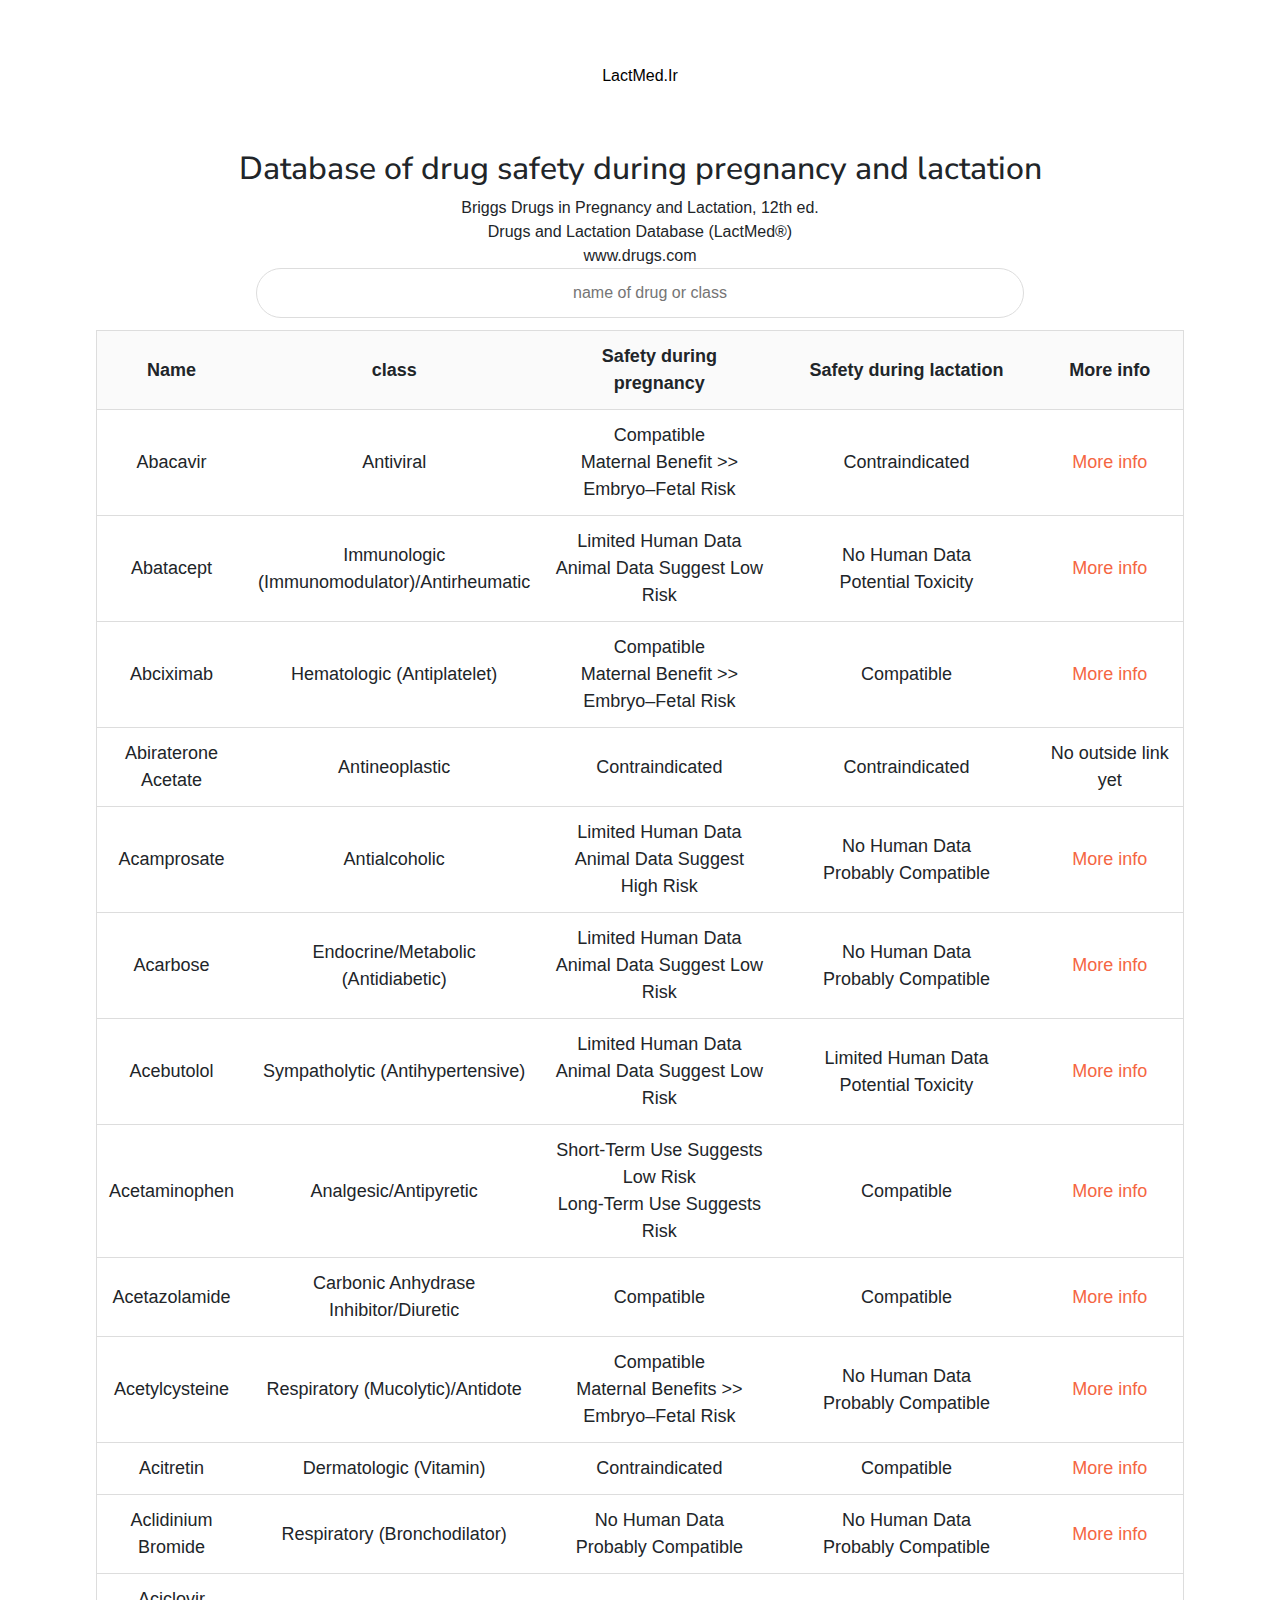
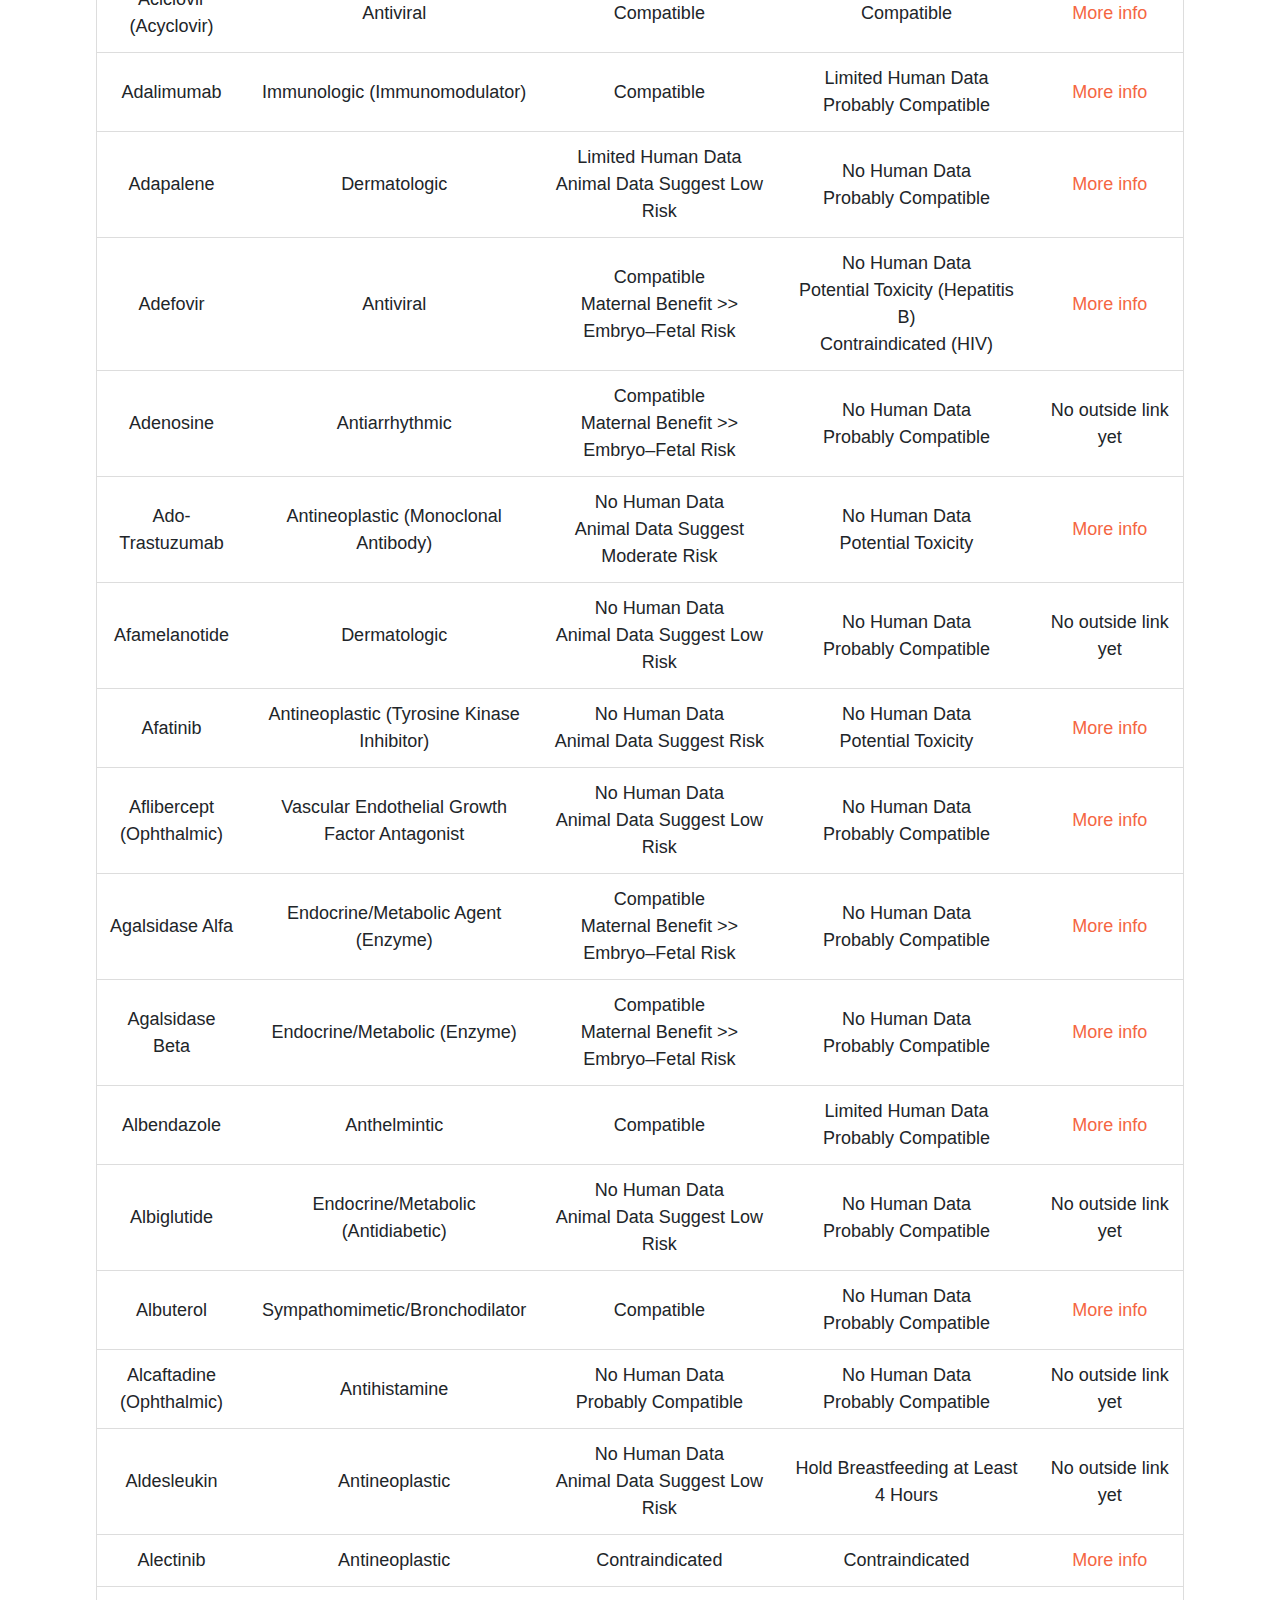
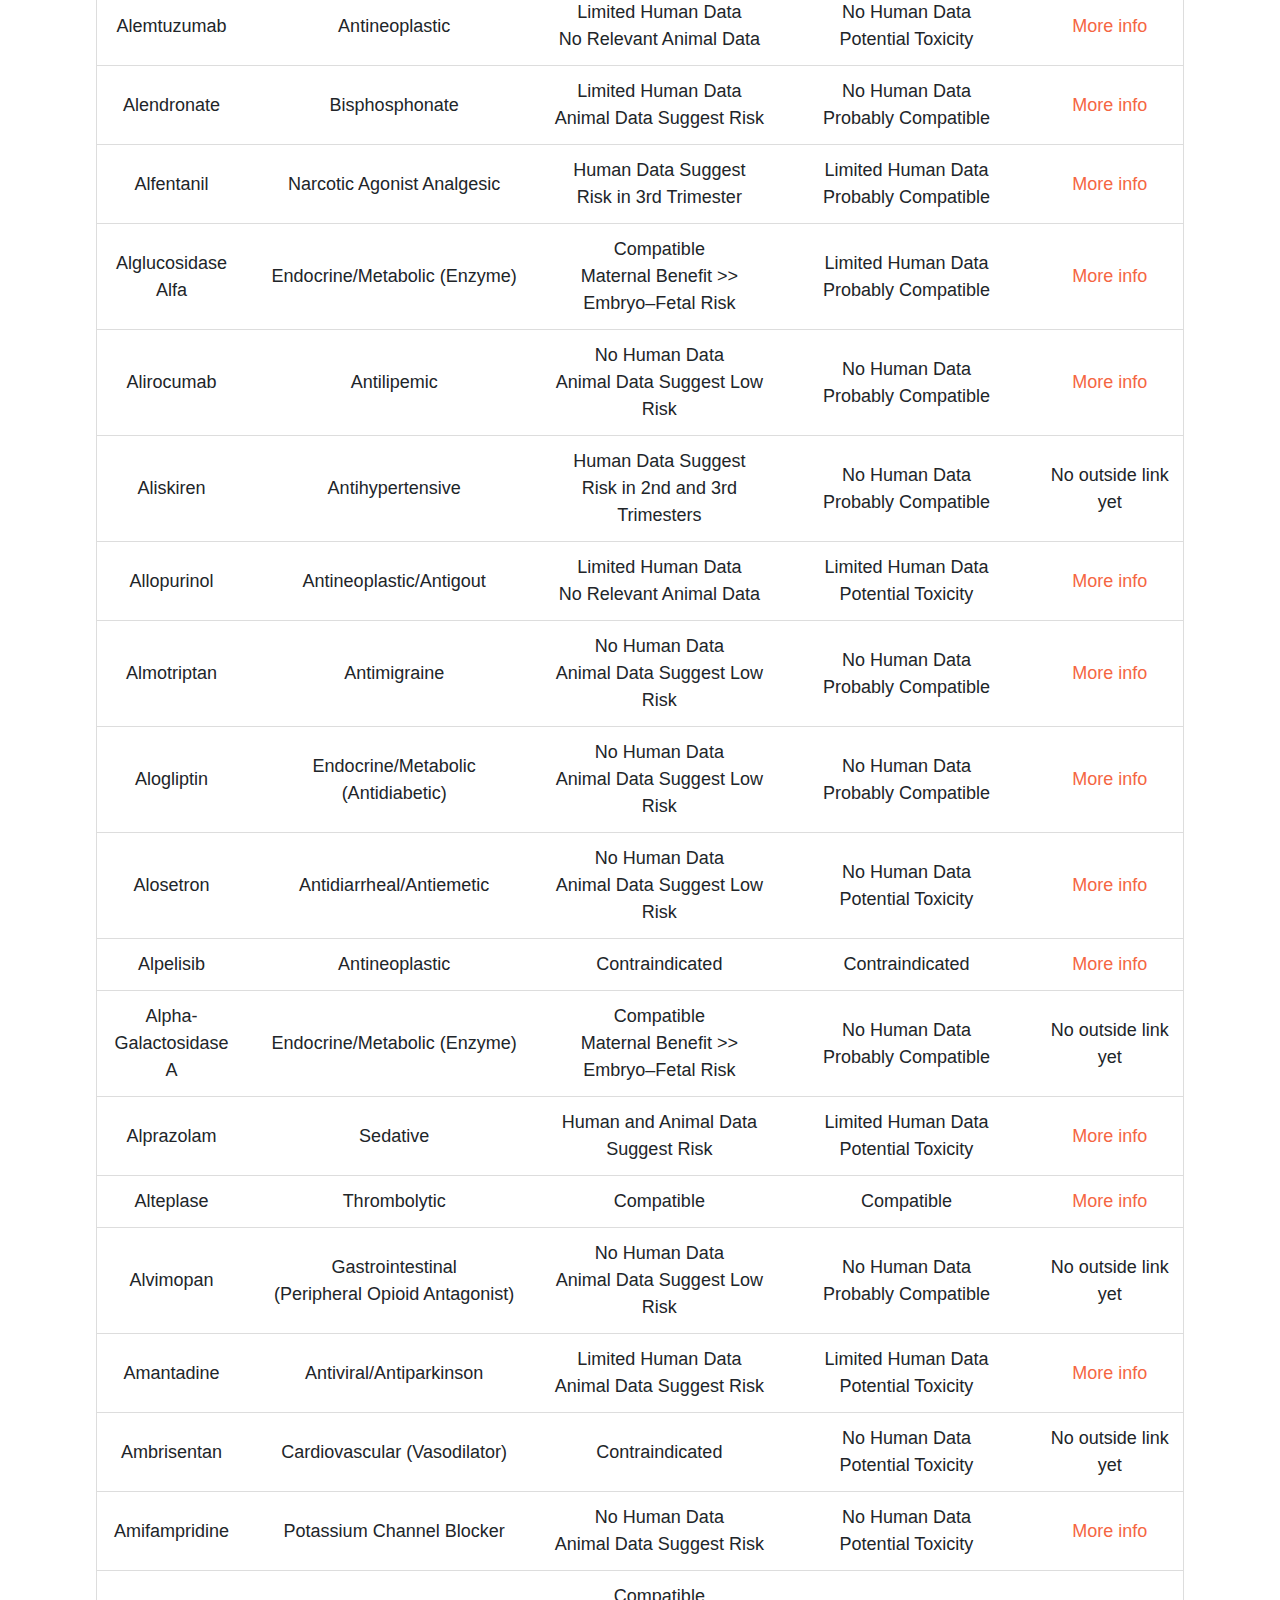
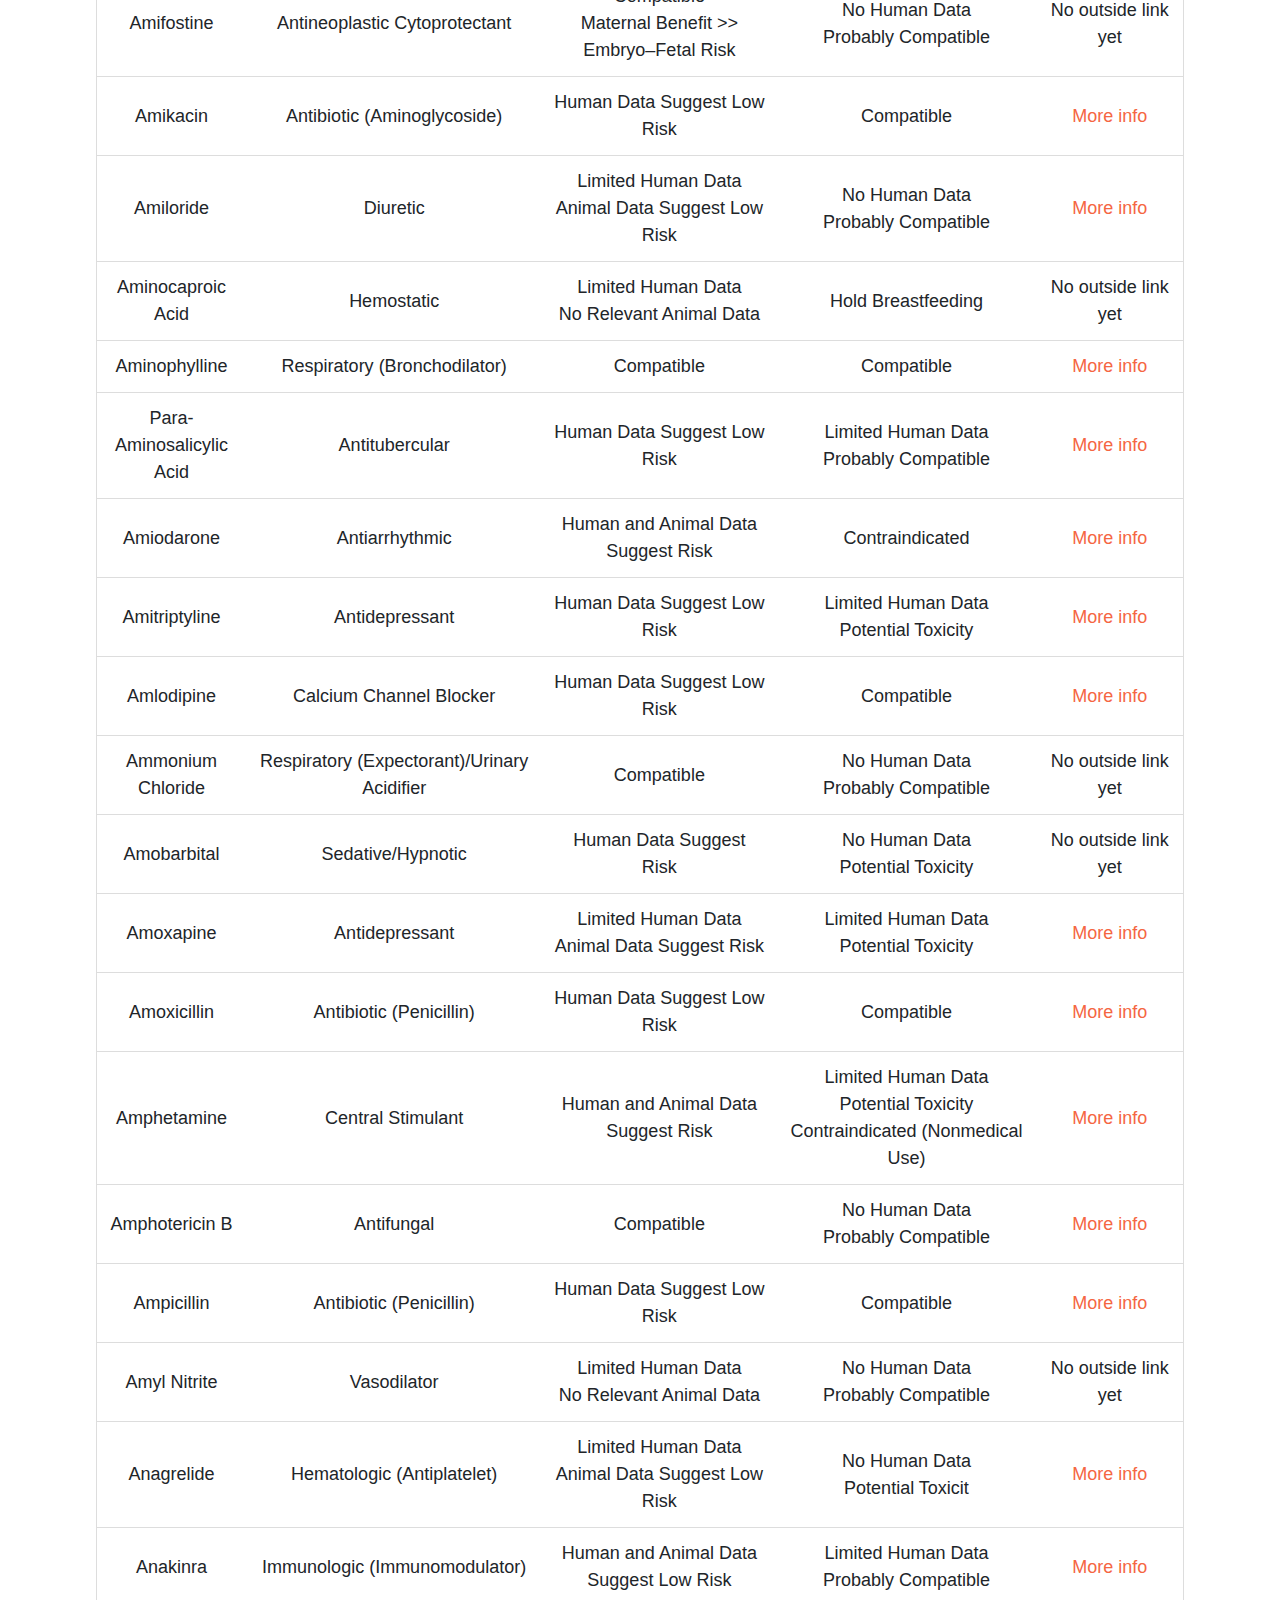
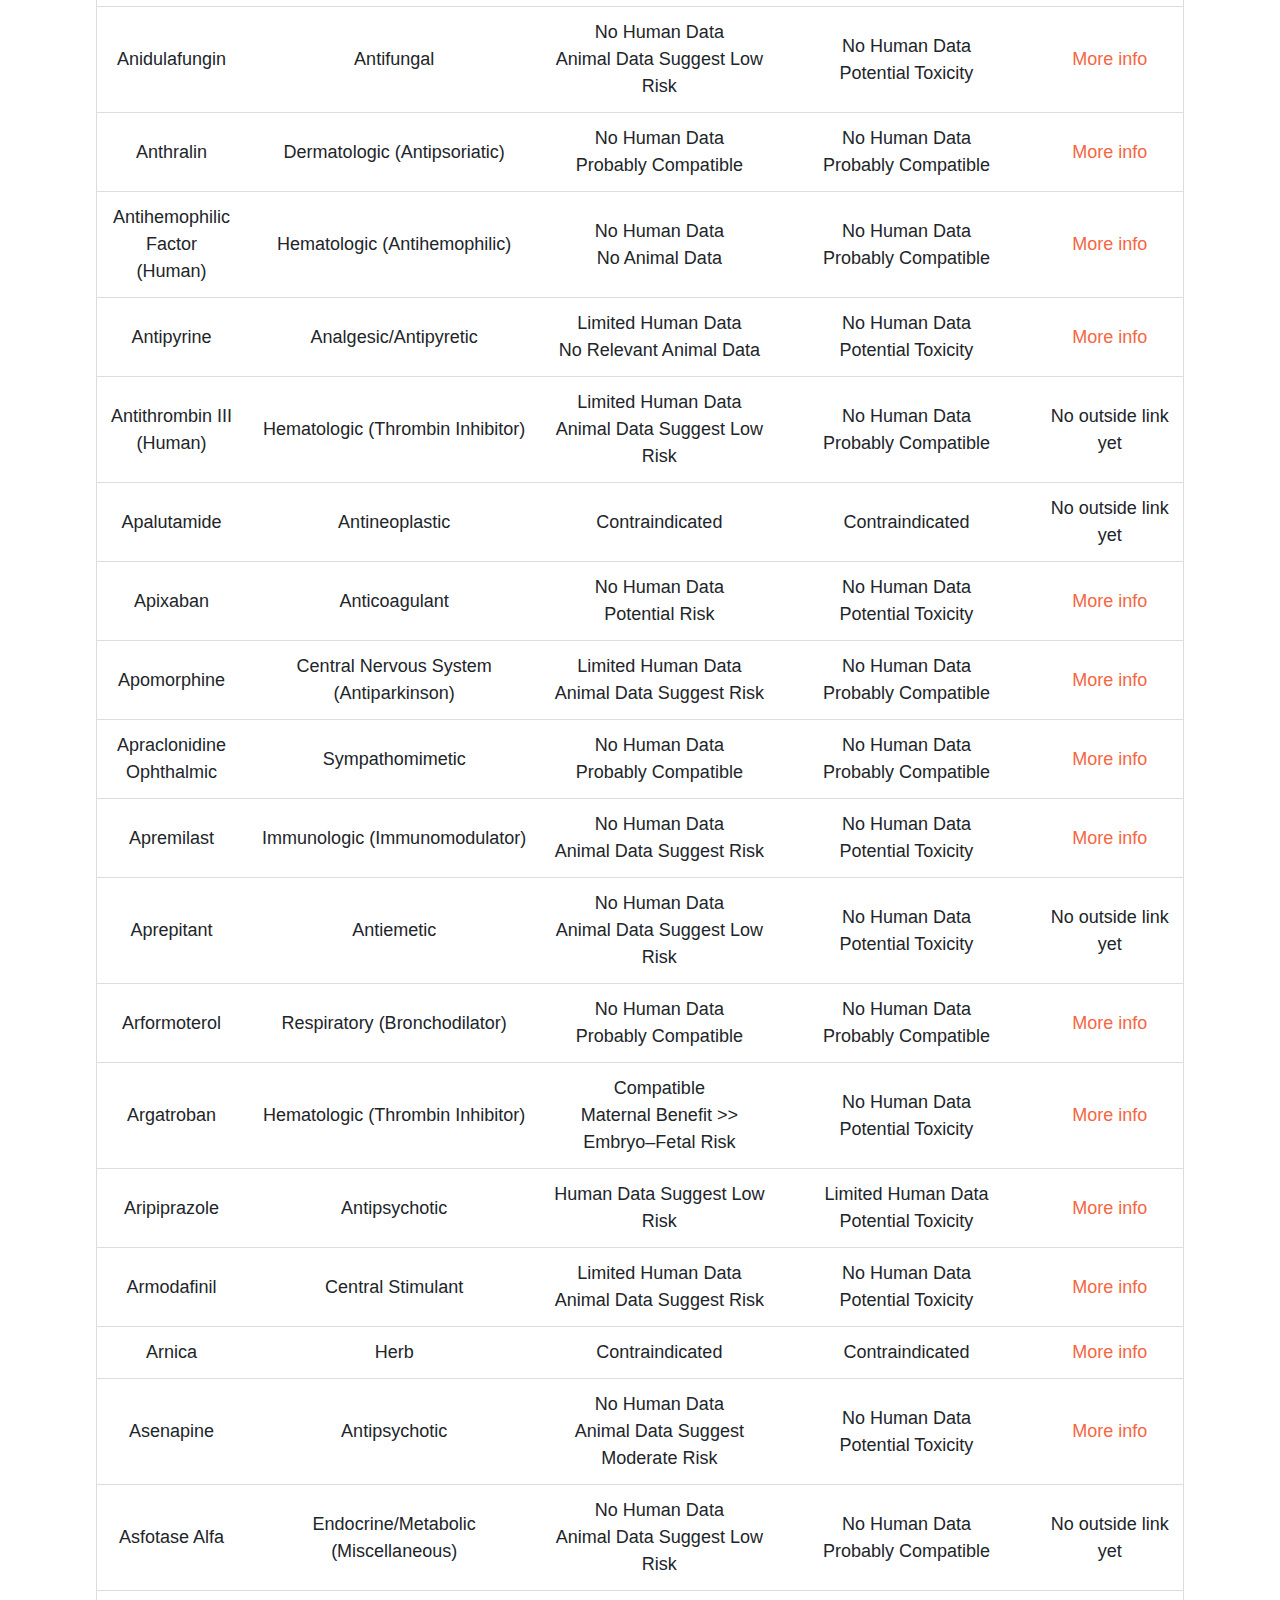
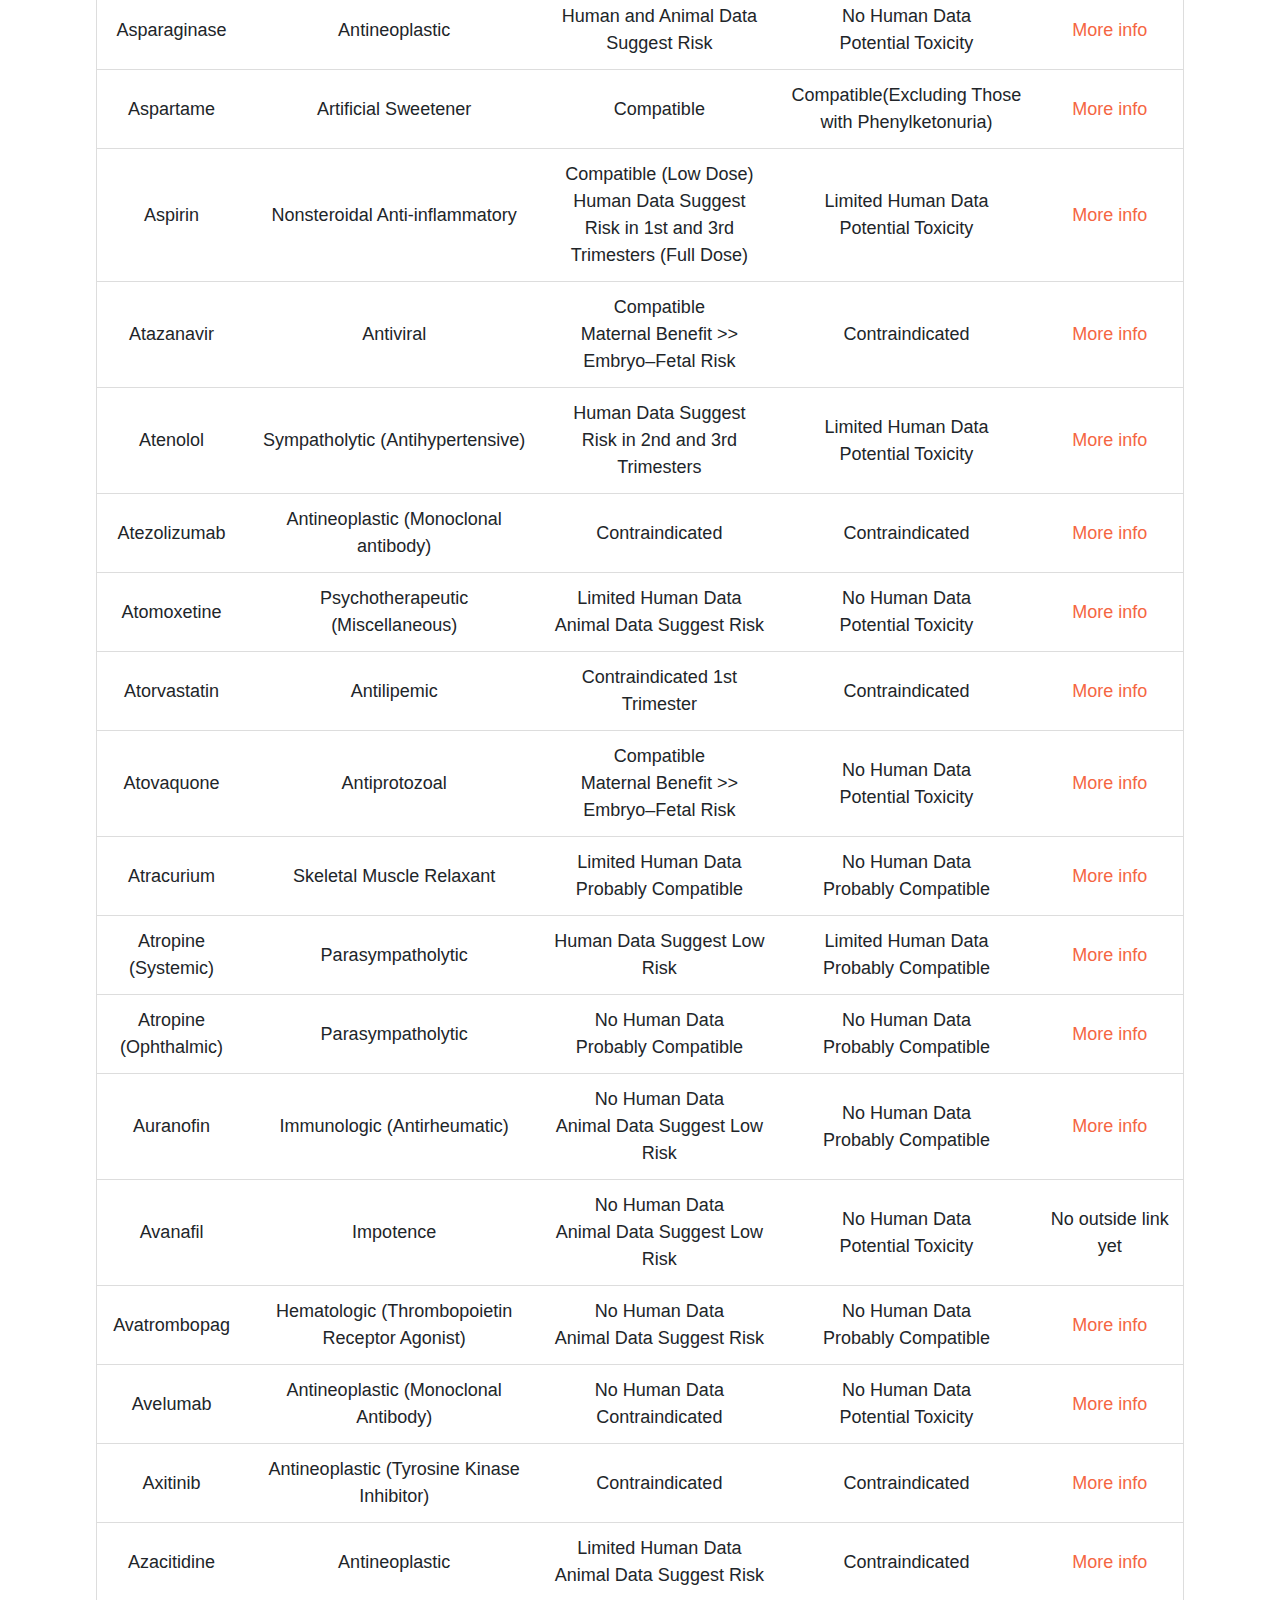
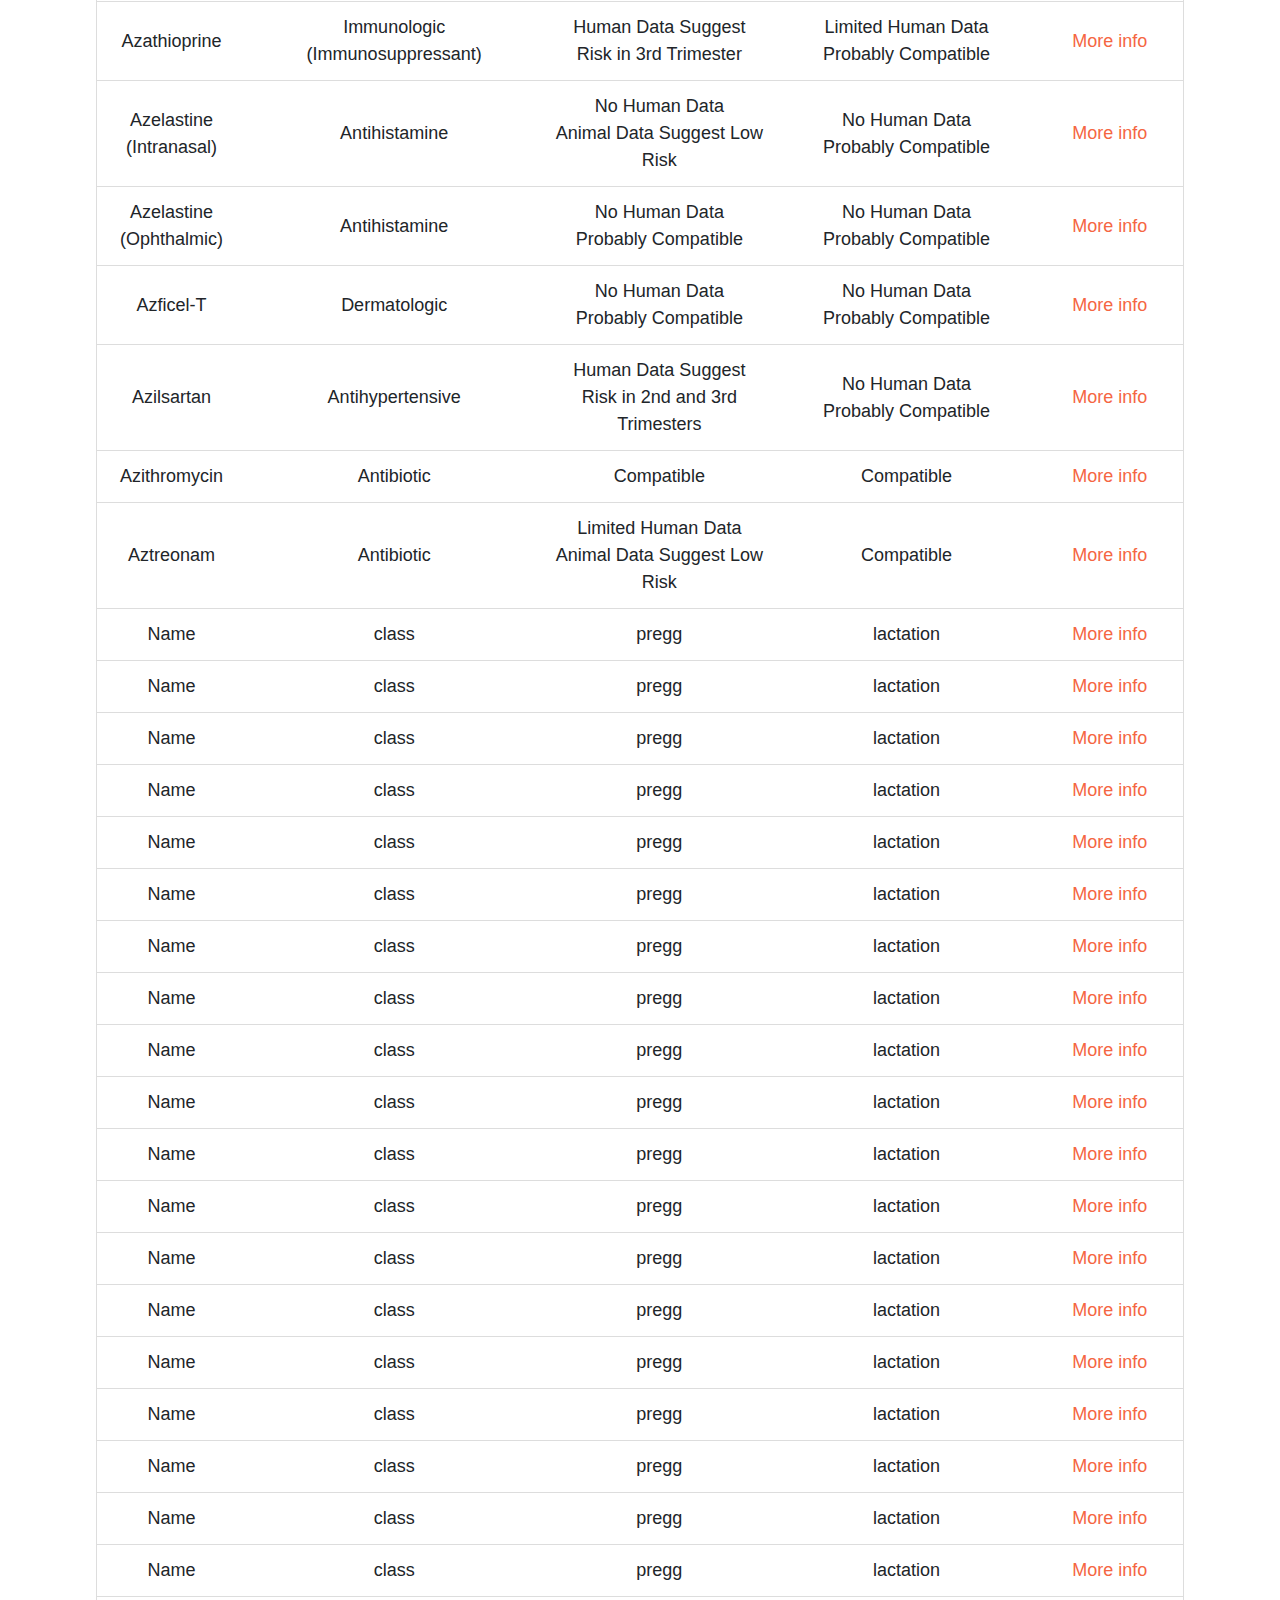
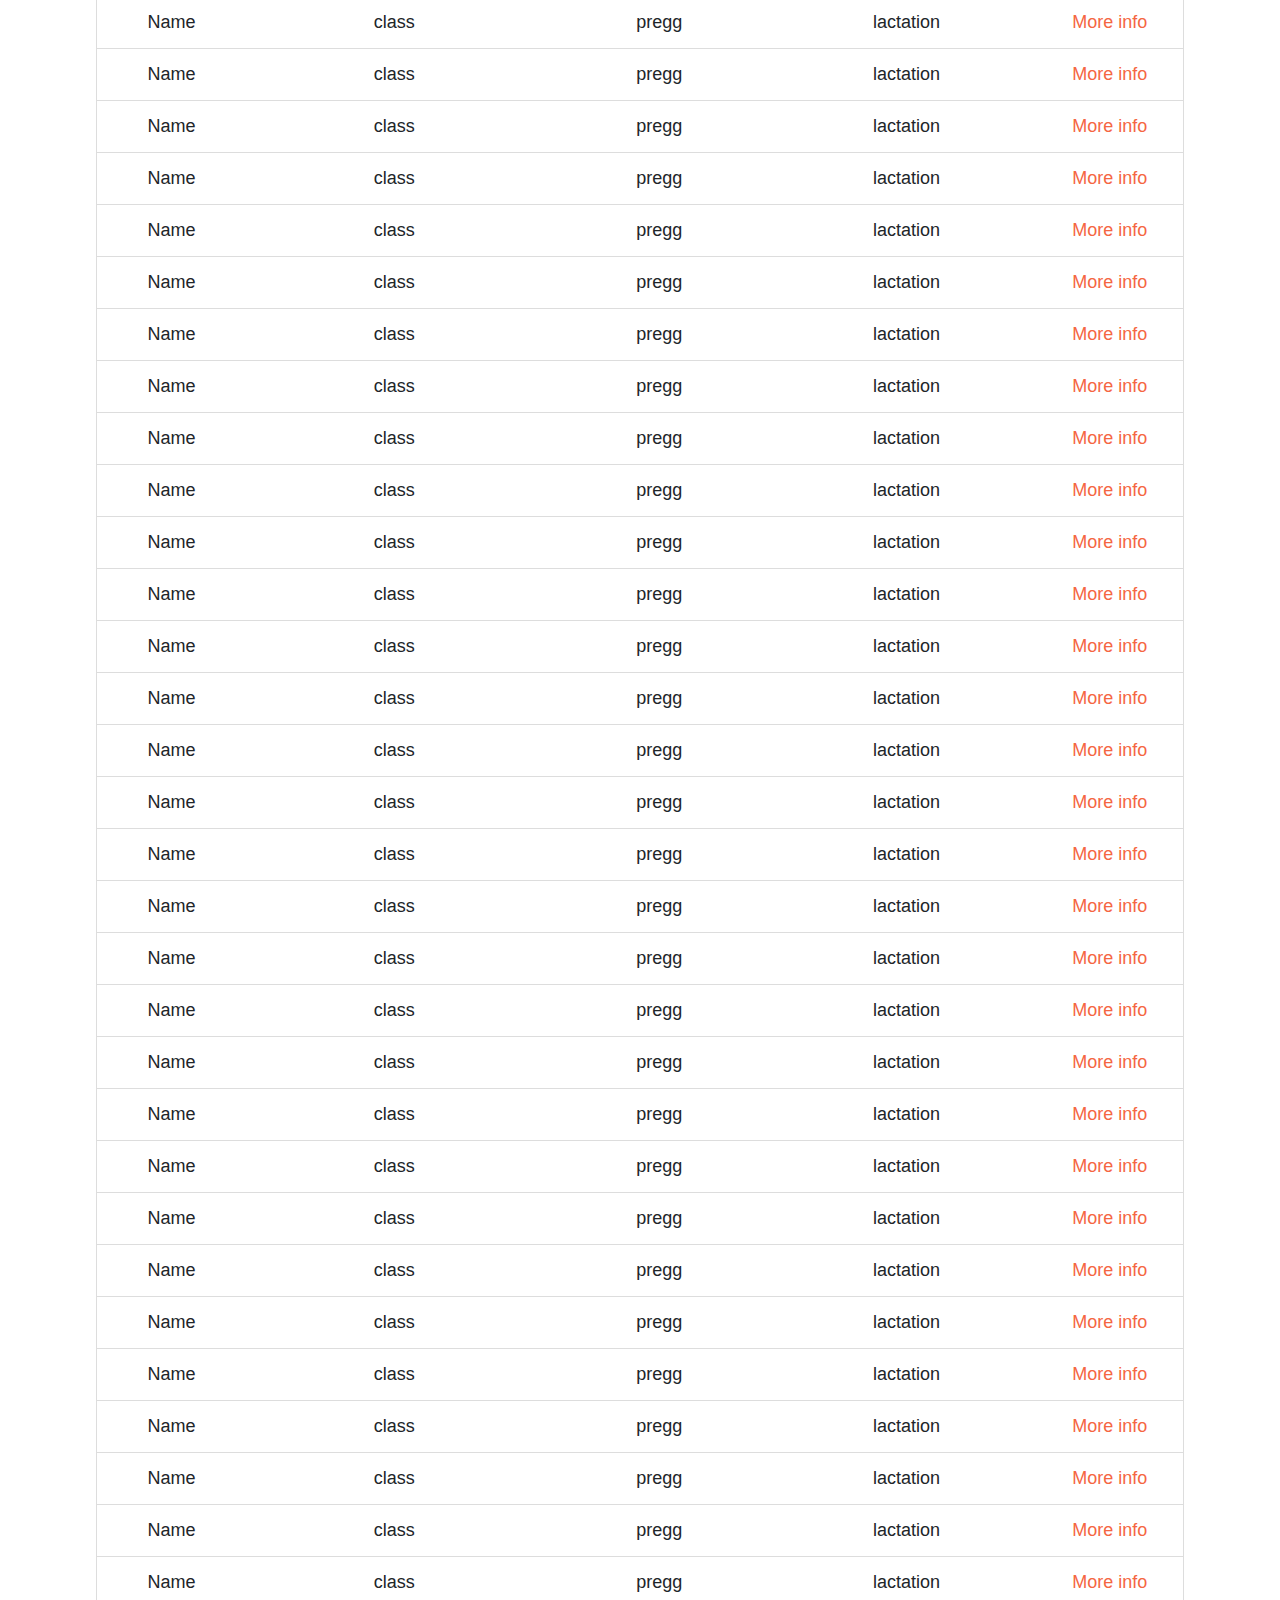
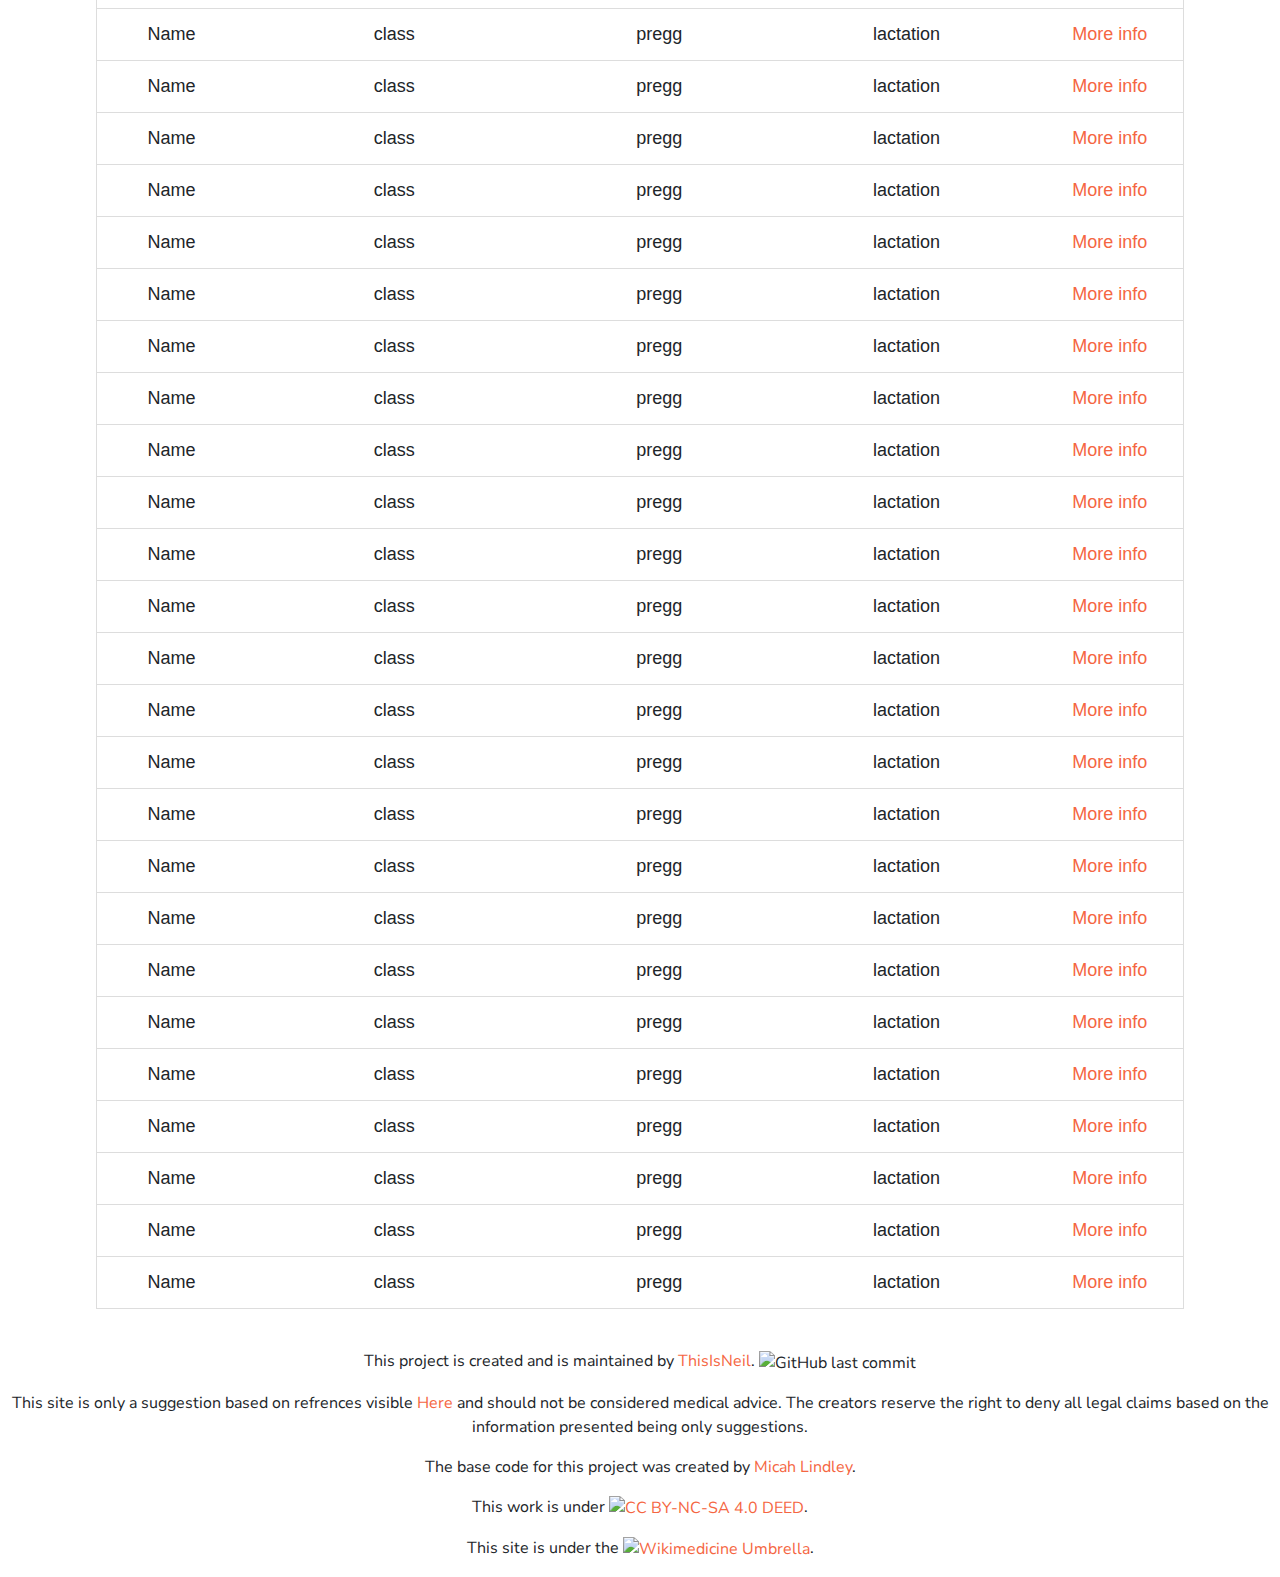
==== index.html @ a924eb2d "Update index.html" ====
<!DOCTYPE html>
<html>
<head>
<!--style tag below to placate IE is for fixed table header-->
<style>

table {
  text-align: left;
  position: relative;
}

th {
  background: white;
  position: sticky;
  top: 0;
}
</style>
<!--meta below is for phone screen being the same as desktop-->
<meta name="viewport" content="width=device-width, initial-scale=0.1">
<link rel="stylesheet" href="/css/lactmed_logo_animation.css">
<link rel="stylesheet" href="/css/badge.css">
<link rel="stylesheet" href="/css/reference_scroll_animation.css">
<link rel="stylesheet" href="https://stackpath.bootstrapcdn.com/bootstrap/4.3.1/css/bootstrap.min.css" integrity="sha384-ggOyR0iXCbMQv3Xipma34MD+dH/1fQ784/j6cY/iJTQUOhcWr7x9JvoRxT2MZw1T" crossorigin="anonymous">
<link href = "https://fonts.googleapis.com/css?family=Nunito+Sans:400,900&display=swap" rel="stylesheet">
<link rel="stylesheet" href="/css/body.css">
<link rel="shortcut icon" href="favicon.ico" type="image/x-icon"/>
<title>LactMed.ir</title>

</head>
<body>	
<!--Lactmed.ir animated logo-->
<div class="wrapper">
	<svg>
		<a href="http://lactmed.ir/"><text x="50%" y="50%" dy=".35em" text-anchor="middle">
			LactMed.Ir
		</text></a>
	</svg>
</div>

<h2>Database of drug safety during pregnancy and lactation</h2>

<!--reference scroll text-->
<div id=container>
  <div id=flip>
    <div><div>Briggs Drugs in Pregnancy and Lactation, 12th ed.</div></div>
    <div><div>Drugs and Lactation Database (LactMed®)</div></div>
    <div><div>www.drugs.com</div></div>
  </div>
</div>


<!--search box-->
<div class="centerenter">
<input type="text" id="artInput" onkeyup="artFunction()" placeholder="name of drug or class" title="Work search">
</div>
<div class="tablesearch">
<table id="artTable" align="center">
<thead>
<tr class="header">
<th style="width:10%">Name</th>
<th style="width:10%">class</th>
<th style="width:30%">Safety during pregnancy</th>
<th style="width:30%">Safety during lactation</th>
<th style="width:20%">More info</th>
</tr>
</thead>

<tr>
<td>
<div class="example-elements">
    
  
    <a
       data-tooltip="Example Tooltip"
       data-tooltip-location="right">
          Abacavir
    </a>
    
  </div>
  </td>
<td>Antiviral</td>
	<td>Compatible<br>Maternal Benefit >> Embryo–Fetal Risk</td>
<td>Contraindicated</td>
<td><a href="https://www.ncbi.nlm.nih.gov/books/NBK501547/">More info</a></td>
</tr>

<tr>
<td>Abatacept</td>
<td>Immunologic (Immunomodulator)/Antirheumatic</td>
<td>Limited Human Data<br>Animal Data Suggest Low Risk</td>
<td>No Human Data<br>Potential Toxicity</td>
<td><a href="https://www.ncbi.nlm.nih.gov/books/NBK501804/">More info</a></td>
</tr>

<tr>
<td>Abciximab</td>
<td>Hematologic (Antiplatelet)</td>
<td>Compatible<br>Maternal Benefit >> Embryo–Fetal Risk</td>
<td>Compatible</td>
<td><a href="https://www.ncbi.nlm.nih.gov/books/NBK500585/">More info</a></td>
</tr>

<tr>
<td>Abiraterone Acetate</td>
<td>Antineoplastic</td>
<td>Contraindicated</td>
<td>Contraindicated</td>
<td><a>No outside link yet</a></td>
</tr>

<tr>
<td>Acamprosate</td>
<td>Antialcoholic</td>
<td>Limited Human Data<br>Animal Data Suggest High Risk</td>
<td>No Human Data<br>Probably Compatible</td>
<td><a href="https://www.ncbi.nlm.nih.gov/books/NBK584452/">More info</a></td>
</tr>

<tr>
<td>Acarbose</td>
<td>Endocrine/Metabolic (Antidiabetic)</td>
<td>Limited Human Data<br>Animal Data Suggest Low Risk</td>
<td>No Human Data<br>Probably Compatible</td>
<td><a href="https://www.ncbi.nlm.nih.gov/books/NBK500559/">More info</a></td>
</tr>

<tr>
<td>Acebutolol</td>
<td>Sympatholytic (Antihypertensive)</td>
<td>Limited Human Data<br>Animal Data Suggest Low Risk</td>
<td>Limited Human Data<br>Potential Toxicity</td>
<td><a href="https://www.ncbi.nlm.nih.gov/books/NBK501141/">More info</a></td>
</tr>

<tr>
<td>Acetaminophen</td>
<td>Analgesic/Antipyretic</td>
<td>Short-Term Use Suggests Low Risk<br>Long-Term Use Suggests Risk</td>
<td>Compatible</td>
<td><a href="https://www.ncbi.nlm.nih.gov/books/NBK501194/">More info</a></td>
</tr>

<tr>
<td>Acetazolamide</td>
<td>Carbonic Anhydrase Inhibitor/Diuretic</td>
<td>Compatible</td>
<td>Compatible</td>
<td><a href="https://www.ncbi.nlm.nih.gov/books/NBK501365/">More info</a></td>
</tr>

<tr>
<td>Acetylcysteine</td>
<td>Respiratory (Mucolytic)/Antidote</td>
<td>Compatible<br>Maternal Benefits >> Embryo–Fetal Risk</td>
<td>No Human Data<br>Probably Compatible</td>
<td><a href="">More info</a></td>
</tr>

<tr>
<td>Acitretin</td>
<td>Dermatologic (Vitamin)</td>
<td>Contraindicated</td>
<td>Compatible</td>
<td><a href="https://www.ncbi.nlm.nih.gov/books/n/lactmed/LM490/">More info</a></td>
</tr>

<tr>
<td>Aclidinium Bromide</td>
<td>Respiratory (Bronchodilator)</td>
<td>No Human Data<br>Probably Compatible</td>
<td>No Human Data<br>Probably Compatible</td>
<td><a href="https://www.ncbi.nlm.nih.gov/books/NBK500571/">More info</a></td>
</tr>

<tr>
<td>Aciclovir<br>(Acyclovir)</td>
<td>Antiviral</td>
<td>Compatible</td>
<td>Compatible</td>
<td><a href="https://www.ncbi.nlm.nih.gov/books/n/lactmed/LM331/">More info</a></td>
</tr>

<tr>
<td>Adalimumab</td>
<td>Immunologic (Immunomodulator)</td>
<td>Compatible</td>
<td>Limited Human Data<br>Probably Compatible</td>
<td><a href="https://www.ncbi.nlm.nih.gov/books/n/lactmed/LM513/">More info</a></td>
</tr>

<tr>
<td>Adapalene</td>
<td>Dermatologic</td>
<td>Limited Human Data<br>Animal Data Suggest Low Risk</td>
<td>No Human Data<br>Probably Compatible</td>
<td><a href="https://www.ncbi.nlm.nih.gov/books/NBK501423/">More info</a></td>
</tr>

<tr>
<td>Adefovir</td>
<td>Antiviral</td>
<td>Compatible<br>Maternal Benefit >> Embryo–Fetal Risk</td>
<td>No Human Data<br>Potential Toxicity (Hepatitis B)<br>Contraindicated (HIV)</td>
<td><a href="https://www.ncbi.nlm.nih.gov/books/NBK501743/">More info</a></td>
</tr>

<tr>
<td>Adenosine</td>
<td>Antiarrhythmic</td>
<td>Compatible<br>Maternal Benefit >> Embryo–Fetal Risk</td>
<td>No Human Data<br>Probably Compatible</td>
<td><a>No outside link yet</a></td>
</tr>

<tr>
<td>Ado-Trastuzumab</td>
<td>Antineoplastic (Monoclonal Antibody)</td>
<td>No Human Data<br>Animal Data Suggest Moderate Risk</td>
<td>No Human Data<br>Potential Toxicity</td>
<td><a href="https://www.ncbi.nlm.nih.gov/books/NBK500827/">More info</a></td>
</tr>

<tr>
<td>Afamelanotide</td>
<td>Dermatologic</td>
<td>No Human Data<br>Animal Data Suggest Low Risk</td>
<td>No Human Data<br>Probably Compatible</td>
<td><a>No outside link yet</a></td>
</tr>

<tr>
<td>Afatinib</td>
<td>Antineoplastic (Tyrosine Kinase Inhibitor)</td>
<td>No Human Data<br>Animal Data Suggest Risk</td>
<td>No Human Data<br>Potential Toxicity</td>
<td><a href="https://www.ncbi.nlm.nih.gov/books/NBK500846/">More info</a></td>
</tr>

<tr>
<td>Aflibercept (Ophthalmic)</td>
<td>Vascular Endothelial Growth Factor Antagonist</td>
<td>No Human Data<br>Animal Data Suggest Low Risk</td>
<td>No Human Data<br>Probably Compatible</td>
<td><a href="https://www.ncbi.nlm.nih.gov/books/n/lactmed/LM1246/">More info</a></td>
</tr>

<tr>
<td>Agalsidase Alfa</td>
<td>Endocrine/Metabolic Agent (Enzyme)</td>
<td>Compatible<br>Maternal Benefit >> Embryo–Fetal Risk</td>
<td>No Human Data<br>Probably Compatible</td>
<td><a href="https://www.ncbi.nlm.nih.gov/books/NBK535604/">More info</a></td>
</tr>

<tr>
<td>Agalsidase Beta</td>
<td>Endocrine/Metabolic (Enzyme)</td>
<td>Compatible<br>Maternal Benefit >> Embryo–Fetal Risk</td>
<td>No Human Data<br>Probably Compatible</td>
<td><a href="https://www.ncbi.nlm.nih.gov/books/NBK500601/">More info</a></td>
</tr>

<tr>
<td>Albendazole</td>
<td>Anthelmintic</td>
<td>Compatible</td>
<td>Limited Human Data<br>Probably Compatible</td>
<td><a href="https://www.ncbi.nlm.nih.gov/books/n/lactmed/LM491/">More info</a></td>
</tr>

<tr>
<td>Albiglutide</td>
<td>Endocrine/Metabolic (Antidiabetic)</td>
<td>No Human Data<br>Animal Data Suggest Low Risk</td>
<td>No Human Data<br>Probably Compatible</td>
<td><a>No outside link yet</a></td>
</tr>

<tr>
<td>Albuterol</td>
<td>Sympathomimetic/Bronchodilator</td>
<td>Compatible</td>
<td>No Human Data<br>Probably Compatible</td>
<td><a href="https://www.ncbi.nlm.nih.gov/books/NBK501486/">More info</a></td>
</tr>

<tr>
<td>Alcaftadine (Ophthalmic)</td>
<td>Antihistamine</td>
<td>No Human Data<br>Probably Compatible</td>
<td>No Human Data<br>Probably Compatible</td>
<td><a>No outside link yet</a></td>
</tr>

<tr>
<td>Aldesleukin</td>
<td>Antineoplastic</td>
<td>No Human Data<br>Animal Data Suggest Low Risk</td>
<td>Hold Breastfeeding at Least 4 Hours</td>
<td><a>No outside link yet</a></td>
</tr>

<tr>
<td>Alectinib</td>
<td>Antineoplastic</td>
<td>Contraindicated</td>
<td>Contraindicated</td>
<td><a href="https://www.ncbi.nlm.nih.gov/books/n/lactmed/LM1263/">More info</a></td>
</tr>

<tr>
<td>Alemtuzumab</td>
<td>Antineoplastic</td>
<td>Limited Human Data<br>No Relevant Animal Data</td>
<td>No Human Data<br>Potential Toxicity</td>
<td><a href="https://www.ncbi.nlm.nih.gov/books/NBK501803/">More info</a></td>
</tr>

<tr>
<td>Alendronate</td>
<td>Bisphosphonate</td>
<td>Limited Human Data<br>Animal Data Suggest Risk</td>
<td>No Human Data<br>Probably Compatible</td>
<td><a href="https://www.ncbi.nlm.nih.gov/books/n/lactmed/LM723/">More info</a></td>
</tr>

<tr>
<td>Alfentanil</td>
<td>Narcotic Agonist Analgesic</td>
<td>Human Data Suggest Risk in 3rd Trimester</td>
<td>Limited Human Data<br>Probably Compatible</td>
<td><a href="https://www.ncbi.nlm.nih.gov/books/NBK501197/">More info</a></td>
</tr>

<tr>
<td>Alglucosidase Alfa</td>
<td>Endocrine/Metabolic (Enzyme)</td>
<td>Compatible<br>Maternal Benefit >> Embryo–Fetal Risk</td>
<td>Limited Human Data<br>Probably Compatible</td>
<td><a href="https://www.ncbi.nlm.nih.gov/books/n/lactmed/LM907/">More info</a></td>
</tr>

<tr>
<td>Alirocumab</td>
<td>Antilipemic</td>
<td>No Human Data<br>Animal Data Suggest Low Risk</td>
<td>No Human Data<br>Probably Compatible</td>
<td><a href="https://www.ncbi.nlm.nih.gov/books/n/lactmed/LM1178/">More info</a></td>
</tr>

<tr>
<td>Aliskiren</td>
<td>Antihypertensive</td>
<td>Human Data Suggest Risk in 2nd and 3rd Trimesters</td>
<td>No Human Data<br>Probably Compatible</td>
<td><a>No outside link yet</a></td>
</tr>

<tr>
<td>Allopurinol</td>
<td>Antineoplastic/Antigout</td>
<td>Limited Human Data<br>No Relevant Animal Data</td>
<td>Limited Human Data<br>Potential Toxicity</td>
<td><a href="https://www.ncbi.nlm.nih.gov/books/NBK501198/">More info</a></td>
</tr>

<tr>
<td>Almotriptan</td>
<td>Antimigraine</td>
<td>No Human Data<br>Animal Data Suggest Low Risk</td>
<td>No Human Data<br>Probably Compatible</td>
<td><a href="https://www.ncbi.nlm.nih.gov/books/NBK501459/">More info</a></td>
</tr>

<tr>
<td>Alogliptin</td>
<td>Endocrine/Metabolic (Antidiabetic)</td>
<td>No Human Data<br>Animal Data Suggest Low Risk</td>
<td>No Human Data<br>Probably Compatible</td>
<td><a href="https://www.ncbi.nlm.nih.gov/books/NBK500625/">More info</a></td>
</tr>

<tr>
<td>Alosetron</td>
<td>Antidiarrheal/Antiemetic</td>
<td>No Human Data<br>Animal Data Suggest Low Risk</td>
<td>No Human Data<br>Potential Toxicity</td>
<td><a href="https://www.ncbi.nlm.nih.gov/books/NBK525503/">More info</a></td>
</tr>

<tr>
<td>Alpelisib</td>
<td>Antineoplastic</td>
<td>Contraindicated</td>
<td>Contraindicated</td>
<td><a href="https://www.ncbi.nlm.nih.gov/books/NBK589162/">More info</a></td>
</tr>

<tr>
<td>Alpha-Galactosidase A</td>
<td>Endocrine/Metabolic (Enzyme)</td>
<td>Compatible<br>Maternal Benefit >> Embryo–Fetal Risk</td>
<td>No Human Data<br>Probably Compatible</td>
<td><a>No outside link yet</a></td>
</tr>

<tr>
<td>Alprazolam</td>
<td>Sedative</td>
<td>Human and Animal Data Suggest Risk</td>
<td>Limited Human Data<br>Potential Toxicity</td>
<td><a href="https://www.ncbi.nlm.nih.gov/books/NBK501199/">More info</a></td>
</tr>

<tr>
<td>Alteplase</td>
<td>Thrombolytic</td>
<td>Compatible</td>
<td>Compatible</td>
<td><a href="https://www.ncbi.nlm.nih.gov/books/NBK500607/">More info</a></td>
</tr>

<tr>
<td>Alvimopan</td>
<td>Gastrointestinal<br>(Peripheral Opioid Antagonist)</td>
<td>No Human Data<br>Animal Data Suggest Low Risk</td>
<td>No Human Data<br>Probably Compatible</td>
<td><a>No outside link yet</a></td>
</tr>

<tr>
<td>Amantadine</td>
<td>Antiviral/Antiparkinson</td>
<td>Limited Human Data<br>Animal Data Suggest Risk</td>
<td>Limited Human Data<br>Potential Toxicity</td>
<td><a href="https://www.ncbi.nlm.nih.gov/books/NBK501308/">More info</a></td>
</tr>

<tr>
<td>Ambrisentan</td>
<td>Cardiovascular (Vasodilator)</td>
<td>Contraindicated</td>
<td>No Human Data<br>Potential Toxicity</td>
<td><a>No outside link yet</a></td>
</tr>

<tr>
<td>Amifampridine</td>
<td>Potassium Channel Blocker</td>
<td>No Human Data<br>Animal Data Suggest Risk</td>
<td>No Human Data<br>Potential Toxicity</td>
<td><a href="https://www.ncbi.nlm.nih.gov/books/NBK543164/">More info</a></td>
</tr>

<tr>
<td>Amifostine</td>
<td>Antineoplastic Cytoprotectant</td>
<td>Compatible<br>Maternal Benefit >> Embryo–Fetal Risk</td>
<td>No Human Data<br>Probably Compatible</td>
<td><a>No outside link yet</a></td>
</tr>

<tr>
<td>Amikacin</td>
<td>Antibiotic (Aminoglycoside)</td>
<td>Human Data Suggest Low Risk</td>
<td>Compatible</td>
<td><a href="https://www.ncbi.nlm.nih.gov/books/NBK501703/">More info</a></td>
</tr>

<tr>
<td>Amiloride</td>
<td>Diuretic</td>
<td>Limited Human Data<br>Animal Data Suggest Low Risk</td>
<td>No Human Data<br>Probably Compatible</td>
<td><a href="https://www.ncbi.nlm.nih.gov/books/NBK500950/">More info</a></td>
</tr>

<tr>
<td>Aminocaproic Acid</td>
<td>Hemostatic</td>
<td>Limited Human Data<br>No Relevant Animal Data</td>
<td>Hold Breastfeeding</td>
<td><a>No outside link yet</a></td>
</tr>

<tr>
<td>Aminophylline</td>
<td>Respiratory (Bronchodilator)</td>
<td>Compatible</td>
<td>Compatible</td>
<td><a href="https://www.ncbi.nlm.nih.gov/books/NBK501811/">More info</a></td>
</tr>

<tr>
<td>Para-Aminosalicylic Acid</td>
<td>Antitubercular</td>
<td>Human Data Suggest Low Risk</td>
<td>Limited Human Data<br>Probably Compatible</td>
<td><a href="https://www.ncbi.nlm.nih.gov/books/NBK501320/">More info</a></td>
</tr>

<tr>
<td>Amiodarone</td>
<td>Antiarrhythmic</td>
<td>Human and Animal Data Suggest Risk</td>
<td>Contraindicated</td>
<td><a href="https://www.ncbi.nlm.nih.gov/books/NBK500560/">More info</a></td>
</tr>

<tr>
<td>Amitriptyline</td>
<td>Antidepressant</td>
<td>Human Data Suggest Low Risk</td>
<td>Limited Human Data<br>Potential Toxicity</td>
<td><a href="https://www.ncbi.nlm.nih.gov/books/NBK501174/">More info</a></td>
</tr>

<tr>
<td>Amlodipine</td>
<td>Calcium Channel Blocker</td>
<td>Human Data Suggest Low Risk</td>
<td>Compatible</td>
<td><a href="https://www.ncbi.nlm.nih.gov/books/NBK500665/">More info</a></td>
</tr>

<tr>
<td>Ammonium Chloride</td>
<td>Respiratory (Expectorant)/Urinary Acidifier</td>
<td>Compatible</td>
<td>No Human Data<br>Probably Compatible</td>
<td><a>No outside link yet</a></td>
</tr>

<tr>
<td>Amobarbital</td>
<td>Sedative/Hypnotic</td>
<td>Human Data Suggest Risk</td>
<td>No Human Data<br>Potential Toxicity</td>
<td><a>No outside link yet</a></td>
</tr>

<tr>
<td>Amoxapine</td>
<td>Antidepressant</td>
<td>Limited Human Data<br>Animal Data Suggest Risk</td>
<td>Limited Human Data<br>Potential Toxicity</td>
<td><a href="https://www.ncbi.nlm.nih.gov/books/NBK501183/">More info</a></td>
</tr>

<tr>
<td>Amoxicillin</td>
<td>Antibiotic (Penicillin)</td>
<td>Human Data Suggest Low Risk</td>
<td>Compatible</td>
<td><a href="https://www.ncbi.nlm.nih.gov/books/NBK500887/">More info</a></td>
</tr>

<tr>
<td>Amphetamine</td>
<td>Central Stimulant</td>
<td>Human and Animal Data Suggest Risk</td>
<td>Limited Human Data<br>Potential Toxicity Contraindicated (Nonmedical Use)</td>
<td><a href="https://www.ncbi.nlm.nih.gov/books/NBK501307/">More info</a></td>
</tr>

<tr>
<td>Amphotericin B</td>
<td>Antifungal</td>
<td>Compatible</td>
<td>No Human Data<br>Probably Compatible</td>
<td><a href="https://www.ncbi.nlm.nih.gov/books/NBK501321/">More info</a></td>
</tr>

<tr>
<td>Ampicillin</td>
<td>Antibiotic (Penicillin)</td>
<td>Human Data Suggest Low Risk</td>
<td>Compatible</td>
<td><a href="https://www.ncbi.nlm.nih.gov/books/NBK500994/">More info</a></td>
</tr>

<tr>
<td>Amyl Nitrite</td>
<td>Vasodilator</td>
<td>Limited Human Data<br>No Relevant Animal Data</td>
<td>No Human Data<br>Probably Compatible</td>
<td><a>No outside link yet</a></td>
</tr>

<tr>
<td>Anagrelide</td>
<td>Hematologic (Antiplatelet)</td>
<td>Limited Human Data<br>Animal Data Suggest Low Risk</td>
<td>No Human Data<br>Potential Toxicit</td>
<td><a href="https://www.ncbi.nlm.nih.gov/books/NBK559648/">More info</a></td>
</tr>

<tr>
<td>Anakinra</td>
<td>Immunologic (Immunomodulator)</td>
<td>Human and Animal Data Suggest Low Risk</td>
<td>Limited Human Data<br>Probably Compatible</td>
<td><a href="https://www.ncbi.nlm.nih.gov/books/NBK501871/">More info</a></td>
</tr>

<tr>
<td>Anidulafungin</td>
<td>Antifungal</td>
<td>No Human Data<br>Animal Data Suggest Low Risk</td>
<td>No Human Data<br>Potential Toxicity</td>
<td><a href="https://www.ncbi.nlm.nih.gov/books/n/lactmed/anidulafungin/">More info</a></td>
</tr>

<tr>
<td>Anthralin</td>
<td>Dermatologic (Antipsoriatic)</td>
<td>No Human Data<br>Probably Compatible</td>
<td>No Human Data<br>Probably Compatible</td>
<td><a href="https://www.ncbi.nlm.nih.gov/books/NBK591123/">More info</a></td>
</tr>

<tr>
<td>Antihemophilic Factor (Human)</td>
<td>Hematologic (Antihemophilic)</td>
<td>No Human Data<br>No Animal Data</td>
<td>No Human Data<br>Probably Compatible</td>
<td><a href="https://www.ncbi.nlm.nih.gov/books/NBK500836/">More info</a></td>
</tr>

<tr>
<td>Antipyrine</td>
<td>Analgesic/Antipyretic</td>
<td>Limited Human Data<br>No Relevant Animal Data</td>
<td>No Human Data<br>Potential Toxicity</td>
<td><a href="https://www.ncbi.nlm.nih.gov/books/NBK501472/">More info</a></td>
</tr>

<tr>
<td>Antithrombin III (Human)</td>
<td>Hematologic (Thrombin Inhibitor)</td>
<td>Limited Human Data<br>Animal Data Suggest Low Risk</td>
<td>No Human Data<br>Probably Compatible</td>
<td><a>No outside link yet</a></td>
</tr>

<tr>
<td>Apalutamide</td>
<td>Antineoplastic</td>
<td>Contraindicated</td>
<td>Contraindicated</td>
<td><a>No outside link yet</a></td>
</tr>

<tr>
<td>Apixaban</td>
<td>Anticoagulant</td>
<td>No Human Data<br>Potential Risk</td>
<td>No Human Data<br>Potential Toxicity</td>
<td><a href="https://www.ncbi.nlm.nih.gov/books/NBK500741/">More info</a></td>
</tr>

<tr>
<td>Apomorphine</td>
<td>Central Nervous System (Antiparkinson)</td>
<td>Limited Human Data<br>Animal Data Suggest Risk</td>
<td>No Human Data<br>Probably Compatible</td>
<td><a href="https://www.ncbi.nlm.nih.gov/books/NBK537994/">More info</a></td>
</tr>

<tr>
<td>Apraclonidine Ophthalmic</td>
<td>Sympathomimetic</td>
<td>No Human Data<br>Probably Compatible</td>
<td>No Human Data<br>Probably Compatible</td>
<td><a href="https://www.ncbi.nlm.nih.gov/books/NBK501659/">More info</a></td>
</tr>

<tr>
<td>Apremilast</td>
<td>Immunologic (Immunomodulator)</td>
<td>No Human Data<br>Animal Data Suggest Risk</td>
<td>No Human Data<br>Potential Toxicity</td>
<td><a href="https://www.ncbi.nlm.nih.gov/books/n/lactmed/LM1461/">More info</a></td>
</tr>

<tr>
<td>Aprepitant</td>
<td>Antiemetic</td>
<td>No Human Data<br>Animal Data Suggest Low Risk</td>
<td>No Human Data<br>Potential Toxicity</td>
<td><a>No outside link yet</a></td>
</tr>

<tr>
<td>Arformoterol</td>
<td>Respiratory (Bronchodilator)</td>
<td>No Human Data<br>Probably Compatible</td>
<td>No Human Data<br>Probably Compatible</td>
<td><a href="https://www.ncbi.nlm.nih.gov/books/NBK501590/">More info</a></td>
</tr>

<tr>
<td>Argatroban</td>
<td>Hematologic (Thrombin Inhibitor)</td>
<td>Compatible<br>Maternal Benefit >> Embryo–Fetal Risk</td>
<td>No Human Data<br>Potential Toxicity</td>
<td><a href="https://www.ncbi.nlm.nih.gov/books/NBK500775/">More info</a></td>
</tr>

<tr>
<td>Aripiprazole</td>
<td>Antipsychotic</td>
<td>Human Data Suggest Low Risk</td>
<td>Limited Human Data<br>Potential Toxicity</td>
<td><a href="https://www.ncbi.nlm.nih.gov/books/NBK501016/">More info</a></td>
</tr>

<tr>
<td>Armodafinil</td>
<td>Central Stimulant</td>
<td>Limited Human Data<br>Animal Data Suggest Risk</td>
<td>No Human Data<br>Potential Toxicity</td>
<td><a href="https://www.ncbi.nlm.nih.gov/books/NBK513056/">More info</a></td>
</tr>

<tr>
<td>Arnica</td>
<td>Herb</td>
<td>Contraindicated</td>
<td>Contraindicated</td>
<td><a href="https://www.ncbi.nlm.nih.gov/books/NBK501828/">More info</a></td>
</tr>

<tr>
<td>Asenapine</td>
<td>Antipsychotic</td>
<td>No Human Data<br>Animal Data Suggest Moderate Risk</td>
<td>No Human Data<br>Potential Toxicity</td>
<td><a href="https://www.ncbi.nlm.nih.gov/books/n/lactmed/LM780/">More info</a></td>
</tr>

<tr>
<td>Asfotase Alfa</td>
<td>Endocrine/Metabolic (Miscellaneous)</td>
<td>No Human Data<br>Animal Data Suggest Low Risk</td>
<td>No Human Data<br>Probably Compatible</td>
<td><a>No outside link yet</a></td>
</tr>

<tr>
<td>Asparaginase</td>
<td>Antineoplastic</td>
<td>Human and Animal Data Suggest Risk</td>
<td>No Human Data<br>Potential Toxicity</td>
<td><a href="https://www.ncbi.nlm.nih.gov/books/NBK559655/">More info</a></td>
</tr>

<tr>
<td>Aspartame</td>
<td>Artificial Sweetener</td>
<td>Compatible</td>
<td>Compatible(Excluding Those with Phenylketonuria)</td>
<td><a href="https://www.ncbi.nlm.nih.gov/books/NBK501510/">More info</a></td>
</tr>

<tr>
<td>Aspirin</td>
<td>Nonsteroidal Anti-inflammatory</td>
<td>Compatible (Low Dose) Human Data Suggest Risk in 1st and 3rd Trimesters (Full Dose)</td>
<td>Limited Human Data<br>Potential Toxicity</td>
<td><a href="https://www.ncbi.nlm.nih.gov/books/NBK501196/">More info</a></td>
</tr>

<tr>
<td>Atazanavir</td>
<td>Antiviral</td>
<td>Compatible<br>Maternal Benefit >> Embryo–Fetal Risk</td>
<td>Contraindicated</td>
<td><a href="https://www.ncbi.nlm.nih.gov/books/NBK501545/">More info</a></td>
</tr>

<tr>
<td>Atenolol</td>
<td>Sympatholytic (Antihypertensive)</td>
<td>Human Data Suggest Risk in 2nd and 3rd Trimesters</td>
<td>Limited Human Data<br>Potential Toxicity</td>
<td><a href="https://www.ncbi.nlm.nih.gov/books/NBK501142/">More info</a></td>
</tr>

<tr>
<td>Atezolizumab</td>
<td>Antineoplastic (Monoclonal antibody)</td>
<td>Contraindicated</td>
<td>Contraindicated</td>
<td><a href="https://www.ncbi.nlm.nih.gov/books/n/lactmed/LM1229/">More info</a></td>
</tr>

<tr>
<td>Atomoxetine</td>
<td>Psychotherapeutic (Miscellaneous)</td>
<td>Limited Human Data<br>Animal Data Suggest Risk</td>
<td>No Human Data<br>Potential Toxicity</td>
<td><a href="https://www.ncbi.nlm.nih.gov/books/NBK501732/">More info</a></td>
</tr>

<tr>
<td>Atorvastatin</td>
<td>Antilipemic</td>
<td>Contraindicated 1st Trimester</td>
<td>Contraindicated</td>
<td><a href="https://www.ncbi.nlm.nih.gov/books/n/lactmed/LM485/">More info</a></td>
</tr>

<tr>
<td>Atovaquone</td>
<td>Antiprotozoal</td>
<td>Compatible<br>Maternal Benefit >> Embryo–Fetal Risk</td>
<td>No Human Data<br>Potential Toxicity</td>
<td><a href="https://www.ncbi.nlm.nih.gov/books/NBK501692/">More info</a></td>
</tr>

<tr>
<td>Atracurium</td>
<td>Skeletal Muscle Relaxant</td>
<td>Limited Human Data<br>Probably Compatible</td>
<td>No Human Data<br>Probably Compatible</td>
<td><a href="https://www.ncbi.nlm.nih.gov/books/NBK500680/">More info</a></td>
</tr>

<tr>
<td>Atropine (Systemic)</td>
<td>Parasympatholytic</td>
<td>Human Data Suggest Low Risk</td>
<td>Limited Human Data<br>Probably Compatible</td>
<td><a href="https://www.ncbi.nlm.nih.gov/books/n/lactmed/LM586/">More info</a></td>
</tr>

<tr>
<td>Atropine (Ophthalmic)</td>
<td>Parasympatholytic</td>
<td>No Human Data<br>Probably Compatible</td>
<td>No Human Data<br>Probably Compatible</td>
<td><a href="https://www.ncbi.nlm.nih.gov/books/NBK501471/">More info</a></td>
</tr>

<tr>
<td>Auranofin</td>
<td>Immunologic (Antirheumatic)</td>
<td>No Human Data<br>Animal Data Suggest Low Risk</td>
<td>No Human Data<br>Probably Compatible</td>
<td><a href="https://www.ncbi.nlm.nih.gov/books/NBK501027/">More info</a></td>
</tr>

<tr>
<td>Avanafil</td>
<td>Impotence</td>
<td>No Human Data<br>Animal Data Suggest Low Risk</td>
<td>No Human Data<br>Potential Toxicity</td>
<td><a>No outside link yet</a></td>
</tr>

<tr>
<td>Avatrombopag</td>
<td>Hematologic (Thrombopoietin Receptor Agonist)</td>
<td>No Human Data<br>Animal Data Suggest Risk</td>
<td>No Human Data<br>Probably Compatible</td>
<td><a href="https://www.ncbi.nlm.nih.gov/books/NBK575383/">More info</a></td>
</tr>

<tr>
<td>Avelumab</td>
<td>Antineoplastic (Monoclonal Antibody)</td>
<td>No Human Data<br>Contraindicated</td>
<td>No Human Data<br>Potential Toxicity</td>
<td><a href="https://www.ncbi.nlm.nih.gov/books/NBK500907/">More info</a></td>
</tr>

<tr>
<td>Axitinib</td>
<td>Antineoplastic (Tyrosine Kinase Inhibitor)</td>
<td>Contraindicated</td>
<td>Contraindicated</td>
<td><a href="https://www.ncbi.nlm.nih.gov/books/NBK500845/">More info</a></td>
</tr>

<tr>
<td>Azacitidine</td>
<td>Antineoplastic</td>
<td>Limited Human Data<br>Animal Data Suggest Risk</td>
<td>Contraindicated</td>
<td><a href="https://www.ncbi.nlm.nih.gov/books/NBK500962/">More info</a></td>
</tr>

<tr>
<td>Azathioprine</td>
<td>Immunologic (Immunosuppressant)</td>
<td>Human Data Suggest Risk in 3rd Trimester</td>
<td>Limited Human Data<br>Probably Compatible</td>
<td><a href="https://www.ncbi.nlm.nih.gov/books/NBK501050/">More info</a></td>
</tr>

<tr>
<td>Azelastine (Intranasal)</td>
<td>Antihistamine</td>
<td>No Human Data<br>Animal Data Suggest Low Risk</td>
<td>No Human Data<br>Probably Compatible</td>
<td><a href="https://www.ncbi.nlm.nih.gov/books/NBK501061/">More info</a></td>
</tr>

<tr>
<td>Azelastine (Ophthalmic)</td>
<td>Antihistamine</td>
<td>No Human Data<br>Probably Compatible</td>
<td>No Human Data<br>Probably Compatible</td>
<td><a href="https://www.ncbi.nlm.nih.gov/books/NBK501061/">More info</a></td>
</tr>

<tr>
<td>Azficel-T</td>
<td>Dermatologic</td>
<td>No Human Data<br>Probably Compatible</td>
<td>No Human Data<br>Probably Compatible</td>
<td><a href="https://www.ncbi.nlm.nih.gov/books/NBK501917/">More info</a></td>
</tr>

<tr>
<td>Azilsartan</td>
<td>Antihypertensive</td>
<td>Human Data Suggest Risk in 2nd and 3rd Trimesters</td>
<td>No Human Data<br>Probably Compatible</td>
<td><a href="https://www.ncbi.nlm.nih.gov/books/NBK501769/">More info</a></td>
</tr>

<tr>
<td>Azithromycin</td>
<td>Antibiotic</td>
<td>Compatible</td>
<td>Compatible</td>
<td><a href="https://www.ncbi.nlm.nih.gov/books/NBK501200/">More info</a></td>
</tr>

<tr>
<td>Aztreonam</td>
<td>Antibiotic</td>
<td>Limited Human Data<br>Animal Data Suggest Low Risk</td>
<td>Compatible</td>
<td><a href="https://www.ncbi.nlm.nih.gov/books/NBK501072/">More info</a></td>
</tr>

<tr>
<td>Name</td>
<td>class</td>
<td>pregg</td>
<td>lactation</td>
<td><a href="">More info</a></td>
</tr>

<tr>
<td>Name</td>
<td>class</td>
<td>pregg</td>
<td>lactation</td>
<td><a href="">More info</a></td>
</tr>

<tr>
<td>Name</td>
<td>class</td>
<td>pregg</td>
<td>lactation</td>
<td><a href="">More info</a></td>
</tr>

<tr>
<td>Name</td>
<td>class</td>
<td>pregg</td>
<td>lactation</td>
<td><a href="">More info</a></td>
</tr>

<tr>
<td>Name</td>
<td>class</td>
<td>pregg</td>
<td>lactation</td>
<td><a href="">More info</a></td>
</tr>

<tr>
<td>Name</td>
<td>class</td>
<td>pregg</td>
<td>lactation</td>
<td><a href="">More info</a></td>
</tr>

<tr>
<td>Name</td>
<td>class</td>
<td>pregg</td>
<td>lactation</td>
<td><a href="">More info</a></td>
</tr>

<tr>
<td>Name</td>
<td>class</td>
<td>pregg</td>
<td>lactation</td>
<td><a href="">More info</a></td>
</tr>

<tr>
<td>Name</td>
<td>class</td>
<td>pregg</td>
<td>lactation</td>
<td><a href="">More info</a></td>
</tr>

<tr>
<td>Name</td>
<td>class</td>
<td>pregg</td>
<td>lactation</td>
<td><a href="">More info</a></td>
</tr>

<tr>
<td>Name</td>
<td>class</td>
<td>pregg</td>
<td>lactation</td>
<td><a href="">More info</a></td>
</tr>

<tr>
<td>Name</td>
<td>class</td>
<td>pregg</td>
<td>lactation</td>
<td><a href="">More info</a></td>
</tr>

<tr>
<td>Name</td>
<td>class</td>
<td>pregg</td>
<td>lactation</td>
<td><a href="">More info</a></td>
</tr>

<tr>
<td>Name</td>
<td>class</td>
<td>pregg</td>
<td>lactation</td>
<td><a href="">More info</a></td>
</tr>

<tr>
<td>Name</td>
<td>class</td>
<td>pregg</td>
<td>lactation</td>
<td><a href="">More info</a></td>
</tr>

<tr>
<td>Name</td>
<td>class</td>
<td>pregg</td>
<td>lactation</td>
<td><a href="">More info</a></td>
</tr>

<tr>
<td>Name</td>
<td>class</td>
<td>pregg</td>
<td>lactation</td>
<td><a href="">More info</a></td>
</tr>

<tr>
<td>Name</td>
<td>class</td>
<td>pregg</td>
<td>lactation</td>
<td><a href="">More info</a></td>
</tr>

<tr>
<td>Name</td>
<td>class</td>
<td>pregg</td>
<td>lactation</td>
<td><a href="">More info</a></td>
</tr>

<tr>
<td>Name</td>
<td>class</td>
<td>pregg</td>
<td>lactation</td>
<td><a href="">More info</a></td>
</tr>

<tr>
<td>Name</td>
<td>class</td>
<td>pregg</td>
<td>lactation</td>
<td><a href="">More info</a></td>
</tr>

<tr>
<td>Name</td>
<td>class</td>
<td>pregg</td>
<td>lactation</td>
<td><a href="">More info</a></td>
</tr>

<tr>
<td>Name</td>
<td>class</td>
<td>pregg</td>
<td>lactation</td>
<td><a href="">More info</a></td>
</tr>

<tr>
<td>Name</td>
<td>class</td>
<td>pregg</td>
<td>lactation</td>
<td><a href="">More info</a></td>
</tr>

<tr>
<td>Name</td>
<td>class</td>
<td>pregg</td>
<td>lactation</td>
<td><a href="">More info</a></td>
</tr>

<tr>
<td>Name</td>
<td>class</td>
<td>pregg</td>
<td>lactation</td>
<td><a href="">More info</a></td>
</tr>

<tr>
<td>Name</td>
<td>class</td>
<td>pregg</td>
<td>lactation</td>
<td><a href="">More info</a></td>
</tr>

<tr>
<td>Name</td>
<td>class</td>
<td>pregg</td>
<td>lactation</td>
<td><a href="">More info</a></td>
</tr>

<tr>
<td>Name</td>
<td>class</td>
<td>pregg</td>
<td>lactation</td>
<td><a href="">More info</a></td>
</tr>

<tr>
<td>Name</td>
<td>class</td>
<td>pregg</td>
<td>lactation</td>
<td><a href="">More info</a></td>
</tr>

<tr>
<td>Name</td>
<td>class</td>
<td>pregg</td>
<td>lactation</td>
<td><a href="">More info</a></td>
</tr>

<tr>
<td>Name</td>
<td>class</td>
<td>pregg</td>
<td>lactation</td>
<td><a href="">More info</a></td>
</tr>

<tr>
<td>Name</td>
<td>class</td>
<td>pregg</td>
<td>lactation</td>
<td><a href="">More info</a></td>
</tr>

<tr>
<td>Name</td>
<td>class</td>
<td>pregg</td>
<td>lactation</td>
<td><a href="">More info</a></td>
</tr>

<tr>
<td>Name</td>
<td>class</td>
<td>pregg</td>
<td>lactation</td>
<td><a href="">More info</a></td>
</tr>

<tr>
<td>Name</td>
<td>class</td>
<td>pregg</td>
<td>lactation</td>
<td><a href="">More info</a></td>
</tr>

<tr>
<td>Name</td>
<td>class</td>
<td>pregg</td>
<td>lactation</td>
<td><a href="">More info</a></td>
</tr>

<tr>
<td>Name</td>
<td>class</td>
<td>pregg</td>
<td>lactation</td>
<td><a href="">More info</a></td>
</tr>

<tr>
<td>Name</td>
<td>class</td>
<td>pregg</td>
<td>lactation</td>
<td><a href="">More info</a></td>
</tr>

<tr>
<td>Name</td>
<td>class</td>
<td>pregg</td>
<td>lactation</td>
<td><a href="">More info</a></td>
</tr>

<tr>
<td>Name</td>
<td>class</td>
<td>pregg</td>
<td>lactation</td>
<td><a href="">More info</a></td>
</tr>

<tr>
<td>Name</td>
<td>class</td>
<td>pregg</td>
<td>lactation</td>
<td><a href="">More info</a></td>
</tr>

<tr>
<td>Name</td>
<td>class</td>
<td>pregg</td>
<td>lactation</td>
<td><a href="">More info</a></td>
</tr>

<tr>
<td>Name</td>
<td>class</td>
<td>pregg</td>
<td>lactation</td>
<td><a href="">More info</a></td>
</tr>

<tr>
<td>Name</td>
<td>class</td>
<td>pregg</td>
<td>lactation</td>
<td><a href="">More info</a></td>
</tr>

<tr>
<td>Name</td>
<td>class</td>
<td>pregg</td>
<td>lactation</td>
<td><a href="">More info</a></td>
</tr>

<tr>
<td>Name</td>
<td>class</td>
<td>pregg</td>
<td>lactation</td>
<td><a href="">More info</a></td>
</tr>

<tr>
<td>Name</td>
<td>class</td>
<td>pregg</td>
<td>lactation</td>
<td><a href="">More info</a></td>
</tr>

<tr>
<td>Name</td>
<td>class</td>
<td>pregg</td>
<td>lactation</td>
<td><a href="">More info</a></td>
</tr>

<tr>
<td>Name</td>
<td>class</td>
<td>pregg</td>
<td>lactation</td>
<td><a href="">More info</a></td>
</tr>

<tr>
<td>Name</td>
<td>class</td>
<td>pregg</td>
<td>lactation</td>
<td><a href="">More info</a></td>
</tr>

<tr>
<td>Name</td>
<td>class</td>
<td>pregg</td>
<td>lactation</td>
<td><a href="">More info</a></td>
</tr>

<tr>
<td>Name</td>
<td>class</td>
<td>pregg</td>
<td>lactation</td>
<td><a href="">More info</a></td>
</tr>

<tr>
<td>Name</td>
<td>class</td>
<td>pregg</td>
<td>lactation</td>
<td><a href="">More info</a></td>
</tr>

<tr>
<td>Name</td>
<td>class</td>
<td>pregg</td>
<td>lactation</td>
<td><a href="">More info</a></td>
</tr>

<tr>
<td>Name</td>
<td>class</td>
<td>pregg</td>
<td>lactation</td>
<td><a href="">More info</a></td>
</tr>

<tr>
<td>Name</td>
<td>class</td>
<td>pregg</td>
<td>lactation</td>
<td><a href="">More info</a></td>
</tr>

<tr>
<td>Name</td>
<td>class</td>
<td>pregg</td>
<td>lactation</td>
<td><a href="">More info</a></td>
</tr>

<tr>
<td>Name</td>
<td>class</td>
<td>pregg</td>
<td>lactation</td>
<td><a href="">More info</a></td>
</tr>

<tr>
<td>Name</td>
<td>class</td>
<td>pregg</td>
<td>lactation</td>
<td><a href="">More info</a></td>
</tr>

<tr>
<td>Name</td>
<td>class</td>
<td>pregg</td>
<td>lactation</td>
<td><a href="">More info</a></td>
</tr>

<tr>
<td>Name</td>
<td>class</td>
<td>pregg</td>
<td>lactation</td>
<td><a href="">More info</a></td>
</tr>

<tr>
<td>Name</td>
<td>class</td>
<td>pregg</td>
<td>lactation</td>
<td><a href="">More info</a></td>
</tr>

<tr>
<td>Name</td>
<td>class</td>
<td>pregg</td>
<td>lactation</td>
<td><a href="">More info</a></td>
</tr>

<tr>
<td>Name</td>
<td>class</td>
<td>pregg</td>
<td>lactation</td>
<td><a href="">More info</a></td>
</tr>

<tr>
<td>Name</td>
<td>class</td>
<td>pregg</td>
<td>lactation</td>
<td><a href="">More info</a></td>
</tr>

<tr>
<td>Name</td>
<td>class</td>
<td>pregg</td>
<td>lactation</td>
<td><a href="">More info</a></td>
</tr>

<tr>
<td>Name</td>
<td>class</td>
<td>pregg</td>
<td>lactation</td>
<td><a href="">More info</a></td>
</tr>

<tr>
<td>Name</td>
<td>class</td>
<td>pregg</td>
<td>lactation</td>
<td><a href="">More info</a></td>
</tr>

<tr>
<td>Name</td>
<td>class</td>
<td>pregg</td>
<td>lactation</td>
<td><a href="">More info</a></td>
</tr>

<tr>
<td>Name</td>
<td>class</td>
<td>pregg</td>
<td>lactation</td>
<td><a href="">More info</a></td>
</tr>

<tr>
<td>Name</td>
<td>class</td>
<td>pregg</td>
<td>lactation</td>
<td><a href="">More info</a></td>
</tr>

<tr>
<td>Name</td>
<td>class</td>
<td>pregg</td>
<td>lactation</td>
<td><a href="">More info</a></td>
</tr>

<tr>
<td>Name</td>
<td>class</td>
<td>pregg</td>
<td>lactation</td>
<td><a href="">More info</a></td>
</tr>

<tr>
<td>Name</td>
<td>class</td>
<td>pregg</td>
<td>lactation</td>
<td><a href="">More info</a></td>
</tr>

</table>
</div>
<p>This project is created and is maintained by <a href="https://github.com/ThisIsNeil">ThisIsNeil</a>. <img alt="GitHub last commit" src="https://img.shields.io/github/last-commit/thisisneil/LactMed?style=flat-square&label=Last%20Update&labelColor=gray&color=%2300008B"></p>
<p>This site is only a suggestion based on refrences visible <a href="ref.html">Here</a> and should not be considered medical advice. The creators reserve the right to deny all legal claims based on the information presented being only suggestions.</p>
  <p>The base code for this project was created by  <a href = "https://micahlt.github.io/">Micah Lindley</a>.</p>
<p>This work is under  <a href="https://creativecommons.org/licenses/by-nc-sa/4.0/"><img alt="CC BY-NC-SA 4.0 DEED" src="https://img.shields.io/badge/License-CC_BY--NC--SA_4.0-lightgrey.svg"></a>.</p>
<p>This site is under the <a href="http://wikimedicine.ir/"><img alt="Wikimedicine Umbrella" src="https://img.shields.io/badge/Wikimedicine-Umbrella-008000?labelColor=008000&color=gray
"></a>.</p>
<script>function artFunction() {
  // Declare starting variables
  var input = document.getElementById("artInput");
  var filter = input.value.toUpperCase();
  var table = document.getElementById("artTable");
  var trs = table.tBodies[0].getElementsByTagName("tr");
  // Loop through rows
  for (var i = 0; i < trs.length; i++) {
    // Define the cells
    var tds = trs[i].getElementsByTagName("td");
    // hide the row
    trs[i].style.display = "none";
    // loop through row cells
    for (var i2 = 0; i2 < tds.length; i2++) {
      // if there's a match
      if (tds[i2].innerHTML.toUpperCase().indexOf(filter) > -1) {
        // show the row
        trs[i].style.display = "";
        // skip to the next row
        continue;
      }
    }
  }
}
</script>
</body>
</html>
---- css/body.css ----
* {
  box-sizing: border-box;
}
body,#artInput{text-align: center;}
#artInput {
  background-image: url('/res/search_icon.png');
  background-position: 10px 10px;;
  background-repeat: no-repeat;
  background-size: 25px;
  width: 60%;
  font-size: 16px;
  padding: 12px 20px 12px 40px;
  border: 1px solid #ddd;
  margin-bottom: 12px;
  border-radius: 25px;
}
#artInput:focus {
  outline:none
}
#artTable {
  border-collapse: collapse;
  width: 85%;
  border: 1px solid #ddd;
  font-size: 18px;
  margin-bottom:40px;
}
#artTable th, #artTable td {
  text-align: left;
  padding: 12px;
  text-align: center;

}
#artTable tr {
  border-bottom: 1px solid #ddd;

}
table  th{
background: #fafafa;
}
#artTable tr.header, #artTable tr:hover {
  background-color: #f1f1f1;

}
a {
  color: #f56642;
}

h4, h4, h2, h1, p {
  font-family: 'Nunito Sans', sans-serif;
}
h1:hover {
  animation-name: artshadow;
  animation-timing-function: ease-in-out;
  animation-fill-mode: both;
  animation-duration: 0.5s;
  animation-delay: 0.1s;
}

@keyframes artshadow {
  from {}
  to {text-shadow: 2px 2px 5px black;}
}
h1 {
  color: #f56642;
  transition: 0.3s;
}
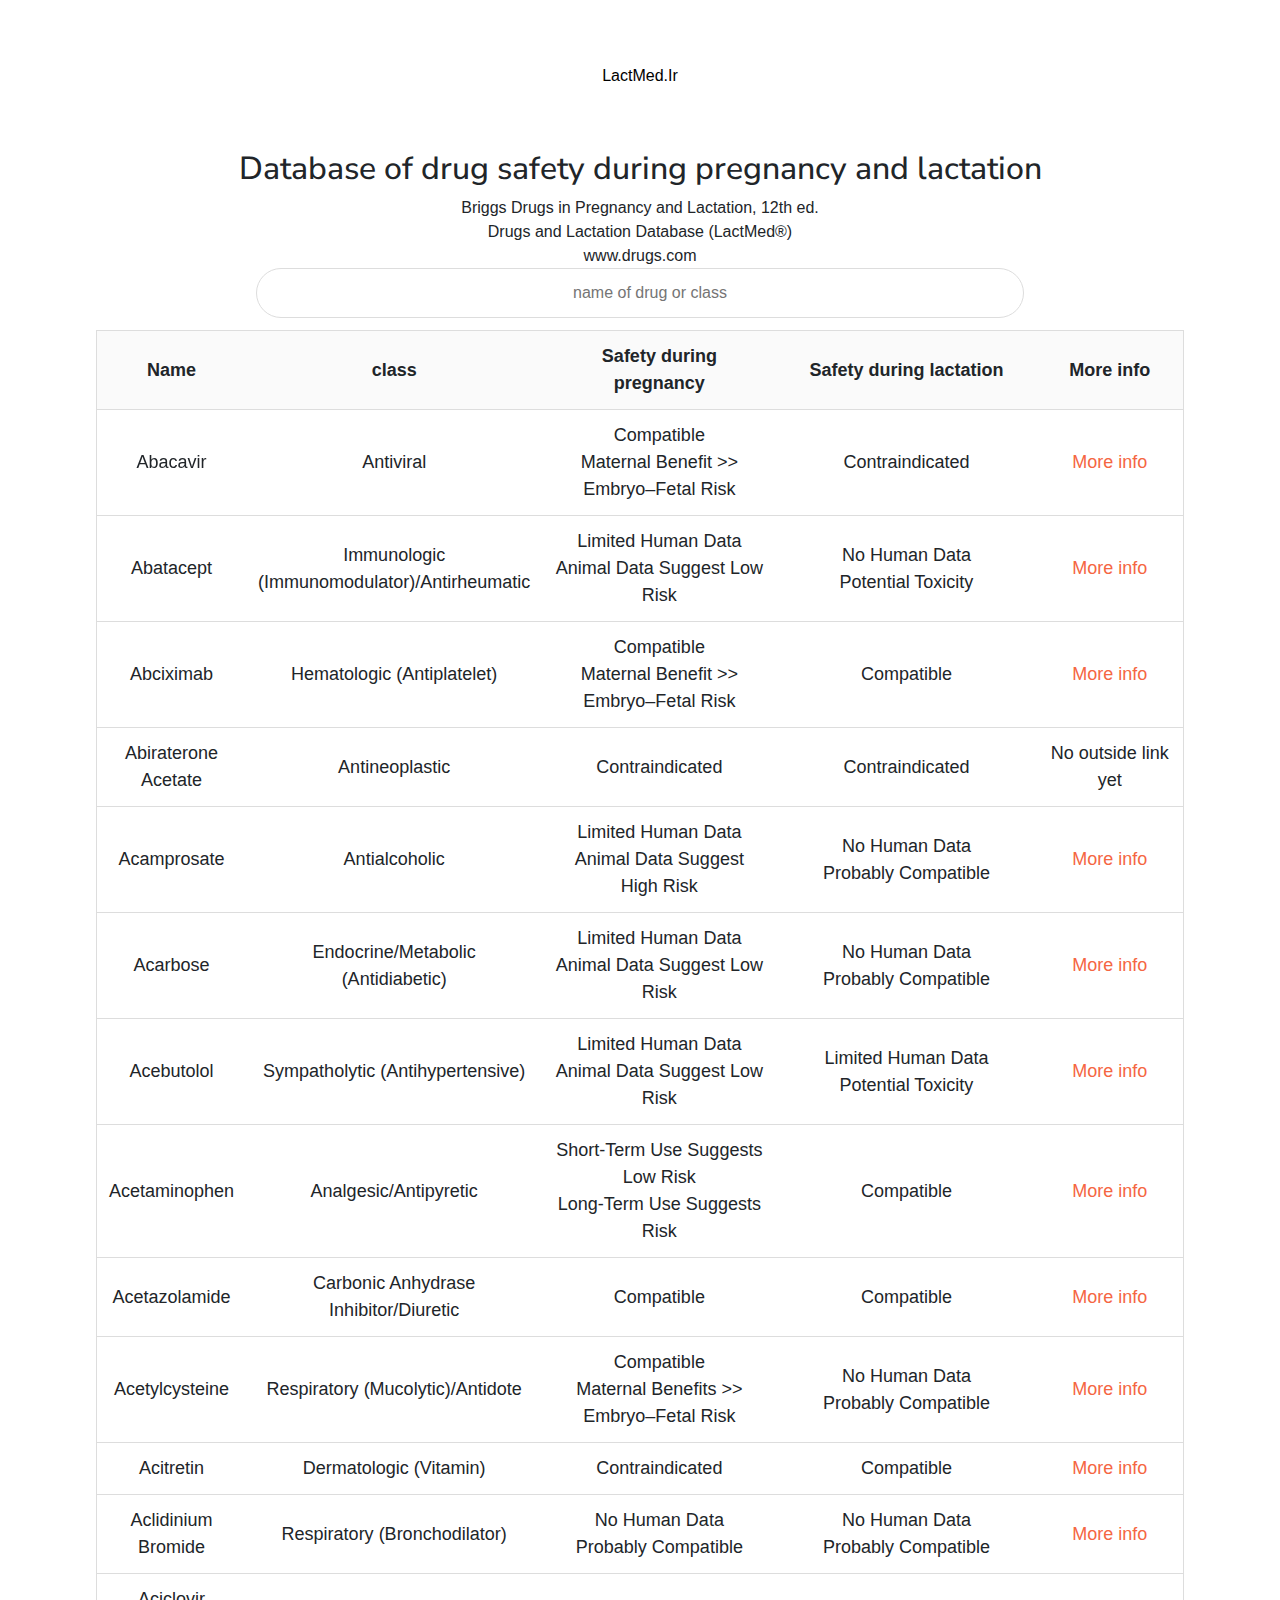
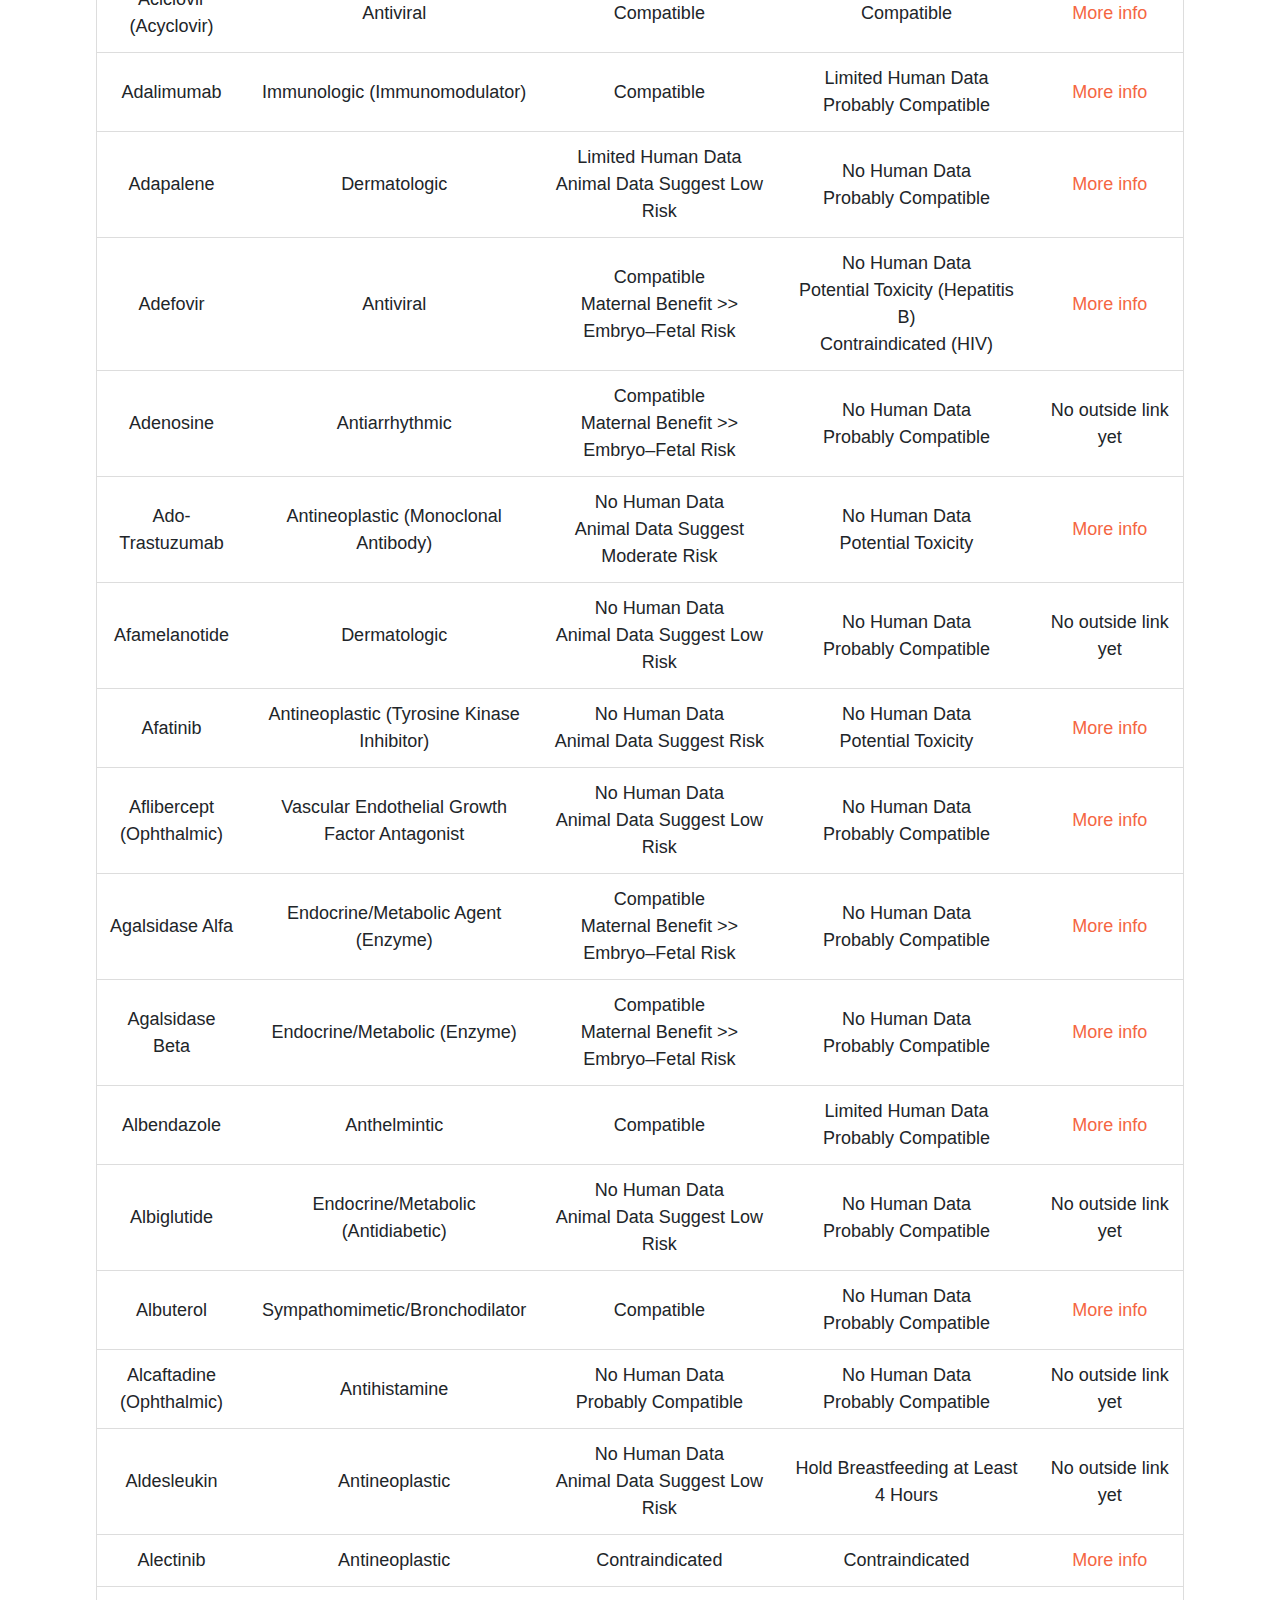
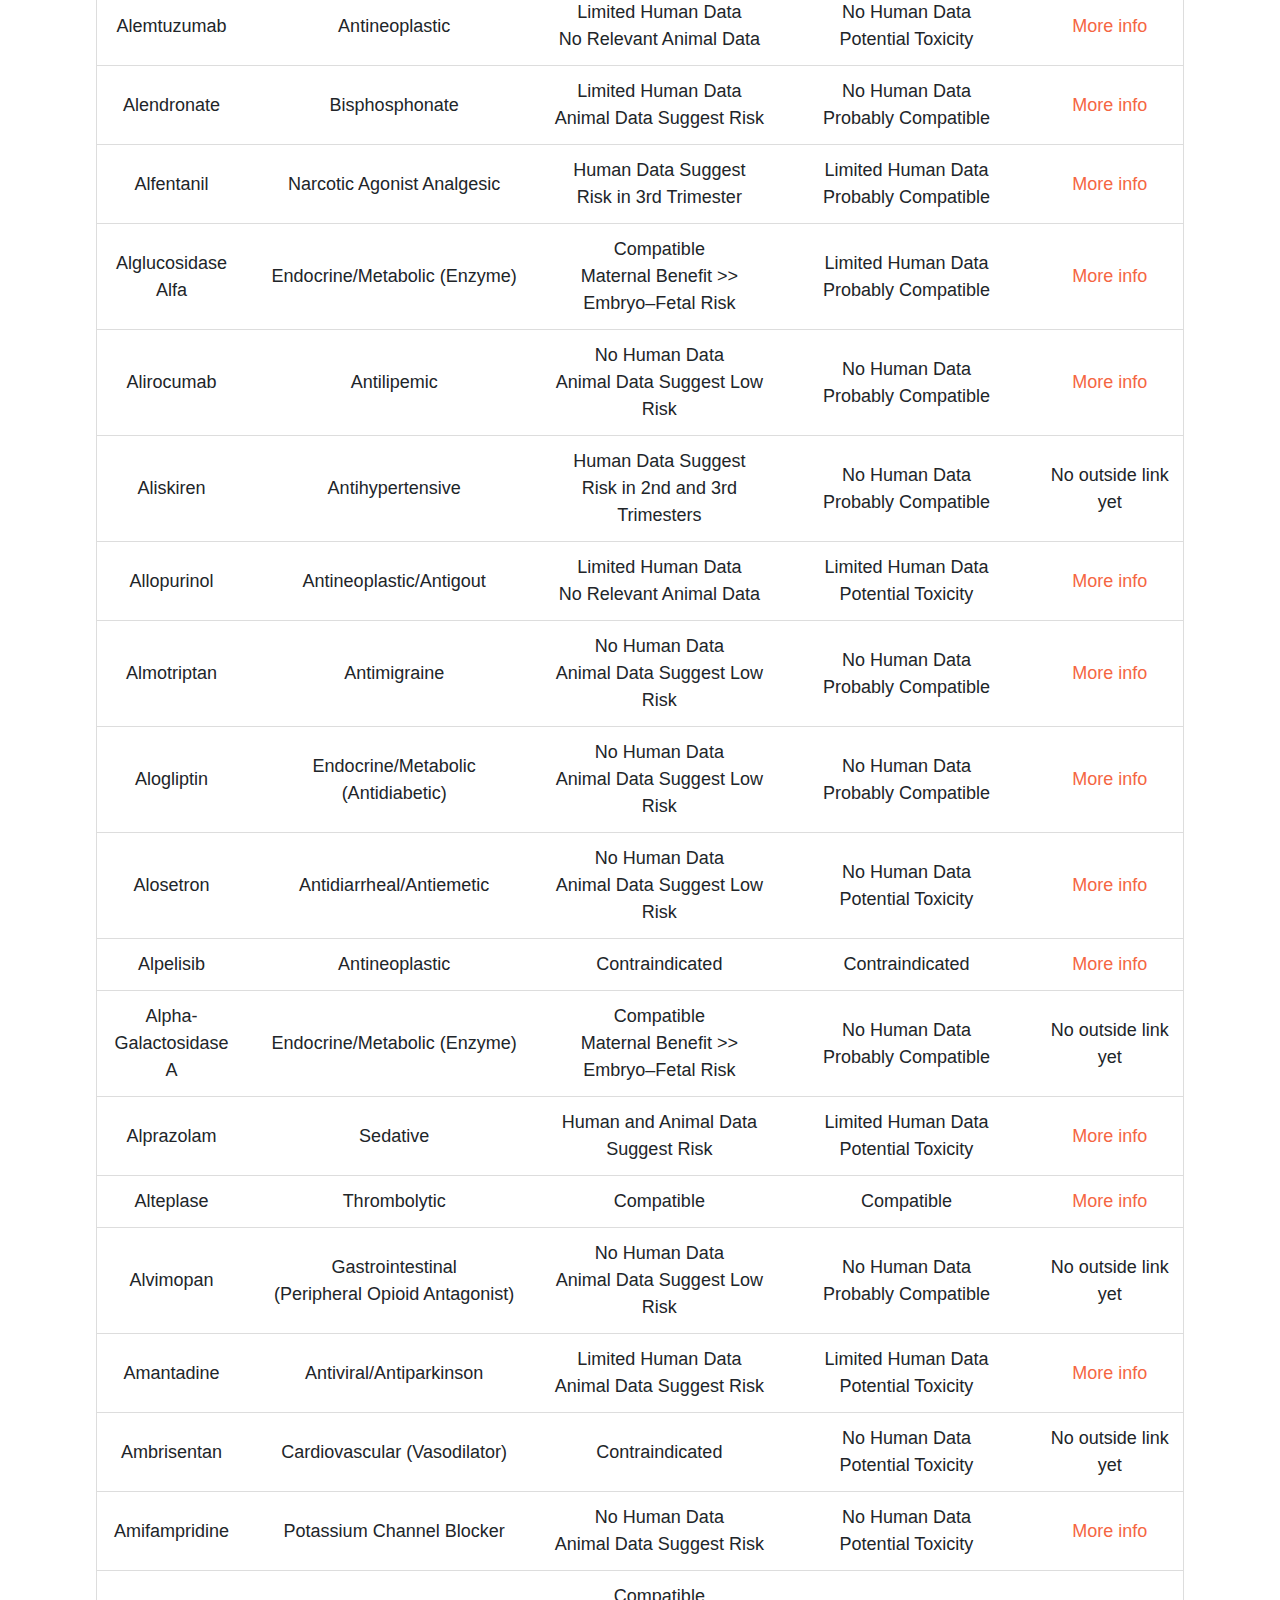
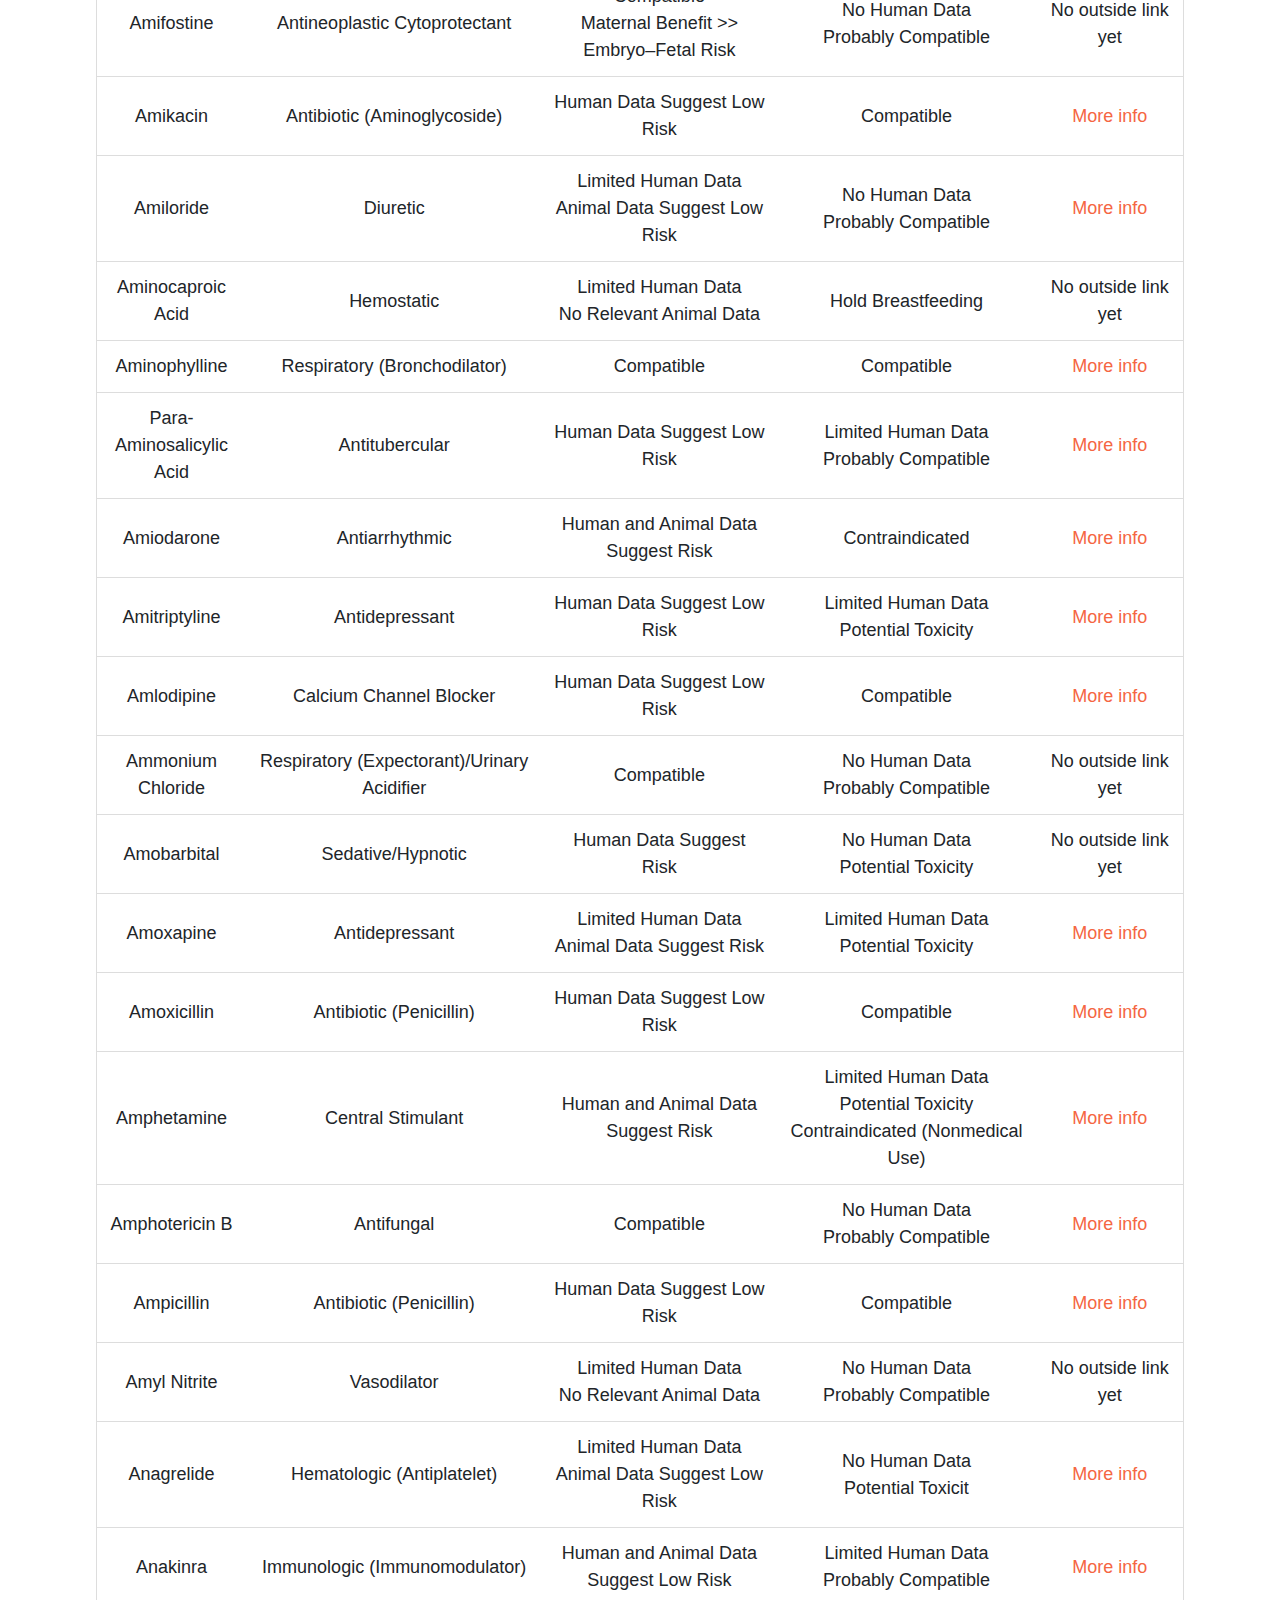
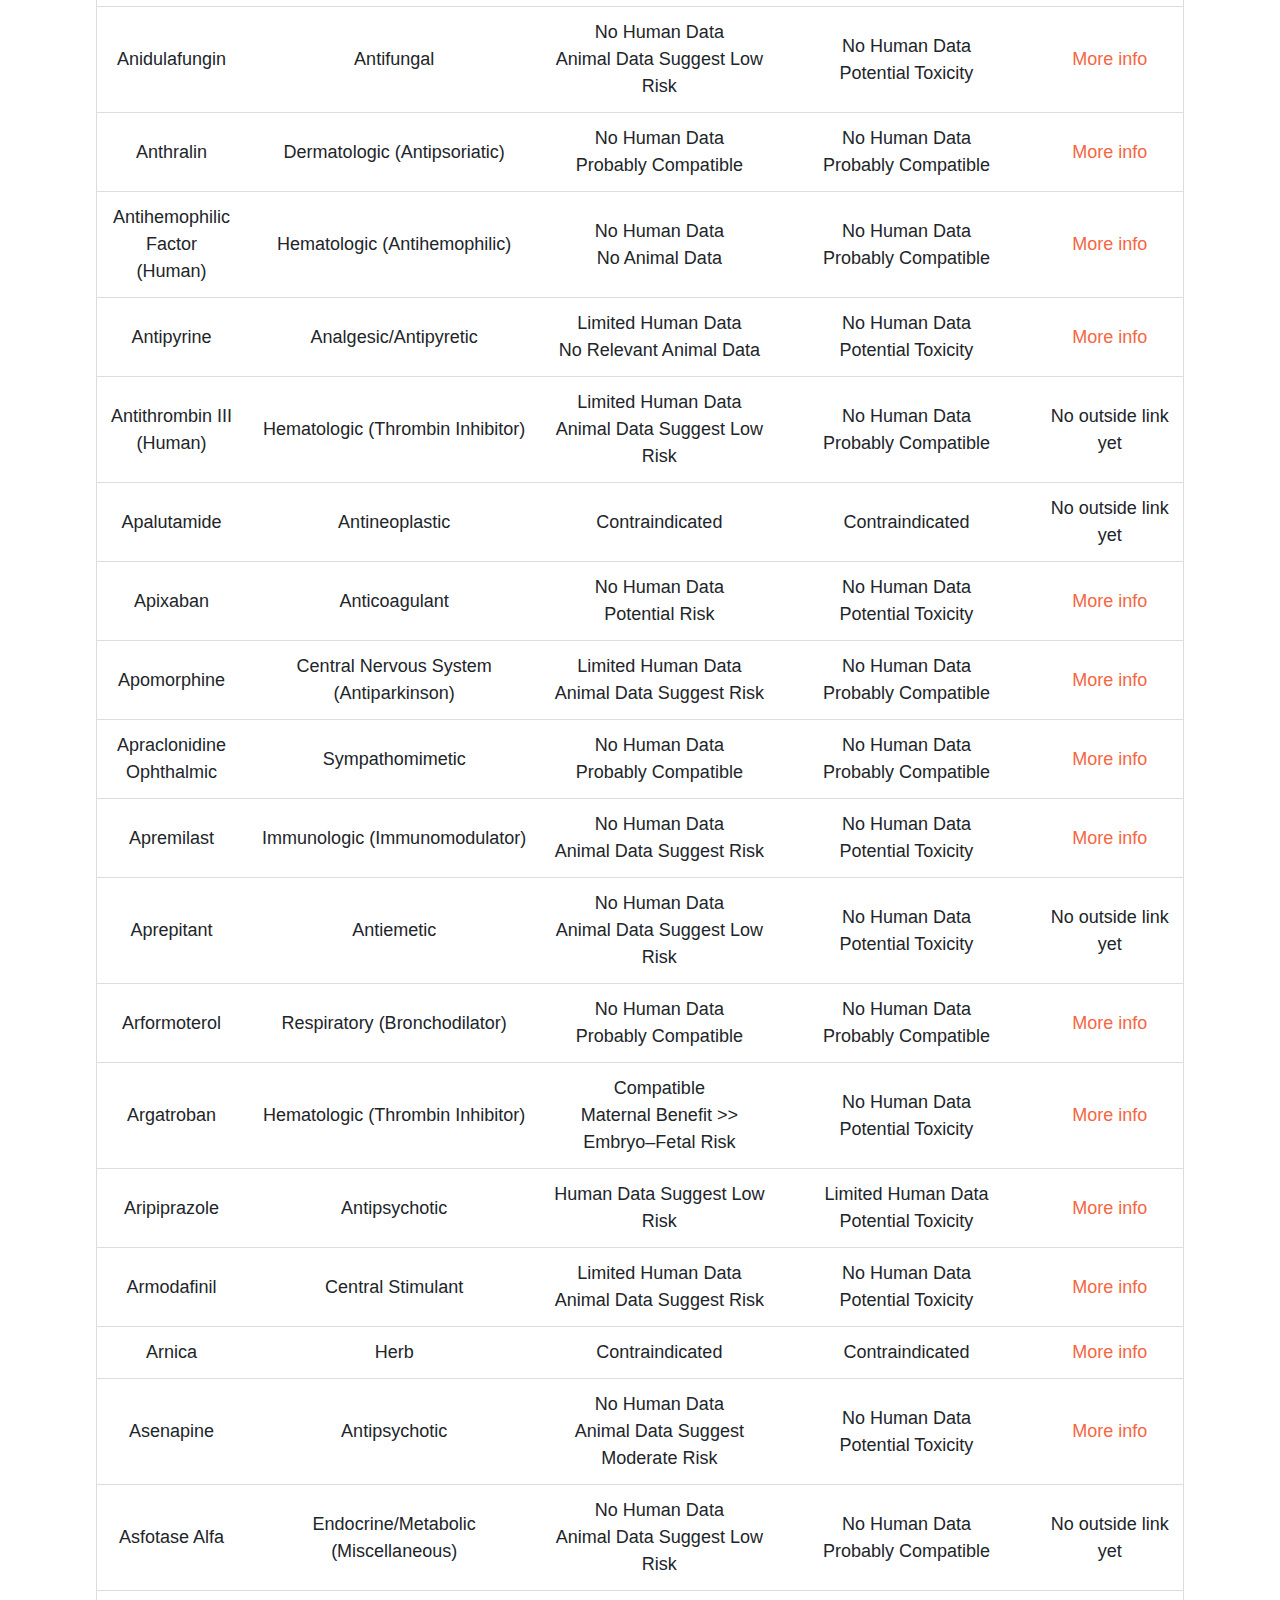
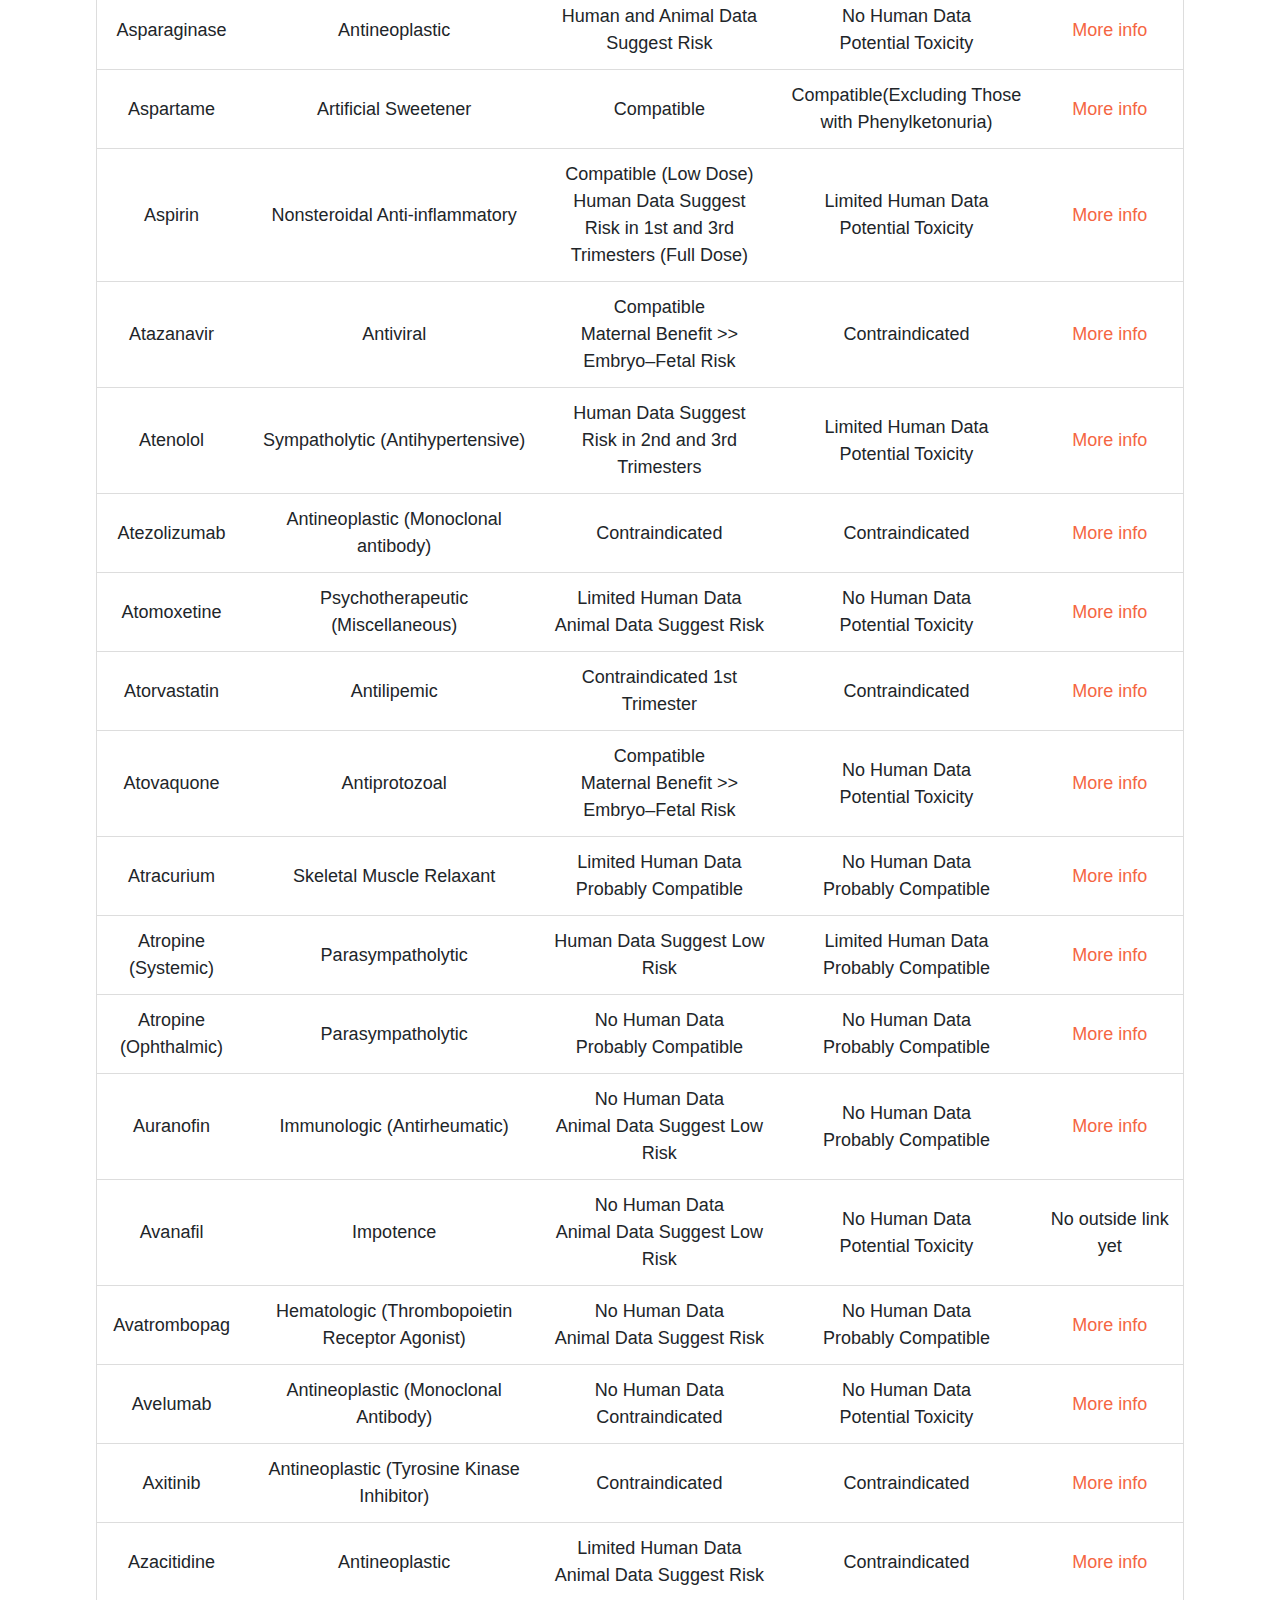
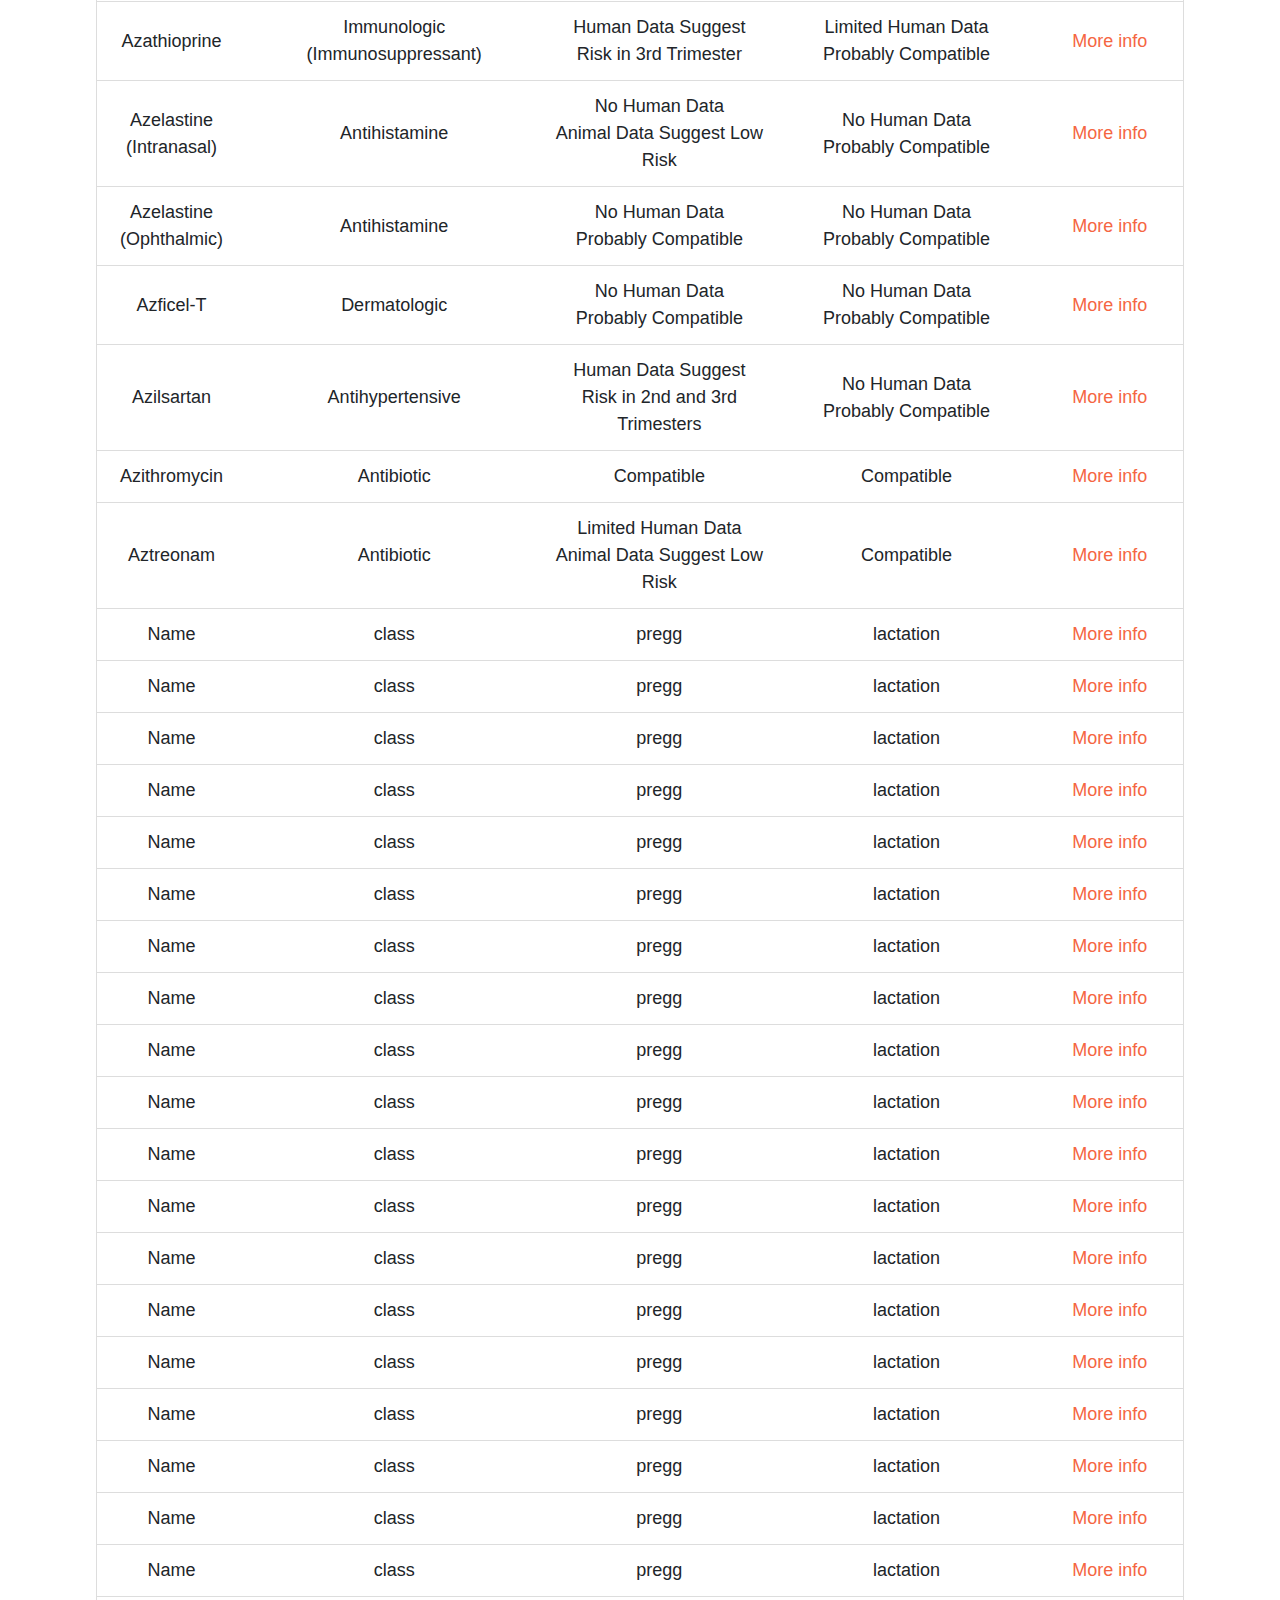
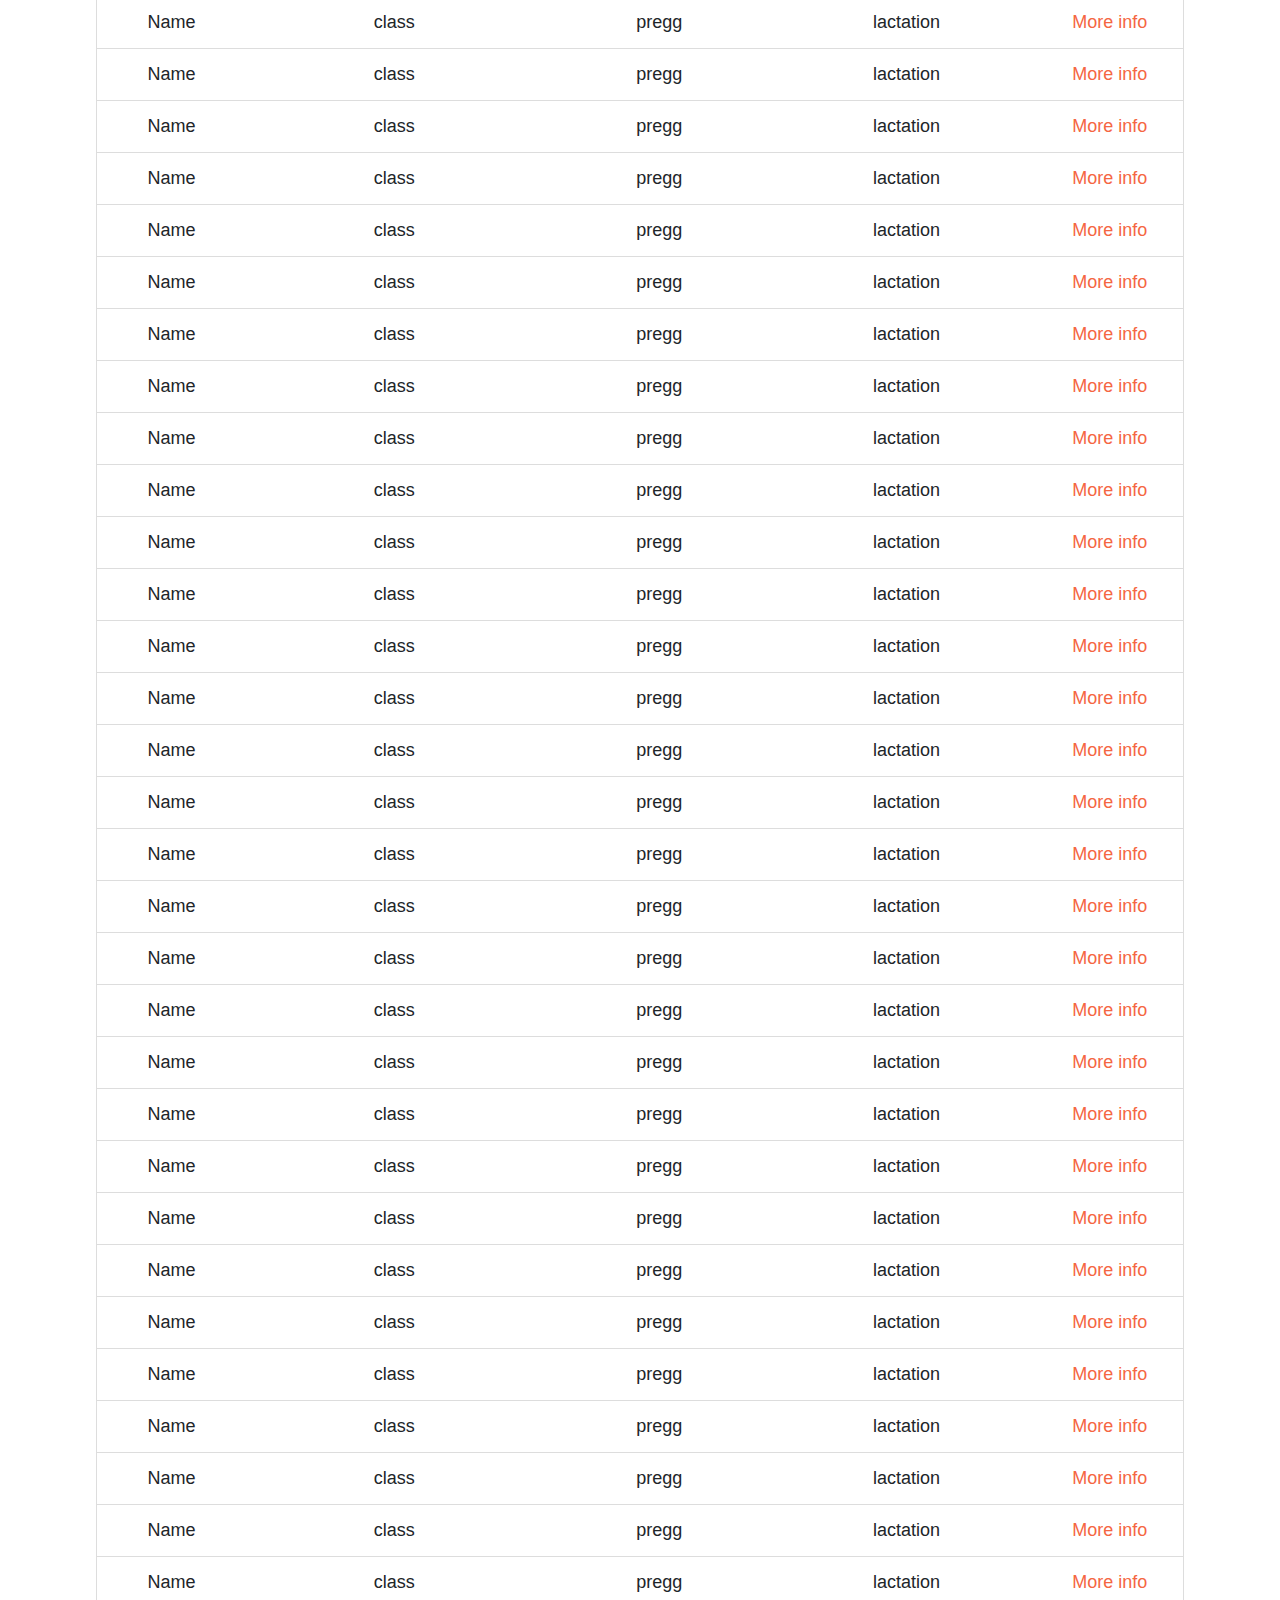
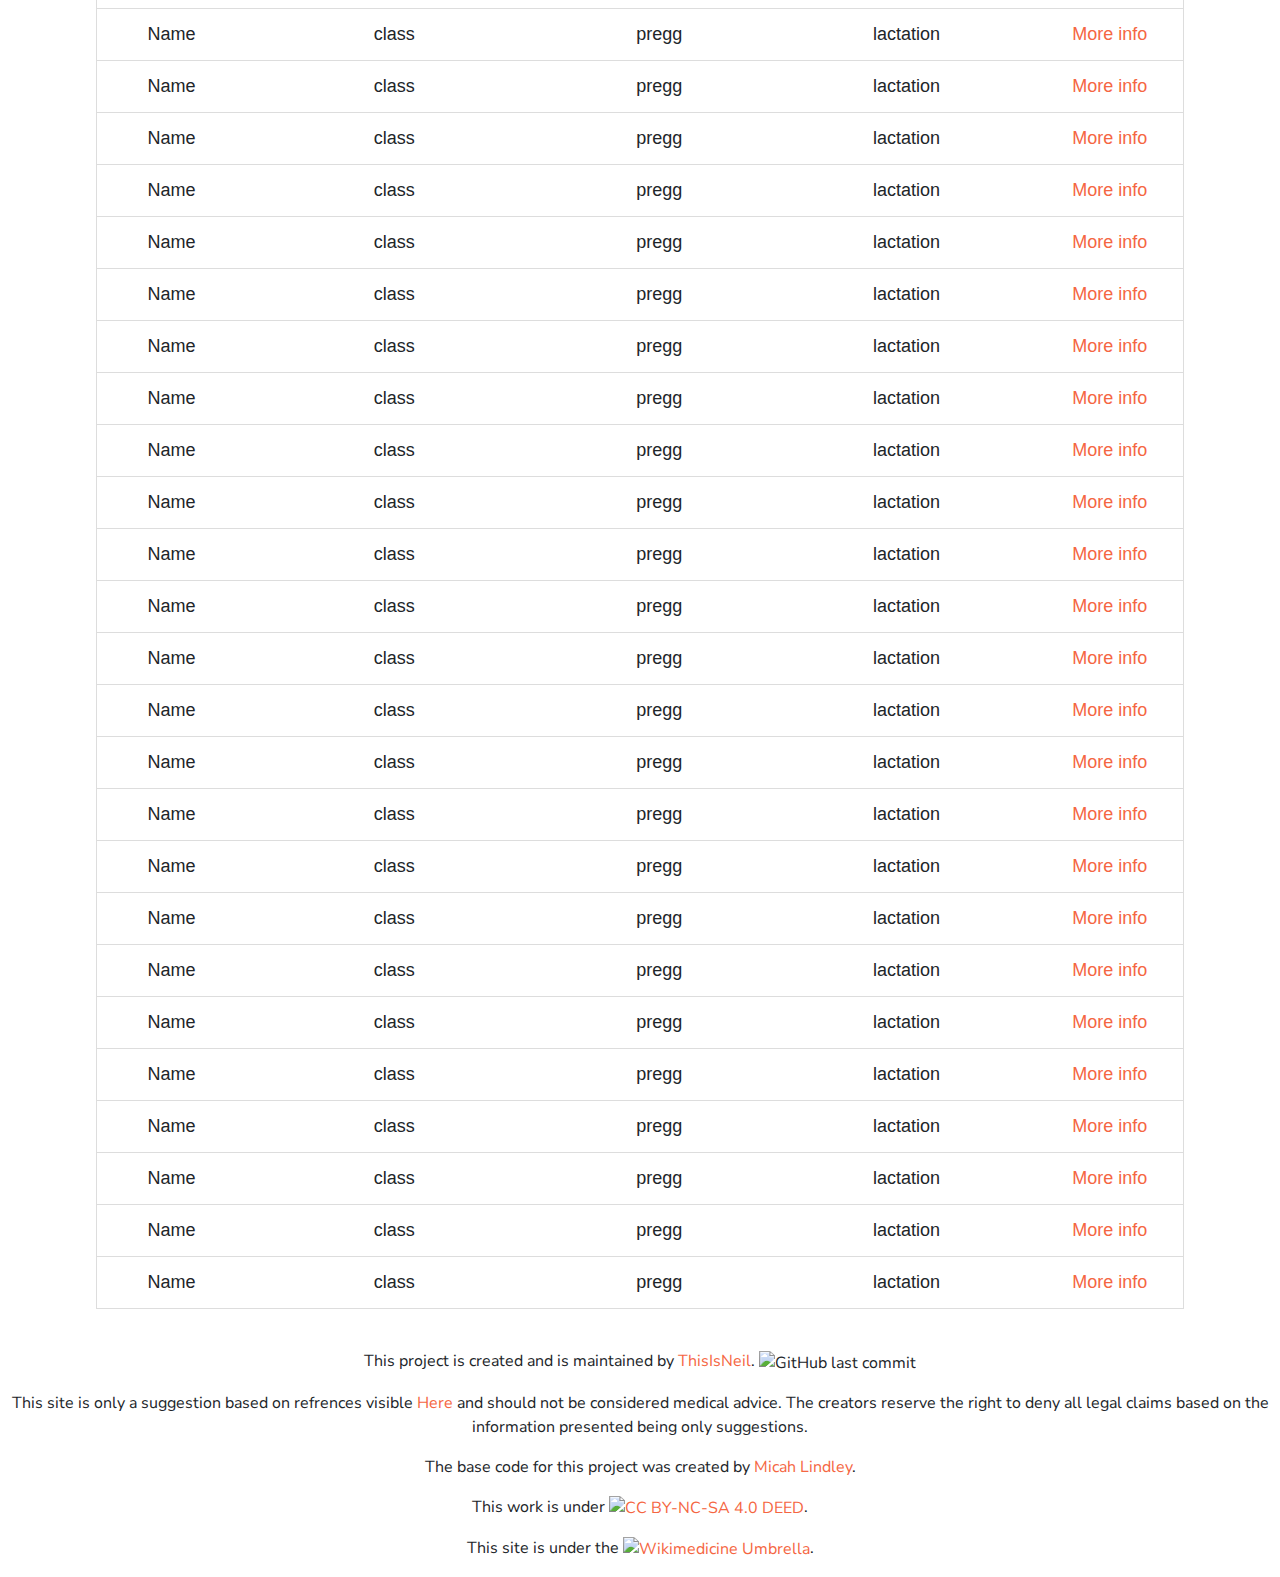
==== commit fdd54ab5: "Update index.html" ====
--- a/index.html
+++ b/index.html
@@ -19,6 +19,7 @@
 <meta name="viewport" content="width=device-width, initial-scale=0.1">
 <link rel="stylesheet" href="/css/lactmed_logo_animation.css">
 <link rel="stylesheet" href="/css/badge.css">
+<link rel="stylesheet" href="/css/docile_tooltip.css">
 <link rel="stylesheet" href="/css/reference_scroll_animation.css">
 <link rel="stylesheet" href="https://stackpath.bootstrapcdn.com/bootstrap/4.3.1/css/bootstrap.min.css" integrity="sha384-ggOyR0iXCbMQv3Xipma34MD+dH/1fQ784/j6cY/iJTQUOhcWr7x9JvoRxT2MZw1T" crossorigin="anonymous">
 <link href = "https://fonts.googleapis.com/css?family=Nunito+Sans:400,900&display=swap" rel="stylesheet">
@@ -66,18 +67,9 @@
 </thead>
 
 <tr>
-<td>
-<div class="example-elements">
-    
-  
-    <a
-       data-tooltip="Example Tooltip"
-       data-tooltip-location="right">
-          Abacavir
-    </a>
-    
-  </div>
-  </td>
+<td><div class="example-elements">
+<a data-tooltip="Example Tooltip" data-tooltip-location="right">Abacavir</a>
+</div></td>
 <td>Antiviral</td>
 	<td>Compatible<br>Maternal Benefit >> Embryo–Fetal Risk</td>
 <td>Contraindicated</td>
--- a/css/docile_tooltip.css
+++ b/css/docile_tooltip.css
@@ -0,0 +1,165 @@
+/* 
+  You want a simple and fancy tooltip?
+  Just copy all [data-tooltip] blocks:
+*/
+[data-tooltip] {
+  --arrow-size: 5px;
+  position: relative;
+  z-index: 10;
+}
+
+/* Positioning and visibility settings of the tooltip */
+[data-tooltip]:before,
+[data-tooltip]:after {
+  position: absolute;
+  visibility: hidden;
+  opacity: 0;
+  left: 50%;
+  bottom: calc(100% + var(--arrow-size));
+  pointer-events: none;
+  transition: 0.2s;
+  will-change: transform;
+}
+
+/* The actual tooltip with a dynamic width */
+[data-tooltip]:before {
+  content: attr(data-tooltip);
+  padding: 10px 18px;
+  min-width: 50px;
+  max-width: 300px;
+  width: max-content;
+  width: -moz-max-content;
+  border-radius: 6px;
+  font-size: 14px;
+  background-color: rgba(59, 72, 80, 0.9);
+  background-image: linear-gradient(30deg,
+    rgba(59, 72, 80, 0.44),
+    rgba(59, 68, 75, 0.44),
+    rgba(60, 82, 88, 0.44));
+  box-shadow: 0px 0px 24px rgba(0, 0, 0, 0.2);
+  color: #fff;
+  text-align: left;
+  white-space: pre-wrap;
+  transform: translate(-50%,  calc(0px - var(--arrow-size))) scale(0.5);
+}
+
+/* Tooltip arrow */
+[data-tooltip]:after {
+  content: '';
+  border-style: solid;
+  border-width: var(--arrow-size) var(--arrow-size) 0px var(--arrow-size); /* CSS triangle */
+  border-color: rgba(55, 64, 70, 0.9) transparent transparent transparent;
+  transition-duration: 0s; /* If the mouse leaves the element, 
+                              the transition effects for the 
+                              tooltip arrow are "turned off" */
+  transform-origin: top;   /* Orientation setting for the
+                              slide-down effect */
+  transform: translateX(-50%) scaleY(0);
+}
+
+/* Tooltip becomes visible at hover */
+[data-tooltip]:hover:before,
+[data-tooltip]:hover:after {
+  visibility: visible;
+  opacity: 1;
+}
+/* Scales from 0.5 to 1 -> grow effect */
+[data-tooltip]:hover:before {
+  transition-delay: 0.3s;
+  transform: translate(-50%, calc(0px - var(--arrow-size))) scale(1);
+}
+/* 
+  Arrow slide down effect only on mouseenter (NOT on mouseleave)
+*/
+[data-tooltip]:hover:after {
+  transition-delay: 0.5s; /* Starting after the grow effect */
+  transition-duration: 0.2s;
+  transform: translateX(-50%) scaleY(1);
+}
+/*
+  That's it for the basic tooltip.
+
+  If you want some adjustability
+  here are some orientation settings you can use:
+*/
+
+/* LEFT */
+/* Tooltip + arrow */
+[data-tooltip-location="left"]:before,
+[data-tooltip-location="left"]:after {
+  left: auto;
+  right: calc(100% + var(--arrow-size));
+  bottom: 50%;
+}
+
+/* Tooltip */
+[data-tooltip-location="left"]:before {
+  transform: translate(calc(0px - var(--arrow-size)), 50%) scale(0.5);
+}
+[data-tooltip-location="left"]:hover:before {
+  transform: translate(calc(0px - var(--arrow-size)), 50%) scale(1);
+}
+
+/* Arrow */
+[data-tooltip-location="left"]:after {
+  border-width: var(--arrow-size) 0px var(--arrow-size) var(--arrow-size);
+  border-color: transparent transparent transparent rgba(55, 64, 70, 0.9);
+  transform-origin: left;
+  transform: translateY(50%) scaleX(0);
+}
+[data-tooltip-location="left"]:hover:after {
+  transform: translateY(50%) scaleX(1);
+}
+
+
+
+/* RIGHT */
+[data-tooltip-location="right"]:before,
+[data-tooltip-location="right"]:after {
+  left: calc(100% + var(--arrow-size));
+  bottom: 50%;
+}
+
+[data-tooltip-location="right"]:before {
+  transform: translate(var(--arrow-size), 50%) scale(0.5);
+}
+[data-tooltip-location="right"]:hover:before {
+  transform: translate(var(--arrow-size), 50%) scale(1);
+}
+
+[data-tooltip-location="right"]:after {
+  border-width: var(--arrow-size) var(--arrow-size) var(--arrow-size) 0px;
+  border-color: transparent rgba(55, 64, 70, 0.9) transparent transparent;
+  transform-origin: right;
+  transform: translateY(50%) scaleX(0);
+}
+[data-tooltip-location="right"]:hover:after {
+  transform: translateY(50%) scaleX(1);
+}
+
+
+
+/* BOTTOM */
+[data-tooltip-location="bottom"]:before,
+[data-tooltip-location="bottom"]:after {
+  top: calc(100% + var(--arrow-size));
+  bottom: auto;
+}
+
+[data-tooltip-location="bottom"]:before {
+  transform: translate(-50%, var(--arrow-size)) scale(0.5);
+}
+[data-tooltip-location="bottom"]:hover:before {
+  transform: translate(-50%, var(--arrow-size)) scale(1);
+}
+
+[data-tooltip-location="bottom"]:after {
+  border-width: 0px var(--arrow-size) var(--arrow-size) var(--arrow-size);
+  border-color: transparent transparent rgba(55, 64, 70, 0.9) transparent;
+  transform-origin: bottom;
+}
+
+h4.center {
+   display: flex;
+   align-items:center;
+}
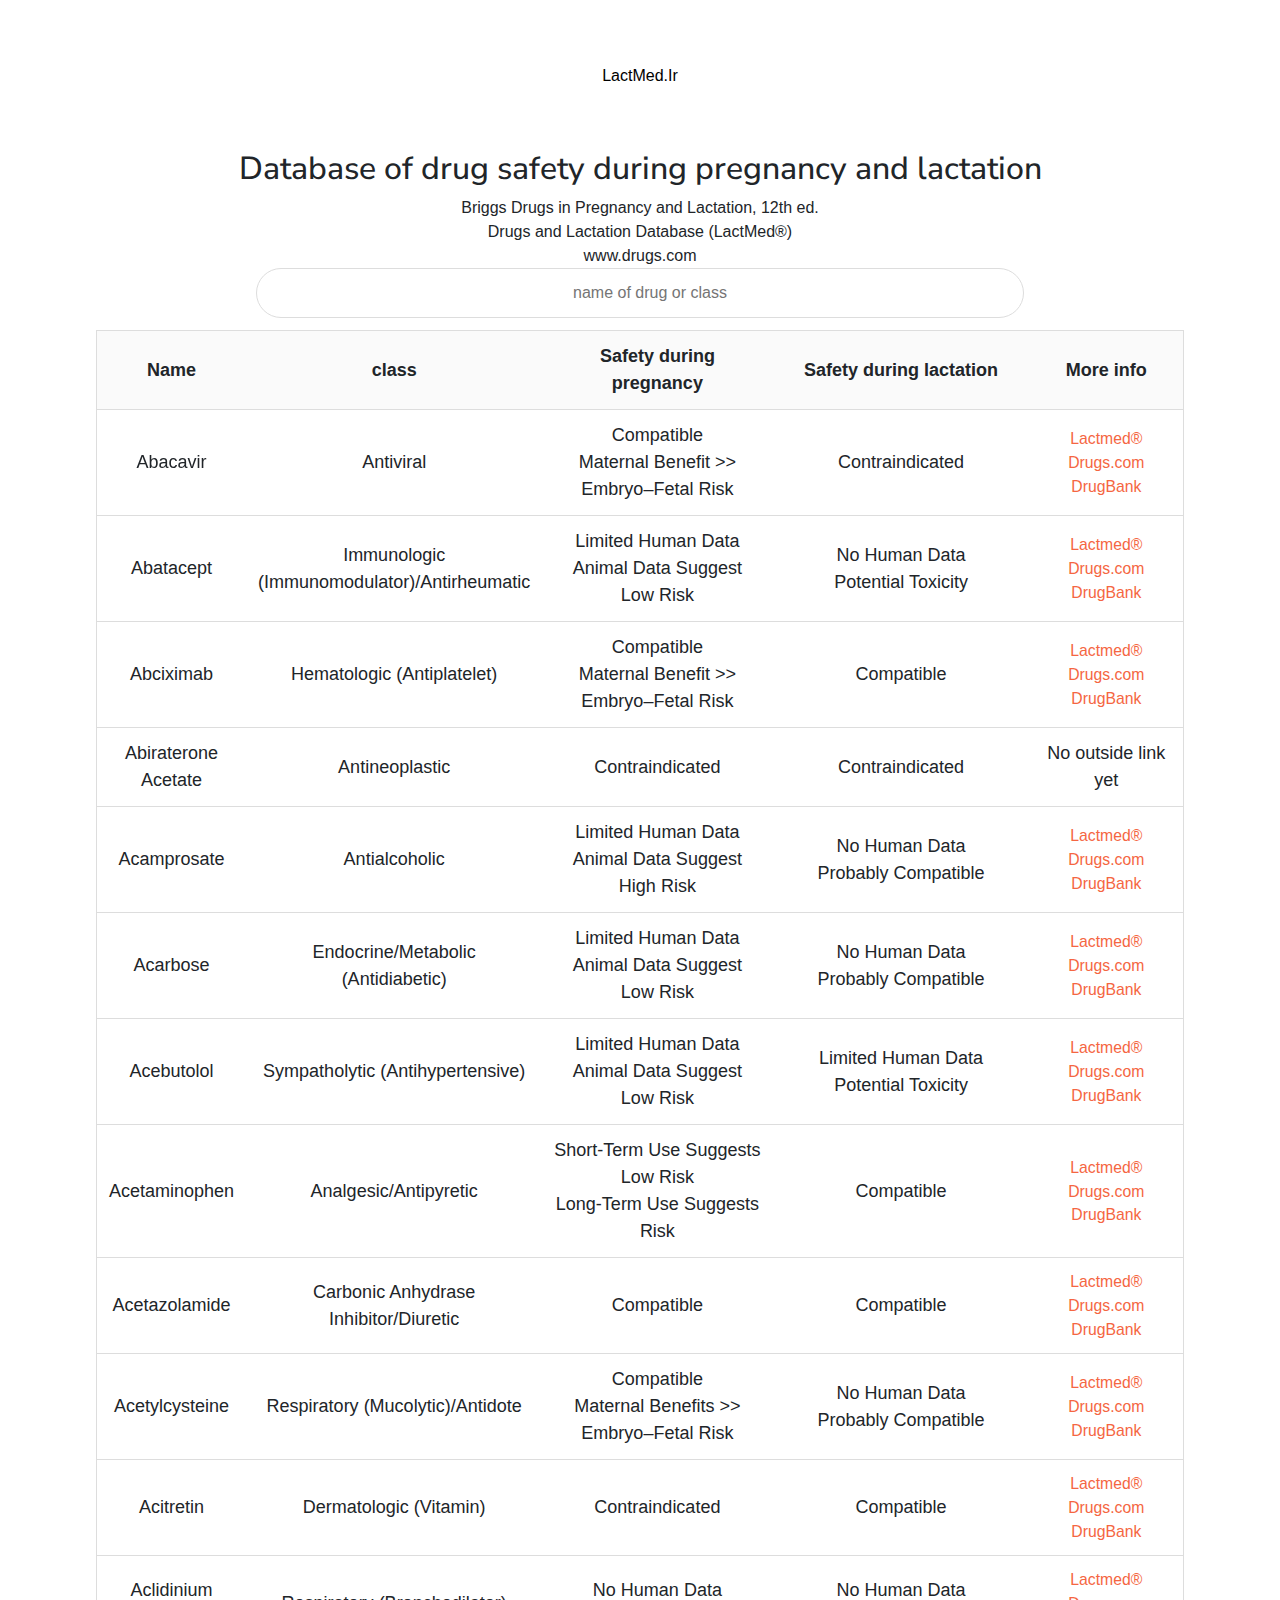
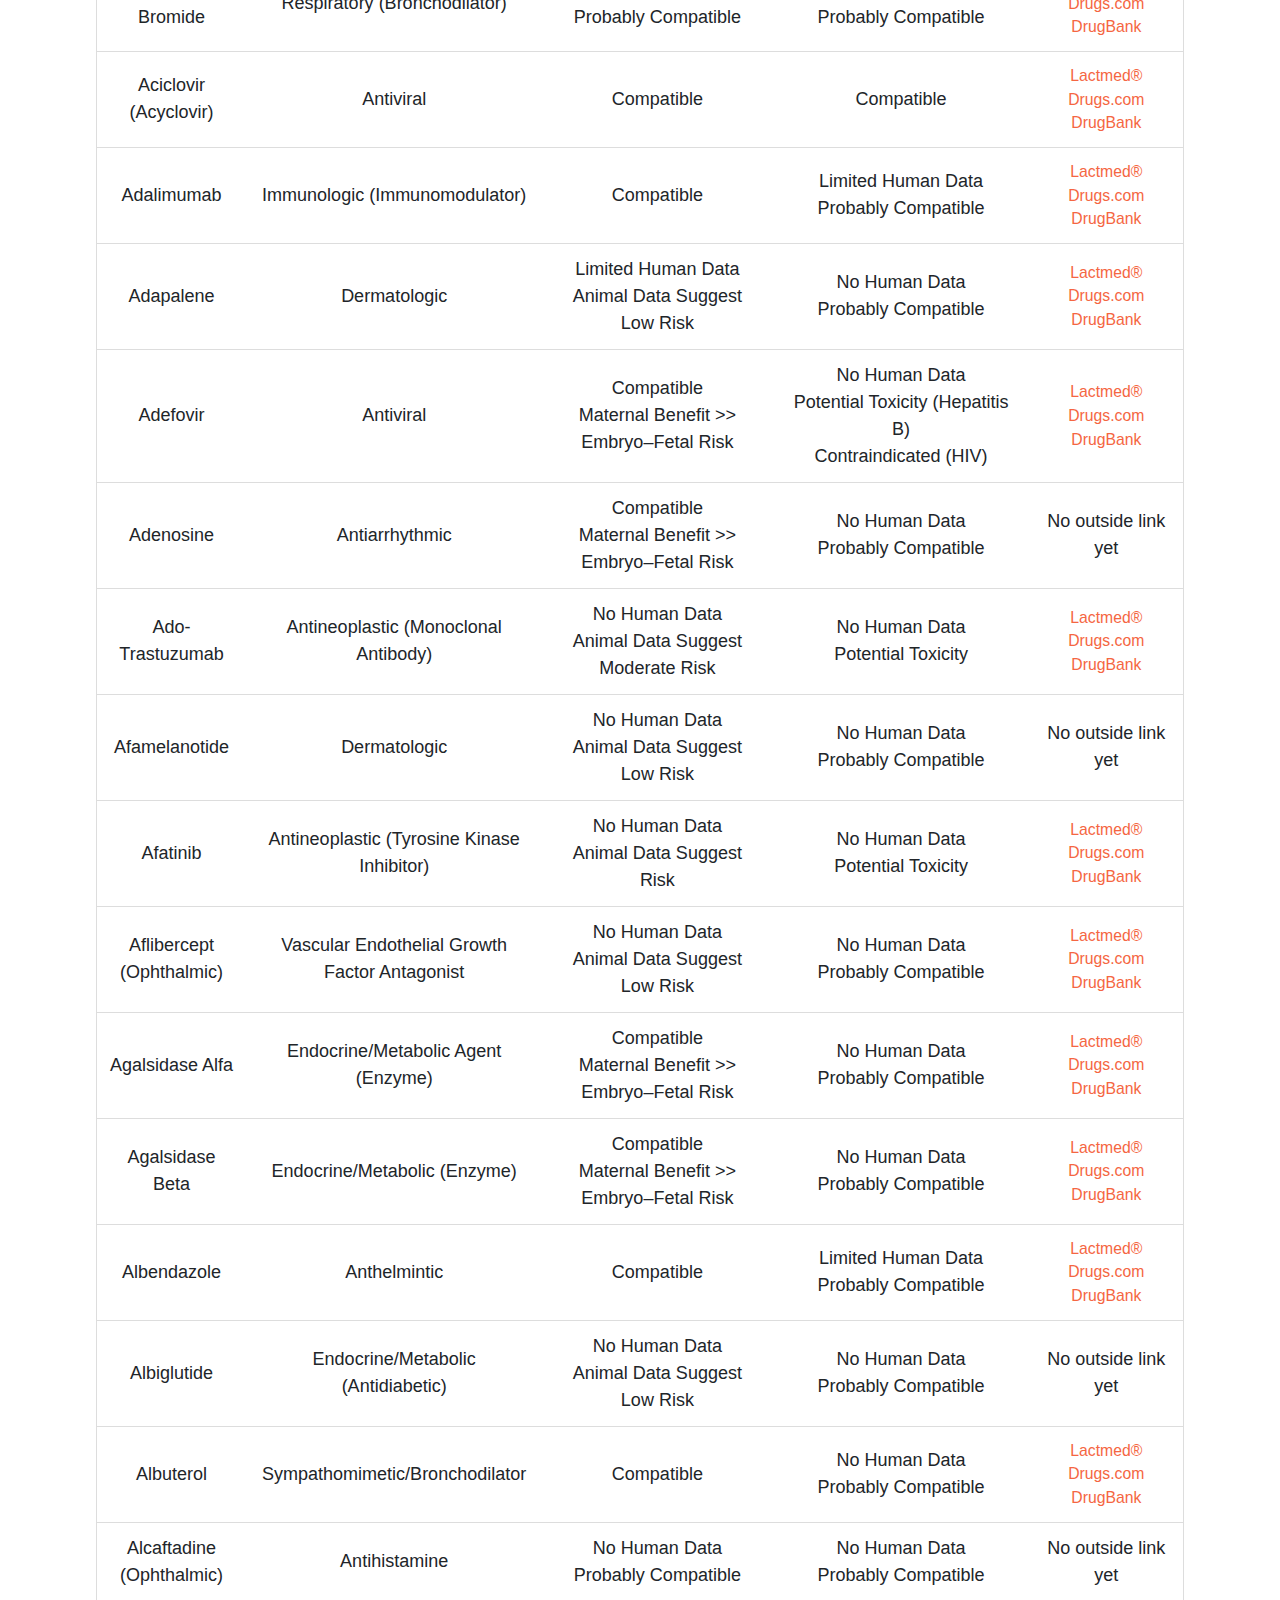
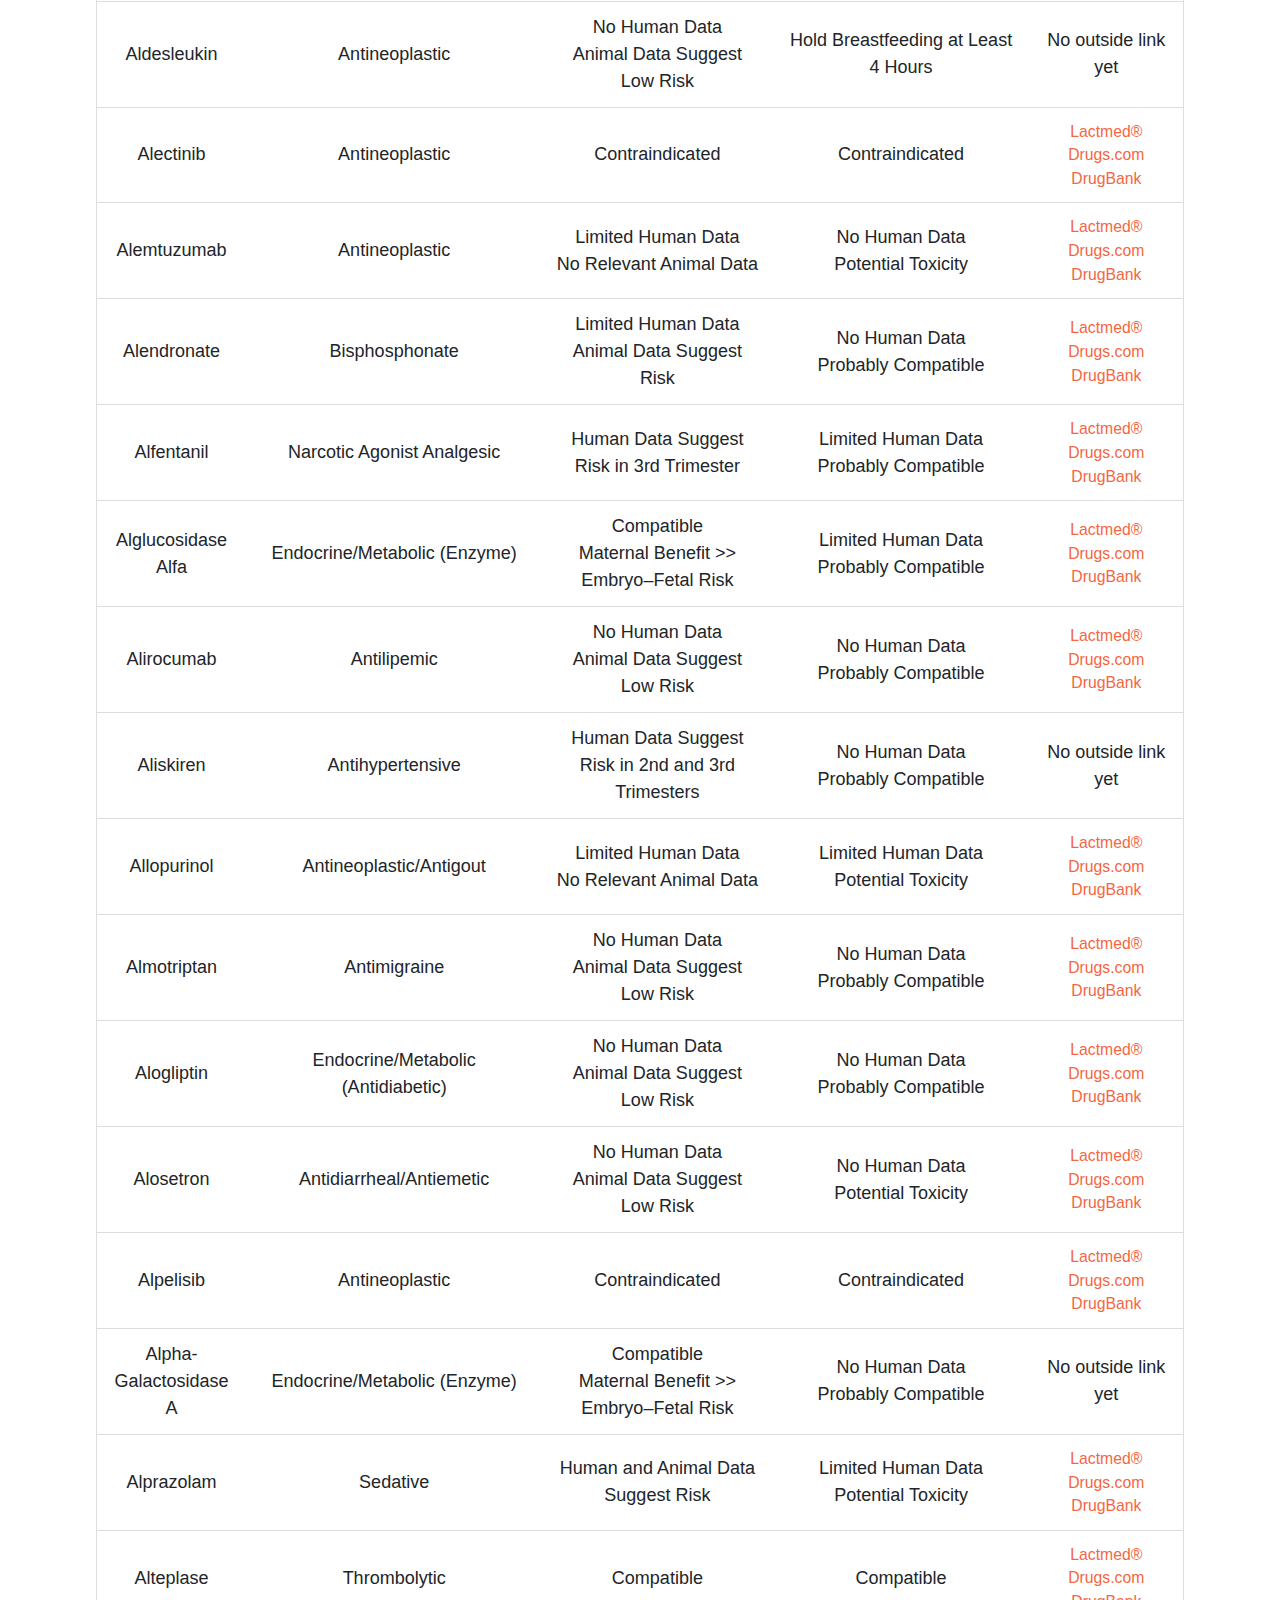
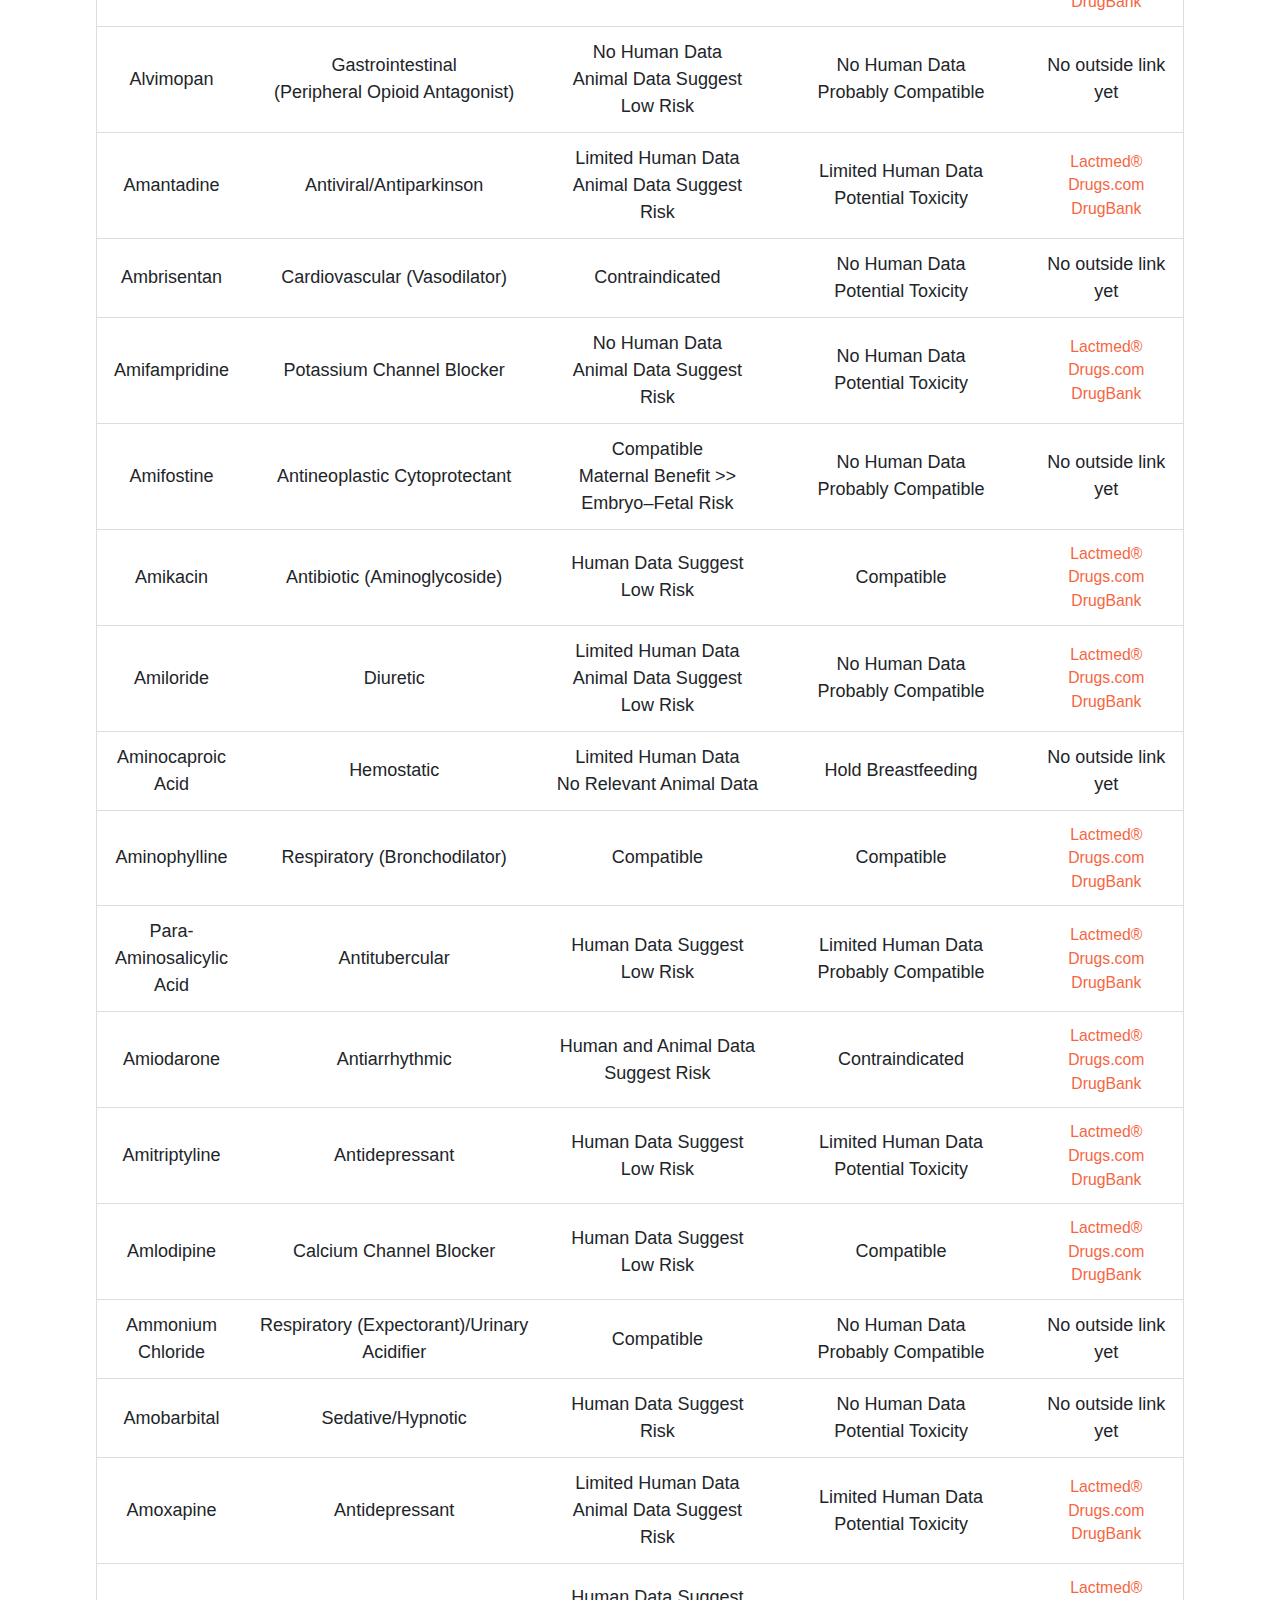
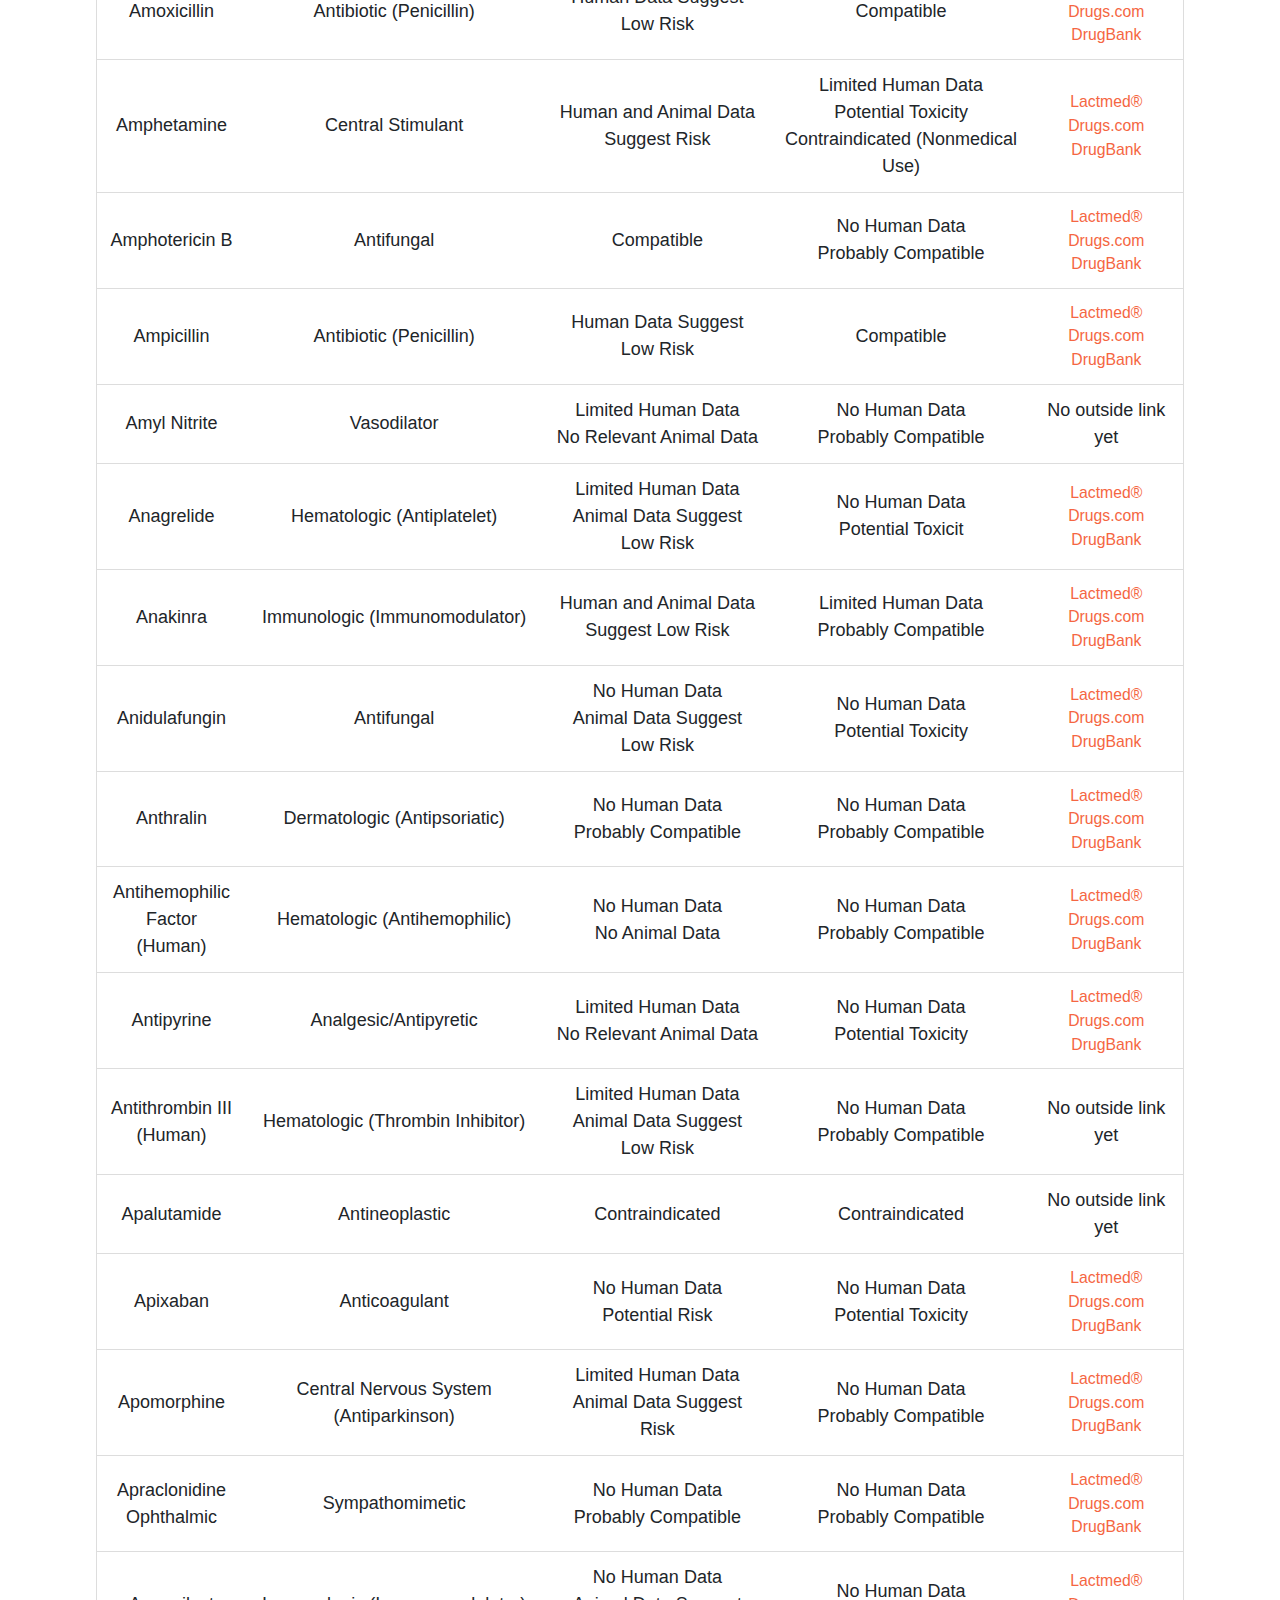
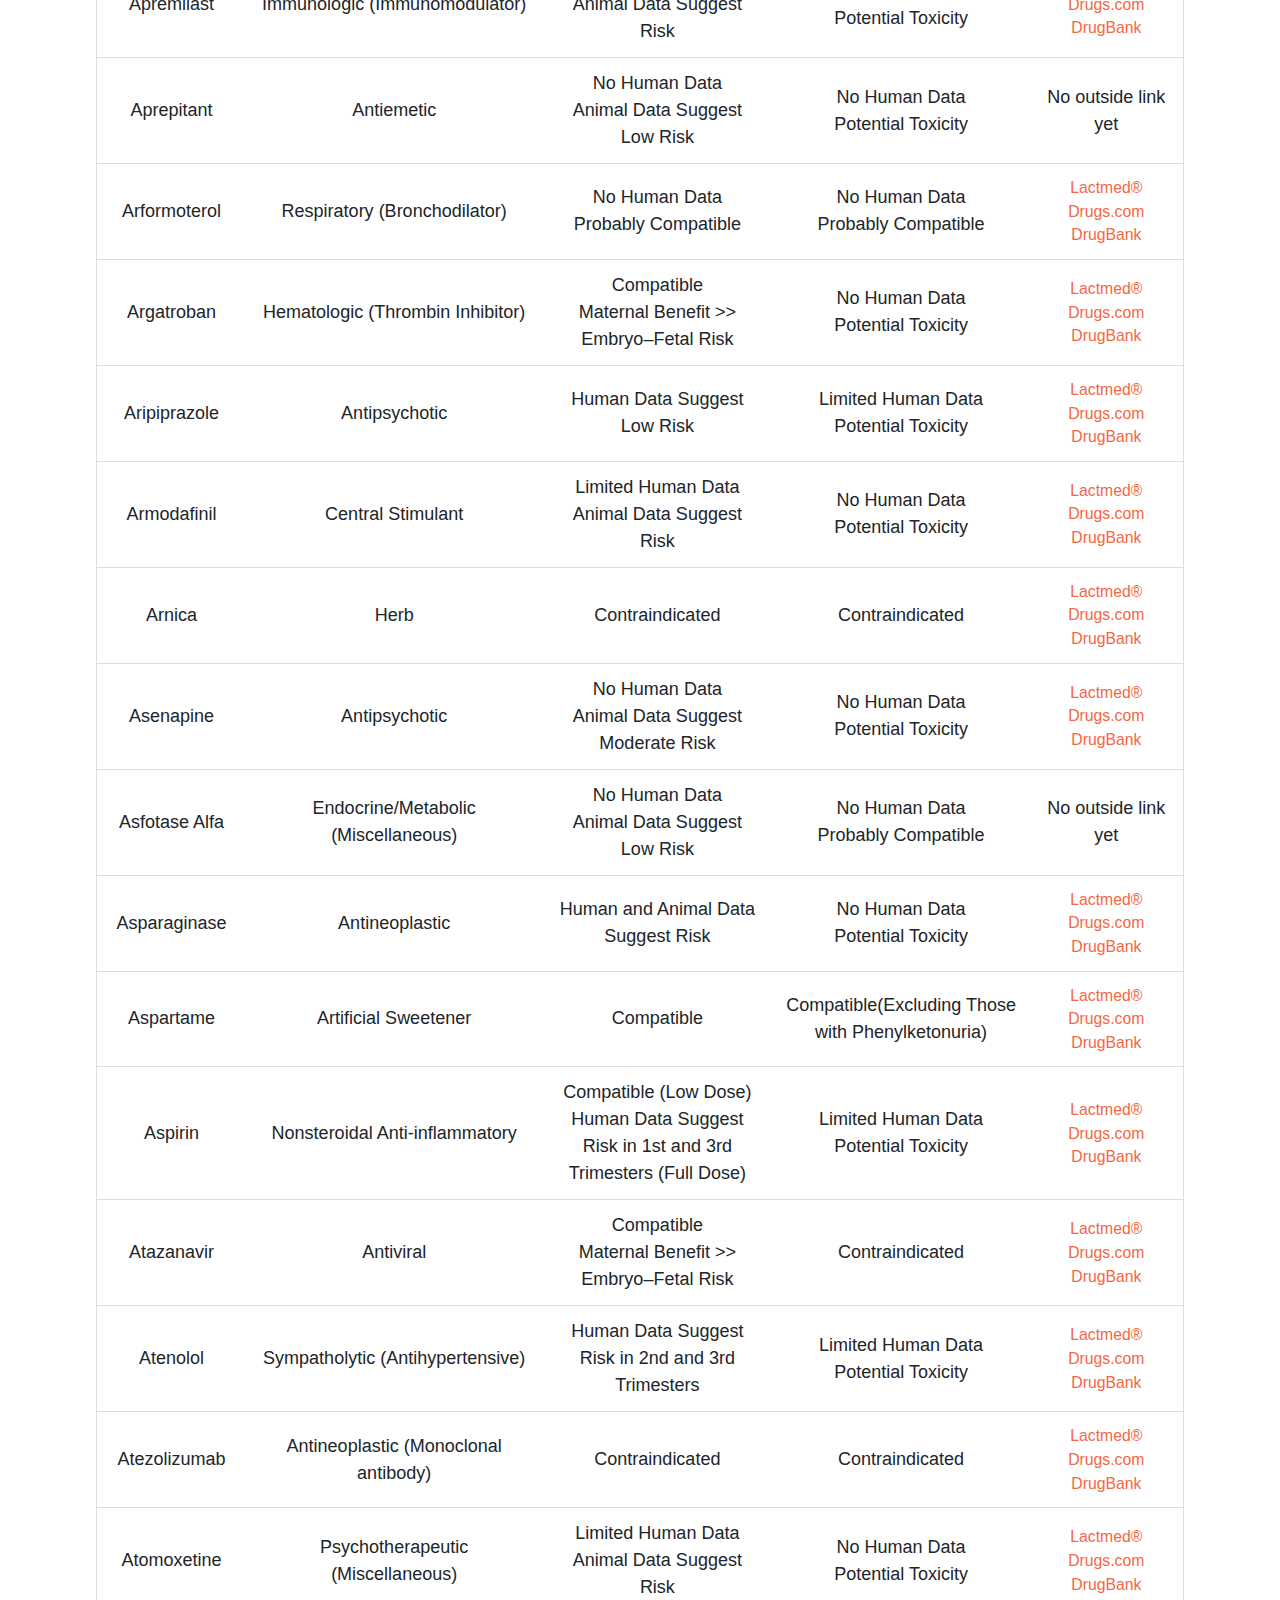
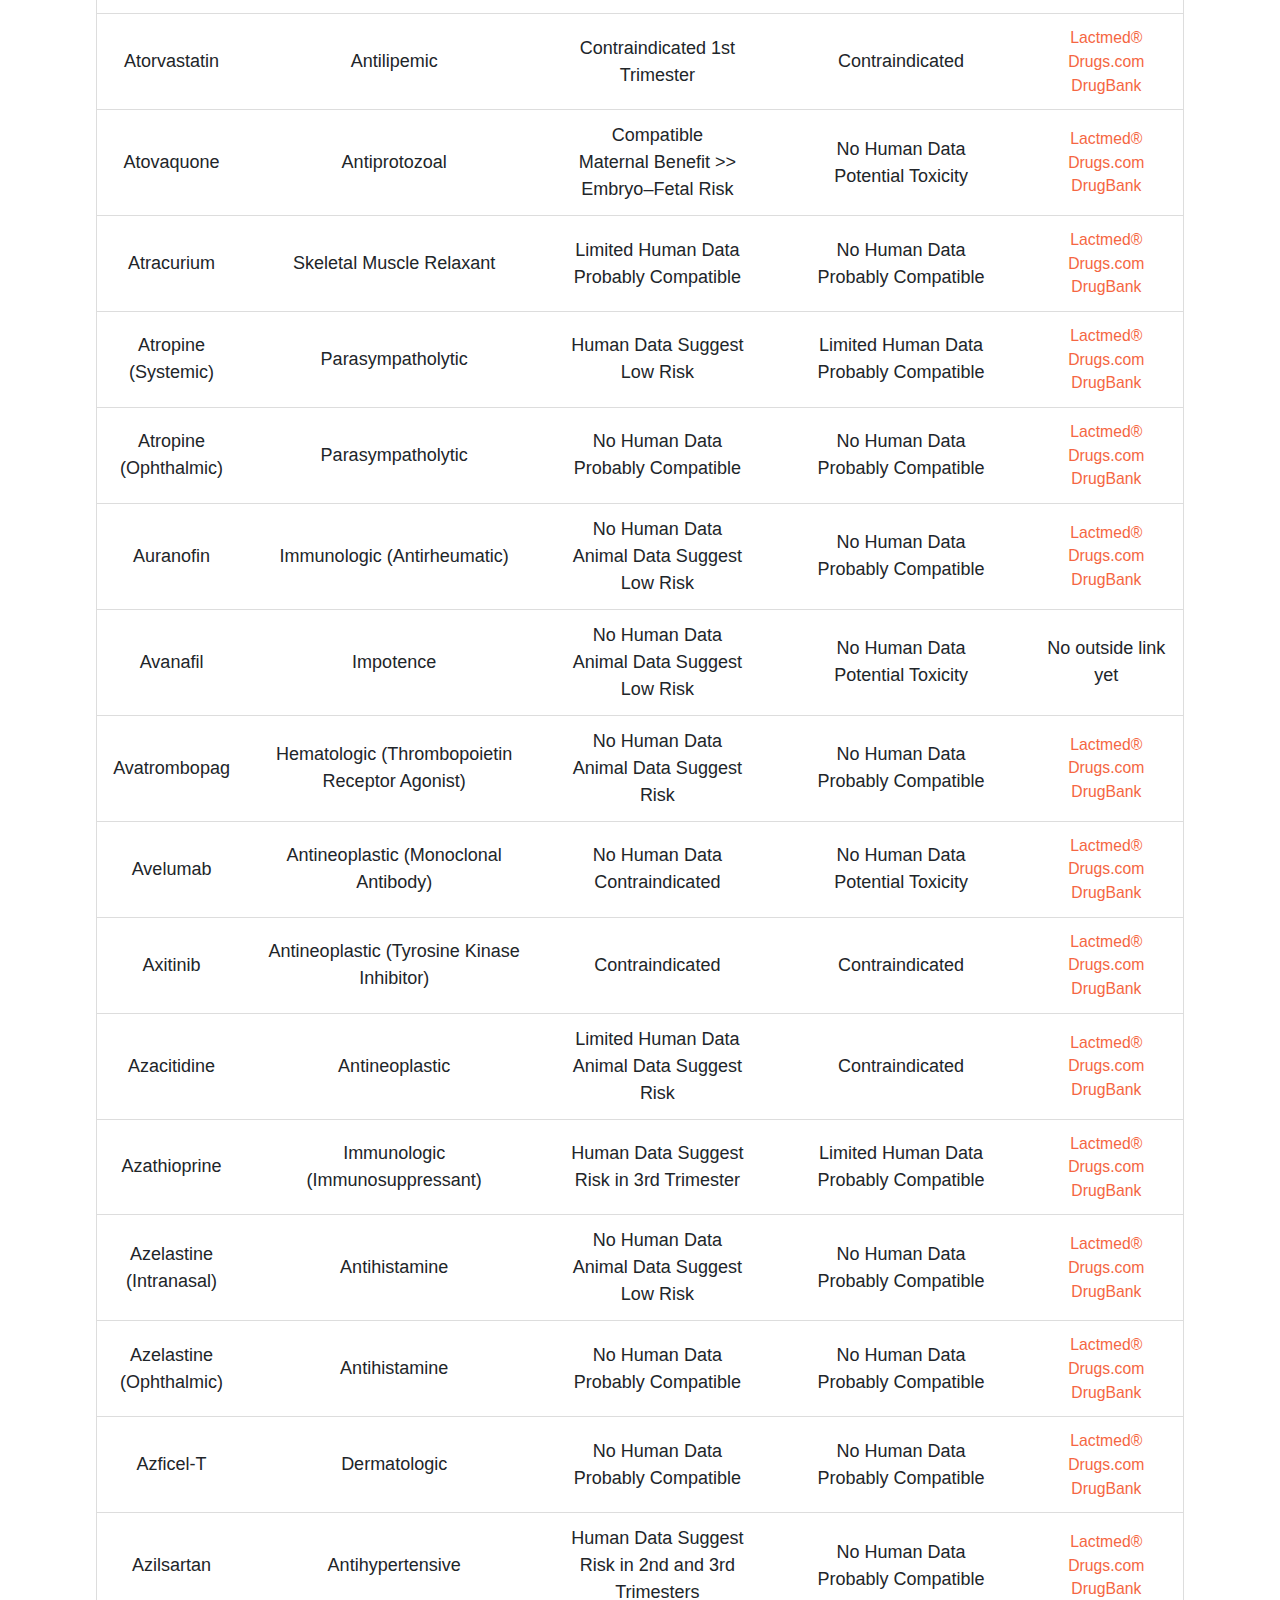
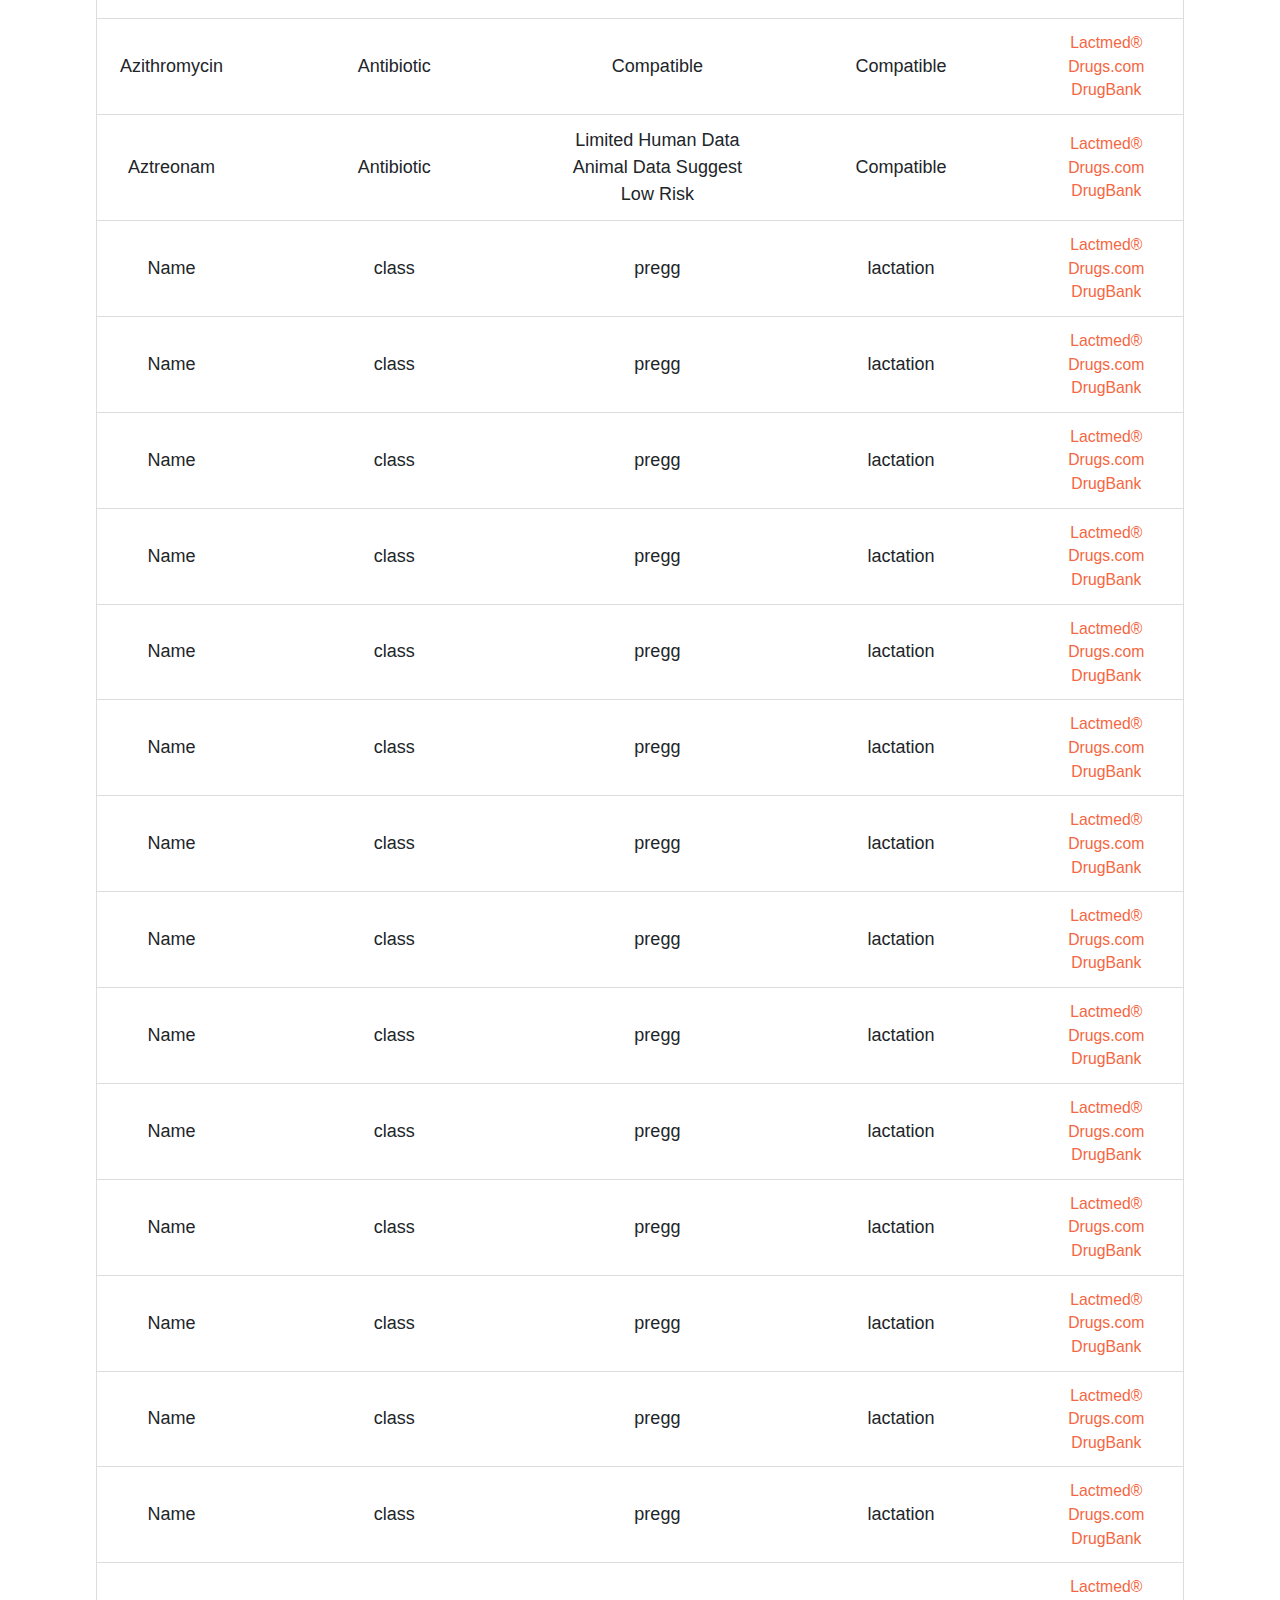
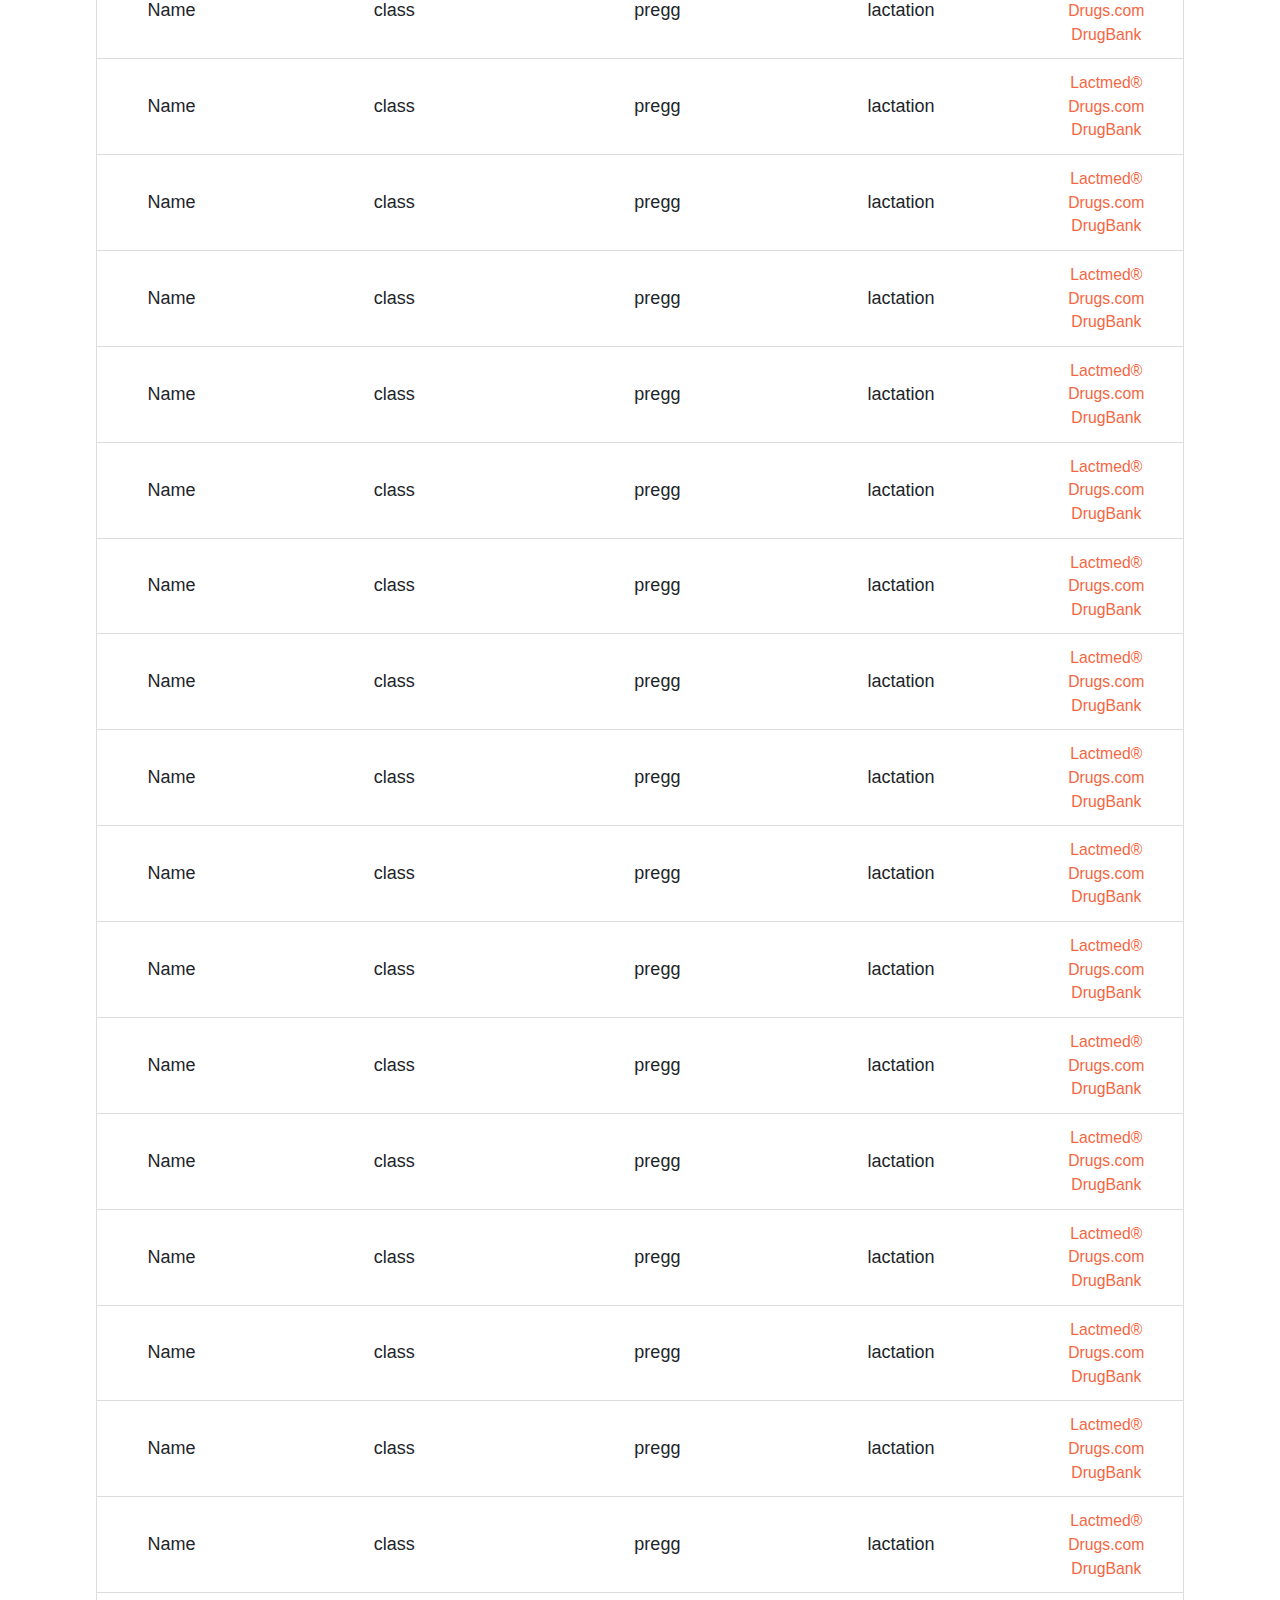
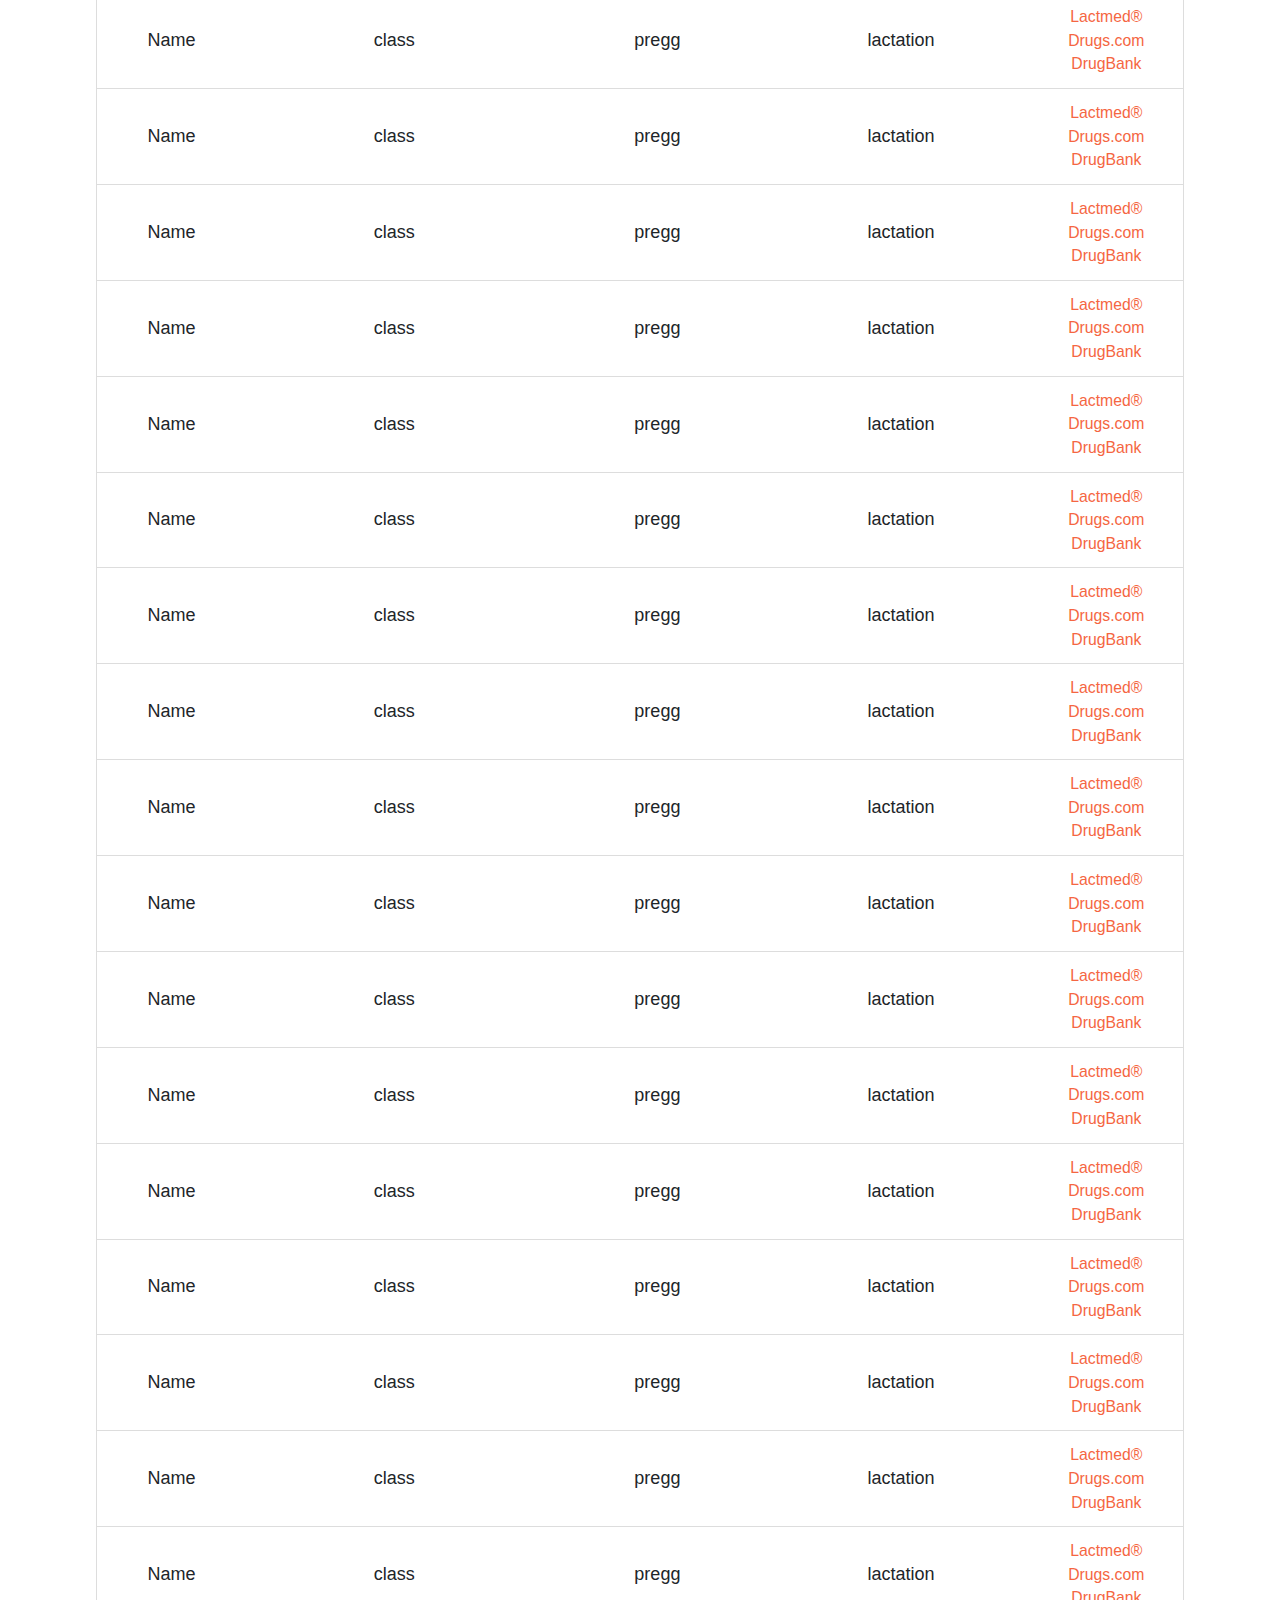
==== commit 862cb2d2: "Update index.html" ====
--- a/index.html
+++ b/index.html
@@ -67,13 +67,18 @@
 </thead>
 
 <tr>
-<td><div class="example-elements">
-<a data-tooltip="Example Tooltip" data-tooltip-location="right">Abacavir</a>
-</div></td>
+<td class="CellWithComment">
+Abacavir
+<span style="text-align: start" class="CellComment">
+	<a class="badgeheaderdrugs">Drugs.com</a><a class="badgeheaderrest"> recommendation:<br style="line-height: 30px"></a>
+	<a class="badgecontent">Pregnancy Category:&ensp; &ensp;<img style="vertical-align:middle" alt="FDA Group A" src="/res/badges/fda/fda_a.svg"> <img style="vertical-align:middle" alt="FDA Group A" src="/res/badges/fda/fda_a.svg"><br style="line-height: 40px">Breastfeeding Category:<img style="vertical-align:middle" alt="FDA Group A" src="/res/badges/fda/fda_a.svg"> <img style="vertical-align:middle" alt="FDA Group A" src="/res/badges/fda/fda_a.svg"></a>
+<i></i>
+</i></span>
+</td>
 <td>Antiviral</td>
 	<td>Compatible<br>Maternal Benefit >> Embryo–Fetal Risk</td>
 <td>Contraindicated</td>
-<td><a href="https://www.ncbi.nlm.nih.gov/books/NBK501547/">More info</a></td>
+<td style="font-size: 0.875em"><a href="https://www.ncbi.nlm.nih.gov/books/NBK501547/">Lactmed®</a><br><a href="">Drugs.com</a><br><a href="">DrugBank</a></a></td>
 </tr>
 
 <tr>
@@ -81,7 +86,7 @@
 <td>Immunologic (Immunomodulator)/Antirheumatic</td>
 <td>Limited Human Data<br>Animal Data Suggest Low Risk</td>
 <td>No Human Data<br>Potential Toxicity</td>
-<td><a href="https://www.ncbi.nlm.nih.gov/books/NBK501804/">More info</a></td>
+<td style="font-size: 0.875em"><a href="https://www.ncbi.nlm.nih.gov/books/NBK501804/">Lactmed®</a><br><a href="">Drugs.com</a><br><a href="">DrugBank</a></a></td>
 </tr>
 
 <tr>
@@ -89,7 +94,7 @@
 <td>Hematologic (Antiplatelet)</td>
 <td>Compatible<br>Maternal Benefit >> Embryo–Fetal Risk</td>
 <td>Compatible</td>
-<td><a href="https://www.ncbi.nlm.nih.gov/books/NBK500585/">More info</a></td>
+<td style="font-size: 0.875em"><a href="https://www.ncbi.nlm.nih.gov/books/NBK500585/">Lactmed®</a><br><a href="">Drugs.com</a><br><a href="">DrugBank</a></a></td>
 </tr>
 
 <tr>
@@ -105,7 +110,7 @@
 <td>Antialcoholic</td>
 <td>Limited Human Data<br>Animal Data Suggest High Risk</td>
 <td>No Human Data<br>Probably Compatible</td>
-<td><a href="https://www.ncbi.nlm.nih.gov/books/NBK584452/">More info</a></td>
+<td style="font-size: 0.875em"><a href="https://www.ncbi.nlm.nih.gov/books/NBK584452/">Lactmed®</a><br><a href="">Drugs.com</a><br><a href="">DrugBank</a></a></td>
 </tr>
 
 <tr>
@@ -113,7 +118,7 @@
 <td>Endocrine/Metabolic (Antidiabetic)</td>
 <td>Limited Human Data<br>Animal Data Suggest Low Risk</td>
 <td>No Human Data<br>Probably Compatible</td>
-<td><a href="https://www.ncbi.nlm.nih.gov/books/NBK500559/">More info</a></td>
+<td style="font-size: 0.875em"><a href="https://www.ncbi.nlm.nih.gov/books/NBK500559/">Lactmed®</a><br><a href="">Drugs.com</a><br><a href="">DrugBank</a></a></td>
 </tr>
 
 <tr>
@@ -121,7 +126,7 @@
 <td>Sympatholytic (Antihypertensive)</td>
 <td>Limited Human Data<br>Animal Data Suggest Low Risk</td>
 <td>Limited Human Data<br>Potential Toxicity</td>
-<td><a href="https://www.ncbi.nlm.nih.gov/books/NBK501141/">More info</a></td>
+<td style="font-size: 0.875em"><a href="https://www.ncbi.nlm.nih.gov/books/NBK501141/">Lactmed®</a><br><a href="">Drugs.com</a><br><a href="">DrugBank</a></a></td>
 </tr>
 
 <tr>
@@ -129,7 +134,7 @@
 <td>Analgesic/Antipyretic</td>
 <td>Short-Term Use Suggests Low Risk<br>Long-Term Use Suggests Risk</td>
 <td>Compatible</td>
-<td><a href="https://www.ncbi.nlm.nih.gov/books/NBK501194/">More info</a></td>
+<td style="font-size: 0.875em"><a href="https://www.ncbi.nlm.nih.gov/books/NBK501194/">Lactmed®</a><br><a href="">Drugs.com</a><br><a href="">DrugBank</a></a></td>
 </tr>
 
 <tr>
@@ -137,7 +142,7 @@
 <td>Carbonic Anhydrase Inhibitor/Diuretic</td>
 <td>Compatible</td>
 <td>Compatible</td>
-<td><a href="https://www.ncbi.nlm.nih.gov/books/NBK501365/">More info</a></td>
+<td style="font-size: 0.875em"><a href="https://www.ncbi.nlm.nih.gov/books/NBK501365/">Lactmed®</a><br><a href="">Drugs.com</a><br><a href="">DrugBank</a></a></td>
 </tr>
 
 <tr>
@@ -145,7 +150,7 @@
 <td>Respiratory (Mucolytic)/Antidote</td>
 <td>Compatible<br>Maternal Benefits >> Embryo–Fetal Risk</td>
 <td>No Human Data<br>Probably Compatible</td>
-<td><a href="">More info</a></td>
+<td style="font-size: 0.875em"><a href="">Lactmed®</a><br><a href="">Drugs.com</a><br><a href="">DrugBank</a></a></td>
 </tr>
 
 <tr>
@@ -153,7 +158,7 @@
 <td>Dermatologic (Vitamin)</td>
 <td>Contraindicated</td>
 <td>Compatible</td>
-<td><a href="https://www.ncbi.nlm.nih.gov/books/n/lactmed/LM490/">More info</a></td>
+<td style="font-size: 0.875em"><a href="https://www.ncbi.nlm.nih.gov/books/n/lactmed/LM490/">Lactmed®</a><br><a href="">Drugs.com</a><br><a href="">DrugBank</a></a></td>
 </tr>
 
 <tr>
@@ -161,7 +166,7 @@
 <td>Respiratory (Bronchodilator)</td>
 <td>No Human Data<br>Probably Compatible</td>
 <td>No Human Data<br>Probably Compatible</td>
-<td><a href="https://www.ncbi.nlm.nih.gov/books/NBK500571/">More info</a></td>
+<td style="font-size: 0.875em"><a href="https://www.ncbi.nlm.nih.gov/books/NBK500571/">Lactmed®</a><br><a href="">Drugs.com</a><br><a href="">DrugBank</a></a></td>
 </tr>
 
 <tr>
@@ -169,7 +174,7 @@
 <td>Antiviral</td>
 <td>Compatible</td>
 <td>Compatible</td>
-<td><a href="https://www.ncbi.nlm.nih.gov/books/n/lactmed/LM331/">More info</a></td>
+<td style="font-size: 0.875em"><a href="https://www.ncbi.nlm.nih.gov/books/n/lactmed/LM331/">Lactmed®</a><br><a href="">Drugs.com</a><br><a href="">DrugBank</a></a></td>
 </tr>
 
 <tr>
@@ -177,7 +182,7 @@
 <td>Immunologic (Immunomodulator)</td>
 <td>Compatible</td>
 <td>Limited Human Data<br>Probably Compatible</td>
-<td><a href="https://www.ncbi.nlm.nih.gov/books/n/lactmed/LM513/">More info</a></td>
+<td style="font-size: 0.875em"><a href="https://www.ncbi.nlm.nih.gov/books/n/lactmed/LM513/">Lactmed®</a><br><a href="">Drugs.com</a><br><a href="">DrugBank</a></a></td>
 </tr>
 
 <tr>
@@ -185,7 +190,7 @@
 <td>Dermatologic</td>
 <td>Limited Human Data<br>Animal Data Suggest Low Risk</td>
 <td>No Human Data<br>Probably Compatible</td>
-<td><a href="https://www.ncbi.nlm.nih.gov/books/NBK501423/">More info</a></td>
+<td style="font-size: 0.875em"><a href="https://www.ncbi.nlm.nih.gov/books/NBK501423/">Lactmed®</a><br><a href="">Drugs.com</a><br><a href="">DrugBank</a></a></td>
 </tr>
 
 <tr>
@@ -193,7 +198,7 @@
 <td>Antiviral</td>
 <td>Compatible<br>Maternal Benefit >> Embryo–Fetal Risk</td>
 <td>No Human Data<br>Potential Toxicity (Hepatitis B)<br>Contraindicated (HIV)</td>
-<td><a href="https://www.ncbi.nlm.nih.gov/books/NBK501743/">More info</a></td>
+<td style="font-size: 0.875em"><a href="https://www.ncbi.nlm.nih.gov/books/NBK501743/">Lactmed®</a><br><a href="">Drugs.com</a><br><a href="">DrugBank</a></a></td>
 </tr>
 
 <tr>
@@ -209,7 +214,7 @@
 <td>Antineoplastic (Monoclonal Antibody)</td>
 <td>No Human Data<br>Animal Data Suggest Moderate Risk</td>
 <td>No Human Data<br>Potential Toxicity</td>
-<td><a href="https://www.ncbi.nlm.nih.gov/books/NBK500827/">More info</a></td>
+<td style="font-size: 0.875em"><a href="https://www.ncbi.nlm.nih.gov/books/NBK500827/">Lactmed®</a><br><a href="">Drugs.com</a><br><a href="">DrugBank</a></a></td>
 </tr>
 
 <tr>
@@ -225,7 +230,7 @@
 <td>Antineoplastic (Tyrosine Kinase Inhibitor)</td>
 <td>No Human Data<br>Animal Data Suggest Risk</td>
 <td>No Human Data<br>Potential Toxicity</td>
-<td><a href="https://www.ncbi.nlm.nih.gov/books/NBK500846/">More info</a></td>
+<td style="font-size: 0.875em"><a href="https://www.ncbi.nlm.nih.gov/books/NBK500846/">Lactmed®</a><br><a href="">Drugs.com</a><br><a href="">DrugBank</a></a></td>
 </tr>
 
 <tr>
@@ -233,7 +238,7 @@
 <td>Vascular Endothelial Growth Factor Antagonist</td>
 <td>No Human Data<br>Animal Data Suggest Low Risk</td>
 <td>No Human Data<br>Probably Compatible</td>
-<td><a href="https://www.ncbi.nlm.nih.gov/books/n/lactmed/LM1246/">More info</a></td>
+<td style="font-size: 0.875em"><a href="https://www.ncbi.nlm.nih.gov/books/n/lactmed/LM1246/">Lactmed®</a><br><a href="">Drugs.com</a><br><a href="">DrugBank</a></a></td>
 </tr>
 
 <tr>
@@ -241,7 +246,7 @@
 <td>Endocrine/Metabolic Agent (Enzyme)</td>
 <td>Compatible<br>Maternal Benefit >> Embryo–Fetal Risk</td>
 <td>No Human Data<br>Probably Compatible</td>
-<td><a href="https://www.ncbi.nlm.nih.gov/books/NBK535604/">More info</a></td>
+<td style="font-size: 0.875em"><a href="https://www.ncbi.nlm.nih.gov/books/NBK535604/">Lactmed®</a><br><a href="">Drugs.com</a><br><a href="">DrugBank</a></a></td>
 </tr>
 
 <tr>
@@ -249,7 +254,7 @@
 <td>Endocrine/Metabolic (Enzyme)</td>
 <td>Compatible<br>Maternal Benefit >> Embryo–Fetal Risk</td>
 <td>No Human Data<br>Probably Compatible</td>
-<td><a href="https://www.ncbi.nlm.nih.gov/books/NBK500601/">More info</a></td>
+<td style="font-size: 0.875em"><a href="https://www.ncbi.nlm.nih.gov/books/NBK500601/">Lactmed®</a><br><a href="">Drugs.com</a><br><a href="">DrugBank</a></a></td>
 </tr>
 
 <tr>
@@ -257,7 +262,7 @@
 <td>Anthelmintic</td>
 <td>Compatible</td>
 <td>Limited Human Data<br>Probably Compatible</td>
-<td><a href="https://www.ncbi.nlm.nih.gov/books/n/lactmed/LM491/">More info</a></td>
+<td style="font-size: 0.875em"><a href="https://www.ncbi.nlm.nih.gov/books/n/lactmed/LM491/">Lactmed®</a><br><a href="">Drugs.com</a><br><a href="">DrugBank</a></a></td>
 </tr>
 
 <tr>
@@ -273,7 +278,7 @@
 <td>Sympathomimetic/Bronchodilator</td>
 <td>Compatible</td>
 <td>No Human Data<br>Probably Compatible</td>
-<td><a href="https://www.ncbi.nlm.nih.gov/books/NBK501486/">More info</a></td>
+<td style="font-size: 0.875em"><a href="https://www.ncbi.nlm.nih.gov/books/NBK501486/">Lactmed®</a><br><a href="">Drugs.com</a><br><a href="">DrugBank</a></a></td>
 </tr>
 
 <tr>
@@ -297,7 +302,7 @@
 <td>Antineoplastic</td>
 <td>Contraindicated</td>
 <td>Contraindicated</td>
-<td><a href="https://www.ncbi.nlm.nih.gov/books/n/lactmed/LM1263/">More info</a></td>
+<td style="font-size: 0.875em"><a href="https://www.ncbi.nlm.nih.gov/books/n/lactmed/LM1263/">Lactmed®</a><br><a href="">Drugs.com</a><br><a href="">DrugBank</a></a></td>
 </tr>
 
 <tr>
@@ -305,7 +310,7 @@
 <td>Antineoplastic</td>
 <td>Limited Human Data<br>No Relevant Animal Data</td>
 <td>No Human Data<br>Potential Toxicity</td>
-<td><a href="https://www.ncbi.nlm.nih.gov/books/NBK501803/">More info</a></td>
+<td style="font-size: 0.875em"><a href="https://www.ncbi.nlm.nih.gov/books/NBK501803/">Lactmed®</a><br><a href="">Drugs.com</a><br><a href="">DrugBank</a></a></td>
 </tr>
 
 <tr>
@@ -313,7 +318,7 @@
 <td>Bisphosphonate</td>
 <td>Limited Human Data<br>Animal Data Suggest Risk</td>
 <td>No Human Data<br>Probably Compatible</td>
-<td><a href="https://www.ncbi.nlm.nih.gov/books/n/lactmed/LM723/">More info</a></td>
+<td style="font-size: 0.875em"><a href="https://www.ncbi.nlm.nih.gov/books/n/lactmed/LM723/">Lactmed®</a><br><a href="">Drugs.com</a><br><a href="">DrugBank</a></a></td>
 </tr>
 
 <tr>
@@ -321,7 +326,7 @@
 <td>Narcotic Agonist Analgesic</td>
 <td>Human Data Suggest Risk in 3rd Trimester</td>
 <td>Limited Human Data<br>Probably Compatible</td>
-<td><a href="https://www.ncbi.nlm.nih.gov/books/NBK501197/">More info</a></td>
+<td style="font-size: 0.875em"><a href="https://www.ncbi.nlm.nih.gov/books/NBK501197/">Lactmed®</a><br><a href="">Drugs.com</a><br><a href="">DrugBank</a></a></td>
 </tr>
 
 <tr>
@@ -329,7 +334,7 @@
 <td>Endocrine/Metabolic (Enzyme)</td>
 <td>Compatible<br>Maternal Benefit >> Embryo–Fetal Risk</td>
 <td>Limited Human Data<br>Probably Compatible</td>
-<td><a href="https://www.ncbi.nlm.nih.gov/books/n/lactmed/LM907/">More info</a></td>
+<td style="font-size: 0.875em"><a href="https://www.ncbi.nlm.nih.gov/books/n/lactmed/LM907/">Lactmed®</a><br><a href="">Drugs.com</a><br><a href="">DrugBank</a></a></td>
 </tr>
 
 <tr>
@@ -337,7 +342,7 @@
 <td>Antilipemic</td>
 <td>No Human Data<br>Animal Data Suggest Low Risk</td>
 <td>No Human Data<br>Probably Compatible</td>
-<td><a href="https://www.ncbi.nlm.nih.gov/books/n/lactmed/LM1178/">More info</a></td>
+<td style="font-size: 0.875em"><a href="https://www.ncbi.nlm.nih.gov/books/n/lactmed/LM1178/">Lactmed®</a><br><a href="">Drugs.com</a><br><a href="">DrugBank</a></a></td>
 </tr>
 
 <tr>
@@ -353,7 +358,7 @@
 <td>Antineoplastic/Antigout</td>
 <td>Limited Human Data<br>No Relevant Animal Data</td>
 <td>Limited Human Data<br>Potential Toxicity</td>
-<td><a href="https://www.ncbi.nlm.nih.gov/books/NBK501198/">More info</a></td>
+<td style="font-size: 0.875em"><a href="https://www.ncbi.nlm.nih.gov/books/NBK501198/">Lactmed®</a><br><a href="">Drugs.com</a><br><a href="">DrugBank</a></a></td>
 </tr>
 
 <tr>
@@ -361,7 +366,7 @@
 <td>Antimigraine</td>
 <td>No Human Data<br>Animal Data Suggest Low Risk</td>
 <td>No Human Data<br>Probably Compatible</td>
-<td><a href="https://www.ncbi.nlm.nih.gov/books/NBK501459/">More info</a></td>
+<td style="font-size: 0.875em"><a href="https://www.ncbi.nlm.nih.gov/books/NBK501459/">Lactmed®</a><br><a href="">Drugs.com</a><br><a href="">DrugBank</a></a></td>
 </tr>
 
 <tr>
@@ -369,7 +374,7 @@
 <td>Endocrine/Metabolic (Antidiabetic)</td>
 <td>No Human Data<br>Animal Data Suggest Low Risk</td>
 <td>No Human Data<br>Probably Compatible</td>
-<td><a href="https://www.ncbi.nlm.nih.gov/books/NBK500625/">More info</a></td>
+<td style="font-size: 0.875em"><a href="https://www.ncbi.nlm.nih.gov/books/NBK500625/">Lactmed®</a><br><a href="">Drugs.com</a><br><a href="">DrugBank</a></a></td>
 </tr>
 
 <tr>
@@ -377,7 +382,7 @@
 <td>Antidiarrheal/Antiemetic</td>
 <td>No Human Data<br>Animal Data Suggest Low Risk</td>
 <td>No Human Data<br>Potential Toxicity</td>
-<td><a href="https://www.ncbi.nlm.nih.gov/books/NBK525503/">More info</a></td>
+<td style="font-size: 0.875em"><a href="https://www.ncbi.nlm.nih.gov/books/NBK525503/">Lactmed®</a><br><a href="">Drugs.com</a><br><a href="">DrugBank</a></a></td>
 </tr>
 
 <tr>
@@ -385,7 +390,7 @@
 <td>Antineoplastic</td>
 <td>Contraindicated</td>
 <td>Contraindicated</td>
-<td><a href="https://www.ncbi.nlm.nih.gov/books/NBK589162/">More info</a></td>
+<td style="font-size: 0.875em"><a href="https://www.ncbi.nlm.nih.gov/books/NBK589162/">Lactmed®</a><br><a href="">Drugs.com</a><br><a href="">DrugBank</a></a></td>
 </tr>
 
 <tr>
@@ -401,7 +406,7 @@
 <td>Sedative</td>
 <td>Human and Animal Data Suggest Risk</td>
 <td>Limited Human Data<br>Potential Toxicity</td>
-<td><a href="https://www.ncbi.nlm.nih.gov/books/NBK501199/">More info</a></td>
+<td style="font-size: 0.875em"><a href="https://www.ncbi.nlm.nih.gov/books/NBK501199/">Lactmed®</a><br><a href="">Drugs.com</a><br><a href="">DrugBank</a></a></td>
 </tr>
 
 <tr>
@@ -409,7 +414,7 @@
 <td>Thrombolytic</td>
 <td>Compatible</td>
 <td>Compatible</td>
-<td><a href="https://www.ncbi.nlm.nih.gov/books/NBK500607/">More info</a></td>
+<td style="font-size: 0.875em"><a href="https://www.ncbi.nlm.nih.gov/books/NBK500607/">Lactmed®</a><br><a href="">Drugs.com</a><br><a href="">DrugBank</a></a></td>
 </tr>
 
 <tr>
@@ -425,7 +430,7 @@
 <td>Antiviral/Antiparkinson</td>
 <td>Limited Human Data<br>Animal Data Suggest Risk</td>
 <td>Limited Human Data<br>Potential Toxicity</td>
-<td><a href="https://www.ncbi.nlm.nih.gov/books/NBK501308/">More info</a></td>
+<td style="font-size: 0.875em"><a href="https://www.ncbi.nlm.nih.gov/books/NBK501308/">Lactmed®</a><br><a href="">Drugs.com</a><br><a href="">DrugBank</a></a></td>
 </tr>
 
 <tr>
@@ -441,7 +446,7 @@
 <td>Potassium Channel Blocker</td>
 <td>No Human Data<br>Animal Data Suggest Risk</td>
 <td>No Human Data<br>Potential Toxicity</td>
-<td><a href="https://www.ncbi.nlm.nih.gov/books/NBK543164/">More info</a></td>
+<td style="font-size: 0.875em"><a href="https://www.ncbi.nlm.nih.gov/books/NBK543164/">Lactmed®</a><br><a href="">Drugs.com</a><br><a href="">DrugBank</a></a></td>
 </tr>
 
 <tr>
@@ -457,7 +462,7 @@
 <td>Antibiotic (Aminoglycoside)</td>
 <td>Human Data Suggest Low Risk</td>
 <td>Compatible</td>
-<td><a href="https://www.ncbi.nlm.nih.gov/books/NBK501703/">More info</a></td>
+<td style="font-size: 0.875em"><a href="https://www.ncbi.nlm.nih.gov/books/NBK501703/">Lactmed®</a><br><a href="">Drugs.com</a><br><a href="">DrugBank</a></a></td>
 </tr>
 
 <tr>
@@ -465,7 +470,7 @@
 <td>Diuretic</td>
 <td>Limited Human Data<br>Animal Data Suggest Low Risk</td>
 <td>No Human Data<br>Probably Compatible</td>
-<td><a href="https://www.ncbi.nlm.nih.gov/books/NBK500950/">More info</a></td>
+<td style="font-size: 0.875em"><a href="https://www.ncbi.nlm.nih.gov/books/NBK500950/">Lactmed®</a><br><a href="">Drugs.com</a><br><a href="">DrugBank</a></a></td>
 </tr>
 
 <tr>
@@ -481,7 +486,7 @@
 <td>Respiratory (Bronchodilator)</td>
 <td>Compatible</td>
 <td>Compatible</td>
-<td><a href="https://www.ncbi.nlm.nih.gov/books/NBK501811/">More info</a></td>
+<td style="font-size: 0.875em"><a href="https://www.ncbi.nlm.nih.gov/books/NBK501811/">Lactmed®</a><br><a href="">Drugs.com</a><br><a href="">DrugBank</a></a></td>
 </tr>
 
 <tr>
@@ -489,7 +494,7 @@
 <td>Antitubercular</td>
 <td>Human Data Suggest Low Risk</td>
 <td>Limited Human Data<br>Probably Compatible</td>
-<td><a href="https://www.ncbi.nlm.nih.gov/books/NBK501320/">More info</a></td>
+<td style="font-size: 0.875em"><a href="https://www.ncbi.nlm.nih.gov/books/NBK501320/">Lactmed®</a><br><a href="">Drugs.com</a><br><a href="">DrugBank</a></a></td>
 </tr>
 
 <tr>
@@ -497,7 +502,7 @@
 <td>Antiarrhythmic</td>
 <td>Human and Animal Data Suggest Risk</td>
 <td>Contraindicated</td>
-<td><a href="https://www.ncbi.nlm.nih.gov/books/NBK500560/">More info</a></td>
+<td style="font-size: 0.875em"><a href="https://www.ncbi.nlm.nih.gov/books/NBK500560/">Lactmed®</a><br><a href="">Drugs.com</a><br><a href="">DrugBank</a></a></td>
 </tr>
 
 <tr>
@@ -505,7 +510,7 @@
 <td>Antidepressant</td>
 <td>Human Data Suggest Low Risk</td>
 <td>Limited Human Data<br>Potential Toxicity</td>
-<td><a href="https://www.ncbi.nlm.nih.gov/books/NBK501174/">More info</a></td>
+<td style="font-size: 0.875em"><a href="https://www.ncbi.nlm.nih.gov/books/NBK501174/">Lactmed®</a><br><a href="">Drugs.com</a><br><a href="">DrugBank</a></a></td>
 </tr>
 
 <tr>
@@ -513,7 +518,7 @@
 <td>Calcium Channel Blocker</td>
 <td>Human Data Suggest Low Risk</td>
 <td>Compatible</td>
-<td><a href="https://www.ncbi.nlm.nih.gov/books/NBK500665/">More info</a></td>
+<td style="font-size: 0.875em"><a href="https://www.ncbi.nlm.nih.gov/books/NBK500665/">Lactmed®</a><br><a href="">Drugs.com</a><br><a href="">DrugBank</a></a></td>
 </tr>
 
 <tr>
@@ -537,7 +542,7 @@
 <td>Antidepressant</td>
 <td>Limited Human Data<br>Animal Data Suggest Risk</td>
 <td>Limited Human Data<br>Potential Toxicity</td>
-<td><a href="https://www.ncbi.nlm.nih.gov/books/NBK501183/">More info</a></td>
+<td style="font-size: 0.875em"><a href="https://www.ncbi.nlm.nih.gov/books/NBK501183/">Lactmed®</a><br><a href="">Drugs.com</a><br><a href="">DrugBank</a></a></td>
 </tr>
 
 <tr>
@@ -545,7 +550,7 @@
 <td>Antibiotic (Penicillin)</td>
 <td>Human Data Suggest Low Risk</td>
 <td>Compatible</td>
-<td><a href="https://www.ncbi.nlm.nih.gov/books/NBK500887/">More info</a></td>
+<td style="font-size: 0.875em"><a href="https://www.ncbi.nlm.nih.gov/books/NBK500887/">Lactmed®</a><br><a href="">Drugs.com</a><br><a href="">DrugBank</a></a></td>
 </tr>
 
 <tr>
@@ -553,7 +558,7 @@
 <td>Central Stimulant</td>
 <td>Human and Animal Data Suggest Risk</td>
 <td>Limited Human Data<br>Potential Toxicity Contraindicated (Nonmedical Use)</td>
-<td><a href="https://www.ncbi.nlm.nih.gov/books/NBK501307/">More info</a></td>
+<td style="font-size: 0.875em"><a href="https://www.ncbi.nlm.nih.gov/books/NBK501307/">Lactmed®</a><br><a href="">Drugs.com</a><br><a href="">DrugBank</a></a></td>
 </tr>
 
 <tr>
@@ -561,7 +566,7 @@
 <td>Antifungal</td>
 <td>Compatible</td>
 <td>No Human Data<br>Probably Compatible</td>
-<td><a href="https://www.ncbi.nlm.nih.gov/books/NBK501321/">More info</a></td>
+<td style="font-size: 0.875em"><a href="https://www.ncbi.nlm.nih.gov/books/NBK501321/">Lactmed®</a><br><a href="">Drugs.com</a><br><a href="">DrugBank</a></a></td>
 </tr>
 
 <tr>
@@ -569,7 +574,7 @@
 <td>Antibiotic (Penicillin)</td>
 <td>Human Data Suggest Low Risk</td>
 <td>Compatible</td>
-<td><a href="https://www.ncbi.nlm.nih.gov/books/NBK500994/">More info</a></td>
+<td style="font-size: 0.875em"><a href="https://www.ncbi.nlm.nih.gov/books/NBK500994/">Lactmed®</a><br><a href="">Drugs.com</a><br><a href="">DrugBank</a></a></td>
 </tr>
 
 <tr>
@@ -585,7 +590,7 @@
 <td>Hematologic (Antiplatelet)</td>
 <td>Limited Human Data<br>Animal Data Suggest Low Risk</td>
 <td>No Human Data<br>Potential Toxicit</td>
-<td><a href="https://www.ncbi.nlm.nih.gov/books/NBK559648/">More info</a></td>
+<td style="font-size: 0.875em"><a href="https://www.ncbi.nlm.nih.gov/books/NBK559648/">Lactmed®</a><br><a href="">Drugs.com</a><br><a href="">DrugBank</a></a></td>
 </tr>
 
 <tr>
@@ -593,7 +598,7 @@
 <td>Immunologic (Immunomodulator)</td>
 <td>Human and Animal Data Suggest Low Risk</td>
 <td>Limited Human Data<br>Probably Compatible</td>
-<td><a href="https://www.ncbi.nlm.nih.gov/books/NBK501871/">More info</a></td>
+<td style="font-size: 0.875em"><a href="https://www.ncbi.nlm.nih.gov/books/NBK501871/">Lactmed®</a><br><a href="">Drugs.com</a><br><a href="">DrugBank</a></a></td>
 </tr>
 
 <tr>
@@ -601,7 +606,7 @@
 <td>Antifungal</td>
 <td>No Human Data<br>Animal Data Suggest Low Risk</td>
 <td>No Human Data<br>Potential Toxicity</td>
-<td><a href="https://www.ncbi.nlm.nih.gov/books/n/lactmed/anidulafungin/">More info</a></td>
+<td style="font-size: 0.875em"><a href="https://www.ncbi.nlm.nih.gov/books/n/lactmed/anidulafungin/">Lactmed®</a><br><a href="">Drugs.com</a><br><a href="">DrugBank</a></a></td>
 </tr>
 
 <tr>
@@ -609,7 +614,7 @@
 <td>Dermatologic (Antipsoriatic)</td>
 <td>No Human Data<br>Probably Compatible</td>
 <td>No Human Data<br>Probably Compatible</td>
-<td><a href="https://www.ncbi.nlm.nih.gov/books/NBK591123/">More info</a></td>
+<td style="font-size: 0.875em"><a href="https://www.ncbi.nlm.nih.gov/books/NBK591123/">Lactmed®</a><br><a href="">Drugs.com</a><br><a href="">DrugBank</a></a></td>
 </tr>
 
 <tr>
@@ -617,7 +622,7 @@
 <td>Hematologic (Antihemophilic)</td>
 <td>No Human Data<br>No Animal Data</td>
 <td>No Human Data<br>Probably Compatible</td>
-<td><a href="https://www.ncbi.nlm.nih.gov/books/NBK500836/">More info</a></td>
+<td style="font-size: 0.875em"><a href="https://www.ncbi.nlm.nih.gov/books/NBK500836/">Lactmed®</a><br><a href="">Drugs.com</a><br><a href="">DrugBank</a></a></td>
 </tr>
 
 <tr>
@@ -625,7 +630,7 @@
 <td>Analgesic/Antipyretic</td>
 <td>Limited Human Data<br>No Relevant Animal Data</td>
 <td>No Human Data<br>Potential Toxicity</td>
-<td><a href="https://www.ncbi.nlm.nih.gov/books/NBK501472/">More info</a></td>
+<td style="font-size: 0.875em"><a href="https://www.ncbi.nlm.nih.gov/books/NBK501472/">Lactmed®</a><br><a href="">Drugs.com</a><br><a href="">DrugBank</a></a></td>
 </tr>
 
 <tr>
@@ -649,7 +654,7 @@
 <td>Anticoagulant</td>
 <td>No Human Data<br>Potential Risk</td>
 <td>No Human Data<br>Potential Toxicity</td>
-<td><a href="https://www.ncbi.nlm.nih.gov/books/NBK500741/">More info</a></td>
+<td style="font-size: 0.875em"><a href="https://www.ncbi.nlm.nih.gov/books/NBK500741/">Lactmed®</a><br><a href="">Drugs.com</a><br><a href="">DrugBank</a></a></td>
 </tr>
 
 <tr>
@@ -657,7 +662,7 @@
 <td>Central Nervous System (Antiparkinson)</td>
 <td>Limited Human Data<br>Animal Data Suggest Risk</td>
 <td>No Human Data<br>Probably Compatible</td>
-<td><a href="https://www.ncbi.nlm.nih.gov/books/NBK537994/">More info</a></td>
+<td style="font-size: 0.875em"><a href="https://www.ncbi.nlm.nih.gov/books/NBK537994/">Lactmed®</a><br><a href="">Drugs.com</a><br><a href="">DrugBank</a></a></td>
 </tr>
 
 <tr>
@@ -665,7 +670,7 @@
 <td>Sympathomimetic</td>
 <td>No Human Data<br>Probably Compatible</td>
 <td>No Human Data<br>Probably Compatible</td>
-<td><a href="https://www.ncbi.nlm.nih.gov/books/NBK501659/">More info</a></td>
+<td style="font-size: 0.875em"><a href="https://www.ncbi.nlm.nih.gov/books/NBK501659/">Lactmed®</a><br><a href="">Drugs.com</a><br><a href="">DrugBank</a></a></td>
 </tr>
 
 <tr>
@@ -673,7 +678,7 @@
 <td>Immunologic (Immunomodulator)</td>
 <td>No Human Data<br>Animal Data Suggest Risk</td>
 <td>No Human Data<br>Potential Toxicity</td>
-<td><a href="https://www.ncbi.nlm.nih.gov/books/n/lactmed/LM1461/">More info</a></td>
+<td style="font-size: 0.875em"><a href="https://www.ncbi.nlm.nih.gov/books/n/lactmed/LM1461/">Lactmed®</a><br><a href="">Drugs.com</a><br><a href="">DrugBank</a></a></td>
 </tr>
 
 <tr>
@@ -689,7 +694,7 @@
 <td>Respiratory (Bronchodilator)</td>
 <td>No Human Data<br>Probably Compatible</td>
 <td>No Human Data<br>Probably Compatible</td>
-<td><a href="https://www.ncbi.nlm.nih.gov/books/NBK501590/">More info</a></td>
+<td style="font-size: 0.875em"><a href="https://www.ncbi.nlm.nih.gov/books/NBK501590/">Lactmed®</a><br><a href="">Drugs.com</a><br><a href="">DrugBank</a></a></td>
 </tr>
 
 <tr>
@@ -697,7 +702,7 @@
 <td>Hematologic (Thrombin Inhibitor)</td>
 <td>Compatible<br>Maternal Benefit >> Embryo–Fetal Risk</td>
 <td>No Human Data<br>Potential Toxicity</td>
-<td><a href="https://www.ncbi.nlm.nih.gov/books/NBK500775/">More info</a></td>
+<td style="font-size: 0.875em"><a href="https://www.ncbi.nlm.nih.gov/books/NBK500775/">Lactmed®</a><br><a href="">Drugs.com</a><br><a href="">DrugBank</a></a></td>
 </tr>
 
 <tr>
@@ -705,7 +710,7 @@
 <td>Antipsychotic</td>
 <td>Human Data Suggest Low Risk</td>
 <td>Limited Human Data<br>Potential Toxicity</td>
-<td><a href="https://www.ncbi.nlm.nih.gov/books/NBK501016/">More info</a></td>
+<td style="font-size: 0.875em"><a href="https://www.ncbi.nlm.nih.gov/books/NBK501016/">Lactmed®</a><br><a href="">Drugs.com</a><br><a href="">DrugBank</a></a></td>
 </tr>
 
 <tr>
@@ -713,7 +718,7 @@
 <td>Central Stimulant</td>
 <td>Limited Human Data<br>Animal Data Suggest Risk</td>
 <td>No Human Data<br>Potential Toxicity</td>
-<td><a href="https://www.ncbi.nlm.nih.gov/books/NBK513056/">More info</a></td>
+<td style="font-size: 0.875em"><a href="https://www.ncbi.nlm.nih.gov/books/NBK513056/">Lactmed®</a><br><a href="">Drugs.com</a><br><a href="">DrugBank</a></a></td>
 </tr>
 
 <tr>
@@ -721,7 +726,7 @@
 <td>Herb</td>
 <td>Contraindicated</td>
 <td>Contraindicated</td>
-<td><a href="https://www.ncbi.nlm.nih.gov/books/NBK501828/">More info</a></td>
+<td style="font-size: 0.875em"><a href="https://www.ncbi.nlm.nih.gov/books/NBK501828/">Lactmed®</a><br><a href="">Drugs.com</a><br><a href="">DrugBank</a></a></td>
 </tr>
 
 <tr>
@@ -729,7 +734,7 @@
 <td>Antipsychotic</td>
 <td>No Human Data<br>Animal Data Suggest Moderate Risk</td>
 <td>No Human Data<br>Potential Toxicity</td>
-<td><a href="https://www.ncbi.nlm.nih.gov/books/n/lactmed/LM780/">More info</a></td>
+<td style="font-size: 0.875em"><a href="https://www.ncbi.nlm.nih.gov/books/n/lactmed/LM780/">Lactmed®</a><br><a href="">Drugs.com</a><br><a href="">DrugBank</a></a></td>
 </tr>
 
 <tr>
@@ -745,7 +750,7 @@
 <td>Antineoplastic</td>
 <td>Human and Animal Data Suggest Risk</td>
 <td>No Human Data<br>Potential Toxicity</td>
-<td><a href="https://www.ncbi.nlm.nih.gov/books/NBK559655/">More info</a></td>
+<td style="font-size: 0.875em"><a href="https://www.ncbi.nlm.nih.gov/books/NBK559655/">Lactmed®</a><br><a href="">Drugs.com</a><br><a href="">DrugBank</a></a></td>
 </tr>
 
 <tr>
@@ -753,7 +758,7 @@
 <td>Artificial Sweetener</td>
 <td>Compatible</td>
 <td>Compatible(Excluding Those with Phenylketonuria)</td>
-<td><a href="https://www.ncbi.nlm.nih.gov/books/NBK501510/">More info</a></td>
+<td style="font-size: 0.875em"><a href="https://www.ncbi.nlm.nih.gov/books/NBK501510/">Lactmed®</a><br><a href="">Drugs.com</a><br><a href="">DrugBank</a></a></td>
 </tr>
 
 <tr>
@@ -761,7 +766,7 @@
 <td>Nonsteroidal Anti-inflammatory</td>
 <td>Compatible (Low Dose) Human Data Suggest Risk in 1st and 3rd Trimesters (Full Dose)</td>
 <td>Limited Human Data<br>Potential Toxicity</td>
-<td><a href="https://www.ncbi.nlm.nih.gov/books/NBK501196/">More info</a></td>
+<td style="font-size: 0.875em"><a href="https://www.ncbi.nlm.nih.gov/books/NBK501196/">Lactmed®</a><br><a href="">Drugs.com</a><br><a href="">DrugBank</a></a></td>
 </tr>
 
 <tr>
@@ -769,7 +774,7 @@
 <td>Antiviral</td>
 <td>Compatible<br>Maternal Benefit >> Embryo–Fetal Risk</td>
 <td>Contraindicated</td>
-<td><a href="https://www.ncbi.nlm.nih.gov/books/NBK501545/">More info</a></td>
+<td style="font-size: 0.875em"><a href="https://www.ncbi.nlm.nih.gov/books/NBK501545/">Lactmed®</a><br><a href="">Drugs.com</a><br><a href="">DrugBank</a></a></td>
 </tr>
 
 <tr>
@@ -777,7 +782,7 @@
 <td>Sympatholytic (Antihypertensive)</td>
 <td>Human Data Suggest Risk in 2nd and 3rd Trimesters</td>
 <td>Limited Human Data<br>Potential Toxicity</td>
-<td><a href="https://www.ncbi.nlm.nih.gov/books/NBK501142/">More info</a></td>
+<td style="font-size: 0.875em"><a href="https://www.ncbi.nlm.nih.gov/books/NBK501142/">Lactmed®</a><br><a href="">Drugs.com</a><br><a href="">DrugBank</a></a></td>
 </tr>
 
 <tr>
@@ -785,7 +790,7 @@
 <td>Antineoplastic (Monoclonal antibody)</td>
 <td>Contraindicated</td>
 <td>Contraindicated</td>
-<td><a href="https://www.ncbi.nlm.nih.gov/books/n/lactmed/LM1229/">More info</a></td>
+<td style="font-size: 0.875em"><a href="https://www.ncbi.nlm.nih.gov/books/n/lactmed/LM1229/">Lactmed®</a><br><a href="">Drugs.com</a><br><a href="">DrugBank</a></a></td>
 </tr>
 
 <tr>
@@ -793,7 +798,7 @@
 <td>Psychotherapeutic (Miscellaneous)</td>
 <td>Limited Human Data<br>Animal Data Suggest Risk</td>
 <td>No Human Data<br>Potential Toxicity</td>
-<td><a href="https://www.ncbi.nlm.nih.gov/books/NBK501732/">More info</a></td>
+<td style="font-size: 0.875em"><a href="https://www.ncbi.nlm.nih.gov/books/NBK501732/">Lactmed®</a><br><a href="">Drugs.com</a><br><a href="">DrugBank</a></a></td>
 </tr>
 
 <tr>
@@ -801,7 +806,7 @@
 <td>Antilipemic</td>
 <td>Contraindicated 1st Trimester</td>
 <td>Contraindicated</td>
-<td><a href="https://www.ncbi.nlm.nih.gov/books/n/lactmed/LM485/">More info</a></td>
+<td style="font-size: 0.875em"><a href="https://www.ncbi.nlm.nih.gov/books/n/lactmed/LM485/">Lactmed®</a><br><a href="">Drugs.com</a><br><a href="">DrugBank</a></a></td>
 </tr>
 
 <tr>
@@ -809,7 +814,7 @@
 <td>Antiprotozoal</td>
 <td>Compatible<br>Maternal Benefit >> Embryo–Fetal Risk</td>
 <td>No Human Data<br>Potential Toxicity</td>
-<td><a href="https://www.ncbi.nlm.nih.gov/books/NBK501692/">More info</a></td>
+<td style="font-size: 0.875em"><a href="https://www.ncbi.nlm.nih.gov/books/NBK501692/">Lactmed®</a><br><a href="">Drugs.com</a><br><a href="">DrugBank</a></a></td>
 </tr>
 
 <tr>
@@ -817,7 +822,7 @@
 <td>Skeletal Muscle Relaxant</td>
 <td>Limited Human Data<br>Probably Compatible</td>
 <td>No Human Data<br>Probably Compatible</td>
-<td><a href="https://www.ncbi.nlm.nih.gov/books/NBK500680/">More info</a></td>
+<td style="font-size: 0.875em"><a href="https://www.ncbi.nlm.nih.gov/books/NBK500680/">Lactmed®</a><br><a href="">Drugs.com</a><br><a href="">DrugBank</a></a></td>
 </tr>
 
 <tr>
@@ -825,7 +830,7 @@
 <td>Parasympatholytic</td>
 <td>Human Data Suggest Low Risk</td>
 <td>Limited Human Data<br>Probably Compatible</td>
-<td><a href="https://www.ncbi.nlm.nih.gov/books/n/lactmed/LM586/">More info</a></td>
+<td style="font-size: 0.875em"><a href="https://www.ncbi.nlm.nih.gov/books/n/lactmed/LM586/">Lactmed®</a><br><a href="">Drugs.com</a><br><a href="">DrugBank</a></a></td>
 </tr>
 
 <tr>
@@ -833,7 +838,7 @@
 <td>Parasympatholytic</td>
 <td>No Human Data<br>Probably Compatible</td>
 <td>No Human Data<br>Probably Compatible</td>
-<td><a href="https://www.ncbi.nlm.nih.gov/books/NBK501471/">More info</a></td>
+<td style="font-size: 0.875em"><a href="https://www.ncbi.nlm.nih.gov/books/NBK501471/">Lactmed®</a><br><a href="">Drugs.com</a><br><a href="">DrugBank</a></a></td>
 </tr>
 
 <tr>
@@ -841,7 +846,7 @@
 <td>Immunologic (Antirheumatic)</td>
 <td>No Human Data<br>Animal Data Suggest Low Risk</td>
 <td>No Human Data<br>Probably Compatible</td>
-<td><a href="https://www.ncbi.nlm.nih.gov/books/NBK501027/">More info</a></td>
+<td style="font-size: 0.875em"><a href="https://www.ncbi.nlm.nih.gov/books/NBK501027/">Lactmed®</a><br><a href="">Drugs.com</a><br><a href="">DrugBank</a></a></td>
 </tr>
 
 <tr>
@@ -857,7 +862,7 @@
 <td>Hematologic (Thrombopoietin Receptor Agonist)</td>
 <td>No Human Data<br>Animal Data Suggest Risk</td>
 <td>No Human Data<br>Probably Compatible</td>
-<td><a href="https://www.ncbi.nlm.nih.gov/books/NBK575383/">More info</a></td>
+<td style="font-size: 0.875em"><a href="https://www.ncbi.nlm.nih.gov/books/NBK575383/">Lactmed®</a><br><a href="">Drugs.com</a><br><a href="">DrugBank</a></a></td>
 </tr>
 
 <tr>
@@ -865,7 +870,7 @@
 <td>Antineoplastic (Monoclonal Antibody)</td>
 <td>No Human Data<br>Contraindicated</td>
 <td>No Human Data<br>Potential Toxicity</td>
-<td><a href="https://www.ncbi.nlm.nih.gov/books/NBK500907/">More info</a></td>
+<td style="font-size: 0.875em"><a href="https://www.ncbi.nlm.nih.gov/books/NBK500907/">Lactmed®</a><br><a href="">Drugs.com</a><br><a href="">DrugBank</a></a></td>
 </tr>
 
 <tr>
@@ -873,7 +878,7 @@
 <td>Antineoplastic (Tyrosine Kinase Inhibitor)</td>
 <td>Contraindicated</td>
 <td>Contraindicated</td>
-<td><a href="https://www.ncbi.nlm.nih.gov/books/NBK500845/">More info</a></td>
+<td style="font-size: 0.875em"><a href="https://www.ncbi.nlm.nih.gov/books/NBK500845/">Lactmed®</a><br><a href="">Drugs.com</a><br><a href="">DrugBank</a></a></td>
 </tr>
 
 <tr>
@@ -881,7 +886,7 @@
 <td>Antineoplastic</td>
 <td>Limited Human Data<br>Animal Data Suggest Risk</td>
 <td>Contraindicated</td>
-<td><a href="https://www.ncbi.nlm.nih.gov/books/NBK500962/">More info</a></td>
+<td style="font-size: 0.875em"><a href="https://www.ncbi.nlm.nih.gov/books/NBK500962/">Lactmed®</a><br><a href="">Drugs.com</a><br><a href="">DrugBank</a></a></td>
 </tr>
 
 <tr>
@@ -889,7 +894,7 @@
 <td>Immunologic (Immunosuppressant)</td>
 <td>Human Data Suggest Risk in 3rd Trimester</td>
 <td>Limited Human Data<br>Probably Compatible</td>
-<td><a href="https://www.ncbi.nlm.nih.gov/books/NBK501050/">More info</a></td>
+<td style="font-size: 0.875em"><a href="https://www.ncbi.nlm.nih.gov/books/NBK501050/">Lactmed®</a><br><a href="">Drugs.com</a><br><a href="">DrugBank</a></a></td>
 </tr>
 
 <tr>
@@ -897,7 +902,7 @@
 <td>Antihistamine</td>
 <td>No Human Data<br>Animal Data Suggest Low Risk</td>
 <td>No Human Data<br>Probably Compatible</td>
-<td><a href="https://www.ncbi.nlm.nih.gov/books/NBK501061/">More info</a></td>
+<td style="font-size: 0.875em"><a href="https://www.ncbi.nlm.nih.gov/books/NBK501061/">Lactmed®</a><br><a href="">Drugs.com</a><br><a href="">DrugBank</a></a></td>
 </tr>
 
 <tr>
@@ -905,7 +910,7 @@
 <td>Antihistamine</td>
 <td>No Human Data<br>Probably Compatible</td>
 <td>No Human Data<br>Probably Compatible</td>
-<td><a href="https://www.ncbi.nlm.nih.gov/books/NBK501061/">More info</a></td>
+<td style="font-size: 0.875em"><a href="https://www.ncbi.nlm.nih.gov/books/NBK501061/">Lactmed®</a><br><a href="">Drugs.com</a><br><a href="">DrugBank</a></a></td>
 </tr>
 
 <tr>
@@ -913,7 +918,7 @@
 <td>Dermatologic</td>
 <td>No Human Data<br>Probably Compatible</td>
 <td>No Human Data<br>Probably Compatible</td>
-<td><a href="https://www.ncbi.nlm.nih.gov/books/NBK501917/">More info</a></td>
+<td style="font-size: 0.875em"><a href="https://www.ncbi.nlm.nih.gov/books/NBK501917/">Lactmed®</a><br><a href="">Drugs.com</a><br><a href="">DrugBank</a></a></td>
 </tr>
 
 <tr>
@@ -921,7 +926,7 @@
 <td>Antihypertensive</td>
 <td>Human Data Suggest Risk in 2nd and 3rd Trimesters</td>
 <td>No Human Data<br>Probably Compatible</td>
-<td><a href="https://www.ncbi.nlm.nih.gov/books/NBK501769/">More info</a></td>
+<td style="font-size: 0.875em"><a href="https://www.ncbi.nlm.nih.gov/books/NBK501769/">Lactmed®</a><br><a href="">Drugs.com</a><br><a href="">DrugBank</a></a></td>
 </tr>
 
 <tr>
@@ -929,7 +934,7 @@
 <td>Antibiotic</td>
 <td>Compatible</td>
 <td>Compatible</td>
-<td><a href="https://www.ncbi.nlm.nih.gov/books/NBK501200/">More info</a></td>
+<td style="font-size: 0.875em"><a href="https://www.ncbi.nlm.nih.gov/books/NBK501200/">Lactmed®</a><br><a href="">Drugs.com</a><br><a href="">DrugBank</a></a></td>
 </tr>
 
 <tr>
@@ -937,607 +942,607 @@
 <td>Antibiotic</td>
 <td>Limited Human Data<br>Animal Data Suggest Low Risk</td>
 <td>Compatible</td>
-<td><a href="https://www.ncbi.nlm.nih.gov/books/NBK501072/">More info</a></td>
-</tr>
-
-<tr>
-<td>Name</td>
-<td>class</td>
-<td>pregg</td>
-<td>lactation</td>
-<td><a href="">More info</a></td>
-</tr>
-
-<tr>
-<td>Name</td>
-<td>class</td>
-<td>pregg</td>
-<td>lactation</td>
-<td><a href="">More info</a></td>
-</tr>
-
-<tr>
-<td>Name</td>
-<td>class</td>
-<td>pregg</td>
-<td>lactation</td>
-<td><a href="">More info</a></td>
-</tr>
-
-<tr>
-<td>Name</td>
-<td>class</td>
-<td>pregg</td>
-<td>lactation</td>
-<td><a href="">More info</a></td>
-</tr>
-
-<tr>
-<td>Name</td>
-<td>class</td>
-<td>pregg</td>
-<td>lactation</td>
-<td><a href="">More info</a></td>
-</tr>
-
-<tr>
-<td>Name</td>
-<td>class</td>
-<td>pregg</td>
-<td>lactation</td>
-<td><a href="">More info</a></td>
-</tr>
-
-<tr>
-<td>Name</td>
-<td>class</td>
-<td>pregg</td>
-<td>lactation</td>
-<td><a href="">More info</a></td>
-</tr>
-
-<tr>
-<td>Name</td>
-<td>class</td>
-<td>pregg</td>
-<td>lactation</td>
-<td><a href="">More info</a></td>
-</tr>
-
-<tr>
-<td>Name</td>
-<td>class</td>
-<td>pregg</td>
-<td>lactation</td>
-<td><a href="">More info</a></td>
-</tr>
-
-<tr>
-<td>Name</td>
-<td>class</td>
-<td>pregg</td>
-<td>lactation</td>
-<td><a href="">More info</a></td>
-</tr>
-
-<tr>
-<td>Name</td>
-<td>class</td>
-<td>pregg</td>
-<td>lactation</td>
-<td><a href="">More info</a></td>
-</tr>
-
-<tr>
-<td>Name</td>
-<td>class</td>
-<td>pregg</td>
-<td>lactation</td>
-<td><a href="">More info</a></td>
-</tr>
-
-<tr>
-<td>Name</td>
-<td>class</td>
-<td>pregg</td>
-<td>lactation</td>
-<td><a href="">More info</a></td>
-</tr>
-
-<tr>
-<td>Name</td>
-<td>class</td>
-<td>pregg</td>
-<td>lactation</td>
-<td><a href="">More info</a></td>
-</tr>
-
-<tr>
-<td>Name</td>
-<td>class</td>
-<td>pregg</td>
-<td>lactation</td>
-<td><a href="">More info</a></td>
-</tr>
-
-<tr>
-<td>Name</td>
-<td>class</td>
-<td>pregg</td>
-<td>lactation</td>
-<td><a href="">More info</a></td>
-</tr>
-
-<tr>
-<td>Name</td>
-<td>class</td>
-<td>pregg</td>
-<td>lactation</td>
-<td><a href="">More info</a></td>
-</tr>
-
-<tr>
-<td>Name</td>
-<td>class</td>
-<td>pregg</td>
-<td>lactation</td>
-<td><a href="">More info</a></td>
-</tr>
-
-<tr>
-<td>Name</td>
-<td>class</td>
-<td>pregg</td>
-<td>lactation</td>
-<td><a href="">More info</a></td>
-</tr>
-
-<tr>
-<td>Name</td>
-<td>class</td>
-<td>pregg</td>
-<td>lactation</td>
-<td><a href="">More info</a></td>
-</tr>
-
-<tr>
-<td>Name</td>
-<td>class</td>
-<td>pregg</td>
-<td>lactation</td>
-<td><a href="">More info</a></td>
-</tr>
-
-<tr>
-<td>Name</td>
-<td>class</td>
-<td>pregg</td>
-<td>lactation</td>
-<td><a href="">More info</a></td>
-</tr>
-
-<tr>
-<td>Name</td>
-<td>class</td>
-<td>pregg</td>
-<td>lactation</td>
-<td><a href="">More info</a></td>
-</tr>
-
-<tr>
-<td>Name</td>
-<td>class</td>
-<td>pregg</td>
-<td>lactation</td>
-<td><a href="">More info</a></td>
-</tr>
-
-<tr>
-<td>Name</td>
-<td>class</td>
-<td>pregg</td>
-<td>lactation</td>
-<td><a href="">More info</a></td>
-</tr>
-
-<tr>
-<td>Name</td>
-<td>class</td>
-<td>pregg</td>
-<td>lactation</td>
-<td><a href="">More info</a></td>
-</tr>
-
-<tr>
-<td>Name</td>
-<td>class</td>
-<td>pregg</td>
-<td>lactation</td>
-<td><a href="">More info</a></td>
-</tr>
-
-<tr>
-<td>Name</td>
-<td>class</td>
-<td>pregg</td>
-<td>lactation</td>
-<td><a href="">More info</a></td>
-</tr>
-
-<tr>
-<td>Name</td>
-<td>class</td>
-<td>pregg</td>
-<td>lactation</td>
-<td><a href="">More info</a></td>
-</tr>
-
-<tr>
-<td>Name</td>
-<td>class</td>
-<td>pregg</td>
-<td>lactation</td>
-<td><a href="">More info</a></td>
-</tr>
-
-<tr>
-<td>Name</td>
-<td>class</td>
-<td>pregg</td>
-<td>lactation</td>
-<td><a href="">More info</a></td>
-</tr>
-
-<tr>
-<td>Name</td>
-<td>class</td>
-<td>pregg</td>
-<td>lactation</td>
-<td><a href="">More info</a></td>
-</tr>
-
-<tr>
-<td>Name</td>
-<td>class</td>
-<td>pregg</td>
-<td>lactation</td>
-<td><a href="">More info</a></td>
-</tr>
-
-<tr>
-<td>Name</td>
-<td>class</td>
-<td>pregg</td>
-<td>lactation</td>
-<td><a href="">More info</a></td>
-</tr>
-
-<tr>
-<td>Name</td>
-<td>class</td>
-<td>pregg</td>
-<td>lactation</td>
-<td><a href="">More info</a></td>
-</tr>
-
-<tr>
-<td>Name</td>
-<td>class</td>
-<td>pregg</td>
-<td>lactation</td>
-<td><a href="">More info</a></td>
-</tr>
-
-<tr>
-<td>Name</td>
-<td>class</td>
-<td>pregg</td>
-<td>lactation</td>
-<td><a href="">More info</a></td>
-</tr>
-
-<tr>
-<td>Name</td>
-<td>class</td>
-<td>pregg</td>
-<td>lactation</td>
-<td><a href="">More info</a></td>
-</tr>
-
-<tr>
-<td>Name</td>
-<td>class</td>
-<td>pregg</td>
-<td>lactation</td>
-<td><a href="">More info</a></td>
-</tr>
-
-<tr>
-<td>Name</td>
-<td>class</td>
-<td>pregg</td>
-<td>lactation</td>
-<td><a href="">More info</a></td>
-</tr>
-
-<tr>
-<td>Name</td>
-<td>class</td>
-<td>pregg</td>
-<td>lactation</td>
-<td><a href="">More info</a></td>
-</tr>
-
-<tr>
-<td>Name</td>
-<td>class</td>
-<td>pregg</td>
-<td>lactation</td>
-<td><a href="">More info</a></td>
-</tr>
-
-<tr>
-<td>Name</td>
-<td>class</td>
-<td>pregg</td>
-<td>lactation</td>
-<td><a href="">More info</a></td>
-</tr>
-
-<tr>
-<td>Name</td>
-<td>class</td>
-<td>pregg</td>
-<td>lactation</td>
-<td><a href="">More info</a></td>
-</tr>
-
-<tr>
-<td>Name</td>
-<td>class</td>
-<td>pregg</td>
-<td>lactation</td>
-<td><a href="">More info</a></td>
-</tr>
-
-<tr>
-<td>Name</td>
-<td>class</td>
-<td>pregg</td>
-<td>lactation</td>
-<td><a href="">More info</a></td>
-</tr>
-
-<tr>
-<td>Name</td>
-<td>class</td>
-<td>pregg</td>
-<td>lactation</td>
-<td><a href="">More info</a></td>
-</tr>
-
-<tr>
-<td>Name</td>
-<td>class</td>
-<td>pregg</td>
-<td>lactation</td>
-<td><a href="">More info</a></td>
-</tr>
-
-<tr>
-<td>Name</td>
-<td>class</td>
-<td>pregg</td>
-<td>lactation</td>
-<td><a href="">More info</a></td>
-</tr>
-
-<tr>
-<td>Name</td>
-<td>class</td>
-<td>pregg</td>
-<td>lactation</td>
-<td><a href="">More info</a></td>
-</tr>
-
-<tr>
-<td>Name</td>
-<td>class</td>
-<td>pregg</td>
-<td>lactation</td>
-<td><a href="">More info</a></td>
-</tr>
-
-<tr>
-<td>Name</td>
-<td>class</td>
-<td>pregg</td>
-<td>lactation</td>
-<td><a href="">More info</a></td>
-</tr>
-
-<tr>
-<td>Name</td>
-<td>class</td>
-<td>pregg</td>
-<td>lactation</td>
-<td><a href="">More info</a></td>
-</tr>
-
-<tr>
-<td>Name</td>
-<td>class</td>
-<td>pregg</td>
-<td>lactation</td>
-<td><a href="">More info</a></td>
-</tr>
-
-<tr>
-<td>Name</td>
-<td>class</td>
-<td>pregg</td>
-<td>lactation</td>
-<td><a href="">More info</a></td>
-</tr>
-
-<tr>
-<td>Name</td>
-<td>class</td>
-<td>pregg</td>
-<td>lactation</td>
-<td><a href="">More info</a></td>
-</tr>
-
-<tr>
-<td>Name</td>
-<td>class</td>
-<td>pregg</td>
-<td>lactation</td>
-<td><a href="">More info</a></td>
-</tr>
-
-<tr>
-<td>Name</td>
-<td>class</td>
-<td>pregg</td>
-<td>lactation</td>
-<td><a href="">More info</a></td>
-</tr>
-
-<tr>
-<td>Name</td>
-<td>class</td>
-<td>pregg</td>
-<td>lactation</td>
-<td><a href="">More info</a></td>
-</tr>
-
-<tr>
-<td>Name</td>
-<td>class</td>
-<td>pregg</td>
-<td>lactation</td>
-<td><a href="">More info</a></td>
-</tr>
-
-<tr>
-<td>Name</td>
-<td>class</td>
-<td>pregg</td>
-<td>lactation</td>
-<td><a href="">More info</a></td>
-</tr>
-
-<tr>
-<td>Name</td>
-<td>class</td>
-<td>pregg</td>
-<td>lactation</td>
-<td><a href="">More info</a></td>
-</tr>
-
-<tr>
-<td>Name</td>
-<td>class</td>
-<td>pregg</td>
-<td>lactation</td>
-<td><a href="">More info</a></td>
-</tr>
-
-<tr>
-<td>Name</td>
-<td>class</td>
-<td>pregg</td>
-<td>lactation</td>
-<td><a href="">More info</a></td>
-</tr>
-
-<tr>
-<td>Name</td>
-<td>class</td>
-<td>pregg</td>
-<td>lactation</td>
-<td><a href="">More info</a></td>
-</tr>
-
-<tr>
-<td>Name</td>
-<td>class</td>
-<td>pregg</td>
-<td>lactation</td>
-<td><a href="">More info</a></td>
-</tr>
-
-<tr>
-<td>Name</td>
-<td>class</td>
-<td>pregg</td>
-<td>lactation</td>
-<td><a href="">More info</a></td>
-</tr>
-
-<tr>
-<td>Name</td>
-<td>class</td>
-<td>pregg</td>
-<td>lactation</td>
-<td><a href="">More info</a></td>
-</tr>
-
-<tr>
-<td>Name</td>
-<td>class</td>
-<td>pregg</td>
-<td>lactation</td>
-<td><a href="">More info</a></td>
-</tr>
-
-<tr>
-<td>Name</td>
-<td>class</td>
-<td>pregg</td>
-<td>lactation</td>
-<td><a href="">More info</a></td>
-</tr>
-
-<tr>
-<td>Name</td>
-<td>class</td>
-<td>pregg</td>
-<td>lactation</td>
-<td><a href="">More info</a></td>
-</tr>
-
-<tr>
-<td>Name</td>
-<td>class</td>
-<td>pregg</td>
-<td>lactation</td>
-<td><a href="">More info</a></td>
-</tr>
-
-<tr>
-<td>Name</td>
-<td>class</td>
-<td>pregg</td>
-<td>lactation</td>
-<td><a href="">More info</a></td>
-</tr>
-
-<tr>
-<td>Name</td>
-<td>class</td>
-<td>pregg</td>
-<td>lactation</td>
-<td><a href="">More info</a></td>
-</tr>
-
-<tr>
-<td>Name</td>
-<td>class</td>
-<td>pregg</td>
-<td>lactation</td>
-<td><a href="">More info</a></td>
+<td style="font-size: 0.875em"><a href="https://www.ncbi.nlm.nih.gov/books/NBK501072/">Lactmed®</a><br><a href="">Drugs.com</a><br><a href="">DrugBank</a></a></td>
+</tr>
+
+<tr>
+<td>Name</td>
+<td>class</td>
+<td>pregg</td>
+<td>lactation</td>
+<td style="font-size: 0.875em"><a href="">Lactmed®</a><br><a href="">Drugs.com</a><br><a href="">DrugBank</a></a></td>
+</tr>
+
+<tr>
+<td>Name</td>
+<td>class</td>
+<td>pregg</td>
+<td>lactation</td>
+<td style="font-size: 0.875em"><a href="">Lactmed®</a><br><a href="">Drugs.com</a><br><a href="">DrugBank</a></a></td>
+</tr>
+
+<tr>
+<td>Name</td>
+<td>class</td>
+<td>pregg</td>
+<td>lactation</td>
+<td style="font-size: 0.875em"><a href="">Lactmed®</a><br><a href="">Drugs.com</a><br><a href="">DrugBank</a></a></td>
+</tr>
+
+<tr>
+<td>Name</td>
+<td>class</td>
+<td>pregg</td>
+<td>lactation</td>
+<td style="font-size: 0.875em"><a href="">Lactmed®</a><br><a href="">Drugs.com</a><br><a href="">DrugBank</a></a></td>
+</tr>
+
+<tr>
+<td>Name</td>
+<td>class</td>
+<td>pregg</td>
+<td>lactation</td>
+<td style="font-size: 0.875em"><a href="">Lactmed®</a><br><a href="">Drugs.com</a><br><a href="">DrugBank</a></a></td>
+</tr>
+
+<tr>
+<td>Name</td>
+<td>class</td>
+<td>pregg</td>
+<td>lactation</td>
+<td style="font-size: 0.875em"><a href="">Lactmed®</a><br><a href="">Drugs.com</a><br><a href="">DrugBank</a></a></td>
+</tr>
+
+<tr>
+<td>Name</td>
+<td>class</td>
+<td>pregg</td>
+<td>lactation</td>
+<td style="font-size: 0.875em"><a href="">Lactmed®</a><br><a href="">Drugs.com</a><br><a href="">DrugBank</a></a></td>
+</tr>
+
+<tr>
+<td>Name</td>
+<td>class</td>
+<td>pregg</td>
+<td>lactation</td>
+<td style="font-size: 0.875em"><a href="">Lactmed®</a><br><a href="">Drugs.com</a><br><a href="">DrugBank</a></a></td>
+</tr>
+
+<tr>
+<td>Name</td>
+<td>class</td>
+<td>pregg</td>
+<td>lactation</td>
+<td style="font-size: 0.875em"><a href="">Lactmed®</a><br><a href="">Drugs.com</a><br><a href="">DrugBank</a></a></td>
+</tr>
+
+<tr>
+<td>Name</td>
+<td>class</td>
+<td>pregg</td>
+<td>lactation</td>
+<td style="font-size: 0.875em"><a href="">Lactmed®</a><br><a href="">Drugs.com</a><br><a href="">DrugBank</a></a></td>
+</tr>
+
+<tr>
+<td>Name</td>
+<td>class</td>
+<td>pregg</td>
+<td>lactation</td>
+<td style="font-size: 0.875em"><a href="">Lactmed®</a><br><a href="">Drugs.com</a><br><a href="">DrugBank</a></a></td>
+</tr>
+
+<tr>
+<td>Name</td>
+<td>class</td>
+<td>pregg</td>
+<td>lactation</td>
+<td style="font-size: 0.875em"><a href="">Lactmed®</a><br><a href="">Drugs.com</a><br><a href="">DrugBank</a></a></td>
+</tr>
+
+<tr>
+<td>Name</td>
+<td>class</td>
+<td>pregg</td>
+<td>lactation</td>
+<td style="font-size: 0.875em"><a href="">Lactmed®</a><br><a href="">Drugs.com</a><br><a href="">DrugBank</a></a></td>
+</tr>
+
+<tr>
+<td>Name</td>
+<td>class</td>
+<td>pregg</td>
+<td>lactation</td>
+<td style="font-size: 0.875em"><a href="">Lactmed®</a><br><a href="">Drugs.com</a><br><a href="">DrugBank</a></a></td>
+</tr>
+
+<tr>
+<td>Name</td>
+<td>class</td>
+<td>pregg</td>
+<td>lactation</td>
+<td style="font-size: 0.875em"><a href="">Lactmed®</a><br><a href="">Drugs.com</a><br><a href="">DrugBank</a></a></td>
+</tr>
+
+<tr>
+<td>Name</td>
+<td>class</td>
+<td>pregg</td>
+<td>lactation</td>
+<td style="font-size: 0.875em"><a href="">Lactmed®</a><br><a href="">Drugs.com</a><br><a href="">DrugBank</a></a></td>
+</tr>
+
+<tr>
+<td>Name</td>
+<td>class</td>
+<td>pregg</td>
+<td>lactation</td>
+<td style="font-size: 0.875em"><a href="">Lactmed®</a><br><a href="">Drugs.com</a><br><a href="">DrugBank</a></a></td>
+</tr>
+
+<tr>
+<td>Name</td>
+<td>class</td>
+<td>pregg</td>
+<td>lactation</td>
+<td style="font-size: 0.875em"><a href="">Lactmed®</a><br><a href="">Drugs.com</a><br><a href="">DrugBank</a></a></td>
+</tr>
+
+<tr>
+<td>Name</td>
+<td>class</td>
+<td>pregg</td>
+<td>lactation</td>
+<td style="font-size: 0.875em"><a href="">Lactmed®</a><br><a href="">Drugs.com</a><br><a href="">DrugBank</a></a></td>
+</tr>
+
+<tr>
+<td>Name</td>
+<td>class</td>
+<td>pregg</td>
+<td>lactation</td>
+<td style="font-size: 0.875em"><a href="">Lactmed®</a><br><a href="">Drugs.com</a><br><a href="">DrugBank</a></a></td>
+</tr>
+
+<tr>
+<td>Name</td>
+<td>class</td>
+<td>pregg</td>
+<td>lactation</td>
+<td style="font-size: 0.875em"><a href="">Lactmed®</a><br><a href="">Drugs.com</a><br><a href="">DrugBank</a></a></td>
+</tr>
+
+<tr>
+<td>Name</td>
+<td>class</td>
+<td>pregg</td>
+<td>lactation</td>
+<td style="font-size: 0.875em"><a href="">Lactmed®</a><br><a href="">Drugs.com</a><br><a href="">DrugBank</a></a></td>
+</tr>
+
+<tr>
+<td>Name</td>
+<td>class</td>
+<td>pregg</td>
+<td>lactation</td>
+<td style="font-size: 0.875em"><a href="">Lactmed®</a><br><a href="">Drugs.com</a><br><a href="">DrugBank</a></a></td>
+</tr>
+
+<tr>
+<td>Name</td>
+<td>class</td>
+<td>pregg</td>
+<td>lactation</td>
+<td style="font-size: 0.875em"><a href="">Lactmed®</a><br><a href="">Drugs.com</a><br><a href="">DrugBank</a></a></td>
+</tr>
+
+<tr>
+<td>Name</td>
+<td>class</td>
+<td>pregg</td>
+<td>lactation</td>
+<td style="font-size: 0.875em"><a href="">Lactmed®</a><br><a href="">Drugs.com</a><br><a href="">DrugBank</a></a></td>
+</tr>
+
+<tr>
+<td>Name</td>
+<td>class</td>
+<td>pregg</td>
+<td>lactation</td>
+<td style="font-size: 0.875em"><a href="">Lactmed®</a><br><a href="">Drugs.com</a><br><a href="">DrugBank</a></a></td>
+</tr>
+
+<tr>
+<td>Name</td>
+<td>class</td>
+<td>pregg</td>
+<td>lactation</td>
+<td style="font-size: 0.875em"><a href="">Lactmed®</a><br><a href="">Drugs.com</a><br><a href="">DrugBank</a></a></td>
+</tr>
+
+<tr>
+<td>Name</td>
+<td>class</td>
+<td>pregg</td>
+<td>lactation</td>
+<td style="font-size: 0.875em"><a href="">Lactmed®</a><br><a href="">Drugs.com</a><br><a href="">DrugBank</a></a></td>
+</tr>
+
+<tr>
+<td>Name</td>
+<td>class</td>
+<td>pregg</td>
+<td>lactation</td>
+<td style="font-size: 0.875em"><a href="">Lactmed®</a><br><a href="">Drugs.com</a><br><a href="">DrugBank</a></a></td>
+</tr>
+
+<tr>
+<td>Name</td>
+<td>class</td>
+<td>pregg</td>
+<td>lactation</td>
+<td style="font-size: 0.875em"><a href="">Lactmed®</a><br><a href="">Drugs.com</a><br><a href="">DrugBank</a></a></td>
+</tr>
+
+<tr>
+<td>Name</td>
+<td>class</td>
+<td>pregg</td>
+<td>lactation</td>
+<td style="font-size: 0.875em"><a href="">Lactmed®</a><br><a href="">Drugs.com</a><br><a href="">DrugBank</a></a></td>
+</tr>
+
+<tr>
+<td>Name</td>
+<td>class</td>
+<td>pregg</td>
+<td>lactation</td>
+<td style="font-size: 0.875em"><a href="">Lactmed®</a><br><a href="">Drugs.com</a><br><a href="">DrugBank</a></a></td>
+</tr>
+
+<tr>
+<td>Name</td>
+<td>class</td>
+<td>pregg</td>
+<td>lactation</td>
+<td style="font-size: 0.875em"><a href="">Lactmed®</a><br><a href="">Drugs.com</a><br><a href="">DrugBank</a></a></td>
+</tr>
+
+<tr>
+<td>Name</td>
+<td>class</td>
+<td>pregg</td>
+<td>lactation</td>
+<td style="font-size: 0.875em"><a href="">Lactmed®</a><br><a href="">Drugs.com</a><br><a href="">DrugBank</a></a></td>
+</tr>
+
+<tr>
+<td>Name</td>
+<td>class</td>
+<td>pregg</td>
+<td>lactation</td>
+<td style="font-size: 0.875em"><a href="">Lactmed®</a><br><a href="">Drugs.com</a><br><a href="">DrugBank</a></a></td>
+</tr>
+
+<tr>
+<td>Name</td>
+<td>class</td>
+<td>pregg</td>
+<td>lactation</td>
+<td style="font-size: 0.875em"><a href="">Lactmed®</a><br><a href="">Drugs.com</a><br><a href="">DrugBank</a></a></td>
+</tr>
+
+<tr>
+<td>Name</td>
+<td>class</td>
+<td>pregg</td>
+<td>lactation</td>
+<td style="font-size: 0.875em"><a href="">Lactmed®</a><br><a href="">Drugs.com</a><br><a href="">DrugBank</a></a></td>
+</tr>
+
+<tr>
+<td>Name</td>
+<td>class</td>
+<td>pregg</td>
+<td>lactation</td>
+<td style="font-size: 0.875em"><a href="">Lactmed®</a><br><a href="">Drugs.com</a><br><a href="">DrugBank</a></a></td>
+</tr>
+
+<tr>
+<td>Name</td>
+<td>class</td>
+<td>pregg</td>
+<td>lactation</td>
+<td style="font-size: 0.875em"><a href="">Lactmed®</a><br><a href="">Drugs.com</a><br><a href="">DrugBank</a></a></td>
+</tr>
+
+<tr>
+<td>Name</td>
+<td>class</td>
+<td>pregg</td>
+<td>lactation</td>
+<td style="font-size: 0.875em"><a href="">Lactmed®</a><br><a href="">Drugs.com</a><br><a href="">DrugBank</a></a></td>
+</tr>
+
+<tr>
+<td>Name</td>
+<td>class</td>
+<td>pregg</td>
+<td>lactation</td>
+<td style="font-size: 0.875em"><a href="">Lactmed®</a><br><a href="">Drugs.com</a><br><a href="">DrugBank</a></a></td>
+</tr>
+
+<tr>
+<td>Name</td>
+<td>class</td>
+<td>pregg</td>
+<td>lactation</td>
+<td style="font-size: 0.875em"><a href="">Lactmed®</a><br><a href="">Drugs.com</a><br><a href="">DrugBank</a></a></td>
+</tr>
+
+<tr>
+<td>Name</td>
+<td>class</td>
+<td>pregg</td>
+<td>lactation</td>
+<td style="font-size: 0.875em"><a href="">Lactmed®</a><br><a href="">Drugs.com</a><br><a href="">DrugBank</a></a></td>
+</tr>
+
+<tr>
+<td>Name</td>
+<td>class</td>
+<td>pregg</td>
+<td>lactation</td>
+<td style="font-size: 0.875em"><a href="">Lactmed®</a><br><a href="">Drugs.com</a><br><a href="">DrugBank</a></a></td>
+</tr>
+
+<tr>
+<td>Name</td>
+<td>class</td>
+<td>pregg</td>
+<td>lactation</td>
+<td style="font-size: 0.875em"><a href="">Lactmed®</a><br><a href="">Drugs.com</a><br><a href="">DrugBank</a></a></td>
+</tr>
+
+<tr>
+<td>Name</td>
+<td>class</td>
+<td>pregg</td>
+<td>lactation</td>
+<td style="font-size: 0.875em"><a href="">Lactmed®</a><br><a href="">Drugs.com</a><br><a href="">DrugBank</a></a></td>
+</tr>
+
+<tr>
+<td>Name</td>
+<td>class</td>
+<td>pregg</td>
+<td>lactation</td>
+<td style="font-size: 0.875em"><a href="">Lactmed®</a><br><a href="">Drugs.com</a><br><a href="">DrugBank</a></a></td>
+</tr>
+
+<tr>
+<td>Name</td>
+<td>class</td>
+<td>pregg</td>
+<td>lactation</td>
+<td style="font-size: 0.875em"><a href="">Lactmed®</a><br><a href="">Drugs.com</a><br><a href="">DrugBank</a></a></td>
+</tr>
+
+<tr>
+<td>Name</td>
+<td>class</td>
+<td>pregg</td>
+<td>lactation</td>
+<td style="font-size: 0.875em"><a href="">Lactmed®</a><br><a href="">Drugs.com</a><br><a href="">DrugBank</a></a></td>
+</tr>
+
+<tr>
+<td>Name</td>
+<td>class</td>
+<td>pregg</td>
+<td>lactation</td>
+<td style="font-size: 0.875em"><a href="">Lactmed®</a><br><a href="">Drugs.com</a><br><a href="">DrugBank</a></a></td>
+</tr>
+
+<tr>
+<td>Name</td>
+<td>class</td>
+<td>pregg</td>
+<td>lactation</td>
+<td style="font-size: 0.875em"><a href="">Lactmed®</a><br><a href="">Drugs.com</a><br><a href="">DrugBank</a></a></td>
+</tr>
+
+<tr>
+<td>Name</td>
+<td>class</td>
+<td>pregg</td>
+<td>lactation</td>
+<td style="font-size: 0.875em"><a href="">Lactmed®</a><br><a href="">Drugs.com</a><br><a href="">DrugBank</a></a></td>
+</tr>
+
+<tr>
+<td>Name</td>
+<td>class</td>
+<td>pregg</td>
+<td>lactation</td>
+<td style="font-size: 0.875em"><a href="">Lactmed®</a><br><a href="">Drugs.com</a><br><a href="">DrugBank</a></a></td>
+</tr>
+
+<tr>
+<td>Name</td>
+<td>class</td>
+<td>pregg</td>
+<td>lactation</td>
+<td style="font-size: 0.875em"><a href="">Lactmed®</a><br><a href="">Drugs.com</a><br><a href="">DrugBank</a></a></td>
+</tr>
+
+<tr>
+<td>Name</td>
+<td>class</td>
+<td>pregg</td>
+<td>lactation</td>
+<td style="font-size: 0.875em"><a href="">Lactmed®</a><br><a href="">Drugs.com</a><br><a href="">DrugBank</a></a></td>
+</tr>
+
+<tr>
+<td>Name</td>
+<td>class</td>
+<td>pregg</td>
+<td>lactation</td>
+<td style="font-size: 0.875em"><a href="">Lactmed®</a><br><a href="">Drugs.com</a><br><a href="">DrugBank</a></a></td>
+</tr>
+
+<tr>
+<td>Name</td>
+<td>class</td>
+<td>pregg</td>
+<td>lactation</td>
+<td style="font-size: 0.875em"><a href="">Lactmed®</a><br><a href="">Drugs.com</a><br><a href="">DrugBank</a></a></td>
+</tr>
+
+<tr>
+<td>Name</td>
+<td>class</td>
+<td>pregg</td>
+<td>lactation</td>
+<td style="font-size: 0.875em"><a href="">Lactmed®</a><br><a href="">Drugs.com</a><br><a href="">DrugBank</a></a></td>
+</tr>
+
+<tr>
+<td>Name</td>
+<td>class</td>
+<td>pregg</td>
+<td>lactation</td>
+<td style="font-size: 0.875em"><a href="">Lactmed®</a><br><a href="">Drugs.com</a><br><a href="">DrugBank</a></a></td>
+</tr>
+
+<tr>
+<td>Name</td>
+<td>class</td>
+<td>pregg</td>
+<td>lactation</td>
+<td style="font-size: 0.875em"><a href="">Lactmed®</a><br><a href="">Drugs.com</a><br><a href="">DrugBank</a></a></td>
+</tr>
+
+<tr>
+<td>Name</td>
+<td>class</td>
+<td>pregg</td>
+<td>lactation</td>
+<td style="font-size: 0.875em"><a href="">Lactmed®</a><br><a href="">Drugs.com</a><br><a href="">DrugBank</a></a></td>
+</tr>
+
+<tr>
+<td>Name</td>
+<td>class</td>
+<td>pregg</td>
+<td>lactation</td>
+<td style="font-size: 0.875em"><a href="">Lactmed®</a><br><a href="">Drugs.com</a><br><a href="">DrugBank</a></a></td>
+</tr>
+
+<tr>
+<td>Name</td>
+<td>class</td>
+<td>pregg</td>
+<td>lactation</td>
+<td style="font-size: 0.875em"><a href="">Lactmed®</a><br><a href="">Drugs.com</a><br><a href="">DrugBank</a></a></td>
+</tr>
+
+<tr>
+<td>Name</td>
+<td>class</td>
+<td>pregg</td>
+<td>lactation</td>
+<td style="font-size: 0.875em"><a href="">Lactmed®</a><br><a href="">Drugs.com</a><br><a href="">DrugBank</a></a></td>
+</tr>
+
+<tr>
+<td>Name</td>
+<td>class</td>
+<td>pregg</td>
+<td>lactation</td>
+<td style="font-size: 0.875em"><a href="">Lactmed®</a><br><a href="">Drugs.com</a><br><a href="">DrugBank</a></a></td>
+</tr>
+
+<tr>
+<td>Name</td>
+<td>class</td>
+<td>pregg</td>
+<td>lactation</td>
+<td style="font-size: 0.875em"><a href="">Lactmed®</a><br><a href="">Drugs.com</a><br><a href="">DrugBank</a></a></td>
+</tr>
+
+<tr>
+<td>Name</td>
+<td>class</td>
+<td>pregg</td>
+<td>lactation</td>
+<td style="font-size: 0.875em"><a href="">Lactmed®</a><br><a href="">Drugs.com</a><br><a href="">DrugBank</a></a></td>
+</tr>
+
+<tr>
+<td>Name</td>
+<td>class</td>
+<td>pregg</td>
+<td>lactation</td>
+<td style="font-size: 0.875em"><a href="">Lactmed®</a><br><a href="">Drugs.com</a><br><a href="">DrugBank</a></a></td>
+</tr>
+
+<tr>
+<td>Name</td>
+<td>class</td>
+<td>pregg</td>
+<td>lactation</td>
+<td style="font-size: 0.875em"><a href="">Lactmed®</a><br><a href="">Drugs.com</a><br><a href="">DrugBank</a></a></td>
+</tr>
+
+<tr>
+<td>Name</td>
+<td>class</td>
+<td>pregg</td>
+<td>lactation</td>
+<td style="font-size: 0.875em"><a href="">Lactmed®</a><br><a href="">Drugs.com</a><br><a href="">DrugBank</a></a></td>
+</tr>
+
+<tr>
+<td>Name</td>
+<td>class</td>
+<td>pregg</td>
+<td>lactation</td>
+<td style="font-size: 0.875em"><a href="">Lactmed®</a><br><a href="">Drugs.com</a><br><a href="">DrugBank</a></a></td>
+</tr>
+
+<tr>
+<td>Name</td>
+<td>class</td>
+<td>pregg</td>
+<td>lactation</td>
+<td style="font-size: 0.875em"><a href="">Lactmed®</a><br><a href="">Drugs.com</a><br><a href="">DrugBank</a></a></td>
+</tr>
+
+<tr>
+<td>Name</td>
+<td>class</td>
+<td>pregg</td>
+<td>lactation</td>
+<td style="font-size: 0.875em"><a href="">Lactmed®</a><br><a href="">Drugs.com</a><br><a href="">DrugBank</a></a></td>
+</tr>
+
+<tr>
+<td>Name</td>
+<td>class</td>
+<td>pregg</td>
+<td>lactation</td>
+<td style="font-size: 0.875em"><a href="">Lactmed®</a><br><a href="">Drugs.com</a><br><a href="">DrugBank</a></a></td>
+</tr>
+
+<tr>
+<td>Name</td>
+<td>class</td>
+<td>pregg</td>
+<td>lactation</td>
+<td style="font-size: 0.875em"><a href="">Lactmed®</a><br><a href="">Drugs.com</a><br><a href="">DrugBank</a></a></td>
 </tr>
 
 </table>
--- a/css/badge.css
+++ b/css/badge.css
@@ -0,0 +1,43 @@
+
+.CellWithComment{
+  position:relative;
+
+}
+.CellWithComment:hover span.CellComment{
+  display:block;
+}
+.CellComment{
+    min-width:300px; 
+    top:50%;
+    left:100%;
+    margin-left:20px;
+    bottom:-60%;
+    transform:translate(0, -50%);
+    padding:10px 20px;
+    color:#444444;
+    background-color:#EEEEEE;
+    font-weight:normal;
+    font-size:13px;
+    border-radius:8px;
+    position:absolute;
+    z-index:99999999;
+    box-sizing:border-box;
+    box-shadow:0 1px 8px rgba(0,0,0,0.5);
+    display:none;
+    width: max-content;
+
+
+}
+
+.badgeheaderdrugs{
+  font-size:1.2em;
+  font-family: Cursive, serif;
+}
+.badgeheaderrest{
+  font-size:1.2em;
+  font-family: serif;
+}
+.badgecontent{
+  font-size:1.1em;
+  font-family: serif;
+}
--- a/css/body.css
+++ b/css/body.css
@@ -64,3 +64,26 @@
   color: #f56642;
   transition: 0.3s;
 }
+
+
+i::after {
+    content:'';
+    position:absolute;
+    width:12px;
+    height:12px;
+    left:0;
+    top:50%;
+    transform:translate(50%,-50%) rotate(-45deg);
+    background-color:#EEEEEE;
+    box-shadow:0 1px 8px rgba(0,0,0,0.5);
+}
+
+i {
+    position:absolute;
+    top:50%;
+    right:100%;
+    margin-top:-12px;
+    width:12px;
+    height:24px;
+    overflow:hidden;
+}
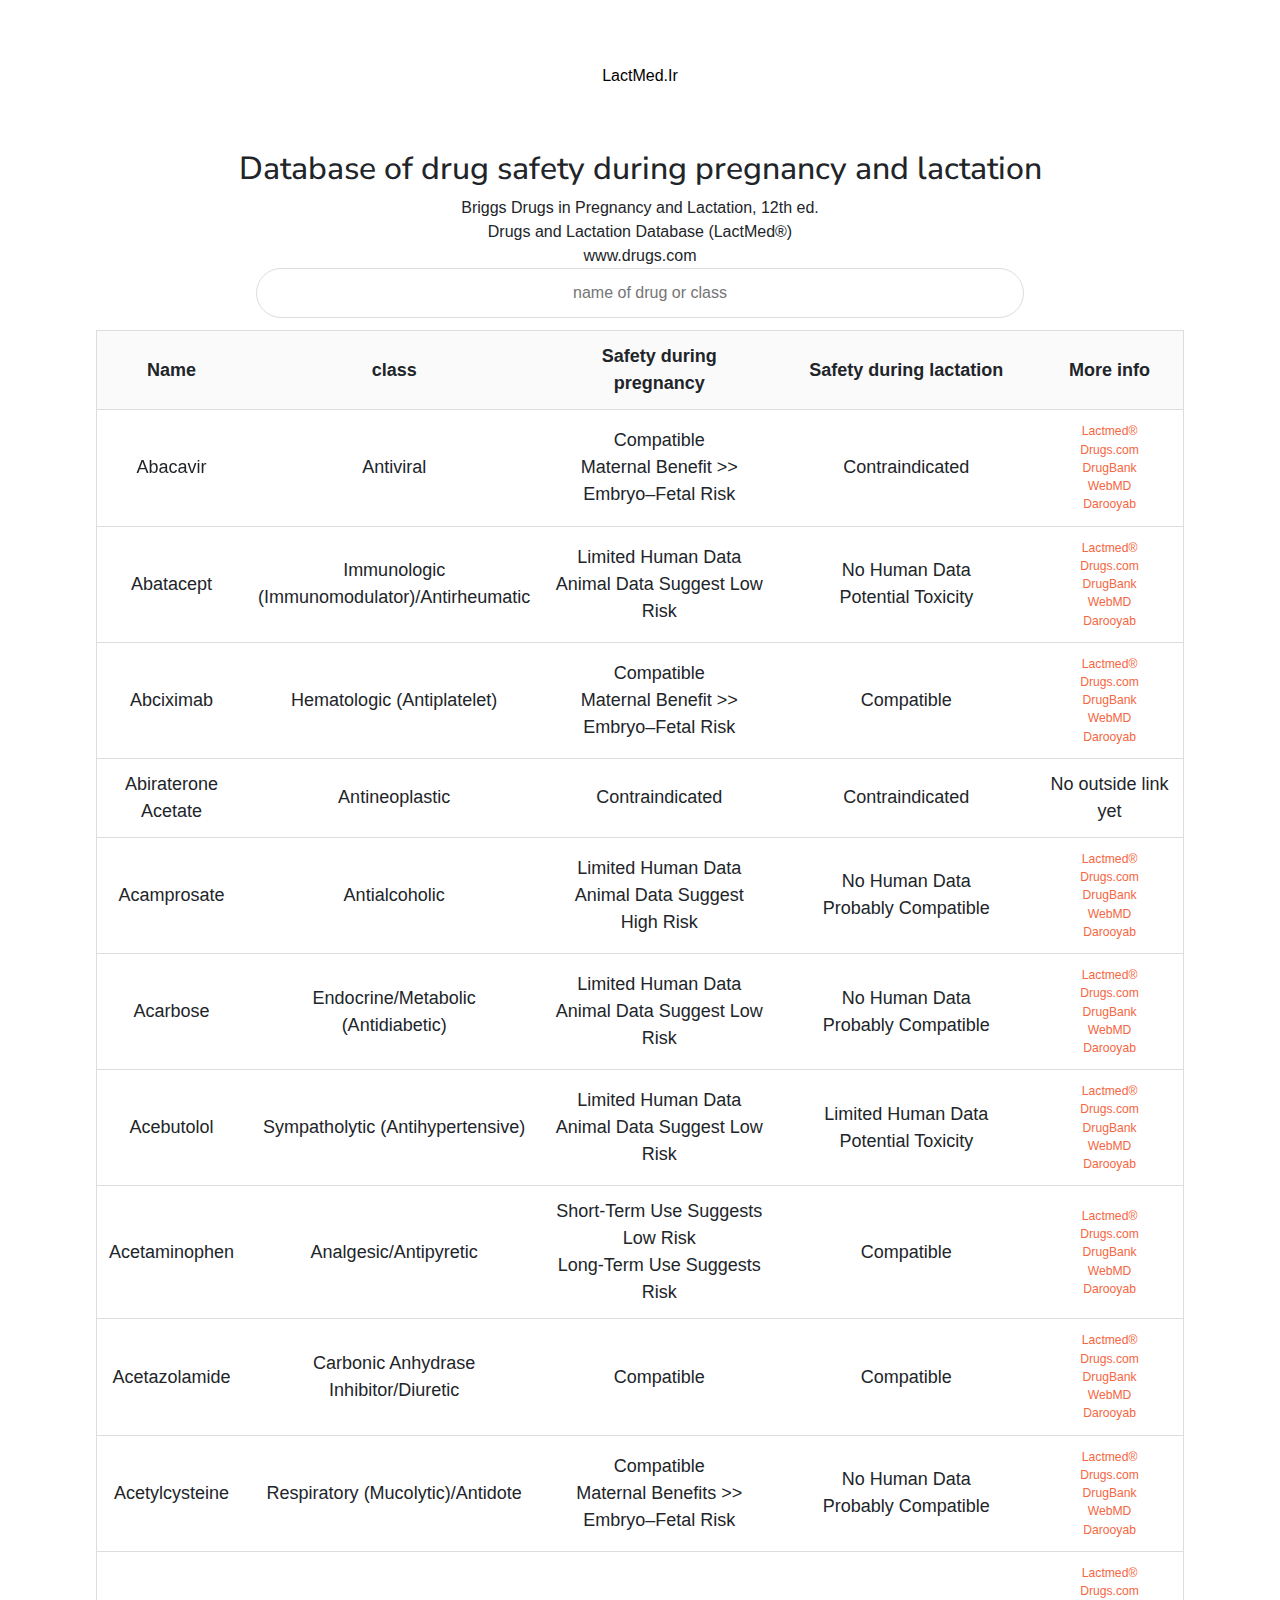
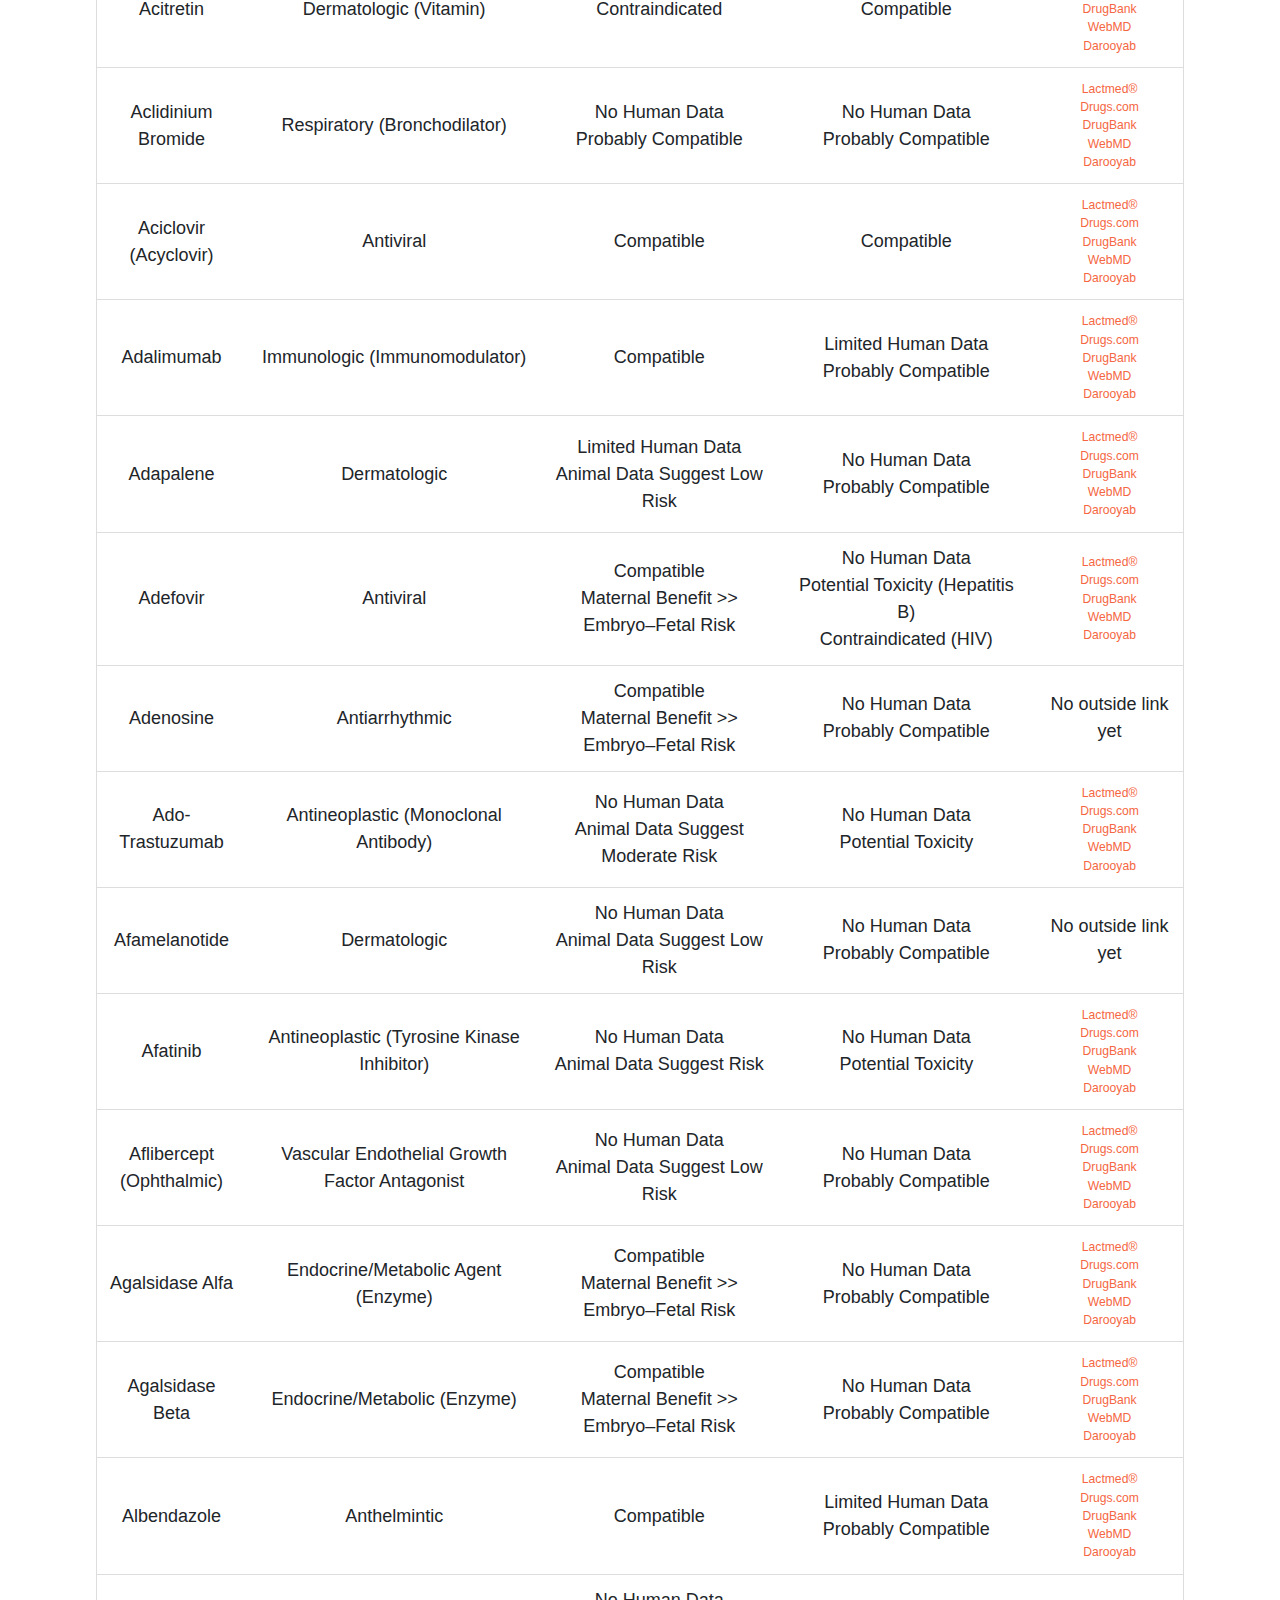
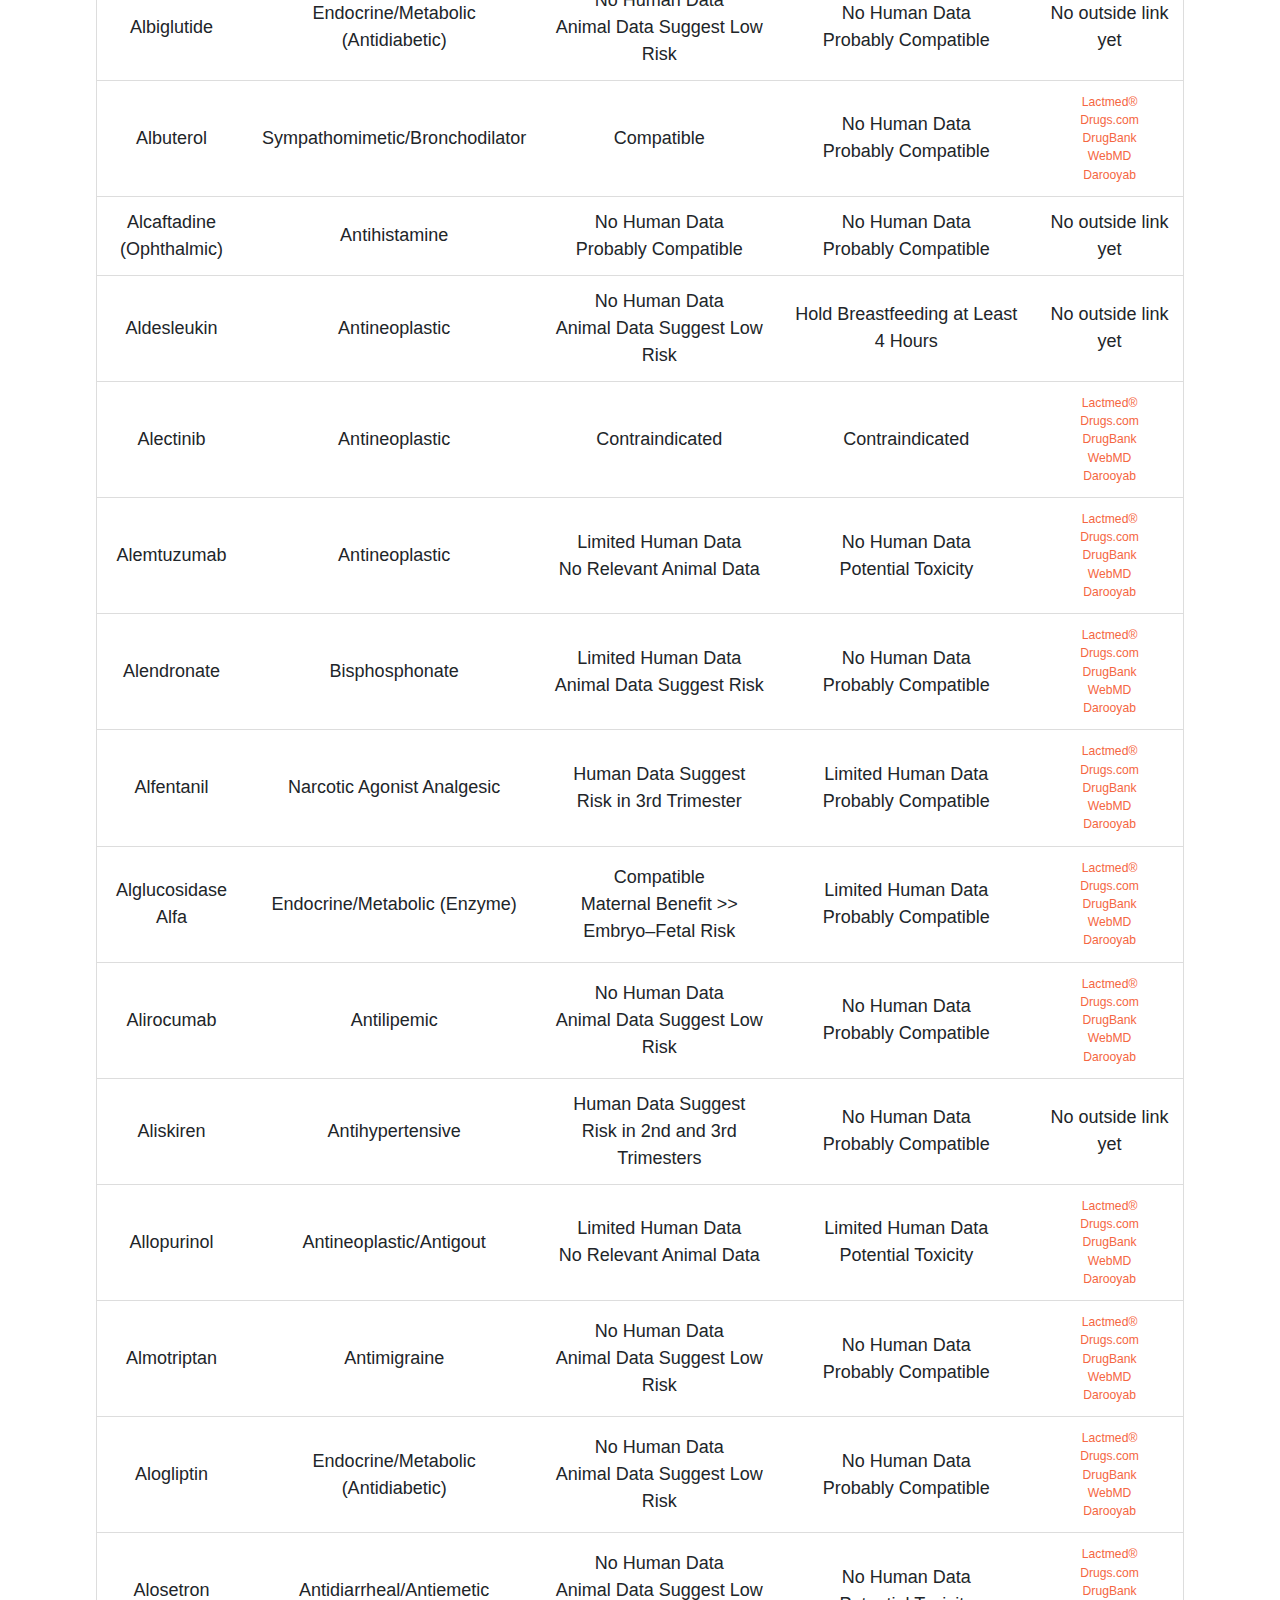
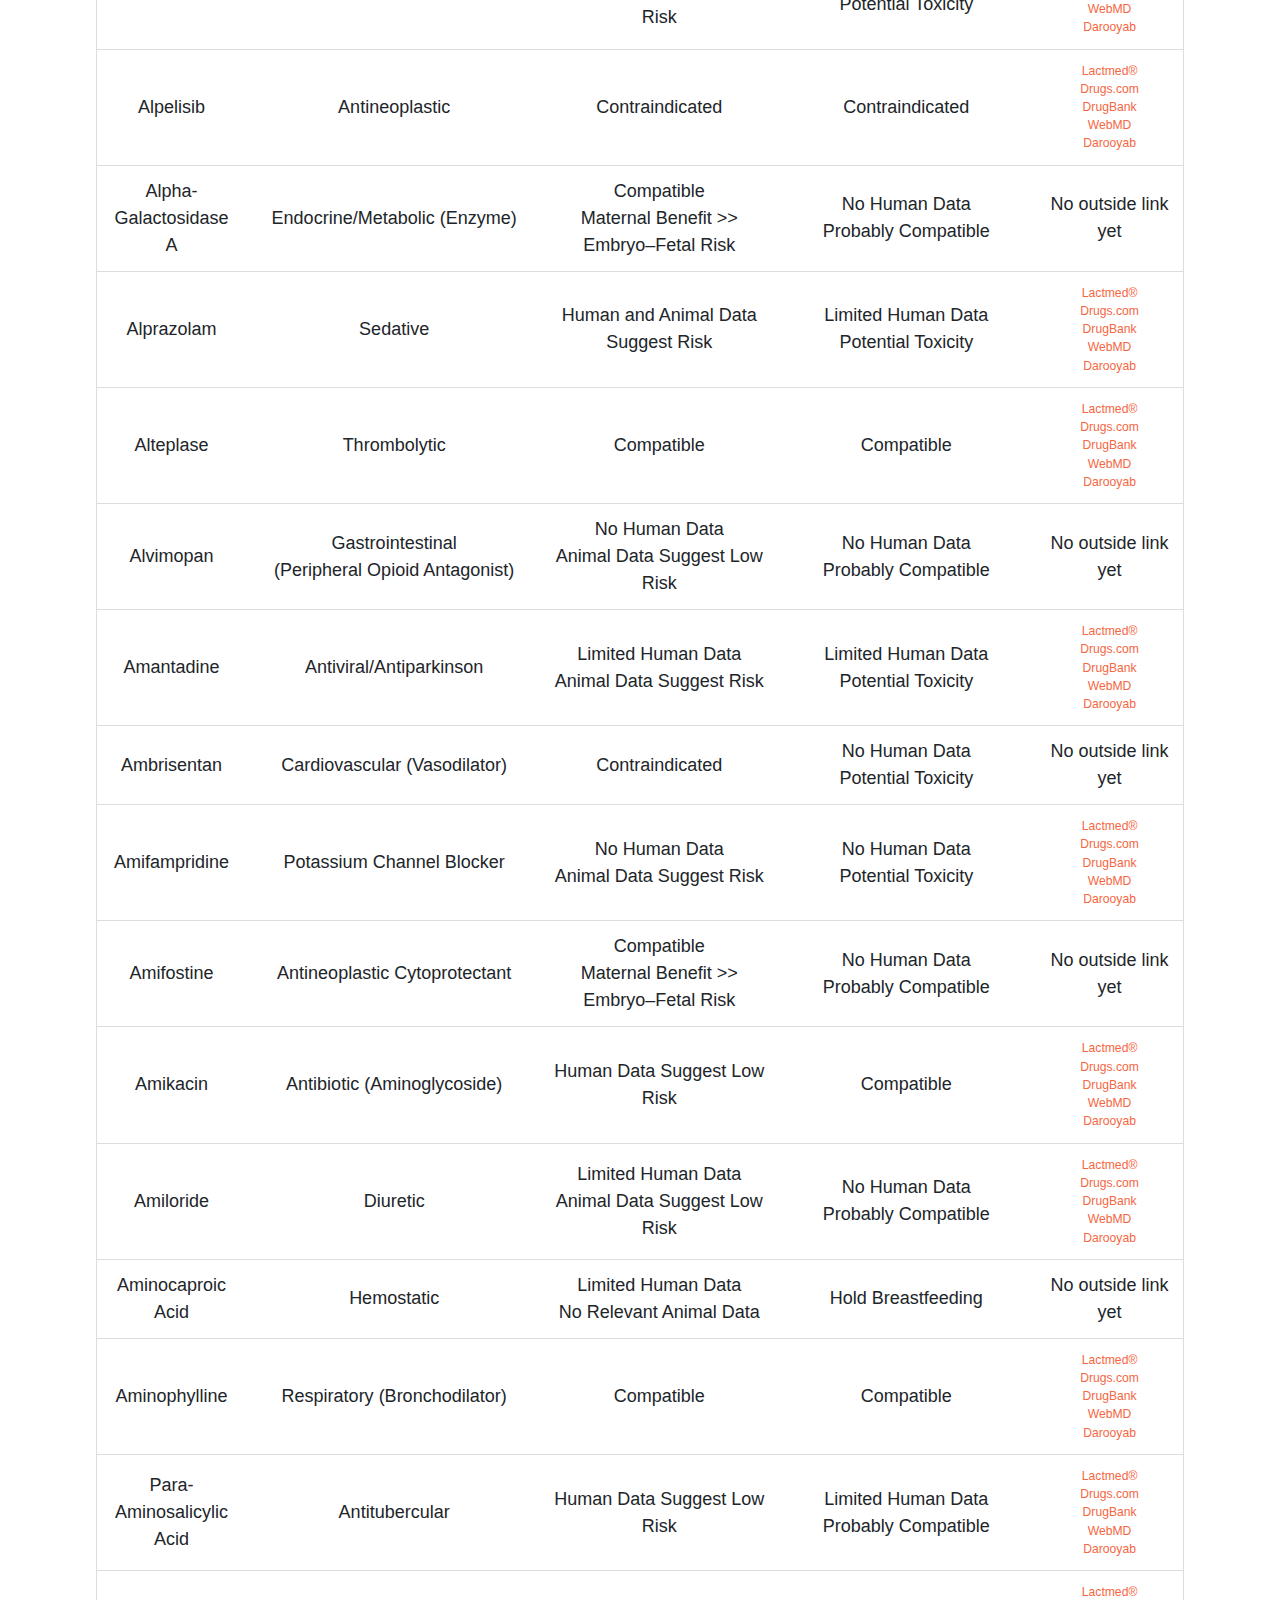
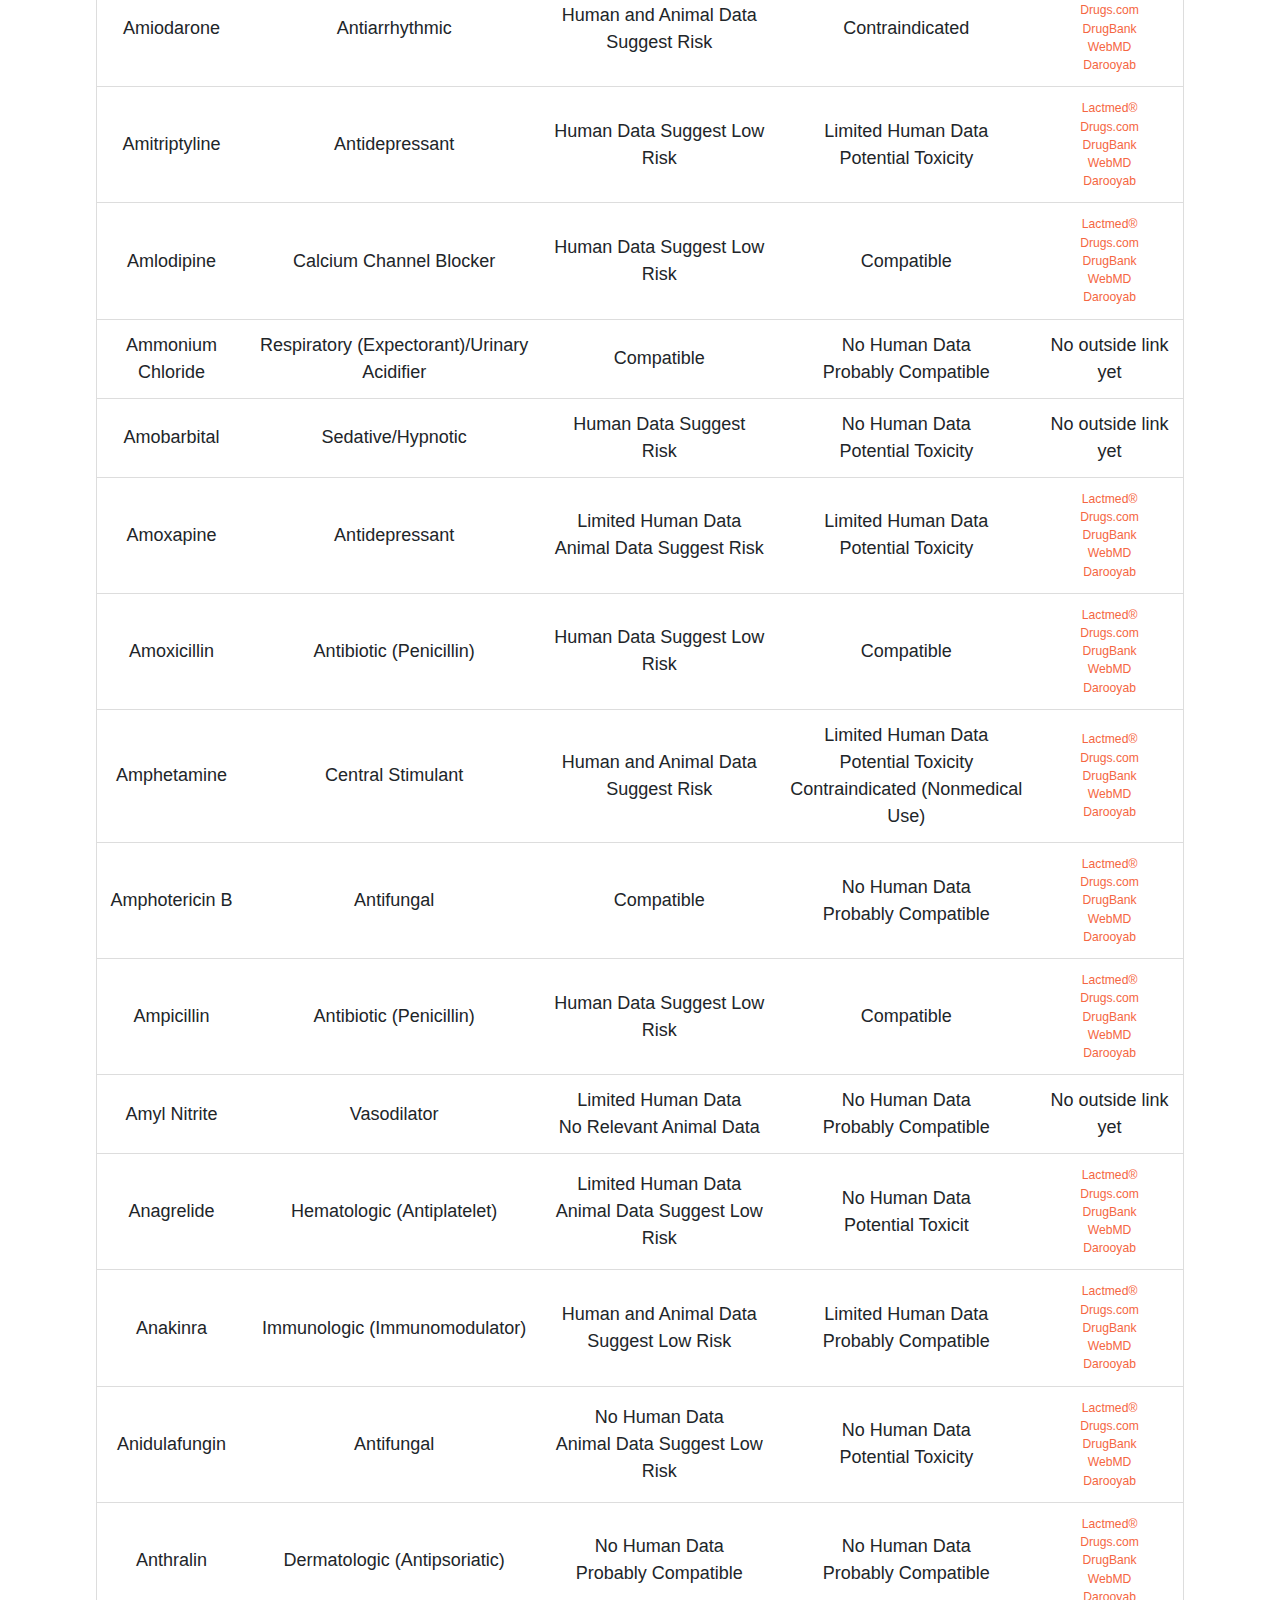
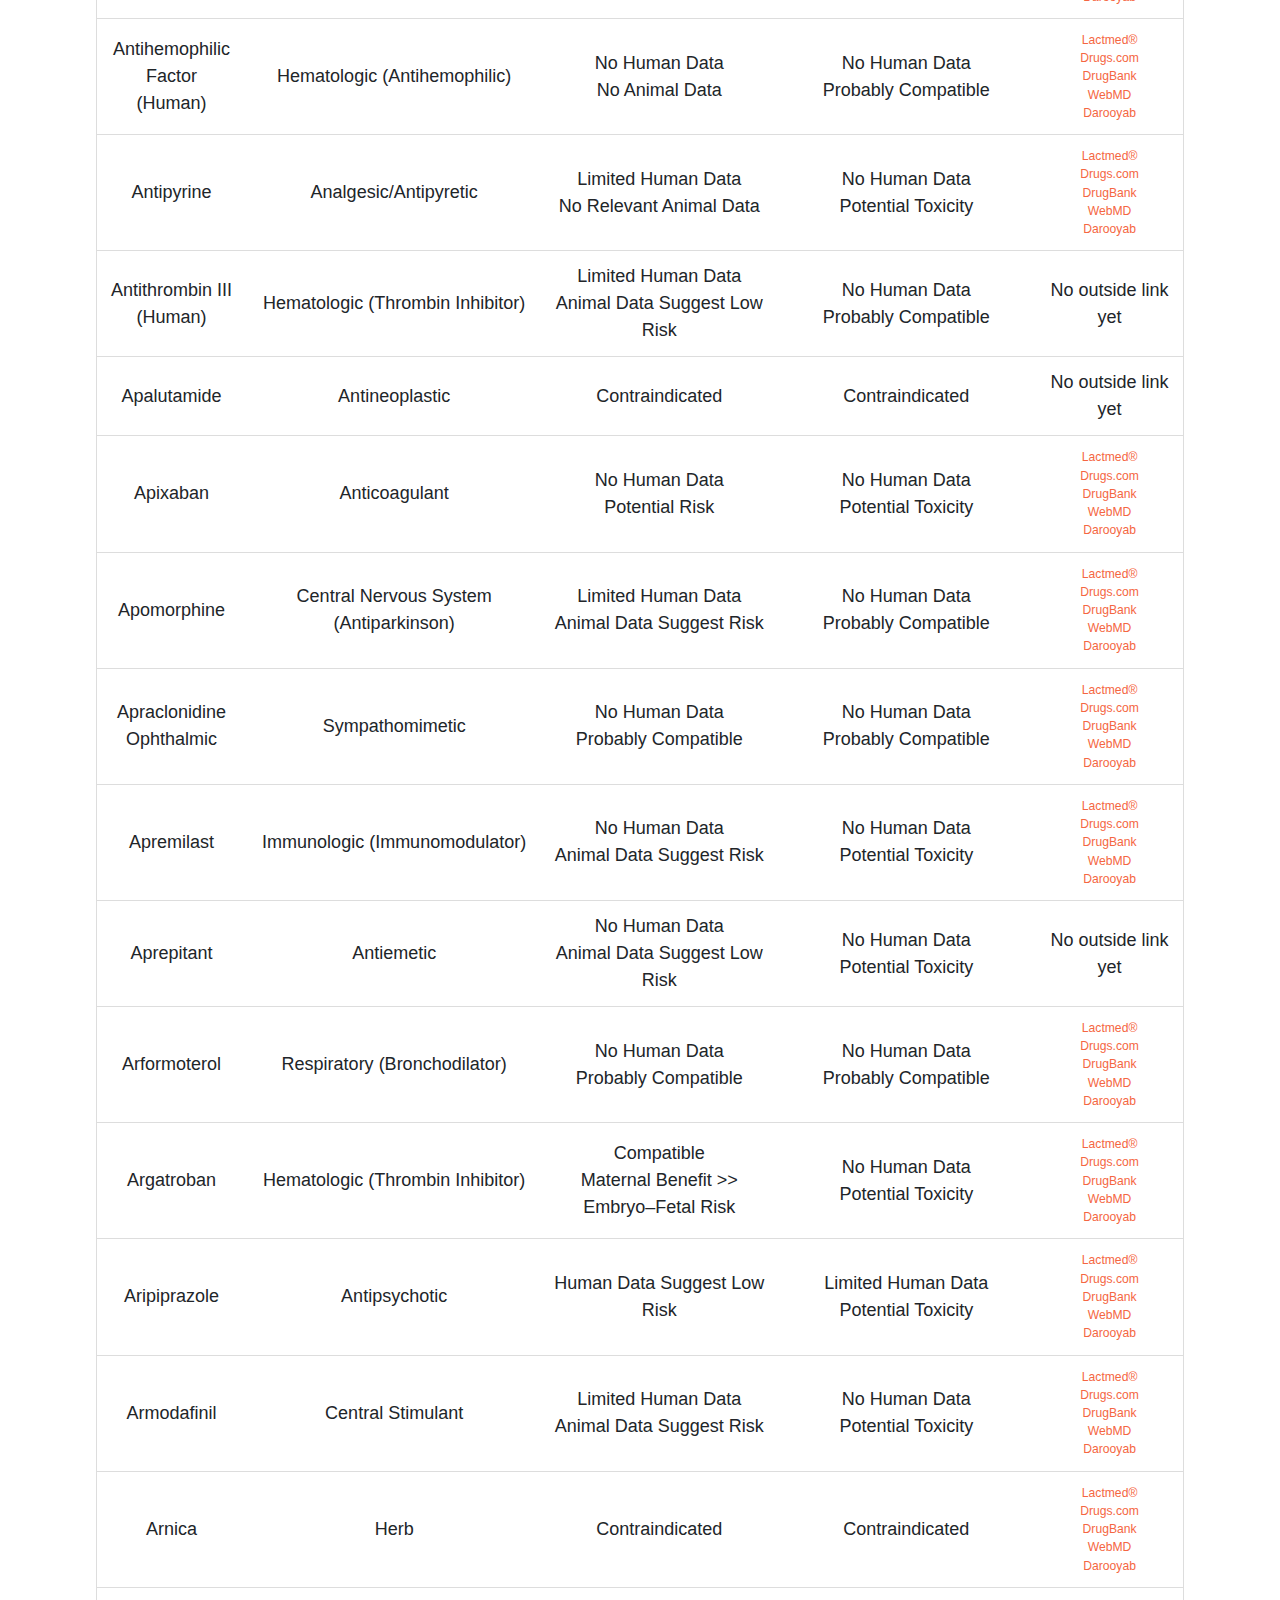
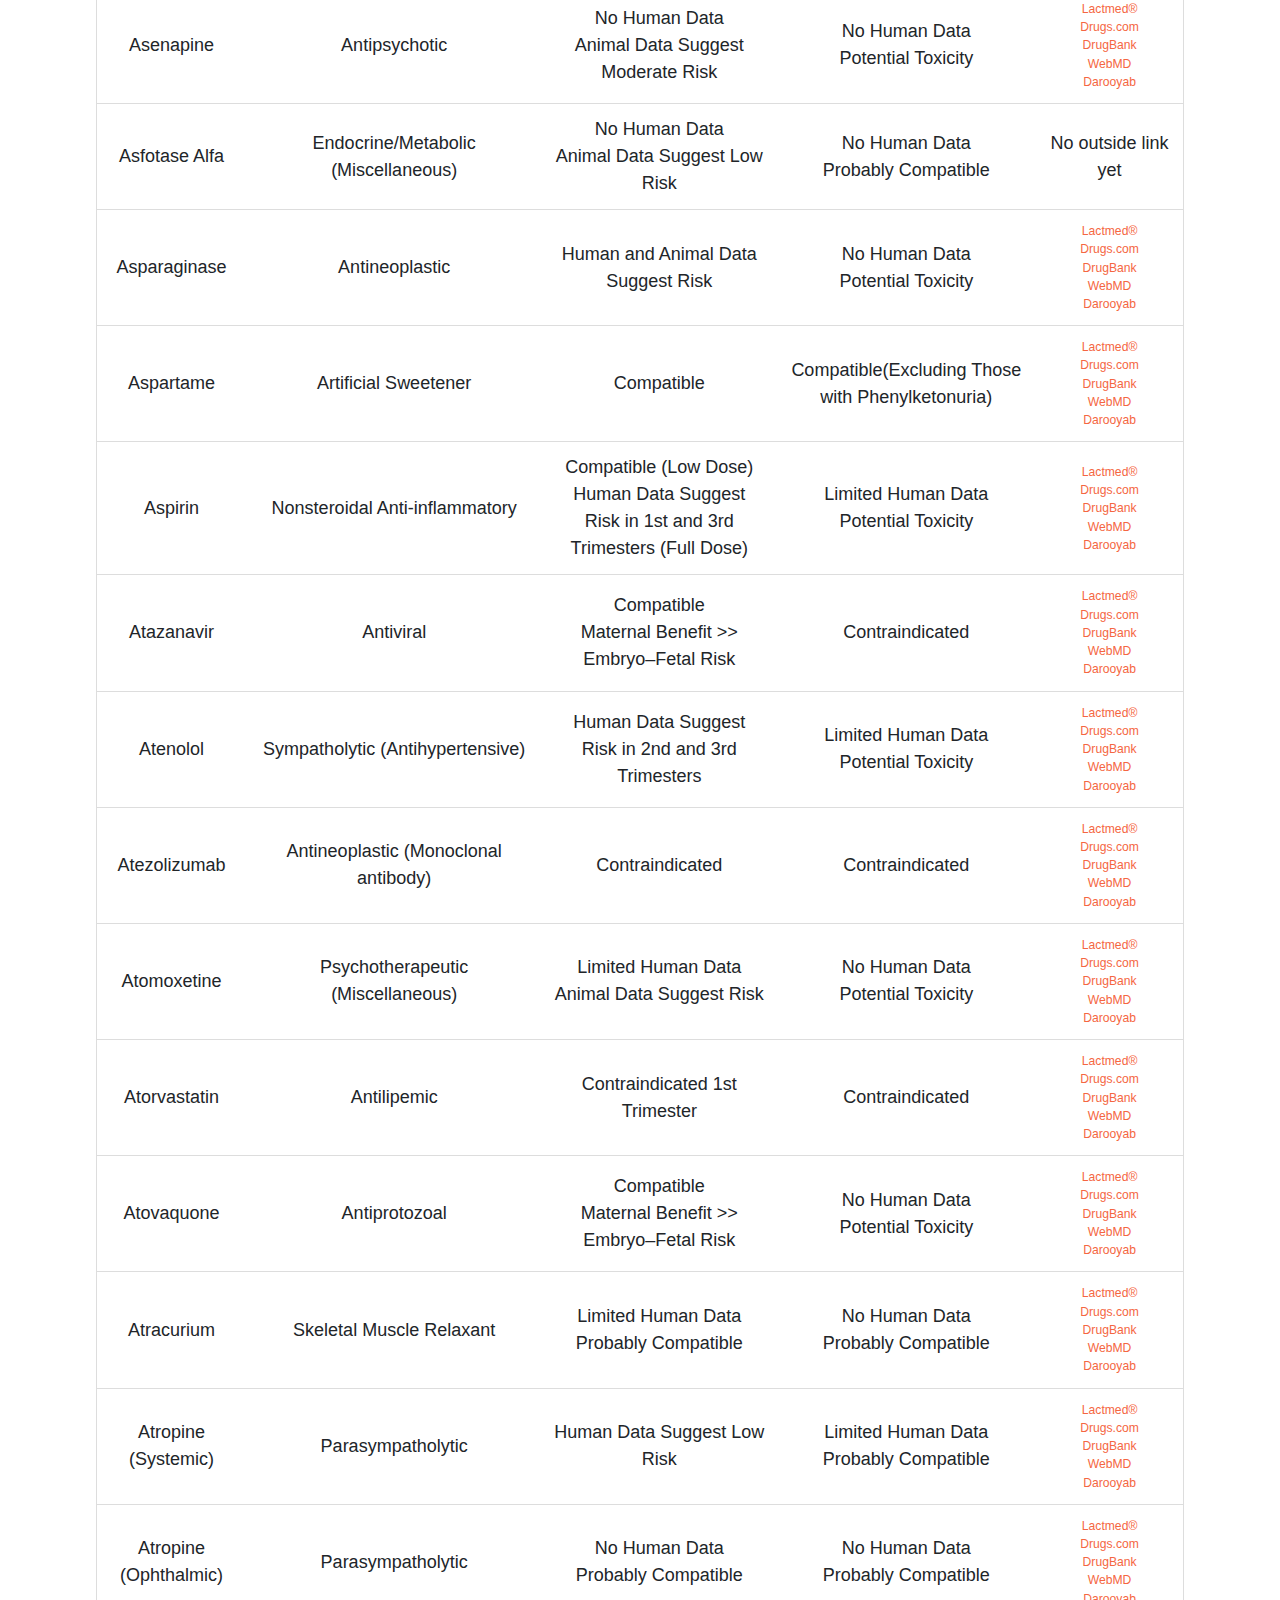
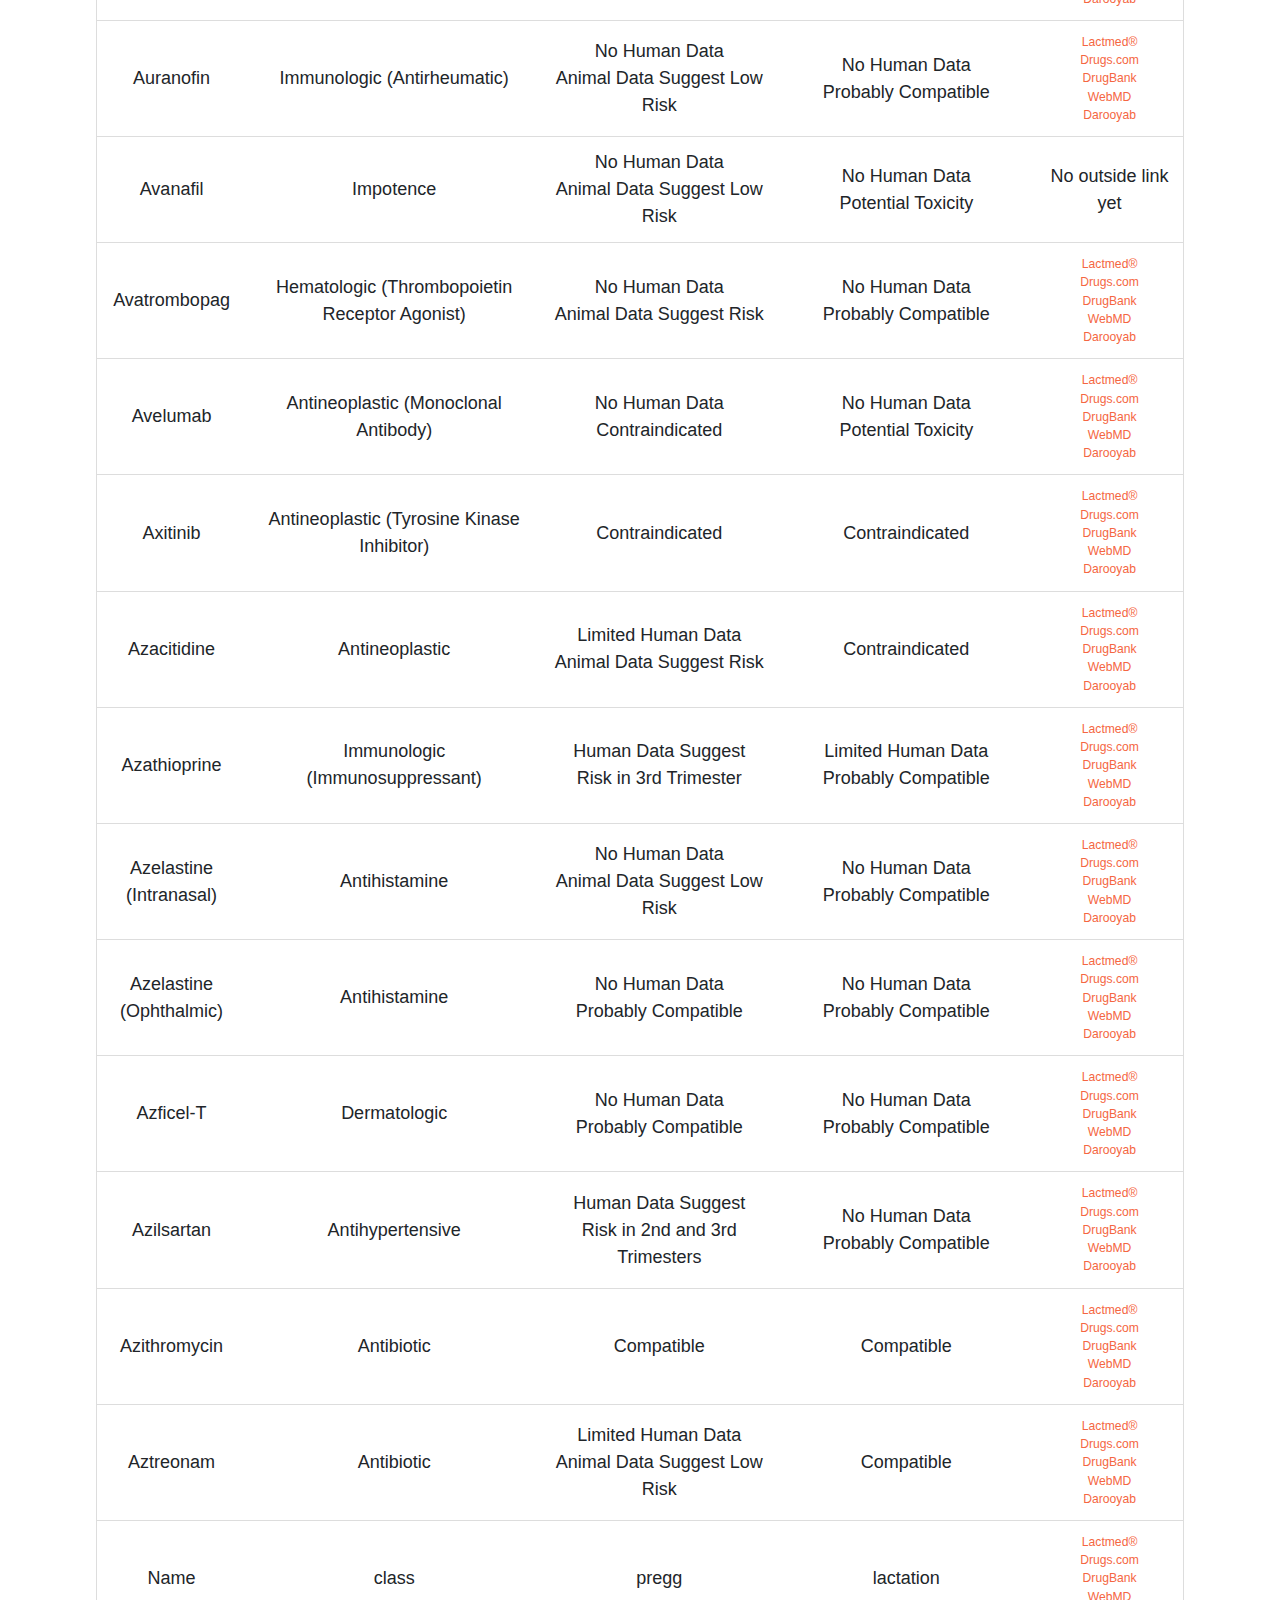
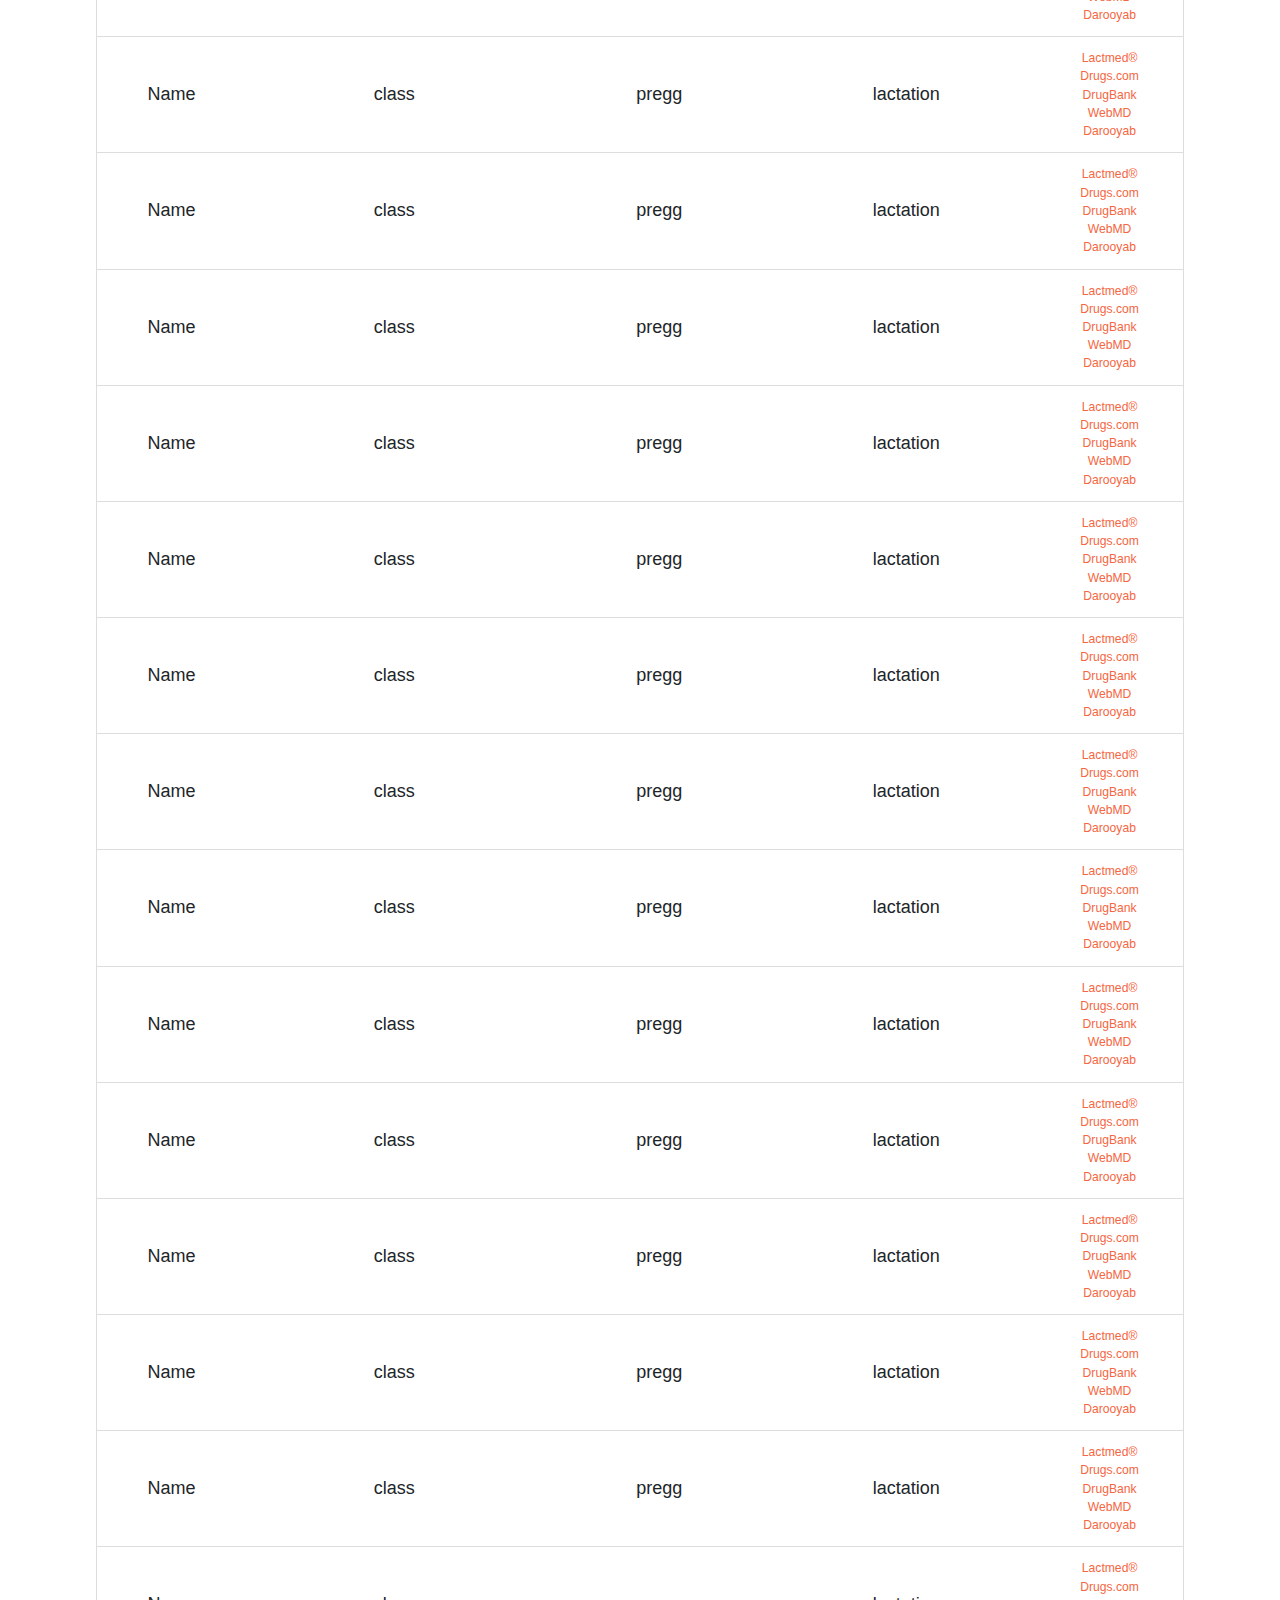
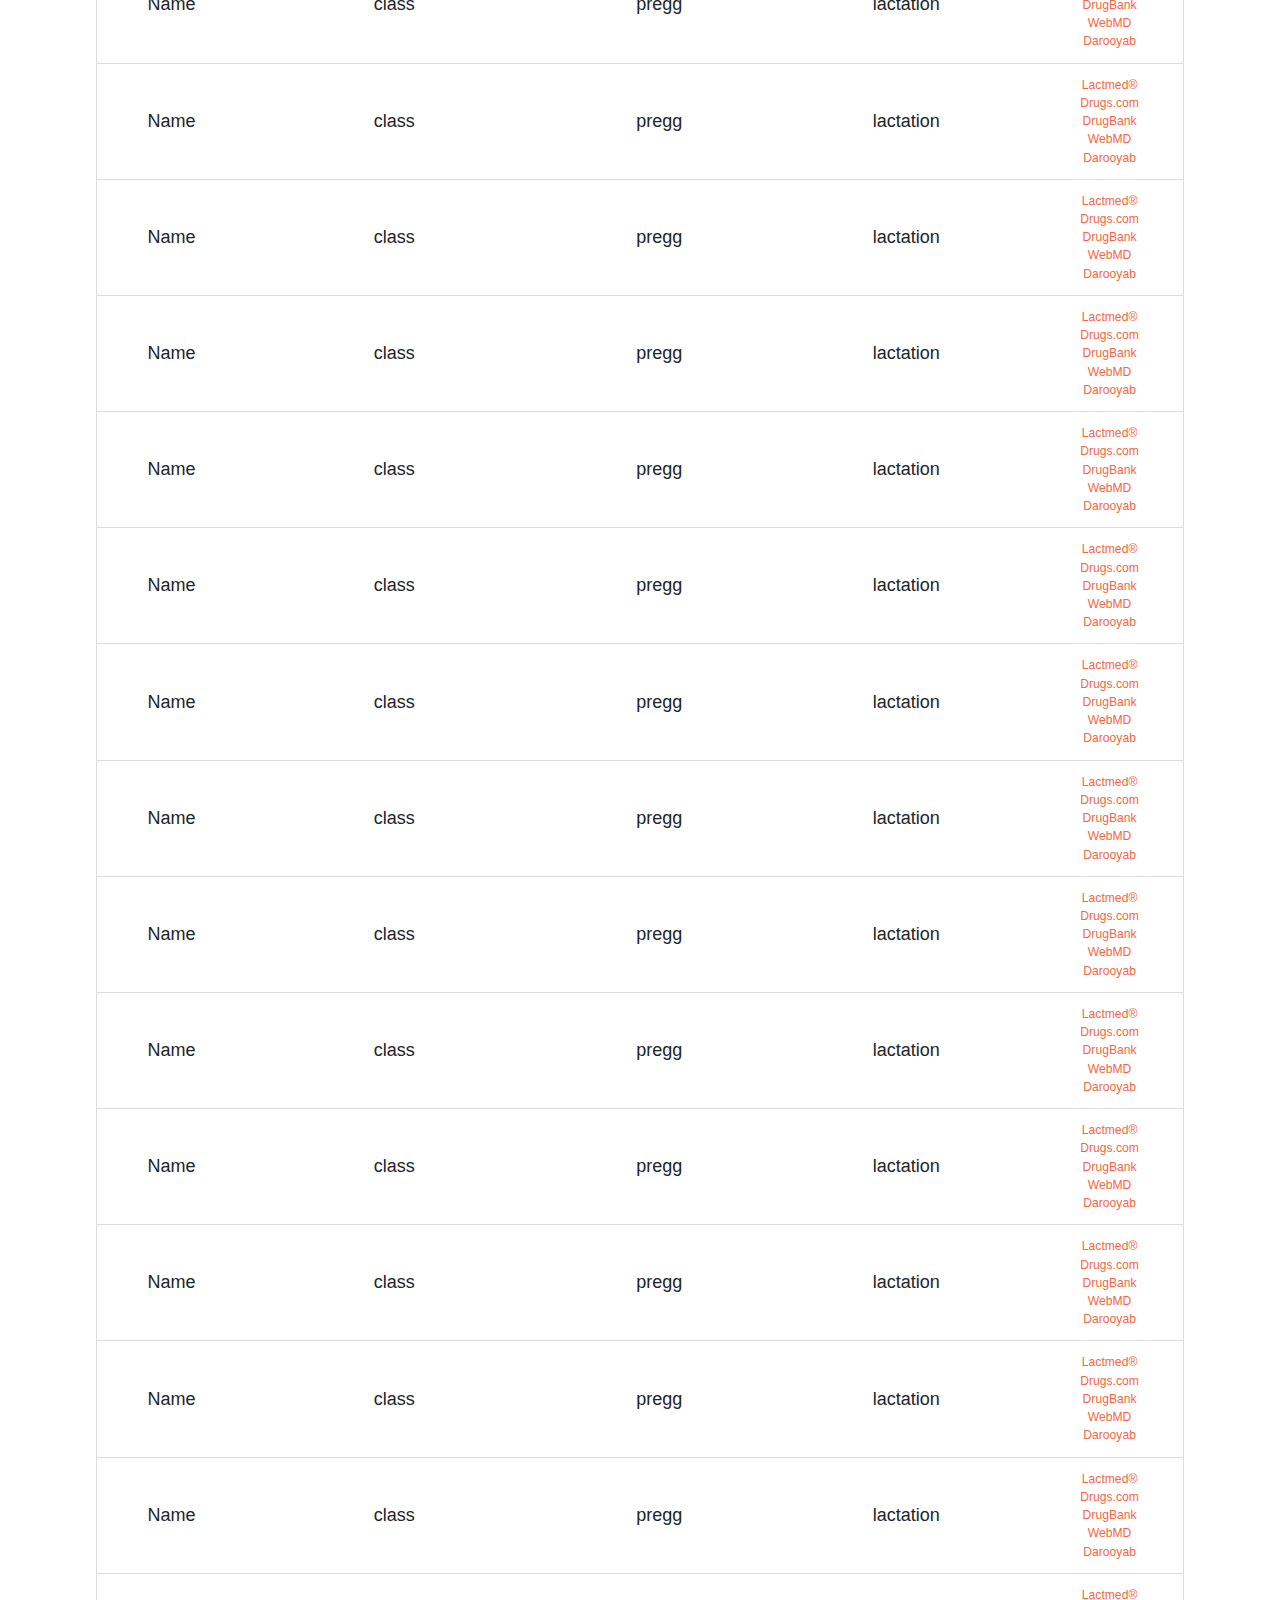
==== commit 69d81541: "Update index.html" ====
--- a/index.html
+++ b/index.html
@@ -78,7 +78,7 @@
 <td>Antiviral</td>
 	<td>Compatible<br>Maternal Benefit >> Embryo–Fetal Risk</td>
 <td>Contraindicated</td>
-<td style="font-size: 0.875em"><a href="https://www.ncbi.nlm.nih.gov/books/NBK501547/">Lactmed®</a><br><a href="">Drugs.com</a><br><a href="">DrugBank</a></a></td>
+<td style="font-size: 0.675em"><a href="https://www.ncbi.nlm.nih.gov/books/NBK501547/">Lactmed®</a><br><a href="">Drugs.com</a><br><a href="">DrugBank</a><br><a href="">WebMD</a><br><a href="">Darooyab</a></td>
 </tr>
 
 <tr>
@@ -86,7 +86,7 @@
 <td>Immunologic (Immunomodulator)/Antirheumatic</td>
 <td>Limited Human Data<br>Animal Data Suggest Low Risk</td>
 <td>No Human Data<br>Potential Toxicity</td>
-<td style="font-size: 0.875em"><a href="https://www.ncbi.nlm.nih.gov/books/NBK501804/">Lactmed®</a><br><a href="">Drugs.com</a><br><a href="">DrugBank</a></a></td>
+<td style="font-size: 0.675em"><a href="https://www.ncbi.nlm.nih.gov/books/NBK501804/">Lactmed®</a><br><a href="">Drugs.com</a><br><a href="">DrugBank</a><br><a href="">WebMD</a><br><a href="">Darooyab</a></td>
 </tr>
 
 <tr>
@@ -94,7 +94,7 @@
 <td>Hematologic (Antiplatelet)</td>
 <td>Compatible<br>Maternal Benefit >> Embryo–Fetal Risk</td>
 <td>Compatible</td>
-<td style="font-size: 0.875em"><a href="https://www.ncbi.nlm.nih.gov/books/NBK500585/">Lactmed®</a><br><a href="">Drugs.com</a><br><a href="">DrugBank</a></a></td>
+<td style="font-size: 0.675em"><a href="https://www.ncbi.nlm.nih.gov/books/NBK500585/">Lactmed®</a><br><a href="">Drugs.com</a><br><a href="">DrugBank</a><br><a href="">WebMD</a><br><a href="">Darooyab</a></td>
 </tr>
 
 <tr>
@@ -110,7 +110,7 @@
 <td>Antialcoholic</td>
 <td>Limited Human Data<br>Animal Data Suggest High Risk</td>
 <td>No Human Data<br>Probably Compatible</td>
-<td style="font-size: 0.875em"><a href="https://www.ncbi.nlm.nih.gov/books/NBK584452/">Lactmed®</a><br><a href="">Drugs.com</a><br><a href="">DrugBank</a></a></td>
+<td style="font-size: 0.675em"><a href="https://www.ncbi.nlm.nih.gov/books/NBK584452/">Lactmed®</a><br><a href="">Drugs.com</a><br><a href="">DrugBank</a><br><a href="">WebMD</a><br><a href="">Darooyab</a></td>
 </tr>
 
 <tr>
@@ -118,7 +118,7 @@
 <td>Endocrine/Metabolic (Antidiabetic)</td>
 <td>Limited Human Data<br>Animal Data Suggest Low Risk</td>
 <td>No Human Data<br>Probably Compatible</td>
-<td style="font-size: 0.875em"><a href="https://www.ncbi.nlm.nih.gov/books/NBK500559/">Lactmed®</a><br><a href="">Drugs.com</a><br><a href="">DrugBank</a></a></td>
+<td style="font-size: 0.675em"><a href="https://www.ncbi.nlm.nih.gov/books/NBK500559/">Lactmed®</a><br><a href="">Drugs.com</a><br><a href="">DrugBank</a><br><a href="">WebMD</a><br><a href="">Darooyab</a></td>
 </tr>
 
 <tr>
@@ -126,7 +126,7 @@
 <td>Sympatholytic (Antihypertensive)</td>
 <td>Limited Human Data<br>Animal Data Suggest Low Risk</td>
 <td>Limited Human Data<br>Potential Toxicity</td>
-<td style="font-size: 0.875em"><a href="https://www.ncbi.nlm.nih.gov/books/NBK501141/">Lactmed®</a><br><a href="">Drugs.com</a><br><a href="">DrugBank</a></a></td>
+<td style="font-size: 0.675em"><a href="https://www.ncbi.nlm.nih.gov/books/NBK501141/">Lactmed®</a><br><a href="">Drugs.com</a><br><a href="">DrugBank</a><br><a href="">WebMD</a><br><a href="">Darooyab</a></td>
 </tr>
 
 <tr>
@@ -134,7 +134,7 @@
 <td>Analgesic/Antipyretic</td>
 <td>Short-Term Use Suggests Low Risk<br>Long-Term Use Suggests Risk</td>
 <td>Compatible</td>
-<td style="font-size: 0.875em"><a href="https://www.ncbi.nlm.nih.gov/books/NBK501194/">Lactmed®</a><br><a href="">Drugs.com</a><br><a href="">DrugBank</a></a></td>
+<td style="font-size: 0.675em"><a href="https://www.ncbi.nlm.nih.gov/books/NBK501194/">Lactmed®</a><br><a href="">Drugs.com</a><br><a href="">DrugBank</a><br><a href="">WebMD</a><br><a href="">Darooyab</a></td>
 </tr>
 
 <tr>
@@ -142,7 +142,7 @@
 <td>Carbonic Anhydrase Inhibitor/Diuretic</td>
 <td>Compatible</td>
 <td>Compatible</td>
-<td style="font-size: 0.875em"><a href="https://www.ncbi.nlm.nih.gov/books/NBK501365/">Lactmed®</a><br><a href="">Drugs.com</a><br><a href="">DrugBank</a></a></td>
+<td style="font-size: 0.675em"><a href="https://www.ncbi.nlm.nih.gov/books/NBK501365/">Lactmed®</a><br><a href="">Drugs.com</a><br><a href="">DrugBank</a><br><a href="">WebMD</a><br><a href="">Darooyab</a></td>
 </tr>
 
 <tr>
@@ -150,7 +150,7 @@
 <td>Respiratory (Mucolytic)/Antidote</td>
 <td>Compatible<br>Maternal Benefits >> Embryo–Fetal Risk</td>
 <td>No Human Data<br>Probably Compatible</td>
-<td style="font-size: 0.875em"><a href="">Lactmed®</a><br><a href="">Drugs.com</a><br><a href="">DrugBank</a></a></td>
+<td style="font-size: 0.675em"><a href="">Lactmed®</a><br><a href="">Drugs.com</a><br><a href="">DrugBank</a><br><a href="">WebMD</a><br><a href="">Darooyab</a></td>
 </tr>
 
 <tr>
@@ -158,7 +158,7 @@
 <td>Dermatologic (Vitamin)</td>
 <td>Contraindicated</td>
 <td>Compatible</td>
-<td style="font-size: 0.875em"><a href="https://www.ncbi.nlm.nih.gov/books/n/lactmed/LM490/">Lactmed®</a><br><a href="">Drugs.com</a><br><a href="">DrugBank</a></a></td>
+<td style="font-size: 0.675em"><a href="https://www.ncbi.nlm.nih.gov/books/n/lactmed/LM490/">Lactmed®</a><br><a href="">Drugs.com</a><br><a href="">DrugBank</a><br><a href="">WebMD</a><br><a href="">Darooyab</a></td>
 </tr>
 
 <tr>
@@ -166,7 +166,7 @@
 <td>Respiratory (Bronchodilator)</td>
 <td>No Human Data<br>Probably Compatible</td>
 <td>No Human Data<br>Probably Compatible</td>
-<td style="font-size: 0.875em"><a href="https://www.ncbi.nlm.nih.gov/books/NBK500571/">Lactmed®</a><br><a href="">Drugs.com</a><br><a href="">DrugBank</a></a></td>
+<td style="font-size: 0.675em"><a href="https://www.ncbi.nlm.nih.gov/books/NBK500571/">Lactmed®</a><br><a href="">Drugs.com</a><br><a href="">DrugBank</a><br><a href="">WebMD</a><br><a href="">Darooyab</a></td>
 </tr>
 
 <tr>
@@ -174,7 +174,7 @@
 <td>Antiviral</td>
 <td>Compatible</td>
 <td>Compatible</td>
-<td style="font-size: 0.875em"><a href="https://www.ncbi.nlm.nih.gov/books/n/lactmed/LM331/">Lactmed®</a><br><a href="">Drugs.com</a><br><a href="">DrugBank</a></a></td>
+<td style="font-size: 0.675em"><a href="https://www.ncbi.nlm.nih.gov/books/n/lactmed/LM331/">Lactmed®</a><br><a href="">Drugs.com</a><br><a href="">DrugBank</a><br><a href="">WebMD</a><br><a href="">Darooyab</a></td>
 </tr>
 
 <tr>
@@ -182,7 +182,7 @@
 <td>Immunologic (Immunomodulator)</td>
 <td>Compatible</td>
 <td>Limited Human Data<br>Probably Compatible</td>
-<td style="font-size: 0.875em"><a href="https://www.ncbi.nlm.nih.gov/books/n/lactmed/LM513/">Lactmed®</a><br><a href="">Drugs.com</a><br><a href="">DrugBank</a></a></td>
+<td style="font-size: 0.675em"><a href="https://www.ncbi.nlm.nih.gov/books/n/lactmed/LM513/">Lactmed®</a><br><a href="">Drugs.com</a><br><a href="">DrugBank</a><br><a href="">WebMD</a><br><a href="">Darooyab</a></td>
 </tr>
 
 <tr>
@@ -190,7 +190,7 @@
 <td>Dermatologic</td>
 <td>Limited Human Data<br>Animal Data Suggest Low Risk</td>
 <td>No Human Data<br>Probably Compatible</td>
-<td style="font-size: 0.875em"><a href="https://www.ncbi.nlm.nih.gov/books/NBK501423/">Lactmed®</a><br><a href="">Drugs.com</a><br><a href="">DrugBank</a></a></td>
+<td style="font-size: 0.675em"><a href="https://www.ncbi.nlm.nih.gov/books/NBK501423/">Lactmed®</a><br><a href="">Drugs.com</a><br><a href="">DrugBank</a><br><a href="">WebMD</a><br><a href="">Darooyab</a></td>
 </tr>
 
 <tr>
@@ -198,7 +198,7 @@
 <td>Antiviral</td>
 <td>Compatible<br>Maternal Benefit >> Embryo–Fetal Risk</td>
 <td>No Human Data<br>Potential Toxicity (Hepatitis B)<br>Contraindicated (HIV)</td>
-<td style="font-size: 0.875em"><a href="https://www.ncbi.nlm.nih.gov/books/NBK501743/">Lactmed®</a><br><a href="">Drugs.com</a><br><a href="">DrugBank</a></a></td>
+<td style="font-size: 0.675em"><a href="https://www.ncbi.nlm.nih.gov/books/NBK501743/">Lactmed®</a><br><a href="">Drugs.com</a><br><a href="">DrugBank</a><br><a href="">WebMD</a><br><a href="">Darooyab</a></td>
 </tr>
 
 <tr>
@@ -214,7 +214,7 @@
 <td>Antineoplastic (Monoclonal Antibody)</td>
 <td>No Human Data<br>Animal Data Suggest Moderate Risk</td>
 <td>No Human Data<br>Potential Toxicity</td>
-<td style="font-size: 0.875em"><a href="https://www.ncbi.nlm.nih.gov/books/NBK500827/">Lactmed®</a><br><a href="">Drugs.com</a><br><a href="">DrugBank</a></a></td>
+<td style="font-size: 0.675em"><a href="https://www.ncbi.nlm.nih.gov/books/NBK500827/">Lactmed®</a><br><a href="">Drugs.com</a><br><a href="">DrugBank</a><br><a href="">WebMD</a><br><a href="">Darooyab</a></td>
 </tr>
 
 <tr>
@@ -230,7 +230,7 @@
 <td>Antineoplastic (Tyrosine Kinase Inhibitor)</td>
 <td>No Human Data<br>Animal Data Suggest Risk</td>
 <td>No Human Data<br>Potential Toxicity</td>
-<td style="font-size: 0.875em"><a href="https://www.ncbi.nlm.nih.gov/books/NBK500846/">Lactmed®</a><br><a href="">Drugs.com</a><br><a href="">DrugBank</a></a></td>
+<td style="font-size: 0.675em"><a href="https://www.ncbi.nlm.nih.gov/books/NBK500846/">Lactmed®</a><br><a href="">Drugs.com</a><br><a href="">DrugBank</a><br><a href="">WebMD</a><br><a href="">Darooyab</a></td>
 </tr>
 
 <tr>
@@ -238,7 +238,7 @@
 <td>Vascular Endothelial Growth Factor Antagonist</td>
 <td>No Human Data<br>Animal Data Suggest Low Risk</td>
 <td>No Human Data<br>Probably Compatible</td>
-<td style="font-size: 0.875em"><a href="https://www.ncbi.nlm.nih.gov/books/n/lactmed/LM1246/">Lactmed®</a><br><a href="">Drugs.com</a><br><a href="">DrugBank</a></a></td>
+<td style="font-size: 0.675em"><a href="https://www.ncbi.nlm.nih.gov/books/n/lactmed/LM1246/">Lactmed®</a><br><a href="">Drugs.com</a><br><a href="">DrugBank</a><br><a href="">WebMD</a><br><a href="">Darooyab</a></td>
 </tr>
 
 <tr>
@@ -246,7 +246,7 @@
 <td>Endocrine/Metabolic Agent (Enzyme)</td>
 <td>Compatible<br>Maternal Benefit >> Embryo–Fetal Risk</td>
 <td>No Human Data<br>Probably Compatible</td>
-<td style="font-size: 0.875em"><a href="https://www.ncbi.nlm.nih.gov/books/NBK535604/">Lactmed®</a><br><a href="">Drugs.com</a><br><a href="">DrugBank</a></a></td>
+<td style="font-size: 0.675em"><a href="https://www.ncbi.nlm.nih.gov/books/NBK535604/">Lactmed®</a><br><a href="">Drugs.com</a><br><a href="">DrugBank</a><br><a href="">WebMD</a><br><a href="">Darooyab</a></td>
 </tr>
 
 <tr>
@@ -254,7 +254,7 @@
 <td>Endocrine/Metabolic (Enzyme)</td>
 <td>Compatible<br>Maternal Benefit >> Embryo–Fetal Risk</td>
 <td>No Human Data<br>Probably Compatible</td>
-<td style="font-size: 0.875em"><a href="https://www.ncbi.nlm.nih.gov/books/NBK500601/">Lactmed®</a><br><a href="">Drugs.com</a><br><a href="">DrugBank</a></a></td>
+<td style="font-size: 0.675em"><a href="https://www.ncbi.nlm.nih.gov/books/NBK500601/">Lactmed®</a><br><a href="">Drugs.com</a><br><a href="">DrugBank</a><br><a href="">WebMD</a><br><a href="">Darooyab</a></td>
 </tr>
 
 <tr>
@@ -262,7 +262,7 @@
 <td>Anthelmintic</td>
 <td>Compatible</td>
 <td>Limited Human Data<br>Probably Compatible</td>
-<td style="font-size: 0.875em"><a href="https://www.ncbi.nlm.nih.gov/books/n/lactmed/LM491/">Lactmed®</a><br><a href="">Drugs.com</a><br><a href="">DrugBank</a></a></td>
+<td style="font-size: 0.675em"><a href="https://www.ncbi.nlm.nih.gov/books/n/lactmed/LM491/">Lactmed®</a><br><a href="">Drugs.com</a><br><a href="">DrugBank</a><br><a href="">WebMD</a><br><a href="">Darooyab</a></td>
 </tr>
 
 <tr>
@@ -278,7 +278,7 @@
 <td>Sympathomimetic/Bronchodilator</td>
 <td>Compatible</td>
 <td>No Human Data<br>Probably Compatible</td>
-<td style="font-size: 0.875em"><a href="https://www.ncbi.nlm.nih.gov/books/NBK501486/">Lactmed®</a><br><a href="">Drugs.com</a><br><a href="">DrugBank</a></a></td>
+<td style="font-size: 0.675em"><a href="https://www.ncbi.nlm.nih.gov/books/NBK501486/">Lactmed®</a><br><a href="">Drugs.com</a><br><a href="">DrugBank</a><br><a href="">WebMD</a><br><a href="">Darooyab</a></td>
 </tr>
 
 <tr>
@@ -302,7 +302,7 @@
 <td>Antineoplastic</td>
 <td>Contraindicated</td>
 <td>Contraindicated</td>
-<td style="font-size: 0.875em"><a href="https://www.ncbi.nlm.nih.gov/books/n/lactmed/LM1263/">Lactmed®</a><br><a href="">Drugs.com</a><br><a href="">DrugBank</a></a></td>
+<td style="font-size: 0.675em"><a href="https://www.ncbi.nlm.nih.gov/books/n/lactmed/LM1263/">Lactmed®</a><br><a href="">Drugs.com</a><br><a href="">DrugBank</a><br><a href="">WebMD</a><br><a href="">Darooyab</a></td>
 </tr>
 
 <tr>
@@ -310,7 +310,7 @@
 <td>Antineoplastic</td>
 <td>Limited Human Data<br>No Relevant Animal Data</td>
 <td>No Human Data<br>Potential Toxicity</td>
-<td style="font-size: 0.875em"><a href="https://www.ncbi.nlm.nih.gov/books/NBK501803/">Lactmed®</a><br><a href="">Drugs.com</a><br><a href="">DrugBank</a></a></td>
+<td style="font-size: 0.675em"><a href="https://www.ncbi.nlm.nih.gov/books/NBK501803/">Lactmed®</a><br><a href="">Drugs.com</a><br><a href="">DrugBank</a><br><a href="">WebMD</a><br><a href="">Darooyab</a></td>
 </tr>
 
 <tr>
@@ -318,7 +318,7 @@
 <td>Bisphosphonate</td>
 <td>Limited Human Data<br>Animal Data Suggest Risk</td>
 <td>No Human Data<br>Probably Compatible</td>
-<td style="font-size: 0.875em"><a href="https://www.ncbi.nlm.nih.gov/books/n/lactmed/LM723/">Lactmed®</a><br><a href="">Drugs.com</a><br><a href="">DrugBank</a></a></td>
+<td style="font-size: 0.675em"><a href="https://www.ncbi.nlm.nih.gov/books/n/lactmed/LM723/">Lactmed®</a><br><a href="">Drugs.com</a><br><a href="">DrugBank</a><br><a href="">WebMD</a><br><a href="">Darooyab</a></td>
 </tr>
 
 <tr>
@@ -326,7 +326,7 @@
 <td>Narcotic Agonist Analgesic</td>
 <td>Human Data Suggest Risk in 3rd Trimester</td>
 <td>Limited Human Data<br>Probably Compatible</td>
-<td style="font-size: 0.875em"><a href="https://www.ncbi.nlm.nih.gov/books/NBK501197/">Lactmed®</a><br><a href="">Drugs.com</a><br><a href="">DrugBank</a></a></td>
+<td style="font-size: 0.675em"><a href="https://www.ncbi.nlm.nih.gov/books/NBK501197/">Lactmed®</a><br><a href="">Drugs.com</a><br><a href="">DrugBank</a><br><a href="">WebMD</a><br><a href="">Darooyab</a></td>
 </tr>
 
 <tr>
@@ -334,7 +334,7 @@
 <td>Endocrine/Metabolic (Enzyme)</td>
 <td>Compatible<br>Maternal Benefit >> Embryo–Fetal Risk</td>
 <td>Limited Human Data<br>Probably Compatible</td>
-<td style="font-size: 0.875em"><a href="https://www.ncbi.nlm.nih.gov/books/n/lactmed/LM907/">Lactmed®</a><br><a href="">Drugs.com</a><br><a href="">DrugBank</a></a></td>
+<td style="font-size: 0.675em"><a href="https://www.ncbi.nlm.nih.gov/books/n/lactmed/LM907/">Lactmed®</a><br><a href="">Drugs.com</a><br><a href="">DrugBank</a><br><a href="">WebMD</a><br><a href="">Darooyab</a></td>
 </tr>
 
 <tr>
@@ -342,7 +342,7 @@
 <td>Antilipemic</td>
 <td>No Human Data<br>Animal Data Suggest Low Risk</td>
 <td>No Human Data<br>Probably Compatible</td>
-<td style="font-size: 0.875em"><a href="https://www.ncbi.nlm.nih.gov/books/n/lactmed/LM1178/">Lactmed®</a><br><a href="">Drugs.com</a><br><a href="">DrugBank</a></a></td>
+<td style="font-size: 0.675em"><a href="https://www.ncbi.nlm.nih.gov/books/n/lactmed/LM1178/">Lactmed®</a><br><a href="">Drugs.com</a><br><a href="">DrugBank</a><br><a href="">WebMD</a><br><a href="">Darooyab</a></td>
 </tr>
 
 <tr>
@@ -358,7 +358,7 @@
 <td>Antineoplastic/Antigout</td>
 <td>Limited Human Data<br>No Relevant Animal Data</td>
 <td>Limited Human Data<br>Potential Toxicity</td>
-<td style="font-size: 0.875em"><a href="https://www.ncbi.nlm.nih.gov/books/NBK501198/">Lactmed®</a><br><a href="">Drugs.com</a><br><a href="">DrugBank</a></a></td>
+<td style="font-size: 0.675em"><a href="https://www.ncbi.nlm.nih.gov/books/NBK501198/">Lactmed®</a><br><a href="">Drugs.com</a><br><a href="">DrugBank</a><br><a href="">WebMD</a><br><a href="">Darooyab</a></td>
 </tr>
 
 <tr>
@@ -366,7 +366,7 @@
 <td>Antimigraine</td>
 <td>No Human Data<br>Animal Data Suggest Low Risk</td>
 <td>No Human Data<br>Probably Compatible</td>
-<td style="font-size: 0.875em"><a href="https://www.ncbi.nlm.nih.gov/books/NBK501459/">Lactmed®</a><br><a href="">Drugs.com</a><br><a href="">DrugBank</a></a></td>
+<td style="font-size: 0.675em"><a href="https://www.ncbi.nlm.nih.gov/books/NBK501459/">Lactmed®</a><br><a href="">Drugs.com</a><br><a href="">DrugBank</a><br><a href="">WebMD</a><br><a href="">Darooyab</a></td>
 </tr>
 
 <tr>
@@ -374,7 +374,7 @@
 <td>Endocrine/Metabolic (Antidiabetic)</td>
 <td>No Human Data<br>Animal Data Suggest Low Risk</td>
 <td>No Human Data<br>Probably Compatible</td>
-<td style="font-size: 0.875em"><a href="https://www.ncbi.nlm.nih.gov/books/NBK500625/">Lactmed®</a><br><a href="">Drugs.com</a><br><a href="">DrugBank</a></a></td>
+<td style="font-size: 0.675em"><a href="https://www.ncbi.nlm.nih.gov/books/NBK500625/">Lactmed®</a><br><a href="">Drugs.com</a><br><a href="">DrugBank</a><br><a href="">WebMD</a><br><a href="">Darooyab</a></td>
 </tr>
 
 <tr>
@@ -382,7 +382,7 @@
 <td>Antidiarrheal/Antiemetic</td>
 <td>No Human Data<br>Animal Data Suggest Low Risk</td>
 <td>No Human Data<br>Potential Toxicity</td>
-<td style="font-size: 0.875em"><a href="https://www.ncbi.nlm.nih.gov/books/NBK525503/">Lactmed®</a><br><a href="">Drugs.com</a><br><a href="">DrugBank</a></a></td>
+<td style="font-size: 0.675em"><a href="https://www.ncbi.nlm.nih.gov/books/NBK525503/">Lactmed®</a><br><a href="">Drugs.com</a><br><a href="">DrugBank</a><br><a href="">WebMD</a><br><a href="">Darooyab</a></td>
 </tr>
 
 <tr>
@@ -390,7 +390,7 @@
 <td>Antineoplastic</td>
 <td>Contraindicated</td>
 <td>Contraindicated</td>
-<td style="font-size: 0.875em"><a href="https://www.ncbi.nlm.nih.gov/books/NBK589162/">Lactmed®</a><br><a href="">Drugs.com</a><br><a href="">DrugBank</a></a></td>
+<td style="font-size: 0.675em"><a href="https://www.ncbi.nlm.nih.gov/books/NBK589162/">Lactmed®</a><br><a href="">Drugs.com</a><br><a href="">DrugBank</a><br><a href="">WebMD</a><br><a href="">Darooyab</a></td>
 </tr>
 
 <tr>
@@ -406,7 +406,7 @@
 <td>Sedative</td>
 <td>Human and Animal Data Suggest Risk</td>
 <td>Limited Human Data<br>Potential Toxicity</td>
-<td style="font-size: 0.875em"><a href="https://www.ncbi.nlm.nih.gov/books/NBK501199/">Lactmed®</a><br><a href="">Drugs.com</a><br><a href="">DrugBank</a></a></td>
+<td style="font-size: 0.675em"><a href="https://www.ncbi.nlm.nih.gov/books/NBK501199/">Lactmed®</a><br><a href="">Drugs.com</a><br><a href="">DrugBank</a><br><a href="">WebMD</a><br><a href="">Darooyab</a></td>
 </tr>
 
 <tr>
@@ -414,7 +414,7 @@
 <td>Thrombolytic</td>
 <td>Compatible</td>
 <td>Compatible</td>
-<td style="font-size: 0.875em"><a href="https://www.ncbi.nlm.nih.gov/books/NBK500607/">Lactmed®</a><br><a href="">Drugs.com</a><br><a href="">DrugBank</a></a></td>
+<td style="font-size: 0.675em"><a href="https://www.ncbi.nlm.nih.gov/books/NBK500607/">Lactmed®</a><br><a href="">Drugs.com</a><br><a href="">DrugBank</a><br><a href="">WebMD</a><br><a href="">Darooyab</a></td>
 </tr>
 
 <tr>
@@ -430,7 +430,7 @@
 <td>Antiviral/Antiparkinson</td>
 <td>Limited Human Data<br>Animal Data Suggest Risk</td>
 <td>Limited Human Data<br>Potential Toxicity</td>
-<td style="font-size: 0.875em"><a href="https://www.ncbi.nlm.nih.gov/books/NBK501308/">Lactmed®</a><br><a href="">Drugs.com</a><br><a href="">DrugBank</a></a></td>
+<td style="font-size: 0.675em"><a href="https://www.ncbi.nlm.nih.gov/books/NBK501308/">Lactmed®</a><br><a href="">Drugs.com</a><br><a href="">DrugBank</a><br><a href="">WebMD</a><br><a href="">Darooyab</a></td>
 </tr>
 
 <tr>
@@ -446,7 +446,7 @@
 <td>Potassium Channel Blocker</td>
 <td>No Human Data<br>Animal Data Suggest Risk</td>
 <td>No Human Data<br>Potential Toxicity</td>
-<td style="font-size: 0.875em"><a href="https://www.ncbi.nlm.nih.gov/books/NBK543164/">Lactmed®</a><br><a href="">Drugs.com</a><br><a href="">DrugBank</a></a></td>
+<td style="font-size: 0.675em"><a href="https://www.ncbi.nlm.nih.gov/books/NBK543164/">Lactmed®</a><br><a href="">Drugs.com</a><br><a href="">DrugBank</a><br><a href="">WebMD</a><br><a href="">Darooyab</a></td>
 </tr>
 
 <tr>
@@ -462,7 +462,7 @@
 <td>Antibiotic (Aminoglycoside)</td>
 <td>Human Data Suggest Low Risk</td>
 <td>Compatible</td>
-<td style="font-size: 0.875em"><a href="https://www.ncbi.nlm.nih.gov/books/NBK501703/">Lactmed®</a><br><a href="">Drugs.com</a><br><a href="">DrugBank</a></a></td>
+<td style="font-size: 0.675em"><a href="https://www.ncbi.nlm.nih.gov/books/NBK501703/">Lactmed®</a><br><a href="">Drugs.com</a><br><a href="">DrugBank</a><br><a href="">WebMD</a><br><a href="">Darooyab</a></td>
 </tr>
 
 <tr>
@@ -470,7 +470,7 @@
 <td>Diuretic</td>
 <td>Limited Human Data<br>Animal Data Suggest Low Risk</td>
 <td>No Human Data<br>Probably Compatible</td>
-<td style="font-size: 0.875em"><a href="https://www.ncbi.nlm.nih.gov/books/NBK500950/">Lactmed®</a><br><a href="">Drugs.com</a><br><a href="">DrugBank</a></a></td>
+<td style="font-size: 0.675em"><a href="https://www.ncbi.nlm.nih.gov/books/NBK500950/">Lactmed®</a><br><a href="">Drugs.com</a><br><a href="">DrugBank</a><br><a href="">WebMD</a><br><a href="">Darooyab</a></td>
 </tr>
 
 <tr>
@@ -486,7 +486,7 @@
 <td>Respiratory (Bronchodilator)</td>
 <td>Compatible</td>
 <td>Compatible</td>
-<td style="font-size: 0.875em"><a href="https://www.ncbi.nlm.nih.gov/books/NBK501811/">Lactmed®</a><br><a href="">Drugs.com</a><br><a href="">DrugBank</a></a></td>
+<td style="font-size: 0.675em"><a href="https://www.ncbi.nlm.nih.gov/books/NBK501811/">Lactmed®</a><br><a href="">Drugs.com</a><br><a href="">DrugBank</a><br><a href="">WebMD</a><br><a href="">Darooyab</a></td>
 </tr>
 
 <tr>
@@ -494,7 +494,7 @@
 <td>Antitubercular</td>
 <td>Human Data Suggest Low Risk</td>
 <td>Limited Human Data<br>Probably Compatible</td>
-<td style="font-size: 0.875em"><a href="https://www.ncbi.nlm.nih.gov/books/NBK501320/">Lactmed®</a><br><a href="">Drugs.com</a><br><a href="">DrugBank</a></a></td>
+<td style="font-size: 0.675em"><a href="https://www.ncbi.nlm.nih.gov/books/NBK501320/">Lactmed®</a><br><a href="">Drugs.com</a><br><a href="">DrugBank</a><br><a href="">WebMD</a><br><a href="">Darooyab</a></td>
 </tr>
 
 <tr>
@@ -502,7 +502,7 @@
 <td>Antiarrhythmic</td>
 <td>Human and Animal Data Suggest Risk</td>
 <td>Contraindicated</td>
-<td style="font-size: 0.875em"><a href="https://www.ncbi.nlm.nih.gov/books/NBK500560/">Lactmed®</a><br><a href="">Drugs.com</a><br><a href="">DrugBank</a></a></td>
+<td style="font-size: 0.675em"><a href="https://www.ncbi.nlm.nih.gov/books/NBK500560/">Lactmed®</a><br><a href="">Drugs.com</a><br><a href="">DrugBank</a><br><a href="">WebMD</a><br><a href="">Darooyab</a></td>
 </tr>
 
 <tr>
@@ -510,7 +510,7 @@
 <td>Antidepressant</td>
 <td>Human Data Suggest Low Risk</td>
 <td>Limited Human Data<br>Potential Toxicity</td>
-<td style="font-size: 0.875em"><a href="https://www.ncbi.nlm.nih.gov/books/NBK501174/">Lactmed®</a><br><a href="">Drugs.com</a><br><a href="">DrugBank</a></a></td>
+<td style="font-size: 0.675em"><a href="https://www.ncbi.nlm.nih.gov/books/NBK501174/">Lactmed®</a><br><a href="">Drugs.com</a><br><a href="">DrugBank</a><br><a href="">WebMD</a><br><a href="">Darooyab</a></td>
 </tr>
 
 <tr>
@@ -518,7 +518,7 @@
 <td>Calcium Channel Blocker</td>
 <td>Human Data Suggest Low Risk</td>
 <td>Compatible</td>
-<td style="font-size: 0.875em"><a href="https://www.ncbi.nlm.nih.gov/books/NBK500665/">Lactmed®</a><br><a href="">Drugs.com</a><br><a href="">DrugBank</a></a></td>
+<td style="font-size: 0.675em"><a href="https://www.ncbi.nlm.nih.gov/books/NBK500665/">Lactmed®</a><br><a href="">Drugs.com</a><br><a href="">DrugBank</a><br><a href="">WebMD</a><br><a href="">Darooyab</a></td>
 </tr>
 
 <tr>
@@ -542,7 +542,7 @@
 <td>Antidepressant</td>
 <td>Limited Human Data<br>Animal Data Suggest Risk</td>
 <td>Limited Human Data<br>Potential Toxicity</td>
-<td style="font-size: 0.875em"><a href="https://www.ncbi.nlm.nih.gov/books/NBK501183/">Lactmed®</a><br><a href="">Drugs.com</a><br><a href="">DrugBank</a></a></td>
+<td style="font-size: 0.675em"><a href="https://www.ncbi.nlm.nih.gov/books/NBK501183/">Lactmed®</a><br><a href="">Drugs.com</a><br><a href="">DrugBank</a><br><a href="">WebMD</a><br><a href="">Darooyab</a></td>
 </tr>
 
 <tr>
@@ -550,7 +550,7 @@
 <td>Antibiotic (Penicillin)</td>
 <td>Human Data Suggest Low Risk</td>
 <td>Compatible</td>
-<td style="font-size: 0.875em"><a href="https://www.ncbi.nlm.nih.gov/books/NBK500887/">Lactmed®</a><br><a href="">Drugs.com</a><br><a href="">DrugBank</a></a></td>
+<td style="font-size: 0.675em"><a href="https://www.ncbi.nlm.nih.gov/books/NBK500887/">Lactmed®</a><br><a href="">Drugs.com</a><br><a href="">DrugBank</a><br><a href="">WebMD</a><br><a href="">Darooyab</a></td>
 </tr>
 
 <tr>
@@ -558,7 +558,7 @@
 <td>Central Stimulant</td>
 <td>Human and Animal Data Suggest Risk</td>
 <td>Limited Human Data<br>Potential Toxicity Contraindicated (Nonmedical Use)</td>
-<td style="font-size: 0.875em"><a href="https://www.ncbi.nlm.nih.gov/books/NBK501307/">Lactmed®</a><br><a href="">Drugs.com</a><br><a href="">DrugBank</a></a></td>
+<td style="font-size: 0.675em"><a href="https://www.ncbi.nlm.nih.gov/books/NBK501307/">Lactmed®</a><br><a href="">Drugs.com</a><br><a href="">DrugBank</a><br><a href="">WebMD</a><br><a href="">Darooyab</a></td>
 </tr>
 
 <tr>
@@ -566,7 +566,7 @@
 <td>Antifungal</td>
 <td>Compatible</td>
 <td>No Human Data<br>Probably Compatible</td>
-<td style="font-size: 0.875em"><a href="https://www.ncbi.nlm.nih.gov/books/NBK501321/">Lactmed®</a><br><a href="">Drugs.com</a><br><a href="">DrugBank</a></a></td>
+<td style="font-size: 0.675em"><a href="https://www.ncbi.nlm.nih.gov/books/NBK501321/">Lactmed®</a><br><a href="">Drugs.com</a><br><a href="">DrugBank</a><br><a href="">WebMD</a><br><a href="">Darooyab</a></td>
 </tr>
 
 <tr>
@@ -574,7 +574,7 @@
 <td>Antibiotic (Penicillin)</td>
 <td>Human Data Suggest Low Risk</td>
 <td>Compatible</td>
-<td style="font-size: 0.875em"><a href="https://www.ncbi.nlm.nih.gov/books/NBK500994/">Lactmed®</a><br><a href="">Drugs.com</a><br><a href="">DrugBank</a></a></td>
+<td style="font-size: 0.675em"><a href="https://www.ncbi.nlm.nih.gov/books/NBK500994/">Lactmed®</a><br><a href="">Drugs.com</a><br><a href="">DrugBank</a><br><a href="">WebMD</a><br><a href="">Darooyab</a></td>
 </tr>
 
 <tr>
@@ -590,7 +590,7 @@
 <td>Hematologic (Antiplatelet)</td>
 <td>Limited Human Data<br>Animal Data Suggest Low Risk</td>
 <td>No Human Data<br>Potential Toxicit</td>
-<td style="font-size: 0.875em"><a href="https://www.ncbi.nlm.nih.gov/books/NBK559648/">Lactmed®</a><br><a href="">Drugs.com</a><br><a href="">DrugBank</a></a></td>
+<td style="font-size: 0.675em"><a href="https://www.ncbi.nlm.nih.gov/books/NBK559648/">Lactmed®</a><br><a href="">Drugs.com</a><br><a href="">DrugBank</a><br><a href="">WebMD</a><br><a href="">Darooyab</a></td>
 </tr>
 
 <tr>
@@ -598,7 +598,7 @@
 <td>Immunologic (Immunomodulator)</td>
 <td>Human and Animal Data Suggest Low Risk</td>
 <td>Limited Human Data<br>Probably Compatible</td>
-<td style="font-size: 0.875em"><a href="https://www.ncbi.nlm.nih.gov/books/NBK501871/">Lactmed®</a><br><a href="">Drugs.com</a><br><a href="">DrugBank</a></a></td>
+<td style="font-size: 0.675em"><a href="https://www.ncbi.nlm.nih.gov/books/NBK501871/">Lactmed®</a><br><a href="">Drugs.com</a><br><a href="">DrugBank</a><br><a href="">WebMD</a><br><a href="">Darooyab</a></td>
 </tr>
 
 <tr>
@@ -606,7 +606,7 @@
 <td>Antifungal</td>
 <td>No Human Data<br>Animal Data Suggest Low Risk</td>
 <td>No Human Data<br>Potential Toxicity</td>
-<td style="font-size: 0.875em"><a href="https://www.ncbi.nlm.nih.gov/books/n/lactmed/anidulafungin/">Lactmed®</a><br><a href="">Drugs.com</a><br><a href="">DrugBank</a></a></td>
+<td style="font-size: 0.675em"><a href="https://www.ncbi.nlm.nih.gov/books/n/lactmed/anidulafungin/">Lactmed®</a><br><a href="">Drugs.com</a><br><a href="">DrugBank</a><br><a href="">WebMD</a><br><a href="">Darooyab</a></td>
 </tr>
 
 <tr>
@@ -614,7 +614,7 @@
 <td>Dermatologic (Antipsoriatic)</td>
 <td>No Human Data<br>Probably Compatible</td>
 <td>No Human Data<br>Probably Compatible</td>
-<td style="font-size: 0.875em"><a href="https://www.ncbi.nlm.nih.gov/books/NBK591123/">Lactmed®</a><br><a href="">Drugs.com</a><br><a href="">DrugBank</a></a></td>
+<td style="font-size: 0.675em"><a href="https://www.ncbi.nlm.nih.gov/books/NBK591123/">Lactmed®</a><br><a href="">Drugs.com</a><br><a href="">DrugBank</a><br><a href="">WebMD</a><br><a href="">Darooyab</a></td>
 </tr>
 
 <tr>
@@ -622,7 +622,7 @@
 <td>Hematologic (Antihemophilic)</td>
 <td>No Human Data<br>No Animal Data</td>
 <td>No Human Data<br>Probably Compatible</td>
-<td style="font-size: 0.875em"><a href="https://www.ncbi.nlm.nih.gov/books/NBK500836/">Lactmed®</a><br><a href="">Drugs.com</a><br><a href="">DrugBank</a></a></td>
+<td style="font-size: 0.675em"><a href="https://www.ncbi.nlm.nih.gov/books/NBK500836/">Lactmed®</a><br><a href="">Drugs.com</a><br><a href="">DrugBank</a><br><a href="">WebMD</a><br><a href="">Darooyab</a></td>
 </tr>
 
 <tr>
@@ -630,7 +630,7 @@
 <td>Analgesic/Antipyretic</td>
 <td>Limited Human Data<br>No Relevant Animal Data</td>
 <td>No Human Data<br>Potential Toxicity</td>
-<td style="font-size: 0.875em"><a href="https://www.ncbi.nlm.nih.gov/books/NBK501472/">Lactmed®</a><br><a href="">Drugs.com</a><br><a href="">DrugBank</a></a></td>
+<td style="font-size: 0.675em"><a href="https://www.ncbi.nlm.nih.gov/books/NBK501472/">Lactmed®</a><br><a href="">Drugs.com</a><br><a href="">DrugBank</a><br><a href="">WebMD</a><br><a href="">Darooyab</a></td>
 </tr>
 
 <tr>
@@ -654,7 +654,7 @@
 <td>Anticoagulant</td>
 <td>No Human Data<br>Potential Risk</td>
 <td>No Human Data<br>Potential Toxicity</td>
-<td style="font-size: 0.875em"><a href="https://www.ncbi.nlm.nih.gov/books/NBK500741/">Lactmed®</a><br><a href="">Drugs.com</a><br><a href="">DrugBank</a></a></td>
+<td style="font-size: 0.675em"><a href="https://www.ncbi.nlm.nih.gov/books/NBK500741/">Lactmed®</a><br><a href="">Drugs.com</a><br><a href="">DrugBank</a><br><a href="">WebMD</a><br><a href="">Darooyab</a></td>
 </tr>
 
 <tr>
@@ -662,7 +662,7 @@
 <td>Central Nervous System (Antiparkinson)</td>
 <td>Limited Human Data<br>Animal Data Suggest Risk</td>
 <td>No Human Data<br>Probably Compatible</td>
-<td style="font-size: 0.875em"><a href="https://www.ncbi.nlm.nih.gov/books/NBK537994/">Lactmed®</a><br><a href="">Drugs.com</a><br><a href="">DrugBank</a></a></td>
+<td style="font-size: 0.675em"><a href="https://www.ncbi.nlm.nih.gov/books/NBK537994/">Lactmed®</a><br><a href="">Drugs.com</a><br><a href="">DrugBank</a><br><a href="">WebMD</a><br><a href="">Darooyab</a></td>
 </tr>
 
 <tr>
@@ -670,7 +670,7 @@
 <td>Sympathomimetic</td>
 <td>No Human Data<br>Probably Compatible</td>
 <td>No Human Data<br>Probably Compatible</td>
-<td style="font-size: 0.875em"><a href="https://www.ncbi.nlm.nih.gov/books/NBK501659/">Lactmed®</a><br><a href="">Drugs.com</a><br><a href="">DrugBank</a></a></td>
+<td style="font-size: 0.675em"><a href="https://www.ncbi.nlm.nih.gov/books/NBK501659/">Lactmed®</a><br><a href="">Drugs.com</a><br><a href="">DrugBank</a><br><a href="">WebMD</a><br><a href="">Darooyab</a></td>
 </tr>
 
 <tr>
@@ -678,7 +678,7 @@
 <td>Immunologic (Immunomodulator)</td>
 <td>No Human Data<br>Animal Data Suggest Risk</td>
 <td>No Human Data<br>Potential Toxicity</td>
-<td style="font-size: 0.875em"><a href="https://www.ncbi.nlm.nih.gov/books/n/lactmed/LM1461/">Lactmed®</a><br><a href="">Drugs.com</a><br><a href="">DrugBank</a></a></td>
+<td style="font-size: 0.675em"><a href="https://www.ncbi.nlm.nih.gov/books/n/lactmed/LM1461/">Lactmed®</a><br><a href="">Drugs.com</a><br><a href="">DrugBank</a><br><a href="">WebMD</a><br><a href="">Darooyab</a></td>
 </tr>
 
 <tr>
@@ -694,7 +694,7 @@
 <td>Respiratory (Bronchodilator)</td>
 <td>No Human Data<br>Probably Compatible</td>
 <td>No Human Data<br>Probably Compatible</td>
-<td style="font-size: 0.875em"><a href="https://www.ncbi.nlm.nih.gov/books/NBK501590/">Lactmed®</a><br><a href="">Drugs.com</a><br><a href="">DrugBank</a></a></td>
+<td style="font-size: 0.675em"><a href="https://www.ncbi.nlm.nih.gov/books/NBK501590/">Lactmed®</a><br><a href="">Drugs.com</a><br><a href="">DrugBank</a><br><a href="">WebMD</a><br><a href="">Darooyab</a></td>
 </tr>
 
 <tr>
@@ -702,7 +702,7 @@
 <td>Hematologic (Thrombin Inhibitor)</td>
 <td>Compatible<br>Maternal Benefit >> Embryo–Fetal Risk</td>
 <td>No Human Data<br>Potential Toxicity</td>
-<td style="font-size: 0.875em"><a href="https://www.ncbi.nlm.nih.gov/books/NBK500775/">Lactmed®</a><br><a href="">Drugs.com</a><br><a href="">DrugBank</a></a></td>
+<td style="font-size: 0.675em"><a href="https://www.ncbi.nlm.nih.gov/books/NBK500775/">Lactmed®</a><br><a href="">Drugs.com</a><br><a href="">DrugBank</a><br><a href="">WebMD</a><br><a href="">Darooyab</a></td>
 </tr>
 
 <tr>
@@ -710,7 +710,7 @@
 <td>Antipsychotic</td>
 <td>Human Data Suggest Low Risk</td>
 <td>Limited Human Data<br>Potential Toxicity</td>
-<td style="font-size: 0.875em"><a href="https://www.ncbi.nlm.nih.gov/books/NBK501016/">Lactmed®</a><br><a href="">Drugs.com</a><br><a href="">DrugBank</a></a></td>
+<td style="font-size: 0.675em"><a href="https://www.ncbi.nlm.nih.gov/books/NBK501016/">Lactmed®</a><br><a href="">Drugs.com</a><br><a href="">DrugBank</a><br><a href="">WebMD</a><br><a href="">Darooyab</a></td>
 </tr>
 
 <tr>
@@ -718,7 +718,7 @@
 <td>Central Stimulant</td>
 <td>Limited Human Data<br>Animal Data Suggest Risk</td>
 <td>No Human Data<br>Potential Toxicity</td>
-<td style="font-size: 0.875em"><a href="https://www.ncbi.nlm.nih.gov/books/NBK513056/">Lactmed®</a><br><a href="">Drugs.com</a><br><a href="">DrugBank</a></a></td>
+<td style="font-size: 0.675em"><a href="https://www.ncbi.nlm.nih.gov/books/NBK513056/">Lactmed®</a><br><a href="">Drugs.com</a><br><a href="">DrugBank</a><br><a href="">WebMD</a><br><a href="">Darooyab</a></td>
 </tr>
 
 <tr>
@@ -726,7 +726,7 @@
 <td>Herb</td>
 <td>Contraindicated</td>
 <td>Contraindicated</td>
-<td style="font-size: 0.875em"><a href="https://www.ncbi.nlm.nih.gov/books/NBK501828/">Lactmed®</a><br><a href="">Drugs.com</a><br><a href="">DrugBank</a></a></td>
+<td style="font-size: 0.675em"><a href="https://www.ncbi.nlm.nih.gov/books/NBK501828/">Lactmed®</a><br><a href="">Drugs.com</a><br><a href="">DrugBank</a><br><a href="">WebMD</a><br><a href="">Darooyab</a></td>
 </tr>
 
 <tr>
@@ -734,7 +734,7 @@
 <td>Antipsychotic</td>
 <td>No Human Data<br>Animal Data Suggest Moderate Risk</td>
 <td>No Human Data<br>Potential Toxicity</td>
-<td style="font-size: 0.875em"><a href="https://www.ncbi.nlm.nih.gov/books/n/lactmed/LM780/">Lactmed®</a><br><a href="">Drugs.com</a><br><a href="">DrugBank</a></a></td>
+<td style="font-size: 0.675em"><a href="https://www.ncbi.nlm.nih.gov/books/n/lactmed/LM780/">Lactmed®</a><br><a href="">Drugs.com</a><br><a href="">DrugBank</a><br><a href="">WebMD</a><br><a href="">Darooyab</a></td>
 </tr>
 
 <tr>
@@ -750,7 +750,7 @@
 <td>Antineoplastic</td>
 <td>Human and Animal Data Suggest Risk</td>
 <td>No Human Data<br>Potential Toxicity</td>
-<td style="font-size: 0.875em"><a href="https://www.ncbi.nlm.nih.gov/books/NBK559655/">Lactmed®</a><br><a href="">Drugs.com</a><br><a href="">DrugBank</a></a></td>
+<td style="font-size: 0.675em"><a href="https://www.ncbi.nlm.nih.gov/books/NBK559655/">Lactmed®</a><br><a href="">Drugs.com</a><br><a href="">DrugBank</a><br><a href="">WebMD</a><br><a href="">Darooyab</a></td>
 </tr>
 
 <tr>
@@ -758,7 +758,7 @@
 <td>Artificial Sweetener</td>
 <td>Compatible</td>
 <td>Compatible(Excluding Those with Phenylketonuria)</td>
-<td style="font-size: 0.875em"><a href="https://www.ncbi.nlm.nih.gov/books/NBK501510/">Lactmed®</a><br><a href="">Drugs.com</a><br><a href="">DrugBank</a></a></td>
+<td style="font-size: 0.675em"><a href="https://www.ncbi.nlm.nih.gov/books/NBK501510/">Lactmed®</a><br><a href="">Drugs.com</a><br><a href="">DrugBank</a><br><a href="">WebMD</a><br><a href="">Darooyab</a></td>
 </tr>
 
 <tr>
@@ -766,7 +766,7 @@
 <td>Nonsteroidal Anti-inflammatory</td>
 <td>Compatible (Low Dose) Human Data Suggest Risk in 1st and 3rd Trimesters (Full Dose)</td>
 <td>Limited Human Data<br>Potential Toxicity</td>
-<td style="font-size: 0.875em"><a href="https://www.ncbi.nlm.nih.gov/books/NBK501196/">Lactmed®</a><br><a href="">Drugs.com</a><br><a href="">DrugBank</a></a></td>
+<td style="font-size: 0.675em"><a href="https://www.ncbi.nlm.nih.gov/books/NBK501196/">Lactmed®</a><br><a href="">Drugs.com</a><br><a href="">DrugBank</a><br><a href="">WebMD</a><br><a href="">Darooyab</a></td>
 </tr>
 
 <tr>
@@ -774,7 +774,7 @@
 <td>Antiviral</td>
 <td>Compatible<br>Maternal Benefit >> Embryo–Fetal Risk</td>
 <td>Contraindicated</td>
-<td style="font-size: 0.875em"><a href="https://www.ncbi.nlm.nih.gov/books/NBK501545/">Lactmed®</a><br><a href="">Drugs.com</a><br><a href="">DrugBank</a></a></td>
+<td style="font-size: 0.675em"><a href="https://www.ncbi.nlm.nih.gov/books/NBK501545/">Lactmed®</a><br><a href="">Drugs.com</a><br><a href="">DrugBank</a><br><a href="">WebMD</a><br><a href="">Darooyab</a></td>
 </tr>
 
 <tr>
@@ -782,7 +782,7 @@
 <td>Sympatholytic (Antihypertensive)</td>
 <td>Human Data Suggest Risk in 2nd and 3rd Trimesters</td>
 <td>Limited Human Data<br>Potential Toxicity</td>
-<td style="font-size: 0.875em"><a href="https://www.ncbi.nlm.nih.gov/books/NBK501142/">Lactmed®</a><br><a href="">Drugs.com</a><br><a href="">DrugBank</a></a></td>
+<td style="font-size: 0.675em"><a href="https://www.ncbi.nlm.nih.gov/books/NBK501142/">Lactmed®</a><br><a href="">Drugs.com</a><br><a href="">DrugBank</a><br><a href="">WebMD</a><br><a href="">Darooyab</a></td>
 </tr>
 
 <tr>
@@ -790,7 +790,7 @@
 <td>Antineoplastic (Monoclonal antibody)</td>
 <td>Contraindicated</td>
 <td>Contraindicated</td>
-<td style="font-size: 0.875em"><a href="https://www.ncbi.nlm.nih.gov/books/n/lactmed/LM1229/">Lactmed®</a><br><a href="">Drugs.com</a><br><a href="">DrugBank</a></a></td>
+<td style="font-size: 0.675em"><a href="https://www.ncbi.nlm.nih.gov/books/n/lactmed/LM1229/">Lactmed®</a><br><a href="">Drugs.com</a><br><a href="">DrugBank</a><br><a href="">WebMD</a><br><a href="">Darooyab</a></td>
 </tr>
 
 <tr>
@@ -798,7 +798,7 @@
 <td>Psychotherapeutic (Miscellaneous)</td>
 <td>Limited Human Data<br>Animal Data Suggest Risk</td>
 <td>No Human Data<br>Potential Toxicity</td>
-<td style="font-size: 0.875em"><a href="https://www.ncbi.nlm.nih.gov/books/NBK501732/">Lactmed®</a><br><a href="">Drugs.com</a><br><a href="">DrugBank</a></a></td>
+<td style="font-size: 0.675em"><a href="https://www.ncbi.nlm.nih.gov/books/NBK501732/">Lactmed®</a><br><a href="">Drugs.com</a><br><a href="">DrugBank</a><br><a href="">WebMD</a><br><a href="">Darooyab</a></td>
 </tr>
 
 <tr>
@@ -806,7 +806,7 @@
 <td>Antilipemic</td>
 <td>Contraindicated 1st Trimester</td>
 <td>Contraindicated</td>
-<td style="font-size: 0.875em"><a href="https://www.ncbi.nlm.nih.gov/books/n/lactmed/LM485/">Lactmed®</a><br><a href="">Drugs.com</a><br><a href="">DrugBank</a></a></td>
+<td style="font-size: 0.675em"><a href="https://www.ncbi.nlm.nih.gov/books/n/lactmed/LM485/">Lactmed®</a><br><a href="">Drugs.com</a><br><a href="">DrugBank</a><br><a href="">WebMD</a><br><a href="">Darooyab</a></td>
 </tr>
 
 <tr>
@@ -814,7 +814,7 @@
 <td>Antiprotozoal</td>
 <td>Compatible<br>Maternal Benefit >> Embryo–Fetal Risk</td>
 <td>No Human Data<br>Potential Toxicity</td>
-<td style="font-size: 0.875em"><a href="https://www.ncbi.nlm.nih.gov/books/NBK501692/">Lactmed®</a><br><a href="">Drugs.com</a><br><a href="">DrugBank</a></a></td>
+<td style="font-size: 0.675em"><a href="https://www.ncbi.nlm.nih.gov/books/NBK501692/">Lactmed®</a><br><a href="">Drugs.com</a><br><a href="">DrugBank</a><br><a href="">WebMD</a><br><a href="">Darooyab</a></td>
 </tr>
 
 <tr>
@@ -822,7 +822,7 @@
 <td>Skeletal Muscle Relaxant</td>
 <td>Limited Human Data<br>Probably Compatible</td>
 <td>No Human Data<br>Probably Compatible</td>
-<td style="font-size: 0.875em"><a href="https://www.ncbi.nlm.nih.gov/books/NBK500680/">Lactmed®</a><br><a href="">Drugs.com</a><br><a href="">DrugBank</a></a></td>
+<td style="font-size: 0.675em"><a href="https://www.ncbi.nlm.nih.gov/books/NBK500680/">Lactmed®</a><br><a href="">Drugs.com</a><br><a href="">DrugBank</a><br><a href="">WebMD</a><br><a href="">Darooyab</a></td>
 </tr>
 
 <tr>
@@ -830,7 +830,7 @@
 <td>Parasympatholytic</td>
 <td>Human Data Suggest Low Risk</td>
 <td>Limited Human Data<br>Probably Compatible</td>
-<td style="font-size: 0.875em"><a href="https://www.ncbi.nlm.nih.gov/books/n/lactmed/LM586/">Lactmed®</a><br><a href="">Drugs.com</a><br><a href="">DrugBank</a></a></td>
+<td style="font-size: 0.675em"><a href="https://www.ncbi.nlm.nih.gov/books/n/lactmed/LM586/">Lactmed®</a><br><a href="">Drugs.com</a><br><a href="">DrugBank</a><br><a href="">WebMD</a><br><a href="">Darooyab</a></td>
 </tr>
 
 <tr>
@@ -838,7 +838,7 @@
 <td>Parasympatholytic</td>
 <td>No Human Data<br>Probably Compatible</td>
 <td>No Human Data<br>Probably Compatible</td>
-<td style="font-size: 0.875em"><a href="https://www.ncbi.nlm.nih.gov/books/NBK501471/">Lactmed®</a><br><a href="">Drugs.com</a><br><a href="">DrugBank</a></a></td>
+<td style="font-size: 0.675em"><a href="https://www.ncbi.nlm.nih.gov/books/NBK501471/">Lactmed®</a><br><a href="">Drugs.com</a><br><a href="">DrugBank</a><br><a href="">WebMD</a><br><a href="">Darooyab</a></td>
 </tr>
 
 <tr>
@@ -846,7 +846,7 @@
 <td>Immunologic (Antirheumatic)</td>
 <td>No Human Data<br>Animal Data Suggest Low Risk</td>
 <td>No Human Data<br>Probably Compatible</td>
-<td style="font-size: 0.875em"><a href="https://www.ncbi.nlm.nih.gov/books/NBK501027/">Lactmed®</a><br><a href="">Drugs.com</a><br><a href="">DrugBank</a></a></td>
+<td style="font-size: 0.675em"><a href="https://www.ncbi.nlm.nih.gov/books/NBK501027/">Lactmed®</a><br><a href="">Drugs.com</a><br><a href="">DrugBank</a><br><a href="">WebMD</a><br><a href="">Darooyab</a></td>
 </tr>
 
 <tr>
@@ -862,7 +862,7 @@
 <td>Hematologic (Thrombopoietin Receptor Agonist)</td>
 <td>No Human Data<br>Animal Data Suggest Risk</td>
 <td>No Human Data<br>Probably Compatible</td>
-<td style="font-size: 0.875em"><a href="https://www.ncbi.nlm.nih.gov/books/NBK575383/">Lactmed®</a><br><a href="">Drugs.com</a><br><a href="">DrugBank</a></a></td>
+<td style="font-size: 0.675em"><a href="https://www.ncbi.nlm.nih.gov/books/NBK575383/">Lactmed®</a><br><a href="">Drugs.com</a><br><a href="">DrugBank</a><br><a href="">WebMD</a><br><a href="">Darooyab</a></td>
 </tr>
 
 <tr>
@@ -870,7 +870,7 @@
 <td>Antineoplastic (Monoclonal Antibody)</td>
 <td>No Human Data<br>Contraindicated</td>
 <td>No Human Data<br>Potential Toxicity</td>
-<td style="font-size: 0.875em"><a href="https://www.ncbi.nlm.nih.gov/books/NBK500907/">Lactmed®</a><br><a href="">Drugs.com</a><br><a href="">DrugBank</a></a></td>
+<td style="font-size: 0.675em"><a href="https://www.ncbi.nlm.nih.gov/books/NBK500907/">Lactmed®</a><br><a href="">Drugs.com</a><br><a href="">DrugBank</a><br><a href="">WebMD</a><br><a href="">Darooyab</a></td>
 </tr>
 
 <tr>
@@ -878,7 +878,7 @@
 <td>Antineoplastic (Tyrosine Kinase Inhibitor)</td>
 <td>Contraindicated</td>
 <td>Contraindicated</td>
-<td style="font-size: 0.875em"><a href="https://www.ncbi.nlm.nih.gov/books/NBK500845/">Lactmed®</a><br><a href="">Drugs.com</a><br><a href="">DrugBank</a></a></td>
+<td style="font-size: 0.675em"><a href="https://www.ncbi.nlm.nih.gov/books/NBK500845/">Lactmed®</a><br><a href="">Drugs.com</a><br><a href="">DrugBank</a><br><a href="">WebMD</a><br><a href="">Darooyab</a></td>
 </tr>
 
 <tr>
@@ -886,7 +886,7 @@
 <td>Antineoplastic</td>
 <td>Limited Human Data<br>Animal Data Suggest Risk</td>
 <td>Contraindicated</td>
-<td style="font-size: 0.875em"><a href="https://www.ncbi.nlm.nih.gov/books/NBK500962/">Lactmed®</a><br><a href="">Drugs.com</a><br><a href="">DrugBank</a></a></td>
+<td style="font-size: 0.675em"><a href="https://www.ncbi.nlm.nih.gov/books/NBK500962/">Lactmed®</a><br><a href="">Drugs.com</a><br><a href="">DrugBank</a><br><a href="">WebMD</a><br><a href="">Darooyab</a></td>
 </tr>
 
 <tr>
@@ -894,7 +894,7 @@
 <td>Immunologic (Immunosuppressant)</td>
 <td>Human Data Suggest Risk in 3rd Trimester</td>
 <td>Limited Human Data<br>Probably Compatible</td>
-<td style="font-size: 0.875em"><a href="https://www.ncbi.nlm.nih.gov/books/NBK501050/">Lactmed®</a><br><a href="">Drugs.com</a><br><a href="">DrugBank</a></a></td>
+<td style="font-size: 0.675em"><a href="https://www.ncbi.nlm.nih.gov/books/NBK501050/">Lactmed®</a><br><a href="">Drugs.com</a><br><a href="">DrugBank</a><br><a href="">WebMD</a><br><a href="">Darooyab</a></td>
 </tr>
 
 <tr>
@@ -902,7 +902,7 @@
 <td>Antihistamine</td>
 <td>No Human Data<br>Animal Data Suggest Low Risk</td>
 <td>No Human Data<br>Probably Compatible</td>
-<td style="font-size: 0.875em"><a href="https://www.ncbi.nlm.nih.gov/books/NBK501061/">Lactmed®</a><br><a href="">Drugs.com</a><br><a href="">DrugBank</a></a></td>
+<td style="font-size: 0.675em"><a href="https://www.ncbi.nlm.nih.gov/books/NBK501061/">Lactmed®</a><br><a href="">Drugs.com</a><br><a href="">DrugBank</a><br><a href="">WebMD</a><br><a href="">Darooyab</a></td>
 </tr>
 
 <tr>
@@ -910,7 +910,7 @@
 <td>Antihistamine</td>
 <td>No Human Data<br>Probably Compatible</td>
 <td>No Human Data<br>Probably Compatible</td>
-<td style="font-size: 0.875em"><a href="https://www.ncbi.nlm.nih.gov/books/NBK501061/">Lactmed®</a><br><a href="">Drugs.com</a><br><a href="">DrugBank</a></a></td>
+<td style="font-size: 0.675em"><a href="https://www.ncbi.nlm.nih.gov/books/NBK501061/">Lactmed®</a><br><a href="">Drugs.com</a><br><a href="">DrugBank</a><br><a href="">WebMD</a><br><a href="">Darooyab</a></td>
 </tr>
 
 <tr>
@@ -918,7 +918,7 @@
 <td>Dermatologic</td>
 <td>No Human Data<br>Probably Compatible</td>
 <td>No Human Data<br>Probably Compatible</td>
-<td style="font-size: 0.875em"><a href="https://www.ncbi.nlm.nih.gov/books/NBK501917/">Lactmed®</a><br><a href="">Drugs.com</a><br><a href="">DrugBank</a></a></td>
+<td style="font-size: 0.675em"><a href="https://www.ncbi.nlm.nih.gov/books/NBK501917/">Lactmed®</a><br><a href="">Drugs.com</a><br><a href="">DrugBank</a><br><a href="">WebMD</a><br><a href="">Darooyab</a></td>
 </tr>
 
 <tr>
@@ -926,7 +926,7 @@
 <td>Antihypertensive</td>
 <td>Human Data Suggest Risk in 2nd and 3rd Trimesters</td>
 <td>No Human Data<br>Probably Compatible</td>
-<td style="font-size: 0.875em"><a href="https://www.ncbi.nlm.nih.gov/books/NBK501769/">Lactmed®</a><br><a href="">Drugs.com</a><br><a href="">DrugBank</a></a></td>
+<td style="font-size: 0.675em"><a href="https://www.ncbi.nlm.nih.gov/books/NBK501769/">Lactmed®</a><br><a href="">Drugs.com</a><br><a href="">DrugBank</a><br><a href="">WebMD</a><br><a href="">Darooyab</a></td>
 </tr>
 
 <tr>
@@ -934,7 +934,7 @@
 <td>Antibiotic</td>
 <td>Compatible</td>
 <td>Compatible</td>
-<td style="font-size: 0.875em"><a href="https://www.ncbi.nlm.nih.gov/books/NBK501200/">Lactmed®</a><br><a href="">Drugs.com</a><br><a href="">DrugBank</a></a></td>
+<td style="font-size: 0.675em"><a href="https://www.ncbi.nlm.nih.gov/books/NBK501200/">Lactmed®</a><br><a href="">Drugs.com</a><br><a href="">DrugBank</a><br><a href="">WebMD</a><br><a href="">Darooyab</a></td>
 </tr>
 
 <tr>
@@ -942,607 +942,607 @@
 <td>Antibiotic</td>
 <td>Limited Human Data<br>Animal Data Suggest Low Risk</td>
 <td>Compatible</td>
-<td style="font-size: 0.875em"><a href="https://www.ncbi.nlm.nih.gov/books/NBK501072/">Lactmed®</a><br><a href="">Drugs.com</a><br><a href="">DrugBank</a></a></td>
-</tr>
-
-<tr>
-<td>Name</td>
-<td>class</td>
-<td>pregg</td>
-<td>lactation</td>
-<td style="font-size: 0.875em"><a href="">Lactmed®</a><br><a href="">Drugs.com</a><br><a href="">DrugBank</a></a></td>
-</tr>
-
-<tr>
-<td>Name</td>
-<td>class</td>
-<td>pregg</td>
-<td>lactation</td>
-<td style="font-size: 0.875em"><a href="">Lactmed®</a><br><a href="">Drugs.com</a><br><a href="">DrugBank</a></a></td>
-</tr>
-
-<tr>
-<td>Name</td>
-<td>class</td>
-<td>pregg</td>
-<td>lactation</td>
-<td style="font-size: 0.875em"><a href="">Lactmed®</a><br><a href="">Drugs.com</a><br><a href="">DrugBank</a></a></td>
-</tr>
-
-<tr>
-<td>Name</td>
-<td>class</td>
-<td>pregg</td>
-<td>lactation</td>
-<td style="font-size: 0.875em"><a href="">Lactmed®</a><br><a href="">Drugs.com</a><br><a href="">DrugBank</a></a></td>
-</tr>
-
-<tr>
-<td>Name</td>
-<td>class</td>
-<td>pregg</td>
-<td>lactation</td>
-<td style="font-size: 0.875em"><a href="">Lactmed®</a><br><a href="">Drugs.com</a><br><a href="">DrugBank</a></a></td>
-</tr>
-
-<tr>
-<td>Name</td>
-<td>class</td>
-<td>pregg</td>
-<td>lactation</td>
-<td style="font-size: 0.875em"><a href="">Lactmed®</a><br><a href="">Drugs.com</a><br><a href="">DrugBank</a></a></td>
-</tr>
-
-<tr>
-<td>Name</td>
-<td>class</td>
-<td>pregg</td>
-<td>lactation</td>
-<td style="font-size: 0.875em"><a href="">Lactmed®</a><br><a href="">Drugs.com</a><br><a href="">DrugBank</a></a></td>
-</tr>
-
-<tr>
-<td>Name</td>
-<td>class</td>
-<td>pregg</td>
-<td>lactation</td>
-<td style="font-size: 0.875em"><a href="">Lactmed®</a><br><a href="">Drugs.com</a><br><a href="">DrugBank</a></a></td>
-</tr>
-
-<tr>
-<td>Name</td>
-<td>class</td>
-<td>pregg</td>
-<td>lactation</td>
-<td style="font-size: 0.875em"><a href="">Lactmed®</a><br><a href="">Drugs.com</a><br><a href="">DrugBank</a></a></td>
-</tr>
-
-<tr>
-<td>Name</td>
-<td>class</td>
-<td>pregg</td>
-<td>lactation</td>
-<td style="font-size: 0.875em"><a href="">Lactmed®</a><br><a href="">Drugs.com</a><br><a href="">DrugBank</a></a></td>
-</tr>
-
-<tr>
-<td>Name</td>
-<td>class</td>
-<td>pregg</td>
-<td>lactation</td>
-<td style="font-size: 0.875em"><a href="">Lactmed®</a><br><a href="">Drugs.com</a><br><a href="">DrugBank</a></a></td>
-</tr>
-
-<tr>
-<td>Name</td>
-<td>class</td>
-<td>pregg</td>
-<td>lactation</td>
-<td style="font-size: 0.875em"><a href="">Lactmed®</a><br><a href="">Drugs.com</a><br><a href="">DrugBank</a></a></td>
-</tr>
-
-<tr>
-<td>Name</td>
-<td>class</td>
-<td>pregg</td>
-<td>lactation</td>
-<td style="font-size: 0.875em"><a href="">Lactmed®</a><br><a href="">Drugs.com</a><br><a href="">DrugBank</a></a></td>
-</tr>
-
-<tr>
-<td>Name</td>
-<td>class</td>
-<td>pregg</td>
-<td>lactation</td>
-<td style="font-size: 0.875em"><a href="">Lactmed®</a><br><a href="">Drugs.com</a><br><a href="">DrugBank</a></a></td>
-</tr>
-
-<tr>
-<td>Name</td>
-<td>class</td>
-<td>pregg</td>
-<td>lactation</td>
-<td style="font-size: 0.875em"><a href="">Lactmed®</a><br><a href="">Drugs.com</a><br><a href="">DrugBank</a></a></td>
-</tr>
-
-<tr>
-<td>Name</td>
-<td>class</td>
-<td>pregg</td>
-<td>lactation</td>
-<td style="font-size: 0.875em"><a href="">Lactmed®</a><br><a href="">Drugs.com</a><br><a href="">DrugBank</a></a></td>
-</tr>
-
-<tr>
-<td>Name</td>
-<td>class</td>
-<td>pregg</td>
-<td>lactation</td>
-<td style="font-size: 0.875em"><a href="">Lactmed®</a><br><a href="">Drugs.com</a><br><a href="">DrugBank</a></a></td>
-</tr>
-
-<tr>
-<td>Name</td>
-<td>class</td>
-<td>pregg</td>
-<td>lactation</td>
-<td style="font-size: 0.875em"><a href="">Lactmed®</a><br><a href="">Drugs.com</a><br><a href="">DrugBank</a></a></td>
-</tr>
-
-<tr>
-<td>Name</td>
-<td>class</td>
-<td>pregg</td>
-<td>lactation</td>
-<td style="font-size: 0.875em"><a href="">Lactmed®</a><br><a href="">Drugs.com</a><br><a href="">DrugBank</a></a></td>
-</tr>
-
-<tr>
-<td>Name</td>
-<td>class</td>
-<td>pregg</td>
-<td>lactation</td>
-<td style="font-size: 0.875em"><a href="">Lactmed®</a><br><a href="">Drugs.com</a><br><a href="">DrugBank</a></a></td>
-</tr>
-
-<tr>
-<td>Name</td>
-<td>class</td>
-<td>pregg</td>
-<td>lactation</td>
-<td style="font-size: 0.875em"><a href="">Lactmed®</a><br><a href="">Drugs.com</a><br><a href="">DrugBank</a></a></td>
-</tr>
-
-<tr>
-<td>Name</td>
-<td>class</td>
-<td>pregg</td>
-<td>lactation</td>
-<td style="font-size: 0.875em"><a href="">Lactmed®</a><br><a href="">Drugs.com</a><br><a href="">DrugBank</a></a></td>
-</tr>
-
-<tr>
-<td>Name</td>
-<td>class</td>
-<td>pregg</td>
-<td>lactation</td>
-<td style="font-size: 0.875em"><a href="">Lactmed®</a><br><a href="">Drugs.com</a><br><a href="">DrugBank</a></a></td>
-</tr>
-
-<tr>
-<td>Name</td>
-<td>class</td>
-<td>pregg</td>
-<td>lactation</td>
-<td style="font-size: 0.875em"><a href="">Lactmed®</a><br><a href="">Drugs.com</a><br><a href="">DrugBank</a></a></td>
-</tr>
-
-<tr>
-<td>Name</td>
-<td>class</td>
-<td>pregg</td>
-<td>lactation</td>
-<td style="font-size: 0.875em"><a href="">Lactmed®</a><br><a href="">Drugs.com</a><br><a href="">DrugBank</a></a></td>
-</tr>
-
-<tr>
-<td>Name</td>
-<td>class</td>
-<td>pregg</td>
-<td>lactation</td>
-<td style="font-size: 0.875em"><a href="">Lactmed®</a><br><a href="">Drugs.com</a><br><a href="">DrugBank</a></a></td>
-</tr>
-
-<tr>
-<td>Name</td>
-<td>class</td>
-<td>pregg</td>
-<td>lactation</td>
-<td style="font-size: 0.875em"><a href="">Lactmed®</a><br><a href="">Drugs.com</a><br><a href="">DrugBank</a></a></td>
-</tr>
-
-<tr>
-<td>Name</td>
-<td>class</td>
-<td>pregg</td>
-<td>lactation</td>
-<td style="font-size: 0.875em"><a href="">Lactmed®</a><br><a href="">Drugs.com</a><br><a href="">DrugBank</a></a></td>
-</tr>
-
-<tr>
-<td>Name</td>
-<td>class</td>
-<td>pregg</td>
-<td>lactation</td>
-<td style="font-size: 0.875em"><a href="">Lactmed®</a><br><a href="">Drugs.com</a><br><a href="">DrugBank</a></a></td>
-</tr>
-
-<tr>
-<td>Name</td>
-<td>class</td>
-<td>pregg</td>
-<td>lactation</td>
-<td style="font-size: 0.875em"><a href="">Lactmed®</a><br><a href="">Drugs.com</a><br><a href="">DrugBank</a></a></td>
-</tr>
-
-<tr>
-<td>Name</td>
-<td>class</td>
-<td>pregg</td>
-<td>lactation</td>
-<td style="font-size: 0.875em"><a href="">Lactmed®</a><br><a href="">Drugs.com</a><br><a href="">DrugBank</a></a></td>
-</tr>
-
-<tr>
-<td>Name</td>
-<td>class</td>
-<td>pregg</td>
-<td>lactation</td>
-<td style="font-size: 0.875em"><a href="">Lactmed®</a><br><a href="">Drugs.com</a><br><a href="">DrugBank</a></a></td>
-</tr>
-
-<tr>
-<td>Name</td>
-<td>class</td>
-<td>pregg</td>
-<td>lactation</td>
-<td style="font-size: 0.875em"><a href="">Lactmed®</a><br><a href="">Drugs.com</a><br><a href="">DrugBank</a></a></td>
-</tr>
-
-<tr>
-<td>Name</td>
-<td>class</td>
-<td>pregg</td>
-<td>lactation</td>
-<td style="font-size: 0.875em"><a href="">Lactmed®</a><br><a href="">Drugs.com</a><br><a href="">DrugBank</a></a></td>
-</tr>
-
-<tr>
-<td>Name</td>
-<td>class</td>
-<td>pregg</td>
-<td>lactation</td>
-<td style="font-size: 0.875em"><a href="">Lactmed®</a><br><a href="">Drugs.com</a><br><a href="">DrugBank</a></a></td>
-</tr>
-
-<tr>
-<td>Name</td>
-<td>class</td>
-<td>pregg</td>
-<td>lactation</td>
-<td style="font-size: 0.875em"><a href="">Lactmed®</a><br><a href="">Drugs.com</a><br><a href="">DrugBank</a></a></td>
-</tr>
-
-<tr>
-<td>Name</td>
-<td>class</td>
-<td>pregg</td>
-<td>lactation</td>
-<td style="font-size: 0.875em"><a href="">Lactmed®</a><br><a href="">Drugs.com</a><br><a href="">DrugBank</a></a></td>
-</tr>
-
-<tr>
-<td>Name</td>
-<td>class</td>
-<td>pregg</td>
-<td>lactation</td>
-<td style="font-size: 0.875em"><a href="">Lactmed®</a><br><a href="">Drugs.com</a><br><a href="">DrugBank</a></a></td>
-</tr>
-
-<tr>
-<td>Name</td>
-<td>class</td>
-<td>pregg</td>
-<td>lactation</td>
-<td style="font-size: 0.875em"><a href="">Lactmed®</a><br><a href="">Drugs.com</a><br><a href="">DrugBank</a></a></td>
-</tr>
-
-<tr>
-<td>Name</td>
-<td>class</td>
-<td>pregg</td>
-<td>lactation</td>
-<td style="font-size: 0.875em"><a href="">Lactmed®</a><br><a href="">Drugs.com</a><br><a href="">DrugBank</a></a></td>
-</tr>
-
-<tr>
-<td>Name</td>
-<td>class</td>
-<td>pregg</td>
-<td>lactation</td>
-<td style="font-size: 0.875em"><a href="">Lactmed®</a><br><a href="">Drugs.com</a><br><a href="">DrugBank</a></a></td>
-</tr>
-
-<tr>
-<td>Name</td>
-<td>class</td>
-<td>pregg</td>
-<td>lactation</td>
-<td style="font-size: 0.875em"><a href="">Lactmed®</a><br><a href="">Drugs.com</a><br><a href="">DrugBank</a></a></td>
-</tr>
-
-<tr>
-<td>Name</td>
-<td>class</td>
-<td>pregg</td>
-<td>lactation</td>
-<td style="font-size: 0.875em"><a href="">Lactmed®</a><br><a href="">Drugs.com</a><br><a href="">DrugBank</a></a></td>
-</tr>
-
-<tr>
-<td>Name</td>
-<td>class</td>
-<td>pregg</td>
-<td>lactation</td>
-<td style="font-size: 0.875em"><a href="">Lactmed®</a><br><a href="">Drugs.com</a><br><a href="">DrugBank</a></a></td>
-</tr>
-
-<tr>
-<td>Name</td>
-<td>class</td>
-<td>pregg</td>
-<td>lactation</td>
-<td style="font-size: 0.875em"><a href="">Lactmed®</a><br><a href="">Drugs.com</a><br><a href="">DrugBank</a></a></td>
-</tr>
-
-<tr>
-<td>Name</td>
-<td>class</td>
-<td>pregg</td>
-<td>lactation</td>
-<td style="font-size: 0.875em"><a href="">Lactmed®</a><br><a href="">Drugs.com</a><br><a href="">DrugBank</a></a></td>
-</tr>
-
-<tr>
-<td>Name</td>
-<td>class</td>
-<td>pregg</td>
-<td>lactation</td>
-<td style="font-size: 0.875em"><a href="">Lactmed®</a><br><a href="">Drugs.com</a><br><a href="">DrugBank</a></a></td>
-</tr>
-
-<tr>
-<td>Name</td>
-<td>class</td>
-<td>pregg</td>
-<td>lactation</td>
-<td style="font-size: 0.875em"><a href="">Lactmed®</a><br><a href="">Drugs.com</a><br><a href="">DrugBank</a></a></td>
-</tr>
-
-<tr>
-<td>Name</td>
-<td>class</td>
-<td>pregg</td>
-<td>lactation</td>
-<td style="font-size: 0.875em"><a href="">Lactmed®</a><br><a href="">Drugs.com</a><br><a href="">DrugBank</a></a></td>
-</tr>
-
-<tr>
-<td>Name</td>
-<td>class</td>
-<td>pregg</td>
-<td>lactation</td>
-<td style="font-size: 0.875em"><a href="">Lactmed®</a><br><a href="">Drugs.com</a><br><a href="">DrugBank</a></a></td>
-</tr>
-
-<tr>
-<td>Name</td>
-<td>class</td>
-<td>pregg</td>
-<td>lactation</td>
-<td style="font-size: 0.875em"><a href="">Lactmed®</a><br><a href="">Drugs.com</a><br><a href="">DrugBank</a></a></td>
-</tr>
-
-<tr>
-<td>Name</td>
-<td>class</td>
-<td>pregg</td>
-<td>lactation</td>
-<td style="font-size: 0.875em"><a href="">Lactmed®</a><br><a href="">Drugs.com</a><br><a href="">DrugBank</a></a></td>
-</tr>
-
-<tr>
-<td>Name</td>
-<td>class</td>
-<td>pregg</td>
-<td>lactation</td>
-<td style="font-size: 0.875em"><a href="">Lactmed®</a><br><a href="">Drugs.com</a><br><a href="">DrugBank</a></a></td>
-</tr>
-
-<tr>
-<td>Name</td>
-<td>class</td>
-<td>pregg</td>
-<td>lactation</td>
-<td style="font-size: 0.875em"><a href="">Lactmed®</a><br><a href="">Drugs.com</a><br><a href="">DrugBank</a></a></td>
-</tr>
-
-<tr>
-<td>Name</td>
-<td>class</td>
-<td>pregg</td>
-<td>lactation</td>
-<td style="font-size: 0.875em"><a href="">Lactmed®</a><br><a href="">Drugs.com</a><br><a href="">DrugBank</a></a></td>
-</tr>
-
-<tr>
-<td>Name</td>
-<td>class</td>
-<td>pregg</td>
-<td>lactation</td>
-<td style="font-size: 0.875em"><a href="">Lactmed®</a><br><a href="">Drugs.com</a><br><a href="">DrugBank</a></a></td>
-</tr>
-
-<tr>
-<td>Name</td>
-<td>class</td>
-<td>pregg</td>
-<td>lactation</td>
-<td style="font-size: 0.875em"><a href="">Lactmed®</a><br><a href="">Drugs.com</a><br><a href="">DrugBank</a></a></td>
-</tr>
-
-<tr>
-<td>Name</td>
-<td>class</td>
-<td>pregg</td>
-<td>lactation</td>
-<td style="font-size: 0.875em"><a href="">Lactmed®</a><br><a href="">Drugs.com</a><br><a href="">DrugBank</a></a></td>
-</tr>
-
-<tr>
-<td>Name</td>
-<td>class</td>
-<td>pregg</td>
-<td>lactation</td>
-<td style="font-size: 0.875em"><a href="">Lactmed®</a><br><a href="">Drugs.com</a><br><a href="">DrugBank</a></a></td>
-</tr>
-
-<tr>
-<td>Name</td>
-<td>class</td>
-<td>pregg</td>
-<td>lactation</td>
-<td style="font-size: 0.875em"><a href="">Lactmed®</a><br><a href="">Drugs.com</a><br><a href="">DrugBank</a></a></td>
-</tr>
-
-<tr>
-<td>Name</td>
-<td>class</td>
-<td>pregg</td>
-<td>lactation</td>
-<td style="font-size: 0.875em"><a href="">Lactmed®</a><br><a href="">Drugs.com</a><br><a href="">DrugBank</a></a></td>
-</tr>
-
-<tr>
-<td>Name</td>
-<td>class</td>
-<td>pregg</td>
-<td>lactation</td>
-<td style="font-size: 0.875em"><a href="">Lactmed®</a><br><a href="">Drugs.com</a><br><a href="">DrugBank</a></a></td>
-</tr>
-
-<tr>
-<td>Name</td>
-<td>class</td>
-<td>pregg</td>
-<td>lactation</td>
-<td style="font-size: 0.875em"><a href="">Lactmed®</a><br><a href="">Drugs.com</a><br><a href="">DrugBank</a></a></td>
-</tr>
-
-<tr>
-<td>Name</td>
-<td>class</td>
-<td>pregg</td>
-<td>lactation</td>
-<td style="font-size: 0.875em"><a href="">Lactmed®</a><br><a href="">Drugs.com</a><br><a href="">DrugBank</a></a></td>
-</tr>
-
-<tr>
-<td>Name</td>
-<td>class</td>
-<td>pregg</td>
-<td>lactation</td>
-<td style="font-size: 0.875em"><a href="">Lactmed®</a><br><a href="">Drugs.com</a><br><a href="">DrugBank</a></a></td>
-</tr>
-
-<tr>
-<td>Name</td>
-<td>class</td>
-<td>pregg</td>
-<td>lactation</td>
-<td style="font-size: 0.875em"><a href="">Lactmed®</a><br><a href="">Drugs.com</a><br><a href="">DrugBank</a></a></td>
-</tr>
-
-<tr>
-<td>Name</td>
-<td>class</td>
-<td>pregg</td>
-<td>lactation</td>
-<td style="font-size: 0.875em"><a href="">Lactmed®</a><br><a href="">Drugs.com</a><br><a href="">DrugBank</a></a></td>
-</tr>
-
-<tr>
-<td>Name</td>
-<td>class</td>
-<td>pregg</td>
-<td>lactation</td>
-<td style="font-size: 0.875em"><a href="">Lactmed®</a><br><a href="">Drugs.com</a><br><a href="">DrugBank</a></a></td>
-</tr>
-
-<tr>
-<td>Name</td>
-<td>class</td>
-<td>pregg</td>
-<td>lactation</td>
-<td style="font-size: 0.875em"><a href="">Lactmed®</a><br><a href="">Drugs.com</a><br><a href="">DrugBank</a></a></td>
-</tr>
-
-<tr>
-<td>Name</td>
-<td>class</td>
-<td>pregg</td>
-<td>lactation</td>
-<td style="font-size: 0.875em"><a href="">Lactmed®</a><br><a href="">Drugs.com</a><br><a href="">DrugBank</a></a></td>
-</tr>
-
-<tr>
-<td>Name</td>
-<td>class</td>
-<td>pregg</td>
-<td>lactation</td>
-<td style="font-size: 0.875em"><a href="">Lactmed®</a><br><a href="">Drugs.com</a><br><a href="">DrugBank</a></a></td>
-</tr>
-
-<tr>
-<td>Name</td>
-<td>class</td>
-<td>pregg</td>
-<td>lactation</td>
-<td style="font-size: 0.875em"><a href="">Lactmed®</a><br><a href="">Drugs.com</a><br><a href="">DrugBank</a></a></td>
-</tr>
-
-<tr>
-<td>Name</td>
-<td>class</td>
-<td>pregg</td>
-<td>lactation</td>
-<td style="font-size: 0.875em"><a href="">Lactmed®</a><br><a href="">Drugs.com</a><br><a href="">DrugBank</a></a></td>
-</tr>
-
-<tr>
-<td>Name</td>
-<td>class</td>
-<td>pregg</td>
-<td>lactation</td>
-<td style="font-size: 0.875em"><a href="">Lactmed®</a><br><a href="">Drugs.com</a><br><a href="">DrugBank</a></a></td>
-</tr>
-
-<tr>
-<td>Name</td>
-<td>class</td>
-<td>pregg</td>
-<td>lactation</td>
-<td style="font-size: 0.875em"><a href="">Lactmed®</a><br><a href="">Drugs.com</a><br><a href="">DrugBank</a></a></td>
+<td style="font-size: 0.675em"><a href="https://www.ncbi.nlm.nih.gov/books/NBK501072/">Lactmed®</a><br><a href="">Drugs.com</a><br><a href="">DrugBank</a><br><a href="">WebMD</a><br><a href="">Darooyab</a></td>
+</tr>
+
+<tr>
+<td>Name</td>
+<td>class</td>
+<td>pregg</td>
+<td>lactation</td>
+<td style="font-size: 0.675em"><a href="">Lactmed®</a><br><a href="">Drugs.com</a><br><a href="">DrugBank</a><br><a href="">WebMD</a><br><a href="">Darooyab</a></td>
+</tr>
+
+<tr>
+<td>Name</td>
+<td>class</td>
+<td>pregg</td>
+<td>lactation</td>
+<td style="font-size: 0.675em"><a href="">Lactmed®</a><br><a href="">Drugs.com</a><br><a href="">DrugBank</a><br><a href="">WebMD</a><br><a href="">Darooyab</a></td>
+</tr>
+
+<tr>
+<td>Name</td>
+<td>class</td>
+<td>pregg</td>
+<td>lactation</td>
+<td style="font-size: 0.675em"><a href="">Lactmed®</a><br><a href="">Drugs.com</a><br><a href="">DrugBank</a><br><a href="">WebMD</a><br><a href="">Darooyab</a></td>
+</tr>
+
+<tr>
+<td>Name</td>
+<td>class</td>
+<td>pregg</td>
+<td>lactation</td>
+<td style="font-size: 0.675em"><a href="">Lactmed®</a><br><a href="">Drugs.com</a><br><a href="">DrugBank</a><br><a href="">WebMD</a><br><a href="">Darooyab</a></td>
+</tr>
+
+<tr>
+<td>Name</td>
+<td>class</td>
+<td>pregg</td>
+<td>lactation</td>
+<td style="font-size: 0.675em"><a href="">Lactmed®</a><br><a href="">Drugs.com</a><br><a href="">DrugBank</a><br><a href="">WebMD</a><br><a href="">Darooyab</a></td>
+</tr>
+
+<tr>
+<td>Name</td>
+<td>class</td>
+<td>pregg</td>
+<td>lactation</td>
+<td style="font-size: 0.675em"><a href="">Lactmed®</a><br><a href="">Drugs.com</a><br><a href="">DrugBank</a><br><a href="">WebMD</a><br><a href="">Darooyab</a></td>
+</tr>
+
+<tr>
+<td>Name</td>
+<td>class</td>
+<td>pregg</td>
+<td>lactation</td>
+<td style="font-size: 0.675em"><a href="">Lactmed®</a><br><a href="">Drugs.com</a><br><a href="">DrugBank</a><br><a href="">WebMD</a><br><a href="">Darooyab</a></td>
+</tr>
+
+<tr>
+<td>Name</td>
+<td>class</td>
+<td>pregg</td>
+<td>lactation</td>
+<td style="font-size: 0.675em"><a href="">Lactmed®</a><br><a href="">Drugs.com</a><br><a href="">DrugBank</a><br><a href="">WebMD</a><br><a href="">Darooyab</a></td>
+</tr>
+
+<tr>
+<td>Name</td>
+<td>class</td>
+<td>pregg</td>
+<td>lactation</td>
+<td style="font-size: 0.675em"><a href="">Lactmed®</a><br><a href="">Drugs.com</a><br><a href="">DrugBank</a><br><a href="">WebMD</a><br><a href="">Darooyab</a></td>
+</tr>
+
+<tr>
+<td>Name</td>
+<td>class</td>
+<td>pregg</td>
+<td>lactation</td>
+<td style="font-size: 0.675em"><a href="">Lactmed®</a><br><a href="">Drugs.com</a><br><a href="">DrugBank</a><br><a href="">WebMD</a><br><a href="">Darooyab</a></td>
+</tr>
+
+<tr>
+<td>Name</td>
+<td>class</td>
+<td>pregg</td>
+<td>lactation</td>
+<td style="font-size: 0.675em"><a href="">Lactmed®</a><br><a href="">Drugs.com</a><br><a href="">DrugBank</a><br><a href="">WebMD</a><br><a href="">Darooyab</a></td>
+</tr>
+
+<tr>
+<td>Name</td>
+<td>class</td>
+<td>pregg</td>
+<td>lactation</td>
+<td style="font-size: 0.675em"><a href="">Lactmed®</a><br><a href="">Drugs.com</a><br><a href="">DrugBank</a><br><a href="">WebMD</a><br><a href="">Darooyab</a></td>
+</tr>
+
+<tr>
+<td>Name</td>
+<td>class</td>
+<td>pregg</td>
+<td>lactation</td>
+<td style="font-size: 0.675em"><a href="">Lactmed®</a><br><a href="">Drugs.com</a><br><a href="">DrugBank</a><br><a href="">WebMD</a><br><a href="">Darooyab</a></td>
+</tr>
+
+<tr>
+<td>Name</td>
+<td>class</td>
+<td>pregg</td>
+<td>lactation</td>
+<td style="font-size: 0.675em"><a href="">Lactmed®</a><br><a href="">Drugs.com</a><br><a href="">DrugBank</a><br><a href="">WebMD</a><br><a href="">Darooyab</a></td>
+</tr>
+
+<tr>
+<td>Name</td>
+<td>class</td>
+<td>pregg</td>
+<td>lactation</td>
+<td style="font-size: 0.675em"><a href="">Lactmed®</a><br><a href="">Drugs.com</a><br><a href="">DrugBank</a><br><a href="">WebMD</a><br><a href="">Darooyab</a></td>
+</tr>
+
+<tr>
+<td>Name</td>
+<td>class</td>
+<td>pregg</td>
+<td>lactation</td>
+<td style="font-size: 0.675em"><a href="">Lactmed®</a><br><a href="">Drugs.com</a><br><a href="">DrugBank</a><br><a href="">WebMD</a><br><a href="">Darooyab</a></td>
+</tr>
+
+<tr>
+<td>Name</td>
+<td>class</td>
+<td>pregg</td>
+<td>lactation</td>
+<td style="font-size: 0.675em"><a href="">Lactmed®</a><br><a href="">Drugs.com</a><br><a href="">DrugBank</a><br><a href="">WebMD</a><br><a href="">Darooyab</a></td>
+</tr>
+
+<tr>
+<td>Name</td>
+<td>class</td>
+<td>pregg</td>
+<td>lactation</td>
+<td style="font-size: 0.675em"><a href="">Lactmed®</a><br><a href="">Drugs.com</a><br><a href="">DrugBank</a><br><a href="">WebMD</a><br><a href="">Darooyab</a></td>
+</tr>
+
+<tr>
+<td>Name</td>
+<td>class</td>
+<td>pregg</td>
+<td>lactation</td>
+<td style="font-size: 0.675em"><a href="">Lactmed®</a><br><a href="">Drugs.com</a><br><a href="">DrugBank</a><br><a href="">WebMD</a><br><a href="">Darooyab</a></td>
+</tr>
+
+<tr>
+<td>Name</td>
+<td>class</td>
+<td>pregg</td>
+<td>lactation</td>
+<td style="font-size: 0.675em"><a href="">Lactmed®</a><br><a href="">Drugs.com</a><br><a href="">DrugBank</a><br><a href="">WebMD</a><br><a href="">Darooyab</a></td>
+</tr>
+
+<tr>
+<td>Name</td>
+<td>class</td>
+<td>pregg</td>
+<td>lactation</td>
+<td style="font-size: 0.675em"><a href="">Lactmed®</a><br><a href="">Drugs.com</a><br><a href="">DrugBank</a><br><a href="">WebMD</a><br><a href="">Darooyab</a></td>
+</tr>
+
+<tr>
+<td>Name</td>
+<td>class</td>
+<td>pregg</td>
+<td>lactation</td>
+<td style="font-size: 0.675em"><a href="">Lactmed®</a><br><a href="">Drugs.com</a><br><a href="">DrugBank</a><br><a href="">WebMD</a><br><a href="">Darooyab</a></td>
+</tr>
+
+<tr>
+<td>Name</td>
+<td>class</td>
+<td>pregg</td>
+<td>lactation</td>
+<td style="font-size: 0.675em"><a href="">Lactmed®</a><br><a href="">Drugs.com</a><br><a href="">DrugBank</a><br><a href="">WebMD</a><br><a href="">Darooyab</a></td>
+</tr>
+
+<tr>
+<td>Name</td>
+<td>class</td>
+<td>pregg</td>
+<td>lactation</td>
+<td style="font-size: 0.675em"><a href="">Lactmed®</a><br><a href="">Drugs.com</a><br><a href="">DrugBank</a><br><a href="">WebMD</a><br><a href="">Darooyab</a></td>
+</tr>
+
+<tr>
+<td>Name</td>
+<td>class</td>
+<td>pregg</td>
+<td>lactation</td>
+<td style="font-size: 0.675em"><a href="">Lactmed®</a><br><a href="">Drugs.com</a><br><a href="">DrugBank</a><br><a href="">WebMD</a><br><a href="">Darooyab</a></td>
+</tr>
+
+<tr>
+<td>Name</td>
+<td>class</td>
+<td>pregg</td>
+<td>lactation</td>
+<td style="font-size: 0.675em"><a href="">Lactmed®</a><br><a href="">Drugs.com</a><br><a href="">DrugBank</a><br><a href="">WebMD</a><br><a href="">Darooyab</a></td>
+</tr>
+
+<tr>
+<td>Name</td>
+<td>class</td>
+<td>pregg</td>
+<td>lactation</td>
+<td style="font-size: 0.675em"><a href="">Lactmed®</a><br><a href="">Drugs.com</a><br><a href="">DrugBank</a><br><a href="">WebMD</a><br><a href="">Darooyab</a></td>
+</tr>
+
+<tr>
+<td>Name</td>
+<td>class</td>
+<td>pregg</td>
+<td>lactation</td>
+<td style="font-size: 0.675em"><a href="">Lactmed®</a><br><a href="">Drugs.com</a><br><a href="">DrugBank</a><br><a href="">WebMD</a><br><a href="">Darooyab</a></td>
+</tr>
+
+<tr>
+<td>Name</td>
+<td>class</td>
+<td>pregg</td>
+<td>lactation</td>
+<td style="font-size: 0.675em"><a href="">Lactmed®</a><br><a href="">Drugs.com</a><br><a href="">DrugBank</a><br><a href="">WebMD</a><br><a href="">Darooyab</a></td>
+</tr>
+
+<tr>
+<td>Name</td>
+<td>class</td>
+<td>pregg</td>
+<td>lactation</td>
+<td style="font-size: 0.675em"><a href="">Lactmed®</a><br><a href="">Drugs.com</a><br><a href="">DrugBank</a><br><a href="">WebMD</a><br><a href="">Darooyab</a></td>
+</tr>
+
+<tr>
+<td>Name</td>
+<td>class</td>
+<td>pregg</td>
+<td>lactation</td>
+<td style="font-size: 0.675em"><a href="">Lactmed®</a><br><a href="">Drugs.com</a><br><a href="">DrugBank</a><br><a href="">WebMD</a><br><a href="">Darooyab</a></td>
+</tr>
+
+<tr>
+<td>Name</td>
+<td>class</td>
+<td>pregg</td>
+<td>lactation</td>
+<td style="font-size: 0.675em"><a href="">Lactmed®</a><br><a href="">Drugs.com</a><br><a href="">DrugBank</a><br><a href="">WebMD</a><br><a href="">Darooyab</a></td>
+</tr>
+
+<tr>
+<td>Name</td>
+<td>class</td>
+<td>pregg</td>
+<td>lactation</td>
+<td style="font-size: 0.675em"><a href="">Lactmed®</a><br><a href="">Drugs.com</a><br><a href="">DrugBank</a><br><a href="">WebMD</a><br><a href="">Darooyab</a></td>
+</tr>
+
+<tr>
+<td>Name</td>
+<td>class</td>
+<td>pregg</td>
+<td>lactation</td>
+<td style="font-size: 0.675em"><a href="">Lactmed®</a><br><a href="">Drugs.com</a><br><a href="">DrugBank</a><br><a href="">WebMD</a><br><a href="">Darooyab</a></td>
+</tr>
+
+<tr>
+<td>Name</td>
+<td>class</td>
+<td>pregg</td>
+<td>lactation</td>
+<td style="font-size: 0.675em"><a href="">Lactmed®</a><br><a href="">Drugs.com</a><br><a href="">DrugBank</a><br><a href="">WebMD</a><br><a href="">Darooyab</a></td>
+</tr>
+
+<tr>
+<td>Name</td>
+<td>class</td>
+<td>pregg</td>
+<td>lactation</td>
+<td style="font-size: 0.675em"><a href="">Lactmed®</a><br><a href="">Drugs.com</a><br><a href="">DrugBank</a><br><a href="">WebMD</a><br><a href="">Darooyab</a></td>
+</tr>
+
+<tr>
+<td>Name</td>
+<td>class</td>
+<td>pregg</td>
+<td>lactation</td>
+<td style="font-size: 0.675em"><a href="">Lactmed®</a><br><a href="">Drugs.com</a><br><a href="">DrugBank</a><br><a href="">WebMD</a><br><a href="">Darooyab</a></td>
+</tr>
+
+<tr>
+<td>Name</td>
+<td>class</td>
+<td>pregg</td>
+<td>lactation</td>
+<td style="font-size: 0.675em"><a href="">Lactmed®</a><br><a href="">Drugs.com</a><br><a href="">DrugBank</a><br><a href="">WebMD</a><br><a href="">Darooyab</a></td>
+</tr>
+
+<tr>
+<td>Name</td>
+<td>class</td>
+<td>pregg</td>
+<td>lactation</td>
+<td style="font-size: 0.675em"><a href="">Lactmed®</a><br><a href="">Drugs.com</a><br><a href="">DrugBank</a><br><a href="">WebMD</a><br><a href="">Darooyab</a></td>
+</tr>
+
+<tr>
+<td>Name</td>
+<td>class</td>
+<td>pregg</td>
+<td>lactation</td>
+<td style="font-size: 0.675em"><a href="">Lactmed®</a><br><a href="">Drugs.com</a><br><a href="">DrugBank</a><br><a href="">WebMD</a><br><a href="">Darooyab</a></td>
+</tr>
+
+<tr>
+<td>Name</td>
+<td>class</td>
+<td>pregg</td>
+<td>lactation</td>
+<td style="font-size: 0.675em"><a href="">Lactmed®</a><br><a href="">Drugs.com</a><br><a href="">DrugBank</a><br><a href="">WebMD</a><br><a href="">Darooyab</a></td>
+</tr>
+
+<tr>
+<td>Name</td>
+<td>class</td>
+<td>pregg</td>
+<td>lactation</td>
+<td style="font-size: 0.675em"><a href="">Lactmed®</a><br><a href="">Drugs.com</a><br><a href="">DrugBank</a><br><a href="">WebMD</a><br><a href="">Darooyab</a></td>
+</tr>
+
+<tr>
+<td>Name</td>
+<td>class</td>
+<td>pregg</td>
+<td>lactation</td>
+<td style="font-size: 0.675em"><a href="">Lactmed®</a><br><a href="">Drugs.com</a><br><a href="">DrugBank</a><br><a href="">WebMD</a><br><a href="">Darooyab</a></td>
+</tr>
+
+<tr>
+<td>Name</td>
+<td>class</td>
+<td>pregg</td>
+<td>lactation</td>
+<td style="font-size: 0.675em"><a href="">Lactmed®</a><br><a href="">Drugs.com</a><br><a href="">DrugBank</a><br><a href="">WebMD</a><br><a href="">Darooyab</a></td>
+</tr>
+
+<tr>
+<td>Name</td>
+<td>class</td>
+<td>pregg</td>
+<td>lactation</td>
+<td style="font-size: 0.675em"><a href="">Lactmed®</a><br><a href="">Drugs.com</a><br><a href="">DrugBank</a><br><a href="">WebMD</a><br><a href="">Darooyab</a></td>
+</tr>
+
+<tr>
+<td>Name</td>
+<td>class</td>
+<td>pregg</td>
+<td>lactation</td>
+<td style="font-size: 0.675em"><a href="">Lactmed®</a><br><a href="">Drugs.com</a><br><a href="">DrugBank</a><br><a href="">WebMD</a><br><a href="">Darooyab</a></td>
+</tr>
+
+<tr>
+<td>Name</td>
+<td>class</td>
+<td>pregg</td>
+<td>lactation</td>
+<td style="font-size: 0.675em"><a href="">Lactmed®</a><br><a href="">Drugs.com</a><br><a href="">DrugBank</a><br><a href="">WebMD</a><br><a href="">Darooyab</a></td>
+</tr>
+
+<tr>
+<td>Name</td>
+<td>class</td>
+<td>pregg</td>
+<td>lactation</td>
+<td style="font-size: 0.675em"><a href="">Lactmed®</a><br><a href="">Drugs.com</a><br><a href="">DrugBank</a><br><a href="">WebMD</a><br><a href="">Darooyab</a></td>
+</tr>
+
+<tr>
+<td>Name</td>
+<td>class</td>
+<td>pregg</td>
+<td>lactation</td>
+<td style="font-size: 0.675em"><a href="">Lactmed®</a><br><a href="">Drugs.com</a><br><a href="">DrugBank</a><br><a href="">WebMD</a><br><a href="">Darooyab</a></td>
+</tr>
+
+<tr>
+<td>Name</td>
+<td>class</td>
+<td>pregg</td>
+<td>lactation</td>
+<td style="font-size: 0.675em"><a href="">Lactmed®</a><br><a href="">Drugs.com</a><br><a href="">DrugBank</a><br><a href="">WebMD</a><br><a href="">Darooyab</a></td>
+</tr>
+
+<tr>
+<td>Name</td>
+<td>class</td>
+<td>pregg</td>
+<td>lactation</td>
+<td style="font-size: 0.675em"><a href="">Lactmed®</a><br><a href="">Drugs.com</a><br><a href="">DrugBank</a><br><a href="">WebMD</a><br><a href="">Darooyab</a></td>
+</tr>
+
+<tr>
+<td>Name</td>
+<td>class</td>
+<td>pregg</td>
+<td>lactation</td>
+<td style="font-size: 0.675em"><a href="">Lactmed®</a><br><a href="">Drugs.com</a><br><a href="">DrugBank</a><br><a href="">WebMD</a><br><a href="">Darooyab</a></td>
+</tr>
+
+<tr>
+<td>Name</td>
+<td>class</td>
+<td>pregg</td>
+<td>lactation</td>
+<td style="font-size: 0.675em"><a href="">Lactmed®</a><br><a href="">Drugs.com</a><br><a href="">DrugBank</a><br><a href="">WebMD</a><br><a href="">Darooyab</a></td>
+</tr>
+
+<tr>
+<td>Name</td>
+<td>class</td>
+<td>pregg</td>
+<td>lactation</td>
+<td style="font-size: 0.675em"><a href="">Lactmed®</a><br><a href="">Drugs.com</a><br><a href="">DrugBank</a><br><a href="">WebMD</a><br><a href="">Darooyab</a></td>
+</tr>
+
+<tr>
+<td>Name</td>
+<td>class</td>
+<td>pregg</td>
+<td>lactation</td>
+<td style="font-size: 0.675em"><a href="">Lactmed®</a><br><a href="">Drugs.com</a><br><a href="">DrugBank</a><br><a href="">WebMD</a><br><a href="">Darooyab</a></td>
+</tr>
+
+<tr>
+<td>Name</td>
+<td>class</td>
+<td>pregg</td>
+<td>lactation</td>
+<td style="font-size: 0.675em"><a href="">Lactmed®</a><br><a href="">Drugs.com</a><br><a href="">DrugBank</a><br><a href="">WebMD</a><br><a href="">Darooyab</a></td>
+</tr>
+
+<tr>
+<td>Name</td>
+<td>class</td>
+<td>pregg</td>
+<td>lactation</td>
+<td style="font-size: 0.675em"><a href="">Lactmed®</a><br><a href="">Drugs.com</a><br><a href="">DrugBank</a><br><a href="">WebMD</a><br><a href="">Darooyab</a></td>
+</tr>
+
+<tr>
+<td>Name</td>
+<td>class</td>
+<td>pregg</td>
+<td>lactation</td>
+<td style="font-size: 0.675em"><a href="">Lactmed®</a><br><a href="">Drugs.com</a><br><a href="">DrugBank</a><br><a href="">WebMD</a><br><a href="">Darooyab</a></td>
+</tr>
+
+<tr>
+<td>Name</td>
+<td>class</td>
+<td>pregg</td>
+<td>lactation</td>
+<td style="font-size: 0.675em"><a href="">Lactmed®</a><br><a href="">Drugs.com</a><br><a href="">DrugBank</a><br><a href="">WebMD</a><br><a href="">Darooyab</a></td>
+</tr>
+
+<tr>
+<td>Name</td>
+<td>class</td>
+<td>pregg</td>
+<td>lactation</td>
+<td style="font-size: 0.675em"><a href="">Lactmed®</a><br><a href="">Drugs.com</a><br><a href="">DrugBank</a><br><a href="">WebMD</a><br><a href="">Darooyab</a></td>
+</tr>
+
+<tr>
+<td>Name</td>
+<td>class</td>
+<td>pregg</td>
+<td>lactation</td>
+<td style="font-size: 0.675em"><a href="">Lactmed®</a><br><a href="">Drugs.com</a><br><a href="">DrugBank</a><br><a href="">WebMD</a><br><a href="">Darooyab</a></td>
+</tr>
+
+<tr>
+<td>Name</td>
+<td>class</td>
+<td>pregg</td>
+<td>lactation</td>
+<td style="font-size: 0.675em"><a href="">Lactmed®</a><br><a href="">Drugs.com</a><br><a href="">DrugBank</a><br><a href="">WebMD</a><br><a href="">Darooyab</a></td>
+</tr>
+
+<tr>
+<td>Name</td>
+<td>class</td>
+<td>pregg</td>
+<td>lactation</td>
+<td style="font-size: 0.675em"><a href="">Lactmed®</a><br><a href="">Drugs.com</a><br><a href="">DrugBank</a><br><a href="">WebMD</a><br><a href="">Darooyab</a></td>
+</tr>
+
+<tr>
+<td>Name</td>
+<td>class</td>
+<td>pregg</td>
+<td>lactation</td>
+<td style="font-size: 0.675em"><a href="">Lactmed®</a><br><a href="">Drugs.com</a><br><a href="">DrugBank</a><br><a href="">WebMD</a><br><a href="">Darooyab</a></td>
+</tr>
+
+<tr>
+<td>Name</td>
+<td>class</td>
+<td>pregg</td>
+<td>lactation</td>
+<td style="font-size: 0.675em"><a href="">Lactmed®</a><br><a href="">Drugs.com</a><br><a href="">DrugBank</a><br><a href="">WebMD</a><br><a href="">Darooyab</a></td>
+</tr>
+
+<tr>
+<td>Name</td>
+<td>class</td>
+<td>pregg</td>
+<td>lactation</td>
+<td style="font-size: 0.675em"><a href="">Lactmed®</a><br><a href="">Drugs.com</a><br><a href="">DrugBank</a><br><a href="">WebMD</a><br><a href="">Darooyab</a></td>
+</tr>
+
+<tr>
+<td>Name</td>
+<td>class</td>
+<td>pregg</td>
+<td>lactation</td>
+<td style="font-size: 0.675em"><a href="">Lactmed®</a><br><a href="">Drugs.com</a><br><a href="">DrugBank</a><br><a href="">WebMD</a><br><a href="">Darooyab</a></td>
+</tr>
+
+<tr>
+<td>Name</td>
+<td>class</td>
+<td>pregg</td>
+<td>lactation</td>
+<td style="font-size: 0.675em"><a href="">Lactmed®</a><br><a href="">Drugs.com</a><br><a href="">DrugBank</a><br><a href="">WebMD</a><br><a href="">Darooyab</a></td>
+</tr>
+
+<tr>
+<td>Name</td>
+<td>class</td>
+<td>pregg</td>
+<td>lactation</td>
+<td style="font-size: 0.675em"><a href="">Lactmed®</a><br><a href="">Drugs.com</a><br><a href="">DrugBank</a><br><a href="">WebMD</a><br><a href="">Darooyab</a></td>
+</tr>
+
+<tr>
+<td>Name</td>
+<td>class</td>
+<td>pregg</td>
+<td>lactation</td>
+<td style="font-size: 0.675em"><a href="">Lactmed®</a><br><a href="">Drugs.com</a><br><a href="">DrugBank</a><br><a href="">WebMD</a><br><a href="">Darooyab</a></td>
+</tr>
+
+<tr>
+<td>Name</td>
+<td>class</td>
+<td>pregg</td>
+<td>lactation</td>
+<td style="font-size: 0.675em"><a href="">Lactmed®</a><br><a href="">Drugs.com</a><br><a href="">DrugBank</a><br><a href="">WebMD</a><br><a href="">Darooyab</a></td>
+</tr>
+
+<tr>
+<td>Name</td>
+<td>class</td>
+<td>pregg</td>
+<td>lactation</td>
+<td style="font-size: 0.675em"><a href="">Lactmed®</a><br><a href="">Drugs.com</a><br><a href="">DrugBank</a><br><a href="">WebMD</a><br><a href="">Darooyab</a></td>
+</tr>
+
+<tr>
+<td>Name</td>
+<td>class</td>
+<td>pregg</td>
+<td>lactation</td>
+<td style="font-size: 0.675em"><a href="">Lactmed®</a><br><a href="">Drugs.com</a><br><a href="">DrugBank</a><br><a href="">WebMD</a><br><a href="">Darooyab</a></td>
+</tr>
+
+<tr>
+<td>Name</td>
+<td>class</td>
+<td>pregg</td>
+<td>lactation</td>
+<td style="font-size: 0.675em"><a href="">Lactmed®</a><br><a href="">Drugs.com</a><br><a href="">DrugBank</a><br><a href="">WebMD</a><br><a href="">Darooyab</a></td>
+</tr>
+
+<tr>
+<td>Name</td>
+<td>class</td>
+<td>pregg</td>
+<td>lactation</td>
+<td style="font-size: 0.675em"><a href="">Lactmed®</a><br><a href="">Drugs.com</a><br><a href="">DrugBank</a><br><a href="">WebMD</a><br><a href="">Darooyab</a></td>
 </tr>
 
 </table>
